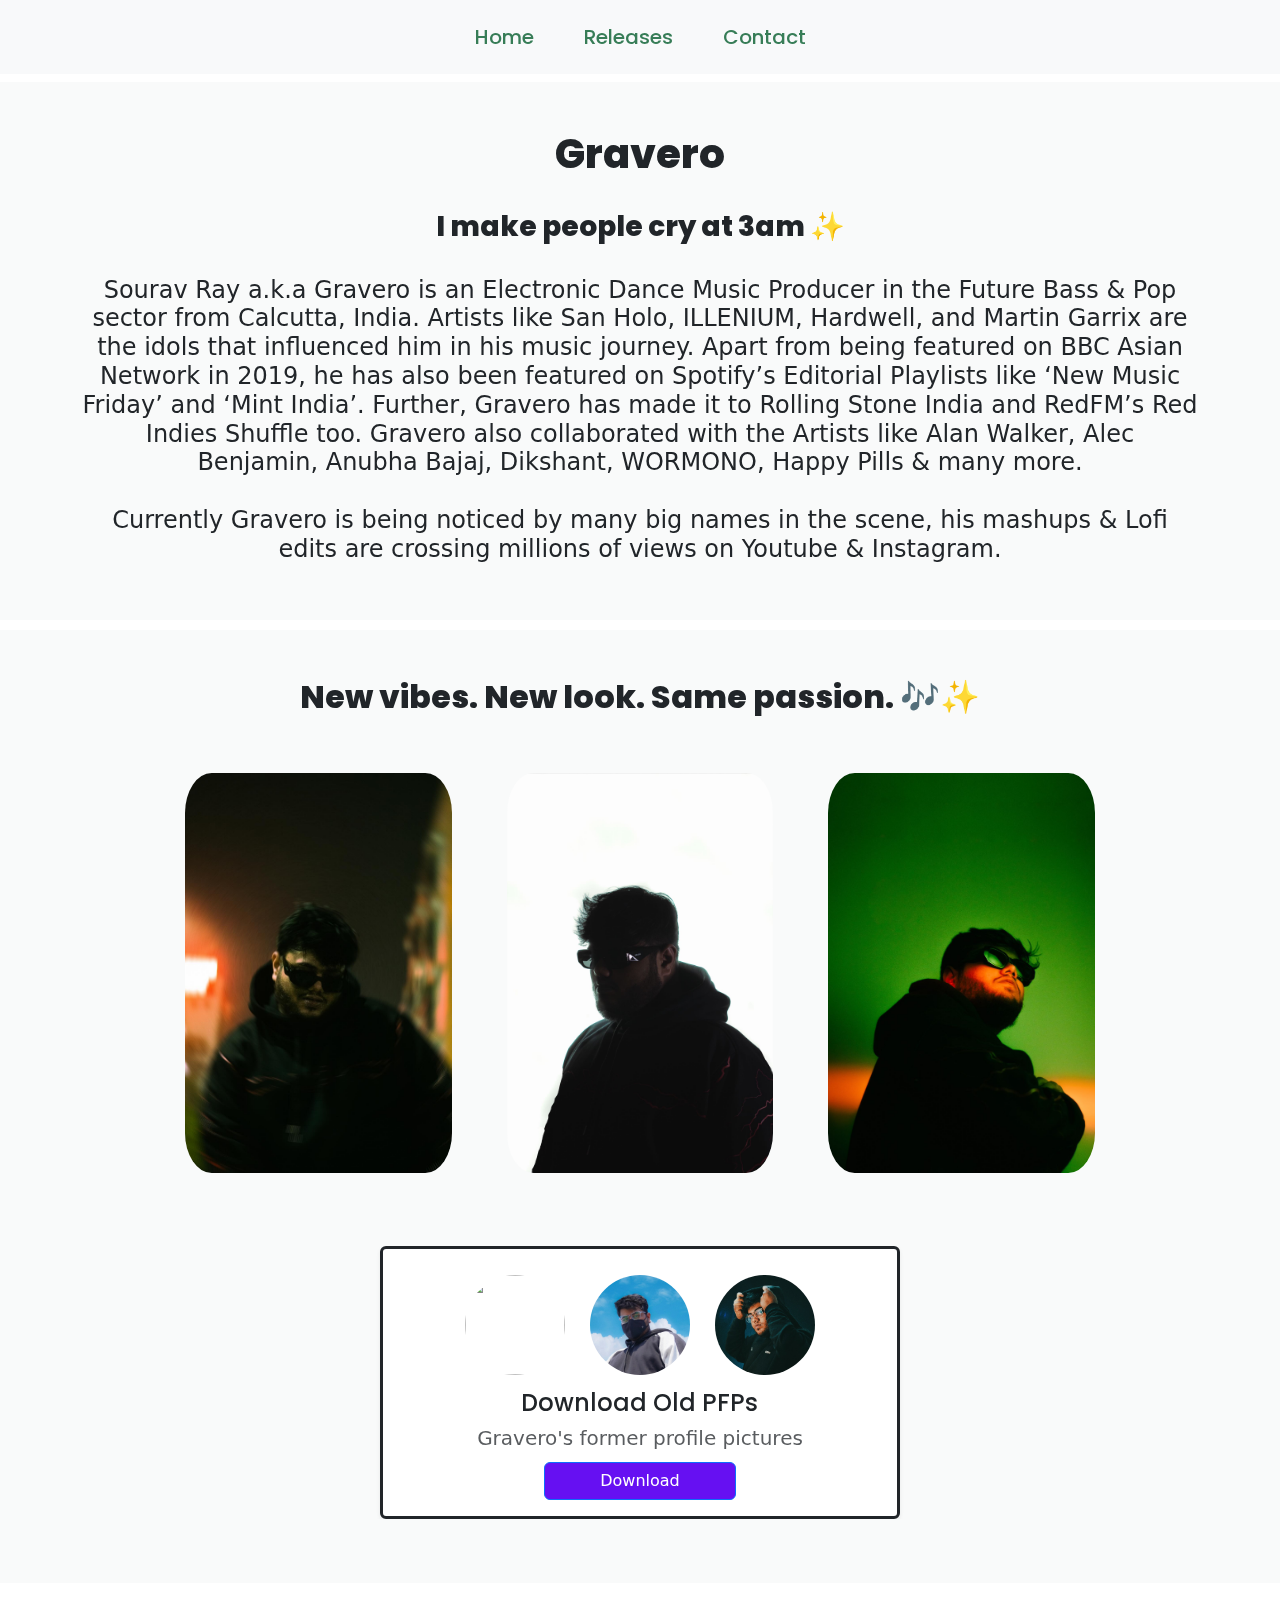
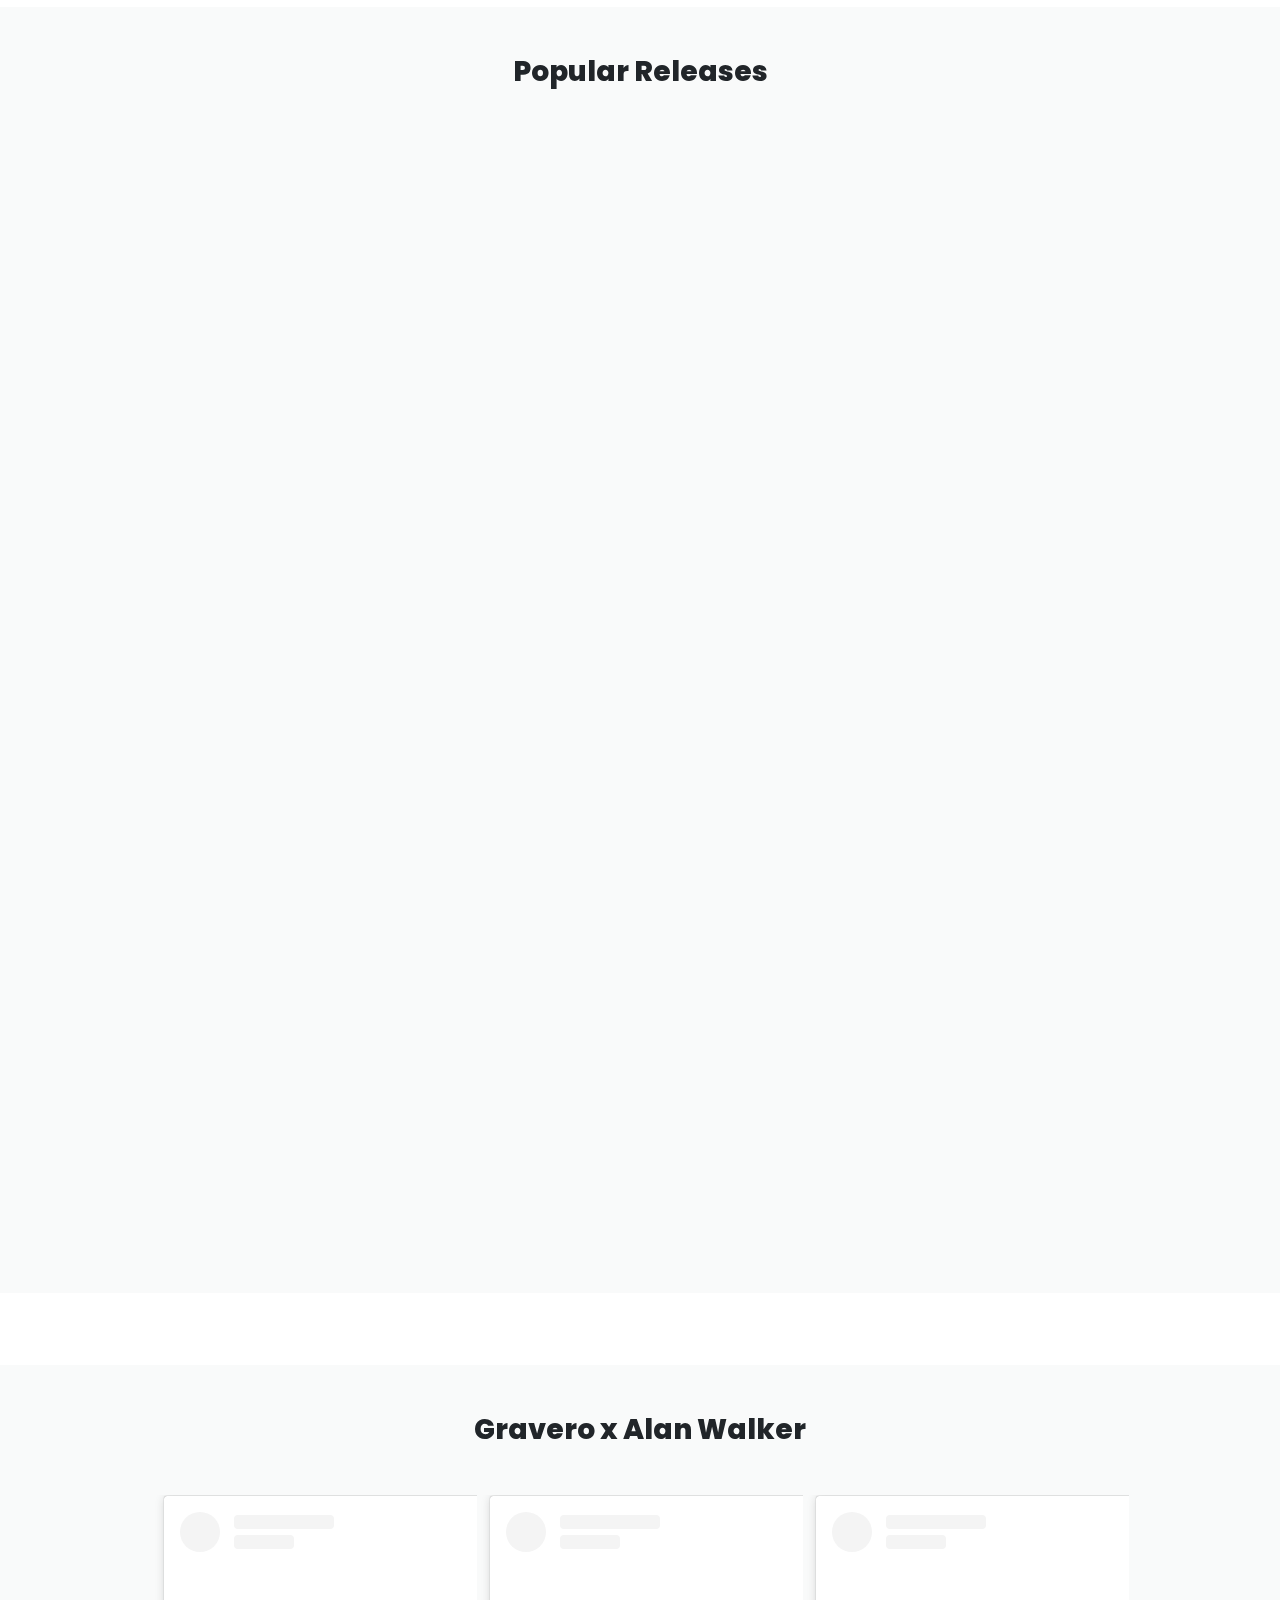
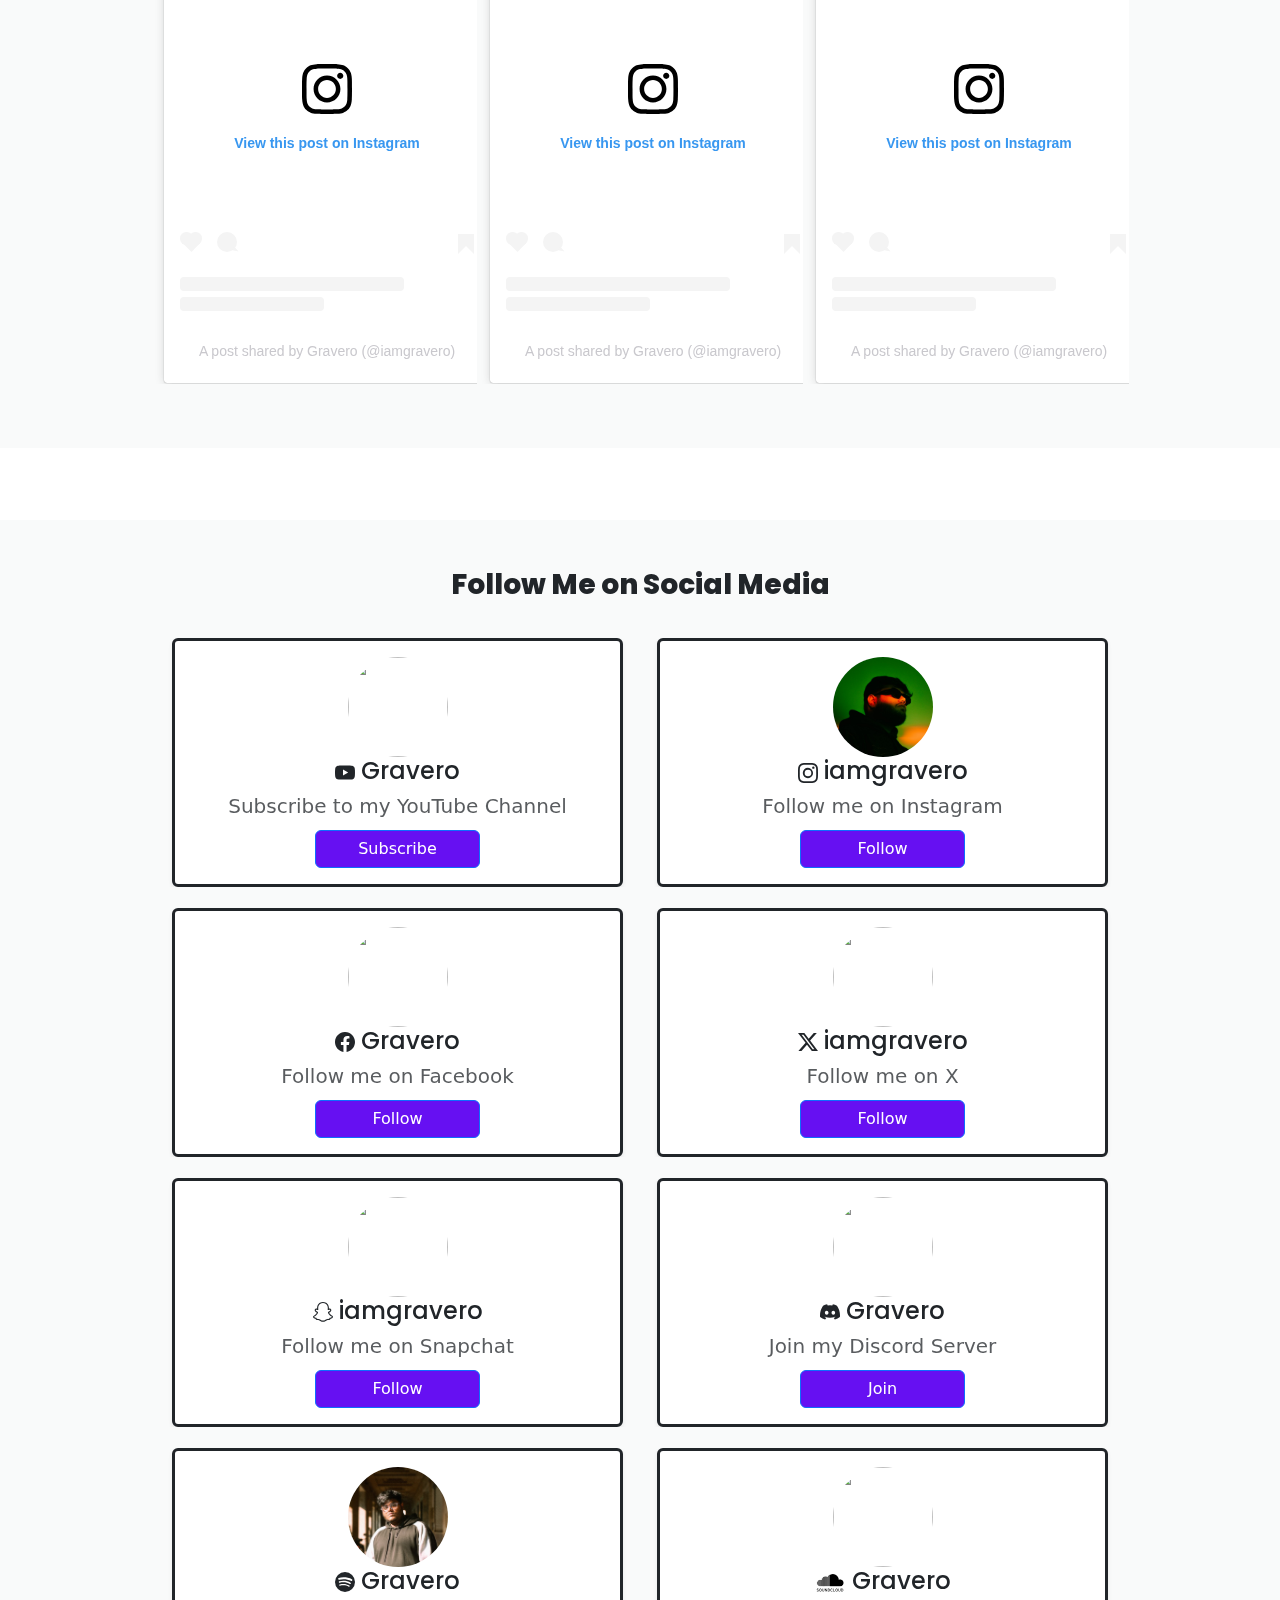
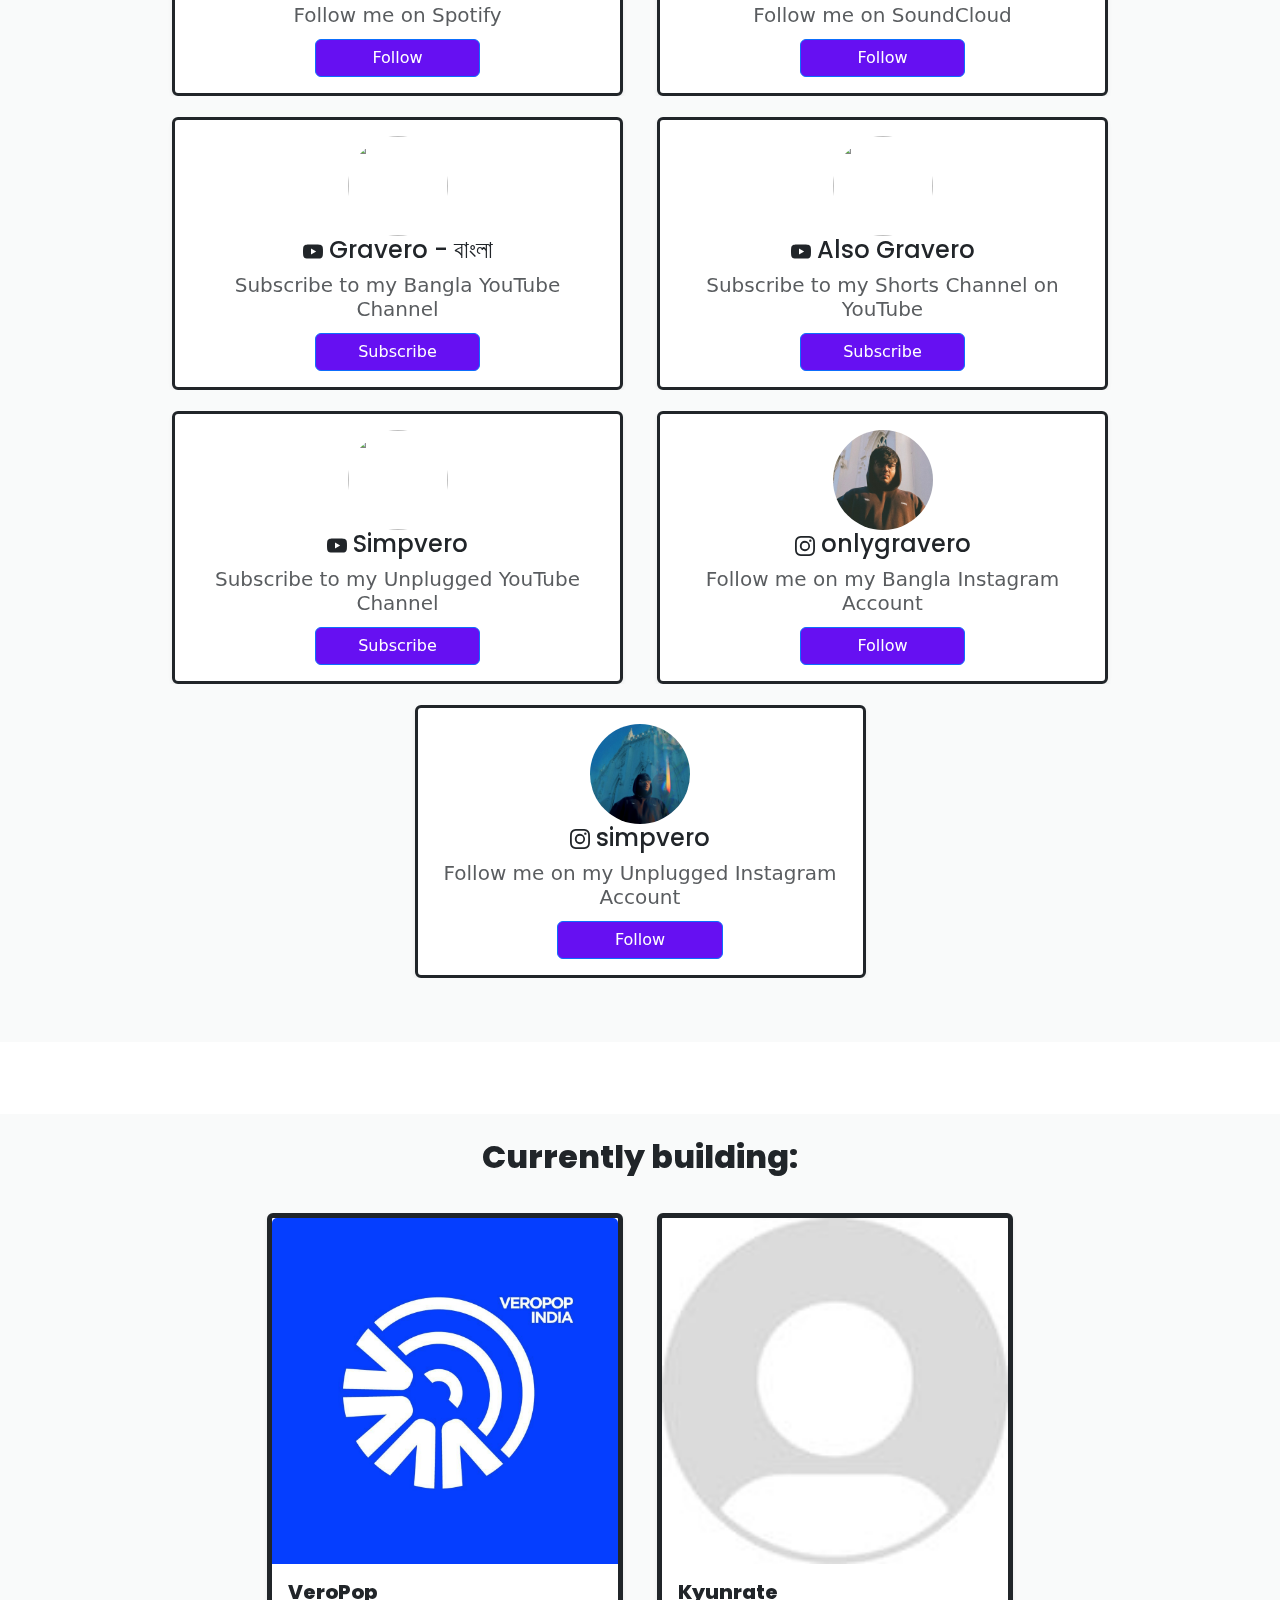
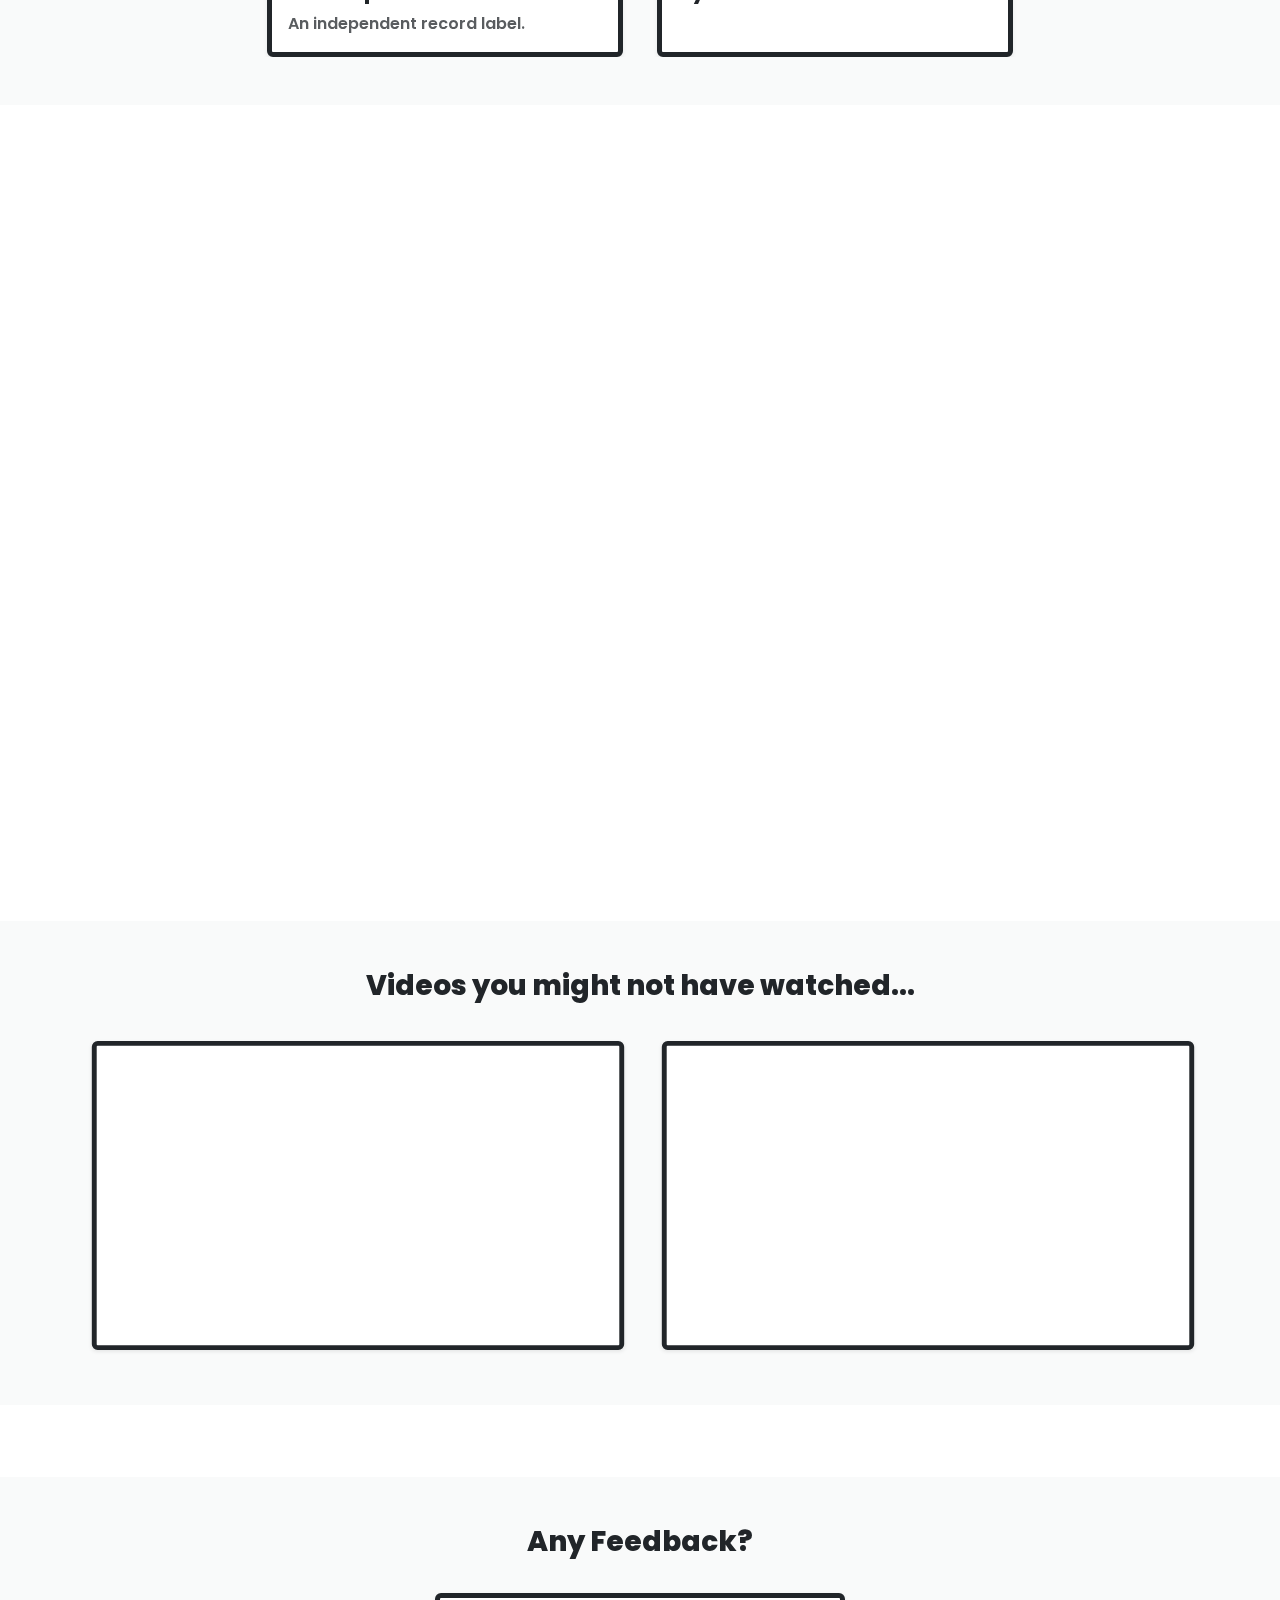
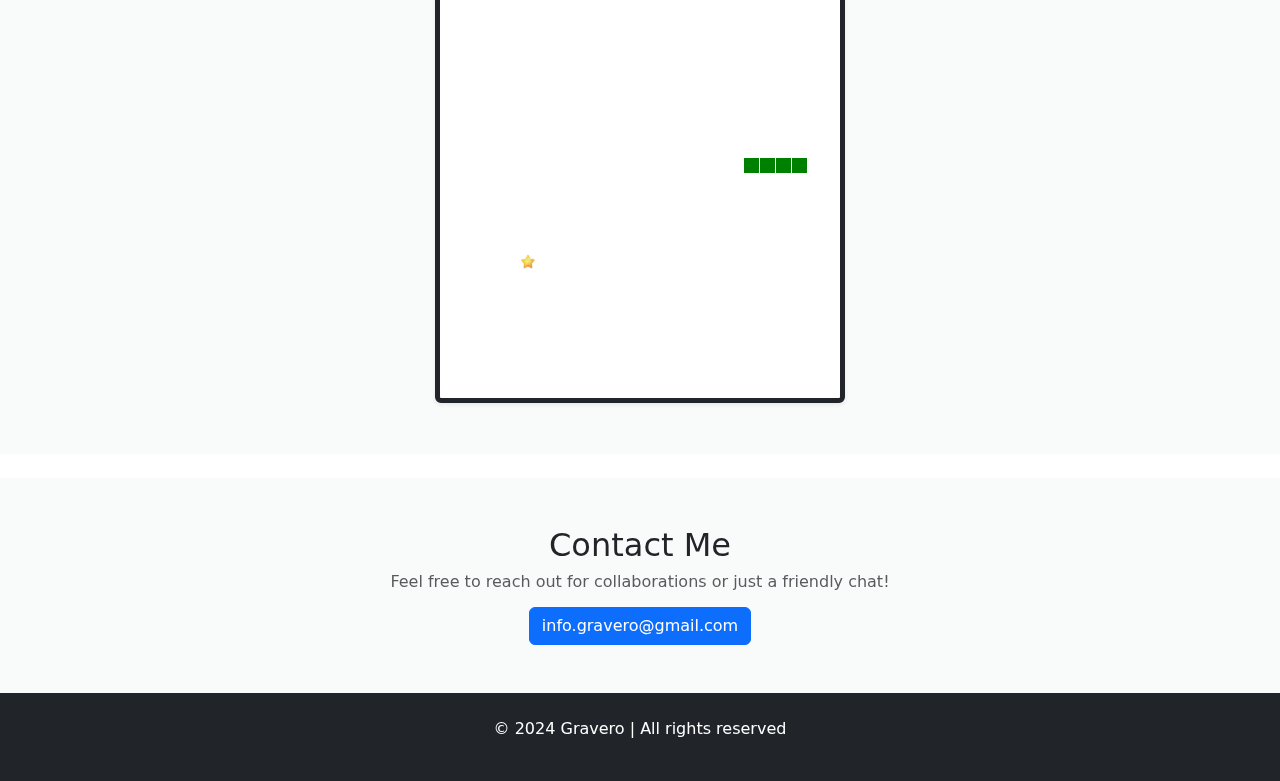
==== index.html @ 9fec1f2d "removed buggy things!!" ====
<!DOCTYPE html>
<html lang="en">
<head>
    <meta charset="UTF-8">
    <meta name="viewport" content="width=device-width, initial-scale=1.0">
    <title>Gravero</title>
    <link rel="stylesheet" href="styles.css">
    <link rel="preconnect" href="https://fonts.googleapis.com">
    <link rel="preconnect" href="https://fonts.gstatic.com" crossorigin>
    <link rel="preconnect" href="https://open.spotify.com">
    <link href="https://cdn.jsdelivr.net/npm/bootstrap@5.3.3/dist/css/bootstrap.min.css" rel="stylesheet" integrity="sha384-QWTKZyjpPEjISv5WaRU9OFeRpok6YctnYmDr5pNlyT2bRjXh0JMhjY6hW+ALEwIH" crossorigin="anonymous">
    <link href="https://fonts.googleapis.com/css2?family=Poppins:wght@500;600;800&display=swap" rel="stylesheet">
</head>
<body>
    <video autoplay muted loop id="background-video">
        <source src="background.webm" type="video/webm">
    </video>

    <header class="bg-light h4 d-flex text-center" style="font-size: 20px; justify-content: center;">
        <a class="poppins-medium" href="#" style="padding: 25px; color: #377d57; text-decoration: none;">Home</a>
        <a class="poppins-medium" href="https://open.spotify.com/artist/0g4FyrO2K2vs07oAwWraAj?si=-UQPam_oTROj6R9PXphN6w" target="_blank" style="padding: 25px; color: #377d57; text-decoration: none;">Releases</a>
        <a class="poppins-medium" href="mailto:info.gravero@gmail.com" style="padding: 25px; color: #377d57; text-decoration: none;">Contact</a>
    </header>

    <header class="bg-light-o text-center py-5" style="margin-bottom: 10px;">
        <div class="container">
            <h1 class="poppins-extrabold">Gravero</h1>
            <br />
            <h3 id="animated-text" class="poppins-extrabold">I make people cry at 3am ✨</h3>
            <br />
            <p class="h4">Sourav Ray a.k.a Gravero is an Electronic Dance Music Producer in the Future Bass & Pop sector from Calcutta, India. Artists like San Holo, ILLENIUM, Hardwell, and Martin Garrix are the idols that influenced him in his music journey. Apart from being featured on BBC Asian Network in 2019, he has also been featured on Spotify’s Editorial Playlists like ‘New Music Friday’ and ‘Mint India’. Further, Gravero has made it to Rolling Stone India and RedFM’s Red Indies Shuffle too. Gravero also collaborated with the Artists like Alan Walker, Alec Benjamin, Anubha Bajaj, Dikshant, WORMONO, Happy Pills & many more.
                <br /><br />
                Currently Gravero is being noticed by many big names in the scene, his mashups & Lofi edits are crossing millions of views on Youtube & Instagram.
            </p>
        </div>
    </header>

    <header class="bg-light-o text-center py-5">
        <div class="gravero_revamped">
            <h2 class="poppins-extrabold">New vibes. New look. Same passion. 🎶✨</h2>
            <br />
            <img class="hover-effect" src="gravero_revamped_1.jpg" height="400px" style="margin: 25px; border-radius: 10%;" />
            <img class="hover-effect" src="pfp_whitebg.jpg" height="400px" style="margin: 25px; border-radius: 10%;"/>
            <img class="hover-effect" src="gravero_revamped_2.jpg" height="400px" style="margin: 25px; border-radius: 10%;"/>
        </div>
        <br /><br />
        <div class="row justify-content-center">
            <div id="old_pfp" class="col-md-5 mb-3 hover-effect" style="overflow: hidden;">
                <div class="card text-center shadow-sm border border-dark border-3">
                    <div class="card-body">
                        <img class="hover-effect" src="https://yt3.googleusercontent.com/ky0CwZcFhzZSVH3BKP3YANdodGaQRDzC9pEYY2HvfB2QpEoEmsYBCmvH4f0OjNpkVcIhO8d8aA" width="100" height="100" style="margin: 10px; border-radius: 50%;"/>
                        <img class="hover-effect" src="pfp_instagram_og.jpg" width="100" height="100" style="margin: 10px; border-radius: 50%;"/>
                        <img class="hover-effect" src="pfp_x.jpg" width="100" height="100" style="margin: 10px; border-radius: 50%;"/>
                        <h5 class="card-title poppins-medium mt-1" style="font-size: 1.5rem;">Download Old PFPs</h5>
                        <p class="h5 card-text text-muted">Gravero's former profile pictures</p>
                        <a href="old_pfps.html" target="_blank" class="btn btn-primary mt-1" style="background-color: #6610f2; width: 40%;">Download</a>
                    </div>
                </div>
            </div>
    </header>
    <br />
    <section id="popular_releases" class="py-5 bg-light-o">
        <div class="container">
            <h3 class="text-center poppins-extrabold">Popular Releases</h3>
            <br />
            <div id="spotify" class="row text-center">
                <div class="col-md-4 hover-effect mt-2 mb-2" style="overflow: hidden;">
                    <iframe style="border-radius:12px;" src="https://open.spotify.com/embed/track/0p19g7rqRwqzhgy1dlMuTJ?utm_source=generator" width="100%" height="352" frameBorder="0" scrolling="no" allowfullscreen="" allow="autoplay; clipboard-write; encrypted-media; fullscreen; picture-in-picture" loading="lazy"></iframe>
                </div>
                <div class="col-md-4 hover-effect mt-2 mb-2" style="overflow: hidden;">
                    <iframe style="border-radius:12px" src="https://open.spotify.com/embed/track/2TCEcg8D55z6w2jhq9BlOz?utm_source=generator" width="100%" height="352" frameBorder="0" scrolling="no" allowfullscreen="" allow="autoplay; clipboard-write; encrypted-media; fullscreen; picture-in-picture" loading="lazy"></iframe>
                </div>
                <div class="col-md-4 hover-effect mt-2 mb-2" style="overflow: hidden;">
                    <iframe style="border-radius:12px" src="https://open.spotify.com/embed/track/4oAfpzVB2WljwP2zUEzvOY?utm_source=generator" width="100%" height="352" frameBorder="0" scrolling="no" allowfullscreen="" allow="autoplay; clipboard-write; encrypted-media; fullscreen; picture-in-picture" loading="lazy"></iframe>
                </div>
                <div class="col-md-4 hover-effect mt-2 mb-2" style="overflow: hidden;">
                    <iframe style="border-radius:12px" src="https://open.spotify.com/embed/track/1KOhKI8uDy39lOKARY707R?utm_source=generator" width="100%" height="352" frameBorder="0" scrolling="no" allowfullscreen="" allow="autoplay; clipboard-write; encrypted-media; fullscreen; picture-in-picture" loading="lazy"></iframe>
                </div>
                <div class="col-md-4 hover-effect mt-2 mb-2" style="overflow: hidden;">
                    <iframe style="border-radius:12px" src="https://open.spotify.com/embed/track/7BRrTESAqga7TSbDqR9nDs?utm_source=generator" width="100%" height="352" frameBorder="0" scrolling="no" allowfullscreen="" allow="autoplay; clipboard-write; encrypted-media; fullscreen; picture-in-picture" loading="lazy"></iframe>
                </div>
                <div class="col-md-4 hover-effect mt-2 mb-2" style="overflow: hidden;">
                    <iframe style="border-radius:12px" src="https://open.spotify.com/embed/track/5eYQt4R0SwTTD2lrquycjp?utm_source=generator" width="100%" height="352" frameBorder="0" scrolling="no" allowfullscreen="" allow="autoplay; clipboard-write; encrypted-media; fullscreen; picture-in-picture" loading="lazy"></iframe>
                </div>
                <div class="col-md-4 hover-effect mt-2 mb-2" style="overflow: hidden;">
                    <iframe style="border-radius:12px" src="https://open.spotify.com/embed/track/45GkcifEfEdqGvqJ3NYw4k?utm_source=generator" width="100%" height="352" frameBorder="0" scrolling="no" allowfullscreen="" allow="autoplay; clipboard-write; encrypted-media; fullscreen; picture-in-picture" loading="lazy"></iframe>
                </div>
                <div class="col-md-4 hover-effect mt-2 mb-2" style="overflow: hidden;">
                    <iframe style="border-radius:12px" src="https://open.spotify.com/embed/track/6SwU3LOK5EmLbiFO1iLem3?utm_source=generator" width="100%" height="352" frameBorder="0" scrolling="no" allowfullscreen="" allow="autoplay; clipboard-write; encrypted-media; fullscreen; picture-in-picture" loading="lazy"></iframe>
                </div>
                <div class="col-md-4 hover-effect mt-2 mb-2" style="overflow: hidden;">
                    <iframe style="border-radius:12px" src="https://open.spotify.com/embed/track/53Ns8q7Rzuoj4Q0xOUxKBe?utm_source=generator" width="100%" height="352" frameBorder="0" scrolling="no" allowfullscreen="" allow="autoplay; clipboard-write; encrypted-media; fullscreen; picture-in-picture" loading="lazy"></iframe>
                </div>
            </div>
        </div>
    </section>
    <br /><br /><br />
    <section id="collabs" class="py-5 bg-light-o">
        <h3 class="text-center poppins-extrabold">Gravero x Alan Walker</h3>
        <br />
        <div id="instagram" class="row" style="justify-content: center;">
            <div class="col-md-3 mt-3 mb-3 hover-effect" style="overflow: hidden;">
        <blockquote class="instagram-media" data-instgrm-captioned data-instgrm-permalink="https://www.instagram.com/p/C4xduuxMHro/?utm_source=ig_embed&amp;utm_campaign=loading" data-instgrm-version="14" style=" background:#FFF; border:0; border-radius:3px; box-shadow:0 0 1px 0 rgba(0,0,0,0.5),0 1px 10px 0 rgba(0,0,0,0.15); margin: 1px; max-width:540px; min-width:326px; padding:0; width:99.375%; width:-webkit-calc(100% - 2px); width:calc(100% - 2px);"><div style="padding:16px;"> <a href="https://www.instagram.com/p/C4xduuxMHro/?utm_source=ig_embed&amp;utm_campaign=loading" style=" background:#FFFFFF; line-height:0; padding:0 0; text-align:center; text-decoration:none; width:100%;" target="_blank"> <div style=" display: flex; flex-direction: row; align-items: center;"> <div style="background-color: #F4F4F4; border-radius: 50%; flex-grow: 0; height: 40px; margin-right: 14px; width: 40px;"></div> <div style="display: flex; flex-direction: column; flex-grow: 1; justify-content: center;"> <div style=" background-color: #F4F4F4; border-radius: 4px; flex-grow: 0; height: 14px; margin-bottom: 6px; width: 100px;"></div> <div style=" background-color: #F4F4F4; border-radius: 4px; flex-grow: 0; height: 14px; width: 60px;"></div></div></div><div style="padding: 19% 0;"></div> <div style="display:block; height:50px; margin:0 auto 12px; width:50px;"><svg width="50px" height="50px" viewBox="0 0 60 60" version="1.1" xmlns="https://www.w3.org/2000/svg" xmlns:xlink="https://www.w3.org/1999/xlink"><g stroke="none" stroke-width="1" fill="none" fill-rule="evenodd"><g transform="translate(-511.000000, -20.000000)" fill="#000000"><g><path d="M556.869,30.41 C554.814,30.41 553.148,32.076 553.148,34.131 C553.148,36.186 554.814,37.852 556.869,37.852 C558.924,37.852 560.59,36.186 560.59,34.131 C560.59,32.076 558.924,30.41 556.869,30.41 M541,60.657 C535.114,60.657 530.342,55.887 530.342,50 C530.342,44.114 535.114,39.342 541,39.342 C546.887,39.342 551.658,44.114 551.658,50 C551.658,55.887 546.887,60.657 541,60.657 M541,33.886 C532.1,33.886 524.886,41.1 524.886,50 C524.886,58.899 532.1,66.113 541,66.113 C549.9,66.113 557.115,58.899 557.115,50 C557.115,41.1 549.9,33.886 541,33.886 M565.378,62.101 C565.244,65.022 564.756,66.606 564.346,67.663 C563.803,69.06 563.154,70.057 562.106,71.106 C561.058,72.155 560.06,72.803 558.662,73.347 C557.607,73.757 556.021,74.244 553.102,74.378 C549.944,74.521 548.997,74.552 541,74.552 C533.003,74.552 532.056,74.521 528.898,74.378 C525.979,74.244 524.393,73.757 523.338,73.347 C521.94,72.803 520.942,72.155 519.894,71.106 C518.846,70.057 518.197,69.06 517.654,67.663 C517.244,66.606 516.755,65.022 516.623,62.101 C516.479,58.943 516.448,57.996 516.448,50 C516.448,42.003 516.479,41.056 516.623,37.899 C516.755,34.978 517.244,33.391 517.654,32.338 C518.197,30.938 518.846,29.942 519.894,28.894 C520.942,27.846 521.94,27.196 523.338,26.654 C524.393,26.244 525.979,25.756 528.898,25.623 C532.057,25.479 533.004,25.448 541,25.448 C548.997,25.448 549.943,25.479 553.102,25.623 C556.021,25.756 557.607,26.244 558.662,26.654 C560.06,27.196 561.058,27.846 562.106,28.894 C563.154,29.942 563.803,30.938 564.346,32.338 C564.756,33.391 565.244,34.978 565.378,37.899 C565.522,41.056 565.552,42.003 565.552,50 C565.552,57.996 565.522,58.943 565.378,62.101 M570.82,37.631 C570.674,34.438 570.167,32.258 569.425,30.349 C568.659,28.377 567.633,26.702 565.965,25.035 C564.297,23.368 562.623,22.342 560.652,21.575 C558.743,20.834 556.562,20.326 553.369,20.18 C550.169,20.033 549.148,20 541,20 C532.853,20 531.831,20.033 528.631,20.18 C525.438,20.326 523.257,20.834 521.349,21.575 C519.376,22.342 517.703,23.368 516.035,25.035 C514.368,26.702 513.342,28.377 512.574,30.349 C511.834,32.258 511.326,34.438 511.181,37.631 C511.035,40.831 511,41.851 511,50 C511,58.147 511.035,59.17 511.181,62.369 C511.326,65.562 511.834,67.743 512.574,69.651 C513.342,71.625 514.368,73.296 516.035,74.965 C517.703,76.634 519.376,77.658 521.349,78.425 C523.257,79.167 525.438,79.673 528.631,79.82 C531.831,79.965 532.853,80.001 541,80.001 C549.148,80.001 550.169,79.965 553.369,79.82 C556.562,79.673 558.743,79.167 560.652,78.425 C562.623,77.658 564.297,76.634 565.965,74.965 C567.633,73.296 568.659,71.625 569.425,69.651 C570.167,67.743 570.674,65.562 570.82,62.369 C570.966,59.17 571,58.147 571,50 C571,41.851 570.966,40.831 570.82,37.631"></path></g></g></g></svg></div><div style="padding-top: 8px;"> <div style=" color:#3897f0; font-family:Arial,sans-serif; font-size:14px; font-style:normal; font-weight:550; line-height:18px;">View this post on Instagram</div></div><div style="padding: 12.5% 0;"></div> <div style="display: flex; flex-direction: row; margin-bottom: 14px; align-items: center;"><div> <div style="background-color: #F4F4F4; border-radius: 50%; height: 12.5px; width: 12.5px; transform: translateX(0px) translateY(7px);"></div> <div style="background-color: #F4F4F4; height: 12.5px; transform: rotate(-45deg) translateX(3px) translateY(1px); width: 12.5px; flex-grow: 0; margin-right: 14px; margin-left: 2px;"></div> <div style="background-color: #F4F4F4; border-radius: 50%; height: 12.5px; width: 12.5px; transform: translateX(9px) translateY(-18px);"></div></div><div style="margin-left: 8px;"> <div style=" background-color: #F4F4F4; border-radius: 50%; flex-grow: 0; height: 20px; width: 20px;"></div> <div style=" width: 0; height: 0; border-top: 2px solid transparent; border-left: 6px solid #f4f4f4; border-bottom: 2px solid transparent; transform: translateX(16px) translateY(-4px) rotate(30deg)"></div></div><div style="margin-left: auto;"> <div style=" width: 0px; border-top: 8px solid #F4F4F4; border-right: 8px solid transparent; transform: translateY(16px);"></div> <div style=" background-color: #F4F4F4; flex-grow: 0; height: 12px; width: 16px; transform: translateY(-4px);"></div> <div style=" width: 0; height: 0; border-top: 8px solid #F4F4F4; border-left: 8px solid transparent; transform: translateY(-4px) translateX(8px);"></div></div></div> <div style="display: flex; flex-direction: column; flex-grow: 1; justify-content: center; margin-bottom: 24px;"> <div style=" background-color: #F4F4F4; border-radius: 4px; flex-grow: 0; height: 14px; margin-bottom: 6px; width: 224px;"></div> <div style=" background-color: #F4F4F4; border-radius: 4px; flex-grow: 0; height: 14px; width: 144px;"></div></div></a><p style=" color:#c9c8cd; font-family:Arial,sans-serif; font-size:14px; line-height:17px; margin-bottom:0; margin-top:8px; overflow:hidden; padding:8px 0 7px; text-align:center; text-overflow:ellipsis; white-space:nowrap;"><a href="https://www.instagram.com/p/C4xduuxMHro/?utm_source=ig_embed&amp;utm_campaign=loading" style=" color:#c9c8cd; font-family:Arial,sans-serif; font-size:14px; font-style:normal; font-weight:normal; line-height:17px; text-decoration:none;" target="_blank">A post shared by Gravero (@iamgravero)</a></p></div></blockquote>
        <script async src="https://www.instagram.com/embed.js"></script>
        </div>
        <div class="col-md-3 mt-3 mb-3 hover-effect" style="overflow: hidden;">
            <blockquote class="instagram-media" data-instgrm-captioned data-instgrm-permalink="https://www.instagram.com/p/C4DoRCBvA32/?utm_source=ig_embed&amp;utm_campaign=loading" data-instgrm-version="14" style=" background:#FFF; border:0; border-radius:3px; box-shadow:0 0 1px 0 rgba(0,0,0,0.5),0 1px 10px 0 rgba(0,0,0,0.15); margin: 1px; max-width:540px; min-width:326px; padding:0; width:99.375%; width:-webkit-calc(100% - 2px); width:calc(100% - 2px);"><div style="padding:16px;"> <a href="https://www.instagram.com/p/C4DoRCBvA32/?utm_source=ig_embed&amp;utm_campaign=loading" style=" background:#FFFFFF; line-height:0; padding:0 0; text-align:center; text-decoration:none; width:100%;" target="_blank"> <div style=" display: flex; flex-direction: row; align-items: center;"> <div style="background-color: #F4F4F4; border-radius: 50%; flex-grow: 0; height: 40px; margin-right: 14px; width: 40px;"></div> <div style="display: flex; flex-direction: column; flex-grow: 1; justify-content: center;"> <div style=" background-color: #F4F4F4; border-radius: 4px; flex-grow: 0; height: 14px; margin-bottom: 6px; width: 100px;"></div> <div style=" background-color: #F4F4F4; border-radius: 4px; flex-grow: 0; height: 14px; width: 60px;"></div></div></div><div style="padding: 19% 0;"></div> <div style="display:block; height:50px; margin:0 auto 12px; width:50px;"><svg width="50px" height="50px" viewBox="0 0 60 60" version="1.1" xmlns="https://www.w3.org/2000/svg" xmlns:xlink="https://www.w3.org/1999/xlink"><g stroke="none" stroke-width="1" fill="none" fill-rule="evenodd"><g transform="translate(-511.000000, -20.000000)" fill="#000000"><g><path d="M556.869,30.41 C554.814,30.41 553.148,32.076 553.148,34.131 C553.148,36.186 554.814,37.852 556.869,37.852 C558.924,37.852 560.59,36.186 560.59,34.131 C560.59,32.076 558.924,30.41 556.869,30.41 M541,60.657 C535.114,60.657 530.342,55.887 530.342,50 C530.342,44.114 535.114,39.342 541,39.342 C546.887,39.342 551.658,44.114 551.658,50 C551.658,55.887 546.887,60.657 541,60.657 M541,33.886 C532.1,33.886 524.886,41.1 524.886,50 C524.886,58.899 532.1,66.113 541,66.113 C549.9,66.113 557.115,58.899 557.115,50 C557.115,41.1 549.9,33.886 541,33.886 M565.378,62.101 C565.244,65.022 564.756,66.606 564.346,67.663 C563.803,69.06 563.154,70.057 562.106,71.106 C561.058,72.155 560.06,72.803 558.662,73.347 C557.607,73.757 556.021,74.244 553.102,74.378 C549.944,74.521 548.997,74.552 541,74.552 C533.003,74.552 532.056,74.521 528.898,74.378 C525.979,74.244 524.393,73.757 523.338,73.347 C521.94,72.803 520.942,72.155 519.894,71.106 C518.846,70.057 518.197,69.06 517.654,67.663 C517.244,66.606 516.755,65.022 516.623,62.101 C516.479,58.943 516.448,57.996 516.448,50 C516.448,42.003 516.479,41.056 516.623,37.899 C516.755,34.978 517.244,33.391 517.654,32.338 C518.197,30.938 518.846,29.942 519.894,28.894 C520.942,27.846 521.94,27.196 523.338,26.654 C524.393,26.244 525.979,25.756 528.898,25.623 C532.057,25.479 533.004,25.448 541,25.448 C548.997,25.448 549.943,25.479 553.102,25.623 C556.021,25.756 557.607,26.244 558.662,26.654 C560.06,27.196 561.058,27.846 562.106,28.894 C563.154,29.942 563.803,30.938 564.346,32.338 C564.756,33.391 565.244,34.978 565.378,37.899 C565.522,41.056 565.552,42.003 565.552,50 C565.552,57.996 565.522,58.943 565.378,62.101 M570.82,37.631 C570.674,34.438 570.167,32.258 569.425,30.349 C568.659,28.377 567.633,26.702 565.965,25.035 C564.297,23.368 562.623,22.342 560.652,21.575 C558.743,20.834 556.562,20.326 553.369,20.18 C550.169,20.033 549.148,20 541,20 C532.853,20 531.831,20.033 528.631,20.18 C525.438,20.326 523.257,20.834 521.349,21.575 C519.376,22.342 517.703,23.368 516.035,25.035 C514.368,26.702 513.342,28.377 512.574,30.349 C511.834,32.258 511.326,34.438 511.181,37.631 C511.035,40.831 511,41.851 511,50 C511,58.147 511.035,59.17 511.181,62.369 C511.326,65.562 511.834,67.743 512.574,69.651 C513.342,71.625 514.368,73.296 516.035,74.965 C517.703,76.634 519.376,77.658 521.349,78.425 C523.257,79.167 525.438,79.673 528.631,79.82 C531.831,79.965 532.853,80.001 541,80.001 C549.148,80.001 550.169,79.965 553.369,79.82 C556.562,79.673 558.743,79.167 560.652,78.425 C562.623,77.658 564.297,76.634 565.965,74.965 C567.633,73.296 568.659,71.625 569.425,69.651 C570.167,67.743 570.674,65.562 570.82,62.369 C570.966,59.17 571,58.147 571,50 C571,41.851 570.966,40.831 570.82,37.631"></path></g></g></g></svg></div><div style="padding-top: 8px;"> <div style=" color:#3897f0; font-family:Arial,sans-serif; font-size:14px; font-style:normal; font-weight:550; line-height:18px;">View this post on Instagram</div></div><div style="padding: 12.5% 0;"></div> <div style="display: flex; flex-direction: row; margin-bottom: 14px; align-items: center;"><div> <div style="background-color: #F4F4F4; border-radius: 50%; height: 12.5px; width: 12.5px; transform: translateX(0px) translateY(7px);"></div> <div style="background-color: #F4F4F4; height: 12.5px; transform: rotate(-45deg) translateX(3px) translateY(1px); width: 12.5px; flex-grow: 0; margin-right: 14px; margin-left: 2px;"></div> <div style="background-color: #F4F4F4; border-radius: 50%; height: 12.5px; width: 12.5px; transform: translateX(9px) translateY(-18px);"></div></div><div style="margin-left: 8px;"> <div style=" background-color: #F4F4F4; border-radius: 50%; flex-grow: 0; height: 20px; width: 20px;"></div> <div style=" width: 0; height: 0; border-top: 2px solid transparent; border-left: 6px solid #f4f4f4; border-bottom: 2px solid transparent; transform: translateX(16px) translateY(-4px) rotate(30deg)"></div></div><div style="margin-left: auto;"> <div style=" width: 0px; border-top: 8px solid #F4F4F4; border-right: 8px solid transparent; transform: translateY(16px);"></div> <div style=" background-color: #F4F4F4; flex-grow: 0; height: 12px; width: 16px; transform: translateY(-4px);"></div> <div style=" width: 0; height: 0; border-top: 8px solid #F4F4F4; border-left: 8px solid transparent; transform: translateY(-4px) translateX(8px);"></div></div></div> <div style="display: flex; flex-direction: column; flex-grow: 1; justify-content: center; margin-bottom: 24px;"> <div style=" background-color: #F4F4F4; border-radius: 4px; flex-grow: 0; height: 14px; margin-bottom: 6px; width: 224px;"></div> <div style=" background-color: #F4F4F4; border-radius: 4px; flex-grow: 0; height: 14px; width: 144px;"></div></div></a><p style=" color:#c9c8cd; font-family:Arial,sans-serif; font-size:14px; line-height:17px; margin-bottom:0; margin-top:8px; overflow:hidden; padding:8px 0 7px; text-align:center; text-overflow:ellipsis; white-space:nowrap;"><a href="https://www.instagram.com/p/C4DoRCBvA32/?utm_source=ig_embed&amp;utm_campaign=loading" style=" color:#c9c8cd; font-family:Arial,sans-serif; font-size:14px; font-style:normal; font-weight:normal; line-height:17px; text-decoration:none;" target="_blank">A post shared by Gravero (@iamgravero)</a></p></div></blockquote>
            <script async src="//www.instagram.com/embed.js"></script>
        </div>
        <div class="col-md-3 mt-3 mb-3 hover-effect" style="overflow: hidden;">
            <blockquote class="instagram-media" data-instgrm-permalink="https://www.instagram.com/reel/C3z5_ZLM-Jz/?utm_source=ig_embed&amp;utm_campaign=loading" data-instgrm-version="14" style=" background:#FFF; border:0; border-radius:3px; box-shadow:0 0 1px 0 rgba(0,0,0,0.5),0 1px 10px 0 rgba(0,0,0,0.15); margin: 1px; max-width:540px; min-width:326px; padding:0; width:99.375%; width:-webkit-calc(100% - 2px); width:calc(100% - 2px);"><div style="padding:16px;"> <a href="https://www.instagram.com/reel/C3z5_ZLM-Jz/?utm_source=ig_embed&amp;utm_campaign=loading" style=" background:#FFFFFF; line-height:0; padding:0 0; text-align:center; text-decoration:none; width:100%;" target="_blank"> <div style=" display: flex; flex-direction: row; align-items: center;"> <div style="background-color: #F4F4F4; border-radius: 50%; flex-grow: 0; height: 40px; margin-right: 14px; width: 40px;"></div> <div style="display: flex; flex-direction: column; flex-grow: 1; justify-content: center;"> <div style=" background-color: #F4F4F4; border-radius: 4px; flex-grow: 0; height: 14px; margin-bottom: 6px; width: 100px;"></div> <div style=" background-color: #F4F4F4; border-radius: 4px; flex-grow: 0; height: 14px; width: 60px;"></div></div></div><div style="padding: 19% 0;"></div> <div style="display:block; height:50px; margin:0 auto 12px; width:50px;"><svg width="50px" height="50px" viewBox="0 0 60 60" version="1.1" xmlns="https://www.w3.org/2000/svg" xmlns:xlink="https://www.w3.org/1999/xlink"><g stroke="none" stroke-width="1" fill="none" fill-rule="evenodd"><g transform="translate(-511.000000, -20.000000)" fill="#000000"><g><path d="M556.869,30.41 C554.814,30.41 553.148,32.076 553.148,34.131 C553.148,36.186 554.814,37.852 556.869,37.852 C558.924,37.852 560.59,36.186 560.59,34.131 C560.59,32.076 558.924,30.41 556.869,30.41 M541,60.657 C535.114,60.657 530.342,55.887 530.342,50 C530.342,44.114 535.114,39.342 541,39.342 C546.887,39.342 551.658,44.114 551.658,50 C551.658,55.887 546.887,60.657 541,60.657 M541,33.886 C532.1,33.886 524.886,41.1 524.886,50 C524.886,58.899 532.1,66.113 541,66.113 C549.9,66.113 557.115,58.899 557.115,50 C557.115,41.1 549.9,33.886 541,33.886 M565.378,62.101 C565.244,65.022 564.756,66.606 564.346,67.663 C563.803,69.06 563.154,70.057 562.106,71.106 C561.058,72.155 560.06,72.803 558.662,73.347 C557.607,73.757 556.021,74.244 553.102,74.378 C549.944,74.521 548.997,74.552 541,74.552 C533.003,74.552 532.056,74.521 528.898,74.378 C525.979,74.244 524.393,73.757 523.338,73.347 C521.94,72.803 520.942,72.155 519.894,71.106 C518.846,70.057 518.197,69.06 517.654,67.663 C517.244,66.606 516.755,65.022 516.623,62.101 C516.479,58.943 516.448,57.996 516.448,50 C516.448,42.003 516.479,41.056 516.623,37.899 C516.755,34.978 517.244,33.391 517.654,32.338 C518.197,30.938 518.846,29.942 519.894,28.894 C520.942,27.846 521.94,27.196 523.338,26.654 C524.393,26.244 525.979,25.756 528.898,25.623 C532.057,25.479 533.004,25.448 541,25.448 C548.997,25.448 549.943,25.479 553.102,25.623 C556.021,25.756 557.607,26.244 558.662,26.654 C560.06,27.196 561.058,27.846 562.106,28.894 C563.154,29.942 563.803,30.938 564.346,32.338 C564.756,33.391 565.244,34.978 565.378,37.899 C565.522,41.056 565.552,42.003 565.552,50 C565.552,57.996 565.522,58.943 565.378,62.101 M570.82,37.631 C570.674,34.438 570.167,32.258 569.425,30.349 C568.659,28.377 567.633,26.702 565.965,25.035 C564.297,23.368 562.623,22.342 560.652,21.575 C558.743,20.834 556.562,20.326 553.369,20.18 C550.169,20.033 549.148,20 541,20 C532.853,20 531.831,20.033 528.631,20.18 C525.438,20.326 523.257,20.834 521.349,21.575 C519.376,22.342 517.703,23.368 516.035,25.035 C514.368,26.702 513.342,28.377 512.574,30.349 C511.834,32.258 511.326,34.438 511.181,37.631 C511.035,40.831 511,41.851 511,50 C511,58.147 511.035,59.17 511.181,62.369 C511.326,65.562 511.834,67.743 512.574,69.651 C513.342,71.625 514.368,73.296 516.035,74.965 C517.703,76.634 519.376,77.658 521.349,78.425 C523.257,79.167 525.438,79.673 528.631,79.82 C531.831,79.965 532.853,80.001 541,80.001 C549.148,80.001 550.169,79.965 553.369,79.82 C556.562,79.673 558.743,79.167 560.652,78.425 C562.623,77.658 564.297,76.634 565.965,74.965 C567.633,73.296 568.659,71.625 569.425,69.651 C570.167,67.743 570.674,65.562 570.82,62.369 C570.966,59.17 571,58.147 571,50 C571,41.851 570.966,40.831 570.82,37.631"></path></g></g></g></svg></div><div style="padding-top: 8px;"> <div style=" color:#3897f0; font-family:Arial,sans-serif; font-size:14px; font-style:normal; font-weight:550; line-height:18px;">View this post on Instagram</div></div><div style="padding: 12.5% 0;"></div> <div style="display: flex; flex-direction: row; margin-bottom: 14px; align-items: center;"><div> <div style="background-color: #F4F4F4; border-radius: 50%; height: 12.5px; width: 12.5px; transform: translateX(0px) translateY(7px);"></div> <div style="background-color: #F4F4F4; height: 12.5px; transform: rotate(-45deg) translateX(3px) translateY(1px); width: 12.5px; flex-grow: 0; margin-right: 14px; margin-left: 2px;"></div> <div style="background-color: #F4F4F4; border-radius: 50%; height: 12.5px; width: 12.5px; transform: translateX(9px) translateY(-18px);"></div></div><div style="margin-left: 8px;"> <div style=" background-color: #F4F4F4; border-radius: 50%; flex-grow: 0; height: 20px; width: 20px;"></div> <div style=" width: 0; height: 0; border-top: 2px solid transparent; border-left: 6px solid #f4f4f4; border-bottom: 2px solid transparent; transform: translateX(16px) translateY(-4px) rotate(30deg)"></div></div><div style="margin-left: auto;"> <div style=" width: 0px; border-top: 8px solid #F4F4F4; border-right: 8px solid transparent; transform: translateY(16px);"></div> <div style=" background-color: #F4F4F4; flex-grow: 0; height: 12px; width: 16px; transform: translateY(-4px);"></div> <div style=" width: 0; height: 0; border-top: 8px solid #F4F4F4; border-left: 8px solid transparent; transform: translateY(-4px) translateX(8px);"></div></div></div> <div style="display: flex; flex-direction: column; flex-grow: 1; justify-content: center; margin-bottom: 24px;"> <div style=" background-color: #F4F4F4; border-radius: 4px; flex-grow: 0; height: 14px; margin-bottom: 6px; width: 224px;"></div> <div style=" background-color: #F4F4F4; border-radius: 4px; flex-grow: 0; height: 14px; width: 144px;"></div></div></a><p style=" color:#c9c8cd; font-family:Arial,sans-serif; font-size:14px; line-height:17px; margin-bottom:0; margin-top:8px; overflow:hidden; padding:8px 0 7px; text-align:center; text-overflow:ellipsis; white-space:nowrap;"><a href="https://www.instagram.com/reel/C3z5_ZLM-Jz/?utm_source=ig_embed&amp;utm_campaign=loading" style=" color:#c9c8cd; font-family:Arial,sans-serif; font-size:14px; font-style:normal; font-weight:normal; line-height:17px; text-decoration:none;" target="_blank">A post shared by Gravero (@iamgravero)</a></p></div></blockquote>
            <script async src="//www.instagram.com/embed.js"></script>
        </div>
        </div>
    </section>
    <br /><br /><br />
    <section id="social" class="py-5 bg-light-o">
        <div class="container">
            <h3 class="text-center poppins-extrabold">Follow Me on Social Media</h3>
            <br />
            <div id="social_accounts" class="row justify-content-center">
                <div class="col-md-5 mb-3 hover-effect" style="margin: 5px; overflow: hidden;">
                    <div class="card text-center shadow-sm border border-dark border-3">
                        <div class="card-body">
                            <img src="https://yt3.googleusercontent.com/ONTNT8nAV0ZXBsIkCOq9POqP77DVQjceweHNvoFAiVplA2Cpt1OVlhyxglK7BYI2Bf645zE" width="100" height="100" style="border-radius: 50%;"/>
                            <h5 class="card-title poppins-medium" style="font-size: 1.5rem;"><svg xmlns="http://www.w3.org/2000/svg" width="20" height="20" fill="currentColor" class="bi bi-youtube" viewBox="0 0 16 16">
                                <path d="M8.051 1.999h.089c.822.003 4.987.033 6.11.335a2.01 2.01 0 0 1 1.415 1.42c.101.38.172.883.22 1.402l.01.104.022.26.008.104c.065.914.073 1.77.074 1.957v.075c-.001.194-.01 1.108-.082 2.06l-.008.105-.009.104c-.05.572-.124 1.14-.235 1.558a2.01 2.01 0 0 1-1.415 1.42c-1.16.312-5.569.334-6.18.335h-.142c-.309 0-1.587-.006-2.927-.052l-.17-.006-.087-.004-.171-.007-.171-.007c-1.11-.049-2.167-.128-2.654-.26a2.01 2.01 0 0 1-1.415-1.419c-.111-.417-.185-.986-.235-1.558L.09 9.82l-.008-.104A31 31 0 0 1 0 7.68v-.123c.002-.215.01-.958.064-1.778l.007-.103.003-.052.008-.104.022-.26.01-.104c.048-.519.119-1.023.22-1.402a2.01 2.01 0 0 1 1.415-1.42c.487-.13 1.544-.21 2.654-.26l.17-.007.172-.006.086-.003.171-.007A100 100 0 0 1 7.858 2zM6.4 5.209v4.818l4.157-2.408z"/>
                              </svg>&nbsp;Gravero</h5>
                            <p class="h5 card-text text-muted">Subscribe to my YouTube Channel</p>
                            <a href="https://www.youtube.com/Gravero" target="_blank" class="btn btn-primary mt-1" style="background-color: #6610f2; width: 40%;">Subscribe</a>
                        </div>
                    </div>
                </div>
                <div class="col-md-5 mb-3 hover-effect" style="margin: 5px; overflow: hidden;">
                    <div class="card text-center shadow-sm border border-dark border-3">
                        <div class="card-body">
                            <img src="pfp_instagram.jpg" width="100" height="100" style="border-radius: 50%;"/>
                            <h5 class="card-title poppins-medium" style="font-size: 1.5rem;"><svg xmlns="http://www.w3.org/2000/svg" width="20" height="20" fill="currentColor" class="bi bi-instagram" viewBox="0 0 16 16">
                                <path d="M8 0C5.829 0 5.556.01 4.703.048 3.85.088 3.269.222 2.76.42a3.9 3.9 0 0 0-1.417.923A3.9 3.9 0 0 0 .42 2.76C.222 3.268.087 3.85.048 4.7.01 5.555 0 5.827 0 8.001c0 2.172.01 2.444.048 3.297.04.852.174 1.433.372 1.942.205.526.478.972.923 1.417.444.445.89.719 1.416.923.51.198 1.09.333 1.942.372C5.555 15.99 5.827 16 8 16s2.444-.01 3.298-.048c.851-.04 1.434-.174 1.943-.372a3.9 3.9 0 0 0 1.416-.923c.445-.445.718-.891.923-1.417.197-.509.332-1.09.372-1.942C15.99 10.445 16 10.173 16 8s-.01-2.445-.048-3.299c-.04-.851-.175-1.433-.372-1.941a3.9 3.9 0 0 0-.923-1.417A3.9 3.9 0 0 0 13.24.42c-.51-.198-1.092-.333-1.943-.372C10.443.01 10.172 0 7.998 0zm-.717 1.442h.718c2.136 0 2.389.007 3.232.046.78.035 1.204.166 1.486.275.373.145.64.319.92.599s.453.546.598.92c.11.281.24.705.275 1.485.039.843.047 1.096.047 3.231s-.008 2.389-.047 3.232c-.035.78-.166 1.203-.275 1.485a2.5 2.5 0 0 1-.599.919c-.28.28-.546.453-.92.598-.28.11-.704.24-1.485.276-.843.038-1.096.047-3.232.047s-2.39-.009-3.233-.047c-.78-.036-1.203-.166-1.485-.276a2.5 2.5 0 0 1-.92-.598 2.5 2.5 0 0 1-.6-.92c-.109-.281-.24-.705-.275-1.485-.038-.843-.046-1.096-.046-3.233s.008-2.388.046-3.231c.036-.78.166-1.204.276-1.486.145-.373.319-.64.599-.92s.546-.453.92-.598c.282-.11.705-.24 1.485-.276.738-.034 1.024-.044 2.515-.045zm4.988 1.328a.96.96 0 1 0 0 1.92.96.96 0 0 0 0-1.92m-4.27 1.122a4.109 4.109 0 1 0 0 8.217 4.109 4.109 0 0 0 0-8.217m0 1.441a2.667 2.667 0 1 1 0 5.334 2.667 2.667 0 0 1 0-5.334"/>
                              </svg>&nbsp;iamgravero</h5>
                            <p class="h5 card-text text-muted">Follow me on Instagram</p>
                            <a href="https://www.instagram.com/iamgravero/" target="_blank" class="btn btn-primary mt-1" style="background-color: #6610f2; width: 40%;">Follow</a>
                        </div>
                    </div>
                </div>
                <div class="col-md-5 mb-3 hover-effect" style="margin: 5px; overflow: hidden;">
                    <div class="card text-center shadow-sm border border-dark border-3">
                        <div class="card-body">
                            <img src="https://yt3.googleusercontent.com/ky0CwZcFhzZSVH3BKP3YANdodGaQRDzC9pEYY2HvfB2QpEoEmsYBCmvH4f0OjNpkVcIhO8d8aA=s160-c-k-c0x00ffffff-no-rj" width="100" height="100" style="border-radius: 50%;"/>
                            <h5 class="card-title poppins-medium" style="font-size: 1.5rem;"><svg xmlns="http://www.w3.org/2000/svg" width="20" height="20" fill="currentColor" class="bi bi-facebook" viewBox="0 0 16 16">
                                <path d="M16 8.049c0-4.446-3.582-8.05-8-8.05C3.58 0-.002 3.603-.002 8.05c0 4.017 2.926 7.347 6.75 7.951v-5.625h-2.03V8.05H6.75V6.275c0-2.017 1.195-3.131 3.022-3.131.876 0 1.791.157 1.791.157v1.98h-1.009c-.993 0-1.303.621-1.303 1.258v1.51h2.218l-.354 2.326H9.25V16c3.824-.604 6.75-3.934 6.75-7.951"/>
                              </svg>&nbsp;Gravero</h5>
                            <p class="h5 card-text text-muted">Follow me on Facebook</p>
                            <a href=" https://www.facebook.com/iamgravero" target="_blank" class="btn btn-primary mt-1" style="background-color: #6610f2; width: 40%;">Follow</a>
                        </div>
                    </div>
                </div>
                <div class="col-md-5 mb-3 hover-effect" style="margin: 5px; overflow: hidden;">
                    <div class="card text-center shadow-sm border border-dark border-3">
                        <div class="card-body">
                            <img src="https://pbs.twimg.com/profile_images/1868390604725694464/sCYxXiW2.jpg" width="100" height="100" style="border-radius: 50%;"/>
                            <h5 class="card-title poppins-medium" style="font-size: 1.5rem;"><svg xmlns="http://www.w3.org/2000/svg" width="20" height="20" fill="currentColor" class="bi bi-twitter-x" viewBox="0 0 16 16">
                                <path d="M12.6.75h2.454l-5.36 6.142L16 15.25h-4.937l-3.867-5.07-4.425 5.07H.316l5.733-6.57L0 .75h5.063l3.495 4.633L12.601.75Zm-.86 13.028h1.36L4.323 2.145H2.865z"/>
                              </svg>&nbsp;iamgravero</h5>
                            <p class="h5 card-text text-muted">Follow me on X</p>
                            <a href="https://x.com/iamgravero" target="_blank" class="btn btn-primary mt-1" style="background-color: #6610f2; width: 40%;">Follow</a>
                        </div>
                    </div>
                </div>
                <div class="col-md-5 mb-3 hover-effect" style="margin: 5px; overflow: hidden;">
                    <div class="card text-center shadow-sm border border-dark border-3">
                        <div class="card-body">
                            <img src="https://cf-st.sc-cdn.net/aps/bolt_web/[base64]._RS144,144_FMwebp" width="100" height="100" style="border-radius: 50%;"/>
                            <h5 class="card-title poppins-medium" style="font-size: 1.5rem;"><svg xmlns="http://www.w3.org/2000/svg" width="20" height="20" fill="currentColor" class="bi bi-snapchat" viewBox="0 0 16 16">
                                <path d="M15.943 11.526c-.111-.303-.323-.465-.564-.599a1 1 0 0 0-.123-.064l-.219-.111c-.752-.399-1.339-.902-1.746-1.498a3.4 3.4 0 0 1-.3-.531c-.034-.1-.032-.156-.008-.207a.3.3 0 0 1 .097-.1c.129-.086.262-.173.352-.231.162-.104.289-.187.371-.245.309-.216.525-.446.66-.702a1.4 1.4 0 0 0 .069-1.16c-.205-.538-.713-.872-1.329-.872a1.8 1.8 0 0 0-.487.065c.006-.368-.002-.757-.035-1.139-.116-1.344-.587-2.048-1.077-2.61a4.3 4.3 0 0 0-1.095-.881C9.764.216 8.92 0 7.999 0s-1.76.216-2.505.641c-.412.232-.782.53-1.097.883-.49.562-.96 1.267-1.077 2.61-.033.382-.04.772-.036 1.138a1.8 1.8 0 0 0-.487-.065c-.615 0-1.124.335-1.328.873a1.4 1.4 0 0 0 .067 1.161c.136.256.352.486.66.701.082.058.21.14.371.246l.339.221a.4.4 0 0 1 .109.11c.026.053.027.11-.012.217a3.4 3.4 0 0 1-.295.52c-.398.583-.968 1.077-1.696 1.472-.385.204-.786.34-.955.8-.128.348-.044.743.28 1.075q.18.189.409.31a4.4 4.4 0 0 0 1 .4.7.7 0 0 1 .202.09c.118.104.102.26.259.488q.12.178.296.3c.33.229.701.243 1.095.258.355.014.758.03 1.217.18.19.064.389.186.618.328.55.338 1.305.802 2.566.802 1.262 0 2.02-.466 2.576-.806.227-.14.424-.26.609-.321.46-.152.863-.168 1.218-.181.393-.015.764-.03 1.095-.258a1.14 1.14 0 0 0 .336-.368c.114-.192.11-.327.217-.42a.6.6 0 0 1 .19-.087 4.5 4.5 0 0 0 1.014-.404c.16-.087.306-.2.429-.336l.004-.005c.304-.325.38-.709.256-1.047m-1.121.602c-.684.378-1.139.337-1.493.565-.3.193-.122.61-.34.76-.269.186-1.061-.012-2.085.326-.845.279-1.384 1.082-2.903 1.082s-2.045-.801-2.904-1.084c-1.022-.338-1.816-.14-2.084-.325-.218-.15-.041-.568-.341-.761-.354-.228-.809-.187-1.492-.563-.436-.24-.189-.39-.044-.46 2.478-1.199 2.873-3.05 2.89-3.188.022-.166.045-.297-.138-.466-.177-.164-.962-.65-1.18-.802-.36-.252-.52-.503-.402-.812.082-.214.281-.295.49-.295a1 1 0 0 1 .197.022c.396.086.78.285 1.002.338q.04.01.082.011c.118 0 .16-.06.152-.195-.026-.433-.087-1.277-.019-2.066.094-1.084.444-1.622.859-2.097.2-.229 1.137-1.22 2.93-1.22 1.792 0 2.732.987 2.931 1.215.416.475.766 1.013.859 2.098.068.788.009 1.632-.019 2.065-.01.142.034.195.152.195a.4.4 0 0 0 .082-.01c.222-.054.607-.253 1.002-.338a1 1 0 0 1 .197-.023c.21 0 .409.082.49.295.117.309-.04.56-.401.812-.218.152-1.003.638-1.18.802-.184.169-.16.3-.139.466.018.14.413 1.991 2.89 3.189.147.073.394.222-.041.464"/>
                              </svg>&nbsp;iamgravero</h5>
                            <p class="h5 card-text text-muted">Follow me on Snapchat</p>
                            <a href="https://www.snapchat.com/add/iamgravero" target="_blank" class="btn btn-primary mt-1" style="background-color: #6610f2; width: 40%;">Follow</a>
                        </div>
                    </div>
                </div>
                <div class="col-md-5 mb-3 hover-effect" style="margin: 5px; overflow: hidden;">
                    <div class="card text-center shadow-sm border border-dark border-3">
                        <div class="card-body">
                            <img src="https://cdn.discordapp.com/icons/617660680304328754/d31f6b804045a92bccf2638587616028.png" width="100" height="100" style="border-radius: 50%;"/>
                            <h5 class="card-title poppins-medium" style="font-size: 1.5rem;"><svg xmlns="http://www.w3.org/2000/svg" width="20" height="20" fill="currentColor" class="bi bi-discord" viewBox="0 0 16 16">
                                <path d="M13.545 2.907a13.2 13.2 0 0 0-3.257-1.011.05.05 0 0 0-.052.025c-.141.25-.297.577-.406.833a12.2 12.2 0 0 0-3.658 0 8 8 0 0 0-.412-.833.05.05 0 0 0-.052-.025c-1.125.194-2.22.534-3.257 1.011a.04.04 0 0 0-.021.018C.356 6.024-.213 9.047.066 12.032q.003.022.021.037a13.3 13.3 0 0 0 3.995 2.02.05.05 0 0 0 .056-.019q.463-.63.818-1.329a.05.05 0 0 0-.01-.059l-.018-.011a9 9 0 0 1-1.248-.595.05.05 0 0 1-.02-.066l.015-.019q.127-.095.248-.195a.05.05 0 0 1 .051-.007c2.619 1.196 5.454 1.196 8.041 0a.05.05 0 0 1 .053.007q.121.1.248.195a.05.05 0 0 1-.004.085 8 8 0 0 1-1.249.594.05.05 0 0 0-.03.03.05.05 0 0 0 .003.041c.24.465.515.909.817 1.329a.05.05 0 0 0 .056.019 13.2 13.2 0 0 0 4.001-2.02.05.05 0 0 0 .021-.037c.334-3.451-.559-6.449-2.366-9.106a.03.03 0 0 0-.02-.019m-8.198 7.307c-.789 0-1.438-.724-1.438-1.612s.637-1.613 1.438-1.613c.807 0 1.45.73 1.438 1.613 0 .888-.637 1.612-1.438 1.612m5.316 0c-.788 0-1.438-.724-1.438-1.612s.637-1.613 1.438-1.613c.807 0 1.451.73 1.438 1.613 0 .888-.631 1.612-1.438 1.612"/>
                              </svg>&nbsp;Gravero</h5>
                            <p class="h5 card-text text-muted">Join my Discord Server</p>
                            <a href="https://discord.com/invite/RHUQG7MmQx" target="_blank" class="btn btn-primary mt-1" style="background-color: #6610f2; width: 40%;">Join</a>
                        </div>
                    </div>
                </div>
                <div class="col-md-5 mb-3 hover-effect" style="margin: 5px; overflow: hidden;">
                    <div class="card text-center shadow-sm border border-dark border-3">
                        <div class="card-body">
                            <img src="pfp_spotify.jpg" width="100" height="100" style="border-radius: 50%;"/>
                            <h5 class="card-title poppins-medium" style="font-size: 1.5rem;"><svg xmlns="http://www.w3.org/2000/svg" width="20" height="20" fill="currentColor" class="bi bi-spotify" viewBox="0 0 16 16">
                                <path d="M8 0a8 8 0 1 0 0 16A8 8 0 0 0 8 0m3.669 11.538a.5.5 0 0 1-.686.165c-1.879-1.147-4.243-1.407-7.028-.77a.499.499 0 0 1-.222-.973c3.048-.696 5.662-.397 7.77.892a.5.5 0 0 1 .166.686m.979-2.178a.624.624 0 0 1-.858.205c-2.15-1.321-5.428-1.704-7.972-.932a.625.625 0 0 1-.362-1.194c2.905-.881 6.517-.454 8.986 1.063a.624.624 0 0 1 .206.858m.084-2.268C10.154 5.56 5.9 5.419 3.438 6.166a.748.748 0 1 1-.434-1.432c2.825-.857 7.523-.692 10.492 1.07a.747.747 0 1 1-.764 1.288"/>
                              </svg>&nbsp;Gravero</h5>
                            <p class="h5 card-text text-muted">Follow me on Spotify</p>
                            <a href="https://open.spotify.com/artist/0g4FyrO2K2vs07oAwWraAj" target="_blank" class="btn btn-primary mt-1" style="background-color: #6610f2; width: 40%;">Follow</a>
                        </div>
                    </div>
                </div>
                <div class="col-md-5 mb-3 hover-effect" style="margin: 5px; overflow: hidden;">
                    <div class="card text-center shadow-sm border border-dark border-3">
                        <div class="card-body">
                            <img src="https://i1.sndcdn.com/avatars-Mzk3oreWUkc9pPs0-MCoV1A-t240x240.jpg" width="100" height="100" style="border-radius: 50%;"/>
                            <h5 class="card-title poppins-medium" style="font-size: 1.5rem;"><img src="soundcloud.png" width="32" height="21.5" />&nbsp;Gravero</h5>
                            <p class="h5 card-text text-muted">Follow me on SoundCloud</p>
                            <a href="https://soundcloud.com/iamgravero" target="_blank" class="btn btn-primary mt-1" style="background-color: #6610f2; width: 40%;">Follow</a>
                        </div>
                    </div>
                </div>
                <div class="col-md-5 mb-3 hover-effect" style="margin: 5px; overflow: hidden;">
                    <div class="card text-center shadow-sm border border-dark border-3">
                        <div class="card-body">
                            <img src="https://yt3.googleusercontent.com/meco1Ecn3bo7FgY9-CxmOb9RUBjpLCZNv_qNh9YgFQ-9LWj7iLS9UmMLDC94peu7rAGjrj4u=s160-c-k-c0x00ffffff-no-rj" width="100" height="100" style="border-radius: 50%;"/>
                            <h5 class="card-title poppins-medium" style="font-size: 1.5rem;"><svg xmlns="http://www.w3.org/2000/svg" width="20" height="20" fill="currentColor" class="bi bi-youtube" viewBox="0 0 16 16">
                                <path d="M8.051 1.999h.089c.822.003 4.987.033 6.11.335a2.01 2.01 0 0 1 1.415 1.42c.101.38.172.883.22 1.402l.01.104.022.26.008.104c.065.914.073 1.77.074 1.957v.075c-.001.194-.01 1.108-.082 2.06l-.008.105-.009.104c-.05.572-.124 1.14-.235 1.558a2.01 2.01 0 0 1-1.415 1.42c-1.16.312-5.569.334-6.18.335h-.142c-.309 0-1.587-.006-2.927-.052l-.17-.006-.087-.004-.171-.007-.171-.007c-1.11-.049-2.167-.128-2.654-.26a2.01 2.01 0 0 1-1.415-1.419c-.111-.417-.185-.986-.235-1.558L.09 9.82l-.008-.104A31 31 0 0 1 0 7.68v-.123c.002-.215.01-.958.064-1.778l.007-.103.003-.052.008-.104.022-.26.01-.104c.048-.519.119-1.023.22-1.402a2.01 2.01 0 0 1 1.415-1.42c.487-.13 1.544-.21 2.654-.26l.17-.007.172-.006.086-.003.171-.007A100 100 0 0 1 7.858 2zM6.4 5.209v4.818l4.157-2.408z"/>
                              </svg>&nbsp;Gravero - বাংলা</h5>
                            <p class="h5 card-text text-muted">Subscribe to my Bangla YouTube Channel</p>
                            <a href="https://www.youtube.com/@amigravero" target="_blank" class="btn btn-primary mt-1" style="background-color: #6610f2; width: 40%;">Subscribe</a>
                        </div>
                    </div>
                </div>
                <div class="col-md-5 mb-3 hover-effect" style="margin: 5px; overflow: hidden;">
                    <div class="card text-center shadow-sm border border-dark border-3">
                        <div class="card-body">
                            <img src="https://yt3.googleusercontent.com/GcR4vk-TYgRBgAhEgieBAehGxbA7v6BeJbj1GCHHe65YBOgWy0k80QwWO5egKaqP-sLi3g4d=s160-c-k-c0x00ffffff-no-rj" width="100" height="100" style="border-radius: 50%;"/>
                            <h5 class="card-title poppins-medium" style="font-size: 1.5rem;"><svg xmlns="http://www.w3.org/2000/svg" width="20" height="20" fill="currentColor" class="bi bi-youtube" viewBox="0 0 16 16">
                                <path d="M8.051 1.999h.089c.822.003 4.987.033 6.11.335a2.01 2.01 0 0 1 1.415 1.42c.101.38.172.883.22 1.402l.01.104.022.26.008.104c.065.914.073 1.77.074 1.957v.075c-.001.194-.01 1.108-.082 2.06l-.008.105-.009.104c-.05.572-.124 1.14-.235 1.558a2.01 2.01 0 0 1-1.415 1.42c-1.16.312-5.569.334-6.18.335h-.142c-.309 0-1.587-.006-2.927-.052l-.17-.006-.087-.004-.171-.007-.171-.007c-1.11-.049-2.167-.128-2.654-.26a2.01 2.01 0 0 1-1.415-1.419c-.111-.417-.185-.986-.235-1.558L.09 9.82l-.008-.104A31 31 0 0 1 0 7.68v-.123c.002-.215.01-.958.064-1.778l.007-.103.003-.052.008-.104.022-.26.01-.104c.048-.519.119-1.023.22-1.402a2.01 2.01 0 0 1 1.415-1.42c.487-.13 1.544-.21 2.654-.26l.17-.007.172-.006.086-.003.171-.007A100 100 0 0 1 7.858 2zM6.4 5.209v4.818l4.157-2.408z"/>
                              </svg>&nbsp;Also Gravero</h5>
                            <p class="h5 card-text text-muted">Subscribe to my Shorts Channel on YouTube</p>
                            <a href="https://www.youtube.com/@alsogravero" target="_blank" class="btn btn-primary mt-1" style="background-color: #6610f2; width: 40%;">Subscribe</a>
                        </div>
                    </div>
                </div>
                <div class="col-md-5 mb-3 hover-effect" style="margin: 5px; overflow: hidden;">
                    <div class="card text-center shadow-sm border border-dark border-3">
                        <div class="card-body">
                            <img src="https://yt3.googleusercontent.com/ytc/AIdro_lOAYMt0tC0bWTa7wiqc0vosqskHYCThOMVZhwe_2lKFX8=s160-c-k-c0x00ffffff-no-rj" width="100" height="100" style="border-radius: 50%;"/>
                            <h5 class="card-title poppins-medium" style="font-size: 1.5rem;"><svg xmlns="http://www.w3.org/2000/svg" width="20" height="20" fill="currentColor" class="bi bi-youtube" viewBox="0 0 16 16">
                                <path d="M8.051 1.999h.089c.822.003 4.987.033 6.11.335a2.01 2.01 0 0 1 1.415 1.42c.101.38.172.883.22 1.402l.01.104.022.26.008.104c.065.914.073 1.77.074 1.957v.075c-.001.194-.01 1.108-.082 2.06l-.008.105-.009.104c-.05.572-.124 1.14-.235 1.558a2.01 2.01 0 0 1-1.415 1.42c-1.16.312-5.569.334-6.18.335h-.142c-.309 0-1.587-.006-2.927-.052l-.17-.006-.087-.004-.171-.007-.171-.007c-1.11-.049-2.167-.128-2.654-.26a2.01 2.01 0 0 1-1.415-1.419c-.111-.417-.185-.986-.235-1.558L.09 9.82l-.008-.104A31 31 0 0 1 0 7.68v-.123c.002-.215.01-.958.064-1.778l.007-.103.003-.052.008-.104.022-.26.01-.104c.048-.519.119-1.023.22-1.402a2.01 2.01 0 0 1 1.415-1.42c.487-.13 1.544-.21 2.654-.26l.17-.007.172-.006.086-.003.171-.007A100 100 0 0 1 7.858 2zM6.4 5.209v4.818l4.157-2.408z"/>
                              </svg>&nbsp;Simpvero</h5>
                            <p class="h5 card-text text-muted">Subscribe to my Unplugged YouTube Channel</p>
                            <a href="https://www.youtube.com/@simpvero" target="_blank" class="btn btn-primary mt-1" style="background-color: #6610f2; width: 40%;">Subscribe</a>
                        </div>
                    </div>
                </div>
                <div class="col-md-5 mb-3 hover-effect" style="margin: 5px; overflow: hidden;">
                    <div class="card text-center shadow-sm border border-dark border-3">
                        <div class="card-body">
                            <img src="pfp_instagram_bangla.jpg" width="100" height="100" style="border-radius: 50%;"/>
                            <h5 class="card-title poppins-medium" style="font-size: 1.5rem;"><svg xmlns="http://www.w3.org/2000/svg" width="20" height="20" fill="currentColor" class="bi bi-instagram" viewBox="0 0 16 16">
                                <path d="M8 0C5.829 0 5.556.01 4.703.048 3.85.088 3.269.222 2.76.42a3.9 3.9 0 0 0-1.417.923A3.9 3.9 0 0 0 .42 2.76C.222 3.268.087 3.85.048 4.7.01 5.555 0 5.827 0 8.001c0 2.172.01 2.444.048 3.297.04.852.174 1.433.372 1.942.205.526.478.972.923 1.417.444.445.89.719 1.416.923.51.198 1.09.333 1.942.372C5.555 15.99 5.827 16 8 16s2.444-.01 3.298-.048c.851-.04 1.434-.174 1.943-.372a3.9 3.9 0 0 0 1.416-.923c.445-.445.718-.891.923-1.417.197-.509.332-1.09.372-1.942C15.99 10.445 16 10.173 16 8s-.01-2.445-.048-3.299c-.04-.851-.175-1.433-.372-1.941a3.9 3.9 0 0 0-.923-1.417A3.9 3.9 0 0 0 13.24.42c-.51-.198-1.092-.333-1.943-.372C10.443.01 10.172 0 7.998 0zm-.717 1.442h.718c2.136 0 2.389.007 3.232.046.78.035 1.204.166 1.486.275.373.145.64.319.92.599s.453.546.598.92c.11.281.24.705.275 1.485.039.843.047 1.096.047 3.231s-.008 2.389-.047 3.232c-.035.78-.166 1.203-.275 1.485a2.5 2.5 0 0 1-.599.919c-.28.28-.546.453-.92.598-.28.11-.704.24-1.485.276-.843.038-1.096.047-3.232.047s-2.39-.009-3.233-.047c-.78-.036-1.203-.166-1.485-.276a2.5 2.5 0 0 1-.92-.598 2.5 2.5 0 0 1-.6-.92c-.109-.281-.24-.705-.275-1.485-.038-.843-.046-1.096-.046-3.233s.008-2.388.046-3.231c.036-.78.166-1.204.276-1.486.145-.373.319-.64.599-.92s.546-.453.92-.598c.282-.11.705-.24 1.485-.276.738-.034 1.024-.044 2.515-.045zm4.988 1.328a.96.96 0 1 0 0 1.92.96.96 0 0 0 0-1.92m-4.27 1.122a4.109 4.109 0 1 0 0 8.217 4.109 4.109 0 0 0 0-8.217m0 1.441a2.667 2.667 0 1 1 0 5.334 2.667 2.667 0 0 1 0-5.334"/>
                              </svg>&nbsp;onlygravero</h5>
                            <p class="h5 card-text text-muted">Follow me on my Bangla Instagram Account</p>
                            <a href="https://www.instagram.com/amigravero/" target="_blank" class="btn btn-primary mt-1" style="background-color: #6610f2; width: 40%;">Follow</a>
                        </div>
                    </div>
                </div>
                <div class="col-md-5 mb-3 hover-effect" style="margin: 5px; overflow: hidden;">
                    <div class="card text-center shadow-sm border border-dark border-3">
                        <div class="card-body">
                            <img src="pfp_instagram_simp.jpg" width="100" height="100" style="border-radius: 50%;"/>
                            <h5 class="card-title poppins-medium" style="font-size: 1.5rem;"><svg xmlns="http://www.w3.org/2000/svg" width="20" height="20" fill="currentColor" class="bi bi-instagram" viewBox="0 0 16 16">
                                <path d="M8 0C5.829 0 5.556.01 4.703.048 3.85.088 3.269.222 2.76.42a3.9 3.9 0 0 0-1.417.923A3.9 3.9 0 0 0 .42 2.76C.222 3.268.087 3.85.048 4.7.01 5.555 0 5.827 0 8.001c0 2.172.01 2.444.048 3.297.04.852.174 1.433.372 1.942.205.526.478.972.923 1.417.444.445.89.719 1.416.923.51.198 1.09.333 1.942.372C5.555 15.99 5.827 16 8 16s2.444-.01 3.298-.048c.851-.04 1.434-.174 1.943-.372a3.9 3.9 0 0 0 1.416-.923c.445-.445.718-.891.923-1.417.197-.509.332-1.09.372-1.942C15.99 10.445 16 10.173 16 8s-.01-2.445-.048-3.299c-.04-.851-.175-1.433-.372-1.941a3.9 3.9 0 0 0-.923-1.417A3.9 3.9 0 0 0 13.24.42c-.51-.198-1.092-.333-1.943-.372C10.443.01 10.172 0 7.998 0zm-.717 1.442h.718c2.136 0 2.389.007 3.232.046.78.035 1.204.166 1.486.275.373.145.64.319.92.599s.453.546.598.92c.11.281.24.705.275 1.485.039.843.047 1.096.047 3.231s-.008 2.389-.047 3.232c-.035.78-.166 1.203-.275 1.485a2.5 2.5 0 0 1-.599.919c-.28.28-.546.453-.92.598-.28.11-.704.24-1.485.276-.843.038-1.096.047-3.232.047s-2.39-.009-3.233-.047c-.78-.036-1.203-.166-1.485-.276a2.5 2.5 0 0 1-.92-.598 2.5 2.5 0 0 1-.6-.92c-.109-.281-.24-.705-.275-1.485-.038-.843-.046-1.096-.046-3.233s.008-2.388.046-3.231c.036-.78.166-1.204.276-1.486.145-.373.319-.64.599-.92s.546-.453.92-.598c.282-.11.705-.24 1.485-.276.738-.034 1.024-.044 2.515-.045zm4.988 1.328a.96.96 0 1 0 0 1.92.96.96 0 0 0 0-1.92m-4.27 1.122a4.109 4.109 0 1 0 0 8.217 4.109 4.109 0 0 0 0-8.217m0 1.441a2.667 2.667 0 1 1 0 5.334 2.667 2.667 0 0 1 0-5.334"/>
                              </svg>&nbsp;simpvero</h5>
                            <p class="h5 card-text text-muted">Follow me on my Unplugged Instagram Account</p>
                            <a href="https://www.instagram.com/simpvero/" target="_blank" class="btn btn-primary mt-1" style="background-color: #6610f2; width: 40%;">Follow</a>
                        </div>
                    </div>
                </div>
            </div>
        </div>
    </section>
    <br /><br /><br />
    <section id="building" class="py-4 bg-light-o">
        <div class="container">
            <h2 class="text-center poppins-extrabold">Currently building:</h2>
            <br />
            <div id="currently_building" class="row justify-content-center">
                <div class="col-md-4 mb-4 hover-effect" style="margin: 5px; overflow: hidden;">
                    <div class="card shadow-sm border border-dark border-5">
                        <a href="https://www.veropop.in/"><img src="veropopindia.jpg" class="card-img-top"></a>
                        <div class="card-body">
                            <h5 class="card-title poppins-extrabold">VeroPop</h5>
                            <p class="card-text text-muted poppins-semibold">An independent record label.</p>
                        </div>
                    </div>
                </div>
                <div class="col-md-4 mb-4 hover-effect" style="margin: 5px; overflow: hidden;">
                    <div class="card shadow-sm border border-dark border-5">
                        <a href="https://www.instagram.com/kyunrate/"><img src="kyunrate.jpg" class="card-img-top"></a>
                        <div class="card-body">
                            <h5 class="card-title poppins-extrabold">Kyunrate</h5>
                            <p class="card-text text-muted poppins-semibold">&nbsp;</p>
                        </div>
                    </div>
                </div>  
            </div>
        </div>
    </section>
    <section id="spotify_account" class="py-5">
        <div style="display: flex; justify-content: center;">
            <iframe style="border-radius:12px;" src="https://open.spotify.com/embed/artist/0g4FyrO2K2vs07oAwWraAj?utm_source=generator" width="80%" height="720" frameBorder="0" allowfullscreen="" allow="autoplay; clipboard-write; encrypted-media; fullscreen; picture-in-picture" loading="lazy"></iframe>
        </div>
    </section>
    <section id="youtube" class="py-5 bg-light-o">
        <div class="container">
            <h3 class="text-center poppins-extrabold">Videos you might not have watched...</h3>
            <br />
            <div class="row justify-content-center">
                <div class="col-md-6">
                    <div class="yt-container card shadow-sm border border-dark border-5 hover-effect" style="margin: 2.5px; overflow: hidden;">
                        <iframe class="yt-video w-100" src="https://www.youtube.com/embed/Kv0uFSOG9uw" allowfullscreen></iframe>
                    </div>
                </div>
                <div class="col-md-6">
                    <div class="yt-container card shadow-sm border border-dark border-5 hover-effect" style="margin: 2.5px; overflow: hidden;">
                        <iframe class="yt-video w-100" src="https://www.youtube.com/embed/ELcjrulVwT0" allowfullscreen></iframe>
                    </div>
                </div>
            </div>
        </div>
    </section>    
    <br /><br /><br />
    <section id="feedback" class="py-5 bg-light-o">
        <div class="container">
            <h3 class="text-center poppins-extrabold">Any Feedback?</h3>
            <br />
            <div id="gamebody" class="row justify-content-center hover-effect">
                        <div id="game-over-message" class="d-none flex-column justify-content-center mt-3 mb-1">
                            <div class="text-center">
                            <img src="star.png" width="40px" height="40px">
                            <img src="star.png" width="40px" height="40px">
                            <img src="star.png" width="40px" height="40px">
                            <img src="star.png" width="40px" height="40px">
                            <img src="star.png" width="40px" height="40px">
                            </div>
                            <div class="mt-3 text-center">
                                <div class="mb-2">
                                <label for="name" class="form-label">Enter your name:</label>
                                <input type="text" id="name" class="form-control w-25 mx-auto" placeholder="Your name" />
                                </div>
                                <div class="mt-2 mb-2">
                                <label for="email" class="form-label">Enter your e-mail (optional):</label>
                                <input type="text" id="email" class="form-control w-25 mx-auto" placeholder="Your e-mail" />
                                </div>
                                <div class="mt-2 mb-2">
                                    <label for="additional_feedback" class="form-label">Additional feedback:</label>
                                    <textarea id="additional_feedback" class="form-control w-25 mx-auto" style="height: 100px;" placeholder="Your feedback"></textarea>
                                </div>
                                <div class="mb-2">
                                <button type="button" class="btn btn-primary mt-2">Submit</button>
                                </div>
                            </div>
                        </div>
                        <div class="d-flex justify-content-center">
                            <canvas id="game" width="400px" height="400px" class="card shadow-sm border border-dark border-5" style="margin: 2.5px; overflow: hidden; align-items: center;">
                            </canvas>
                        </div>
            </div>
        </div>
    </section>
    <br />
    <section id="contact" class="py-5 text-center bg-light-o">
        <div class="container">
            <h2>Contact Me</h2>
            <p class="h6 text-muted">Feel free to reach out for collaborations or just a friendly chat!</p>
            <a href="mailto:info.gravero@gmail.com" class="btn btn-primary mt-2">info.gravero@gmail.com</a>
        </div>
    </section>
    
    <footer class="text-center py-4 bg-dark text-white">
        <p>&copy; 2024 Gravero | All rights reserved</p>
    </footer>

    <script src="script.js"></script>
</body>
</html>
---- styles.css ----
html, body {
  overflow-x: hidden;
  width: 100%;
}

.poppins-medium {
  font-family: "Poppins", serif;
  font-weight: 500;
  font-style: normal;
}

.poppins-semibold {
  font-family: "Poppins", serif;
  font-weight: 600;
  font-style: normal;
}
  
.poppins-extrabold {
  font-family: "Poppins", serif;
  font-weight: 800;
  font-style: normal;
}
  
.bg-light-o {
  --bs-bg-opacity: 0.9;
  background-color: rgba(var(--bs-light-rgb), var(--bs-bg-opacity)) !important;
}

.hover-effect {
  transition: transform 0.3s ease;
}
  
.hover-effect:hover, .hover-effect:focus {
  transform: scale(1.1);
}

.animate-text {
  display: inline-block;
  overflow: hidden;
  white-space: nowrap;
  animation: typing 2s steps(120, end), blink-caret .75s step-end infinite;
  width: 29ch;
}

.yt-container {
  position: relative;
  width: 100%;
  padding-bottom: 56.25%;
  scale: 0.975;
}

.yt-video {
  position: absolute;
  top: 0;
  left: 0;
  width: 100%;
  height: 100%;
  border: 0;
}

@media (max-width: 512px) {
  .animate-text {
    animation: typing 1.5s steps(120, end), blink-caret .75s step-end infinite;
    width: 29ch;
  }

  #old_pfp {
  scale: 0.9;
  }

  #spotify {
    scale: 0.9;
    margin-top: -150px;
    margin-bottom: -150px;
  }

  #instagram {
    scale: 0.9;
    margin-top: -125px;
    margin-bottom: -150px;
  }

  #social_accounts {
    scale: 0.95;
    margin-top: -100px;
    margin-bottom: -100px;
  }

  #currently_building {
    scale: 0.9;
    margin-top: -50px;
    margin-bottom: -50px;
  }

  .yt-container {
    scale: 0.95;
    right: 2.5px;
  }

  #gamebody:hover {
    transform: none;
  }
}

@keyframes typing {
  from { width: 0; }
  to { width: 24ch; }
}
  
#background-video {
  position: fixed;
  top: 0;
  left: 0;
  min-width: 100%;
  min-height: 100%;
  z-index: -1;
}
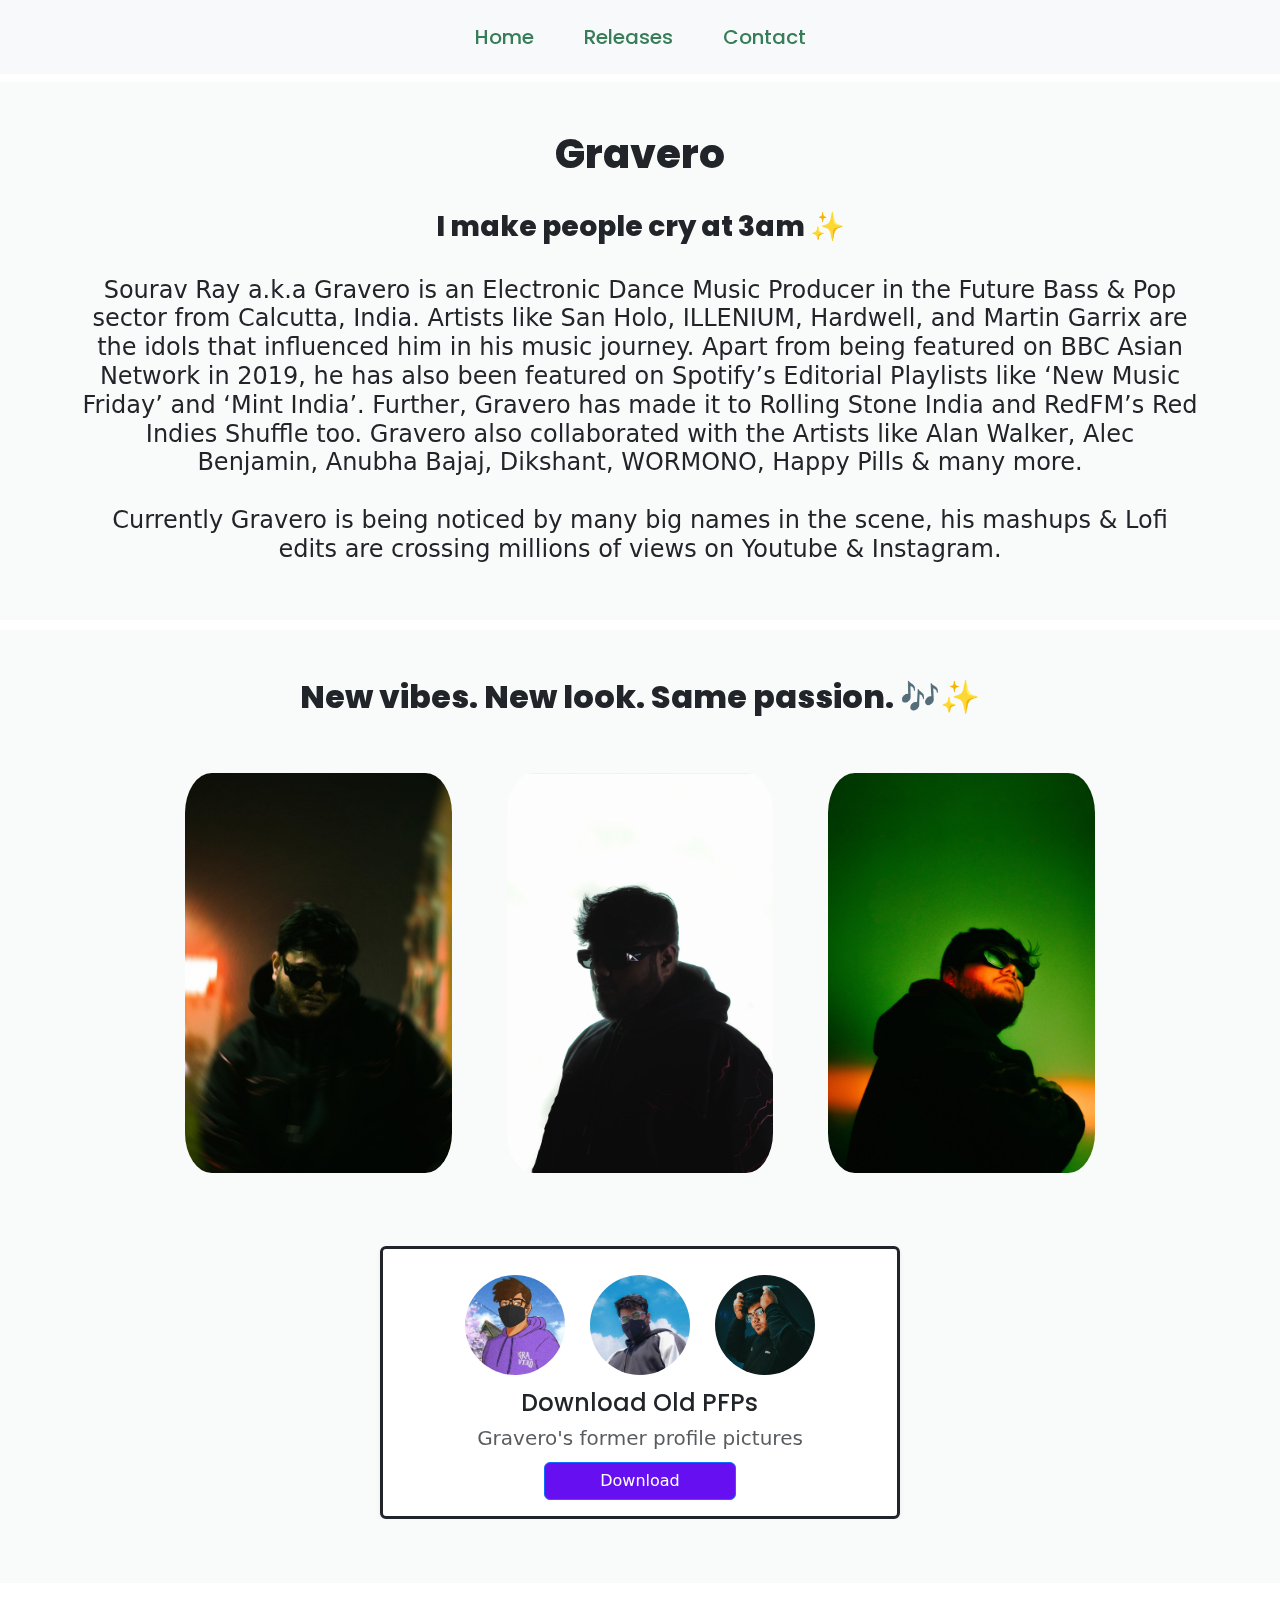
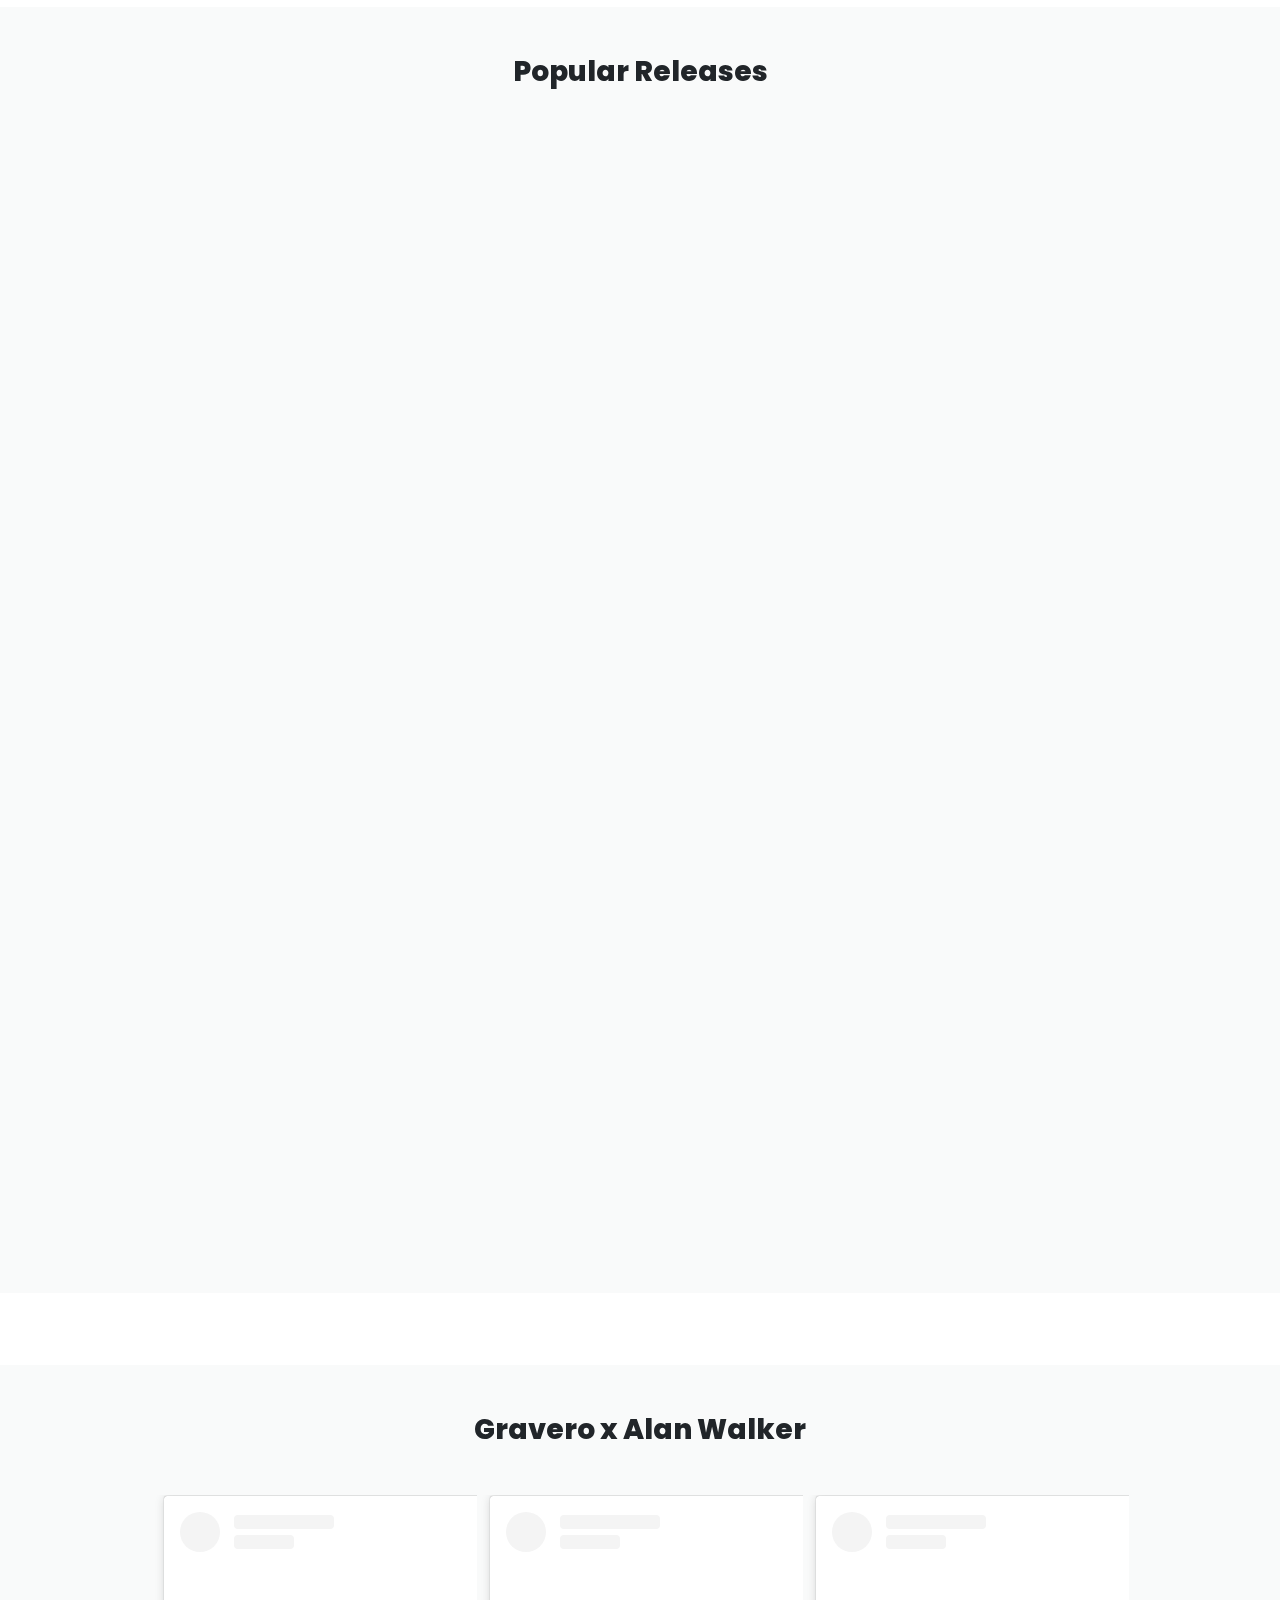
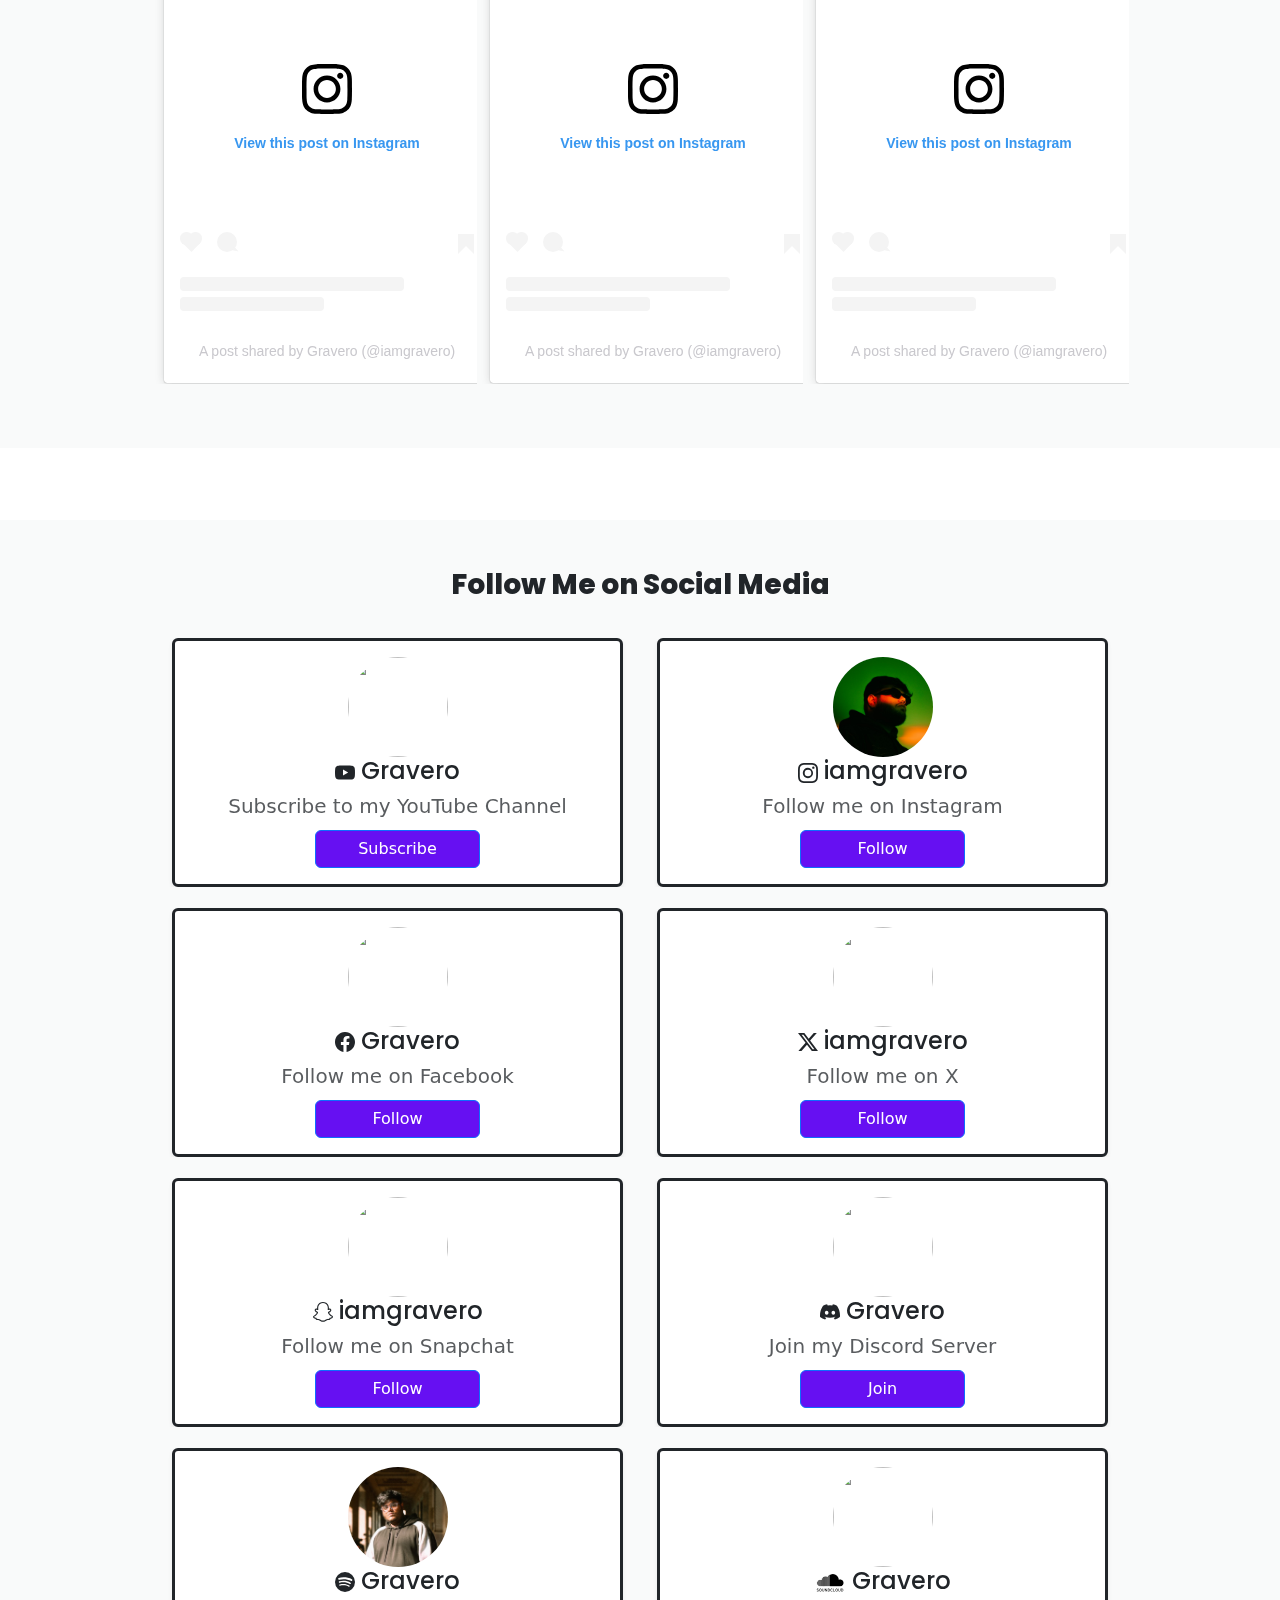
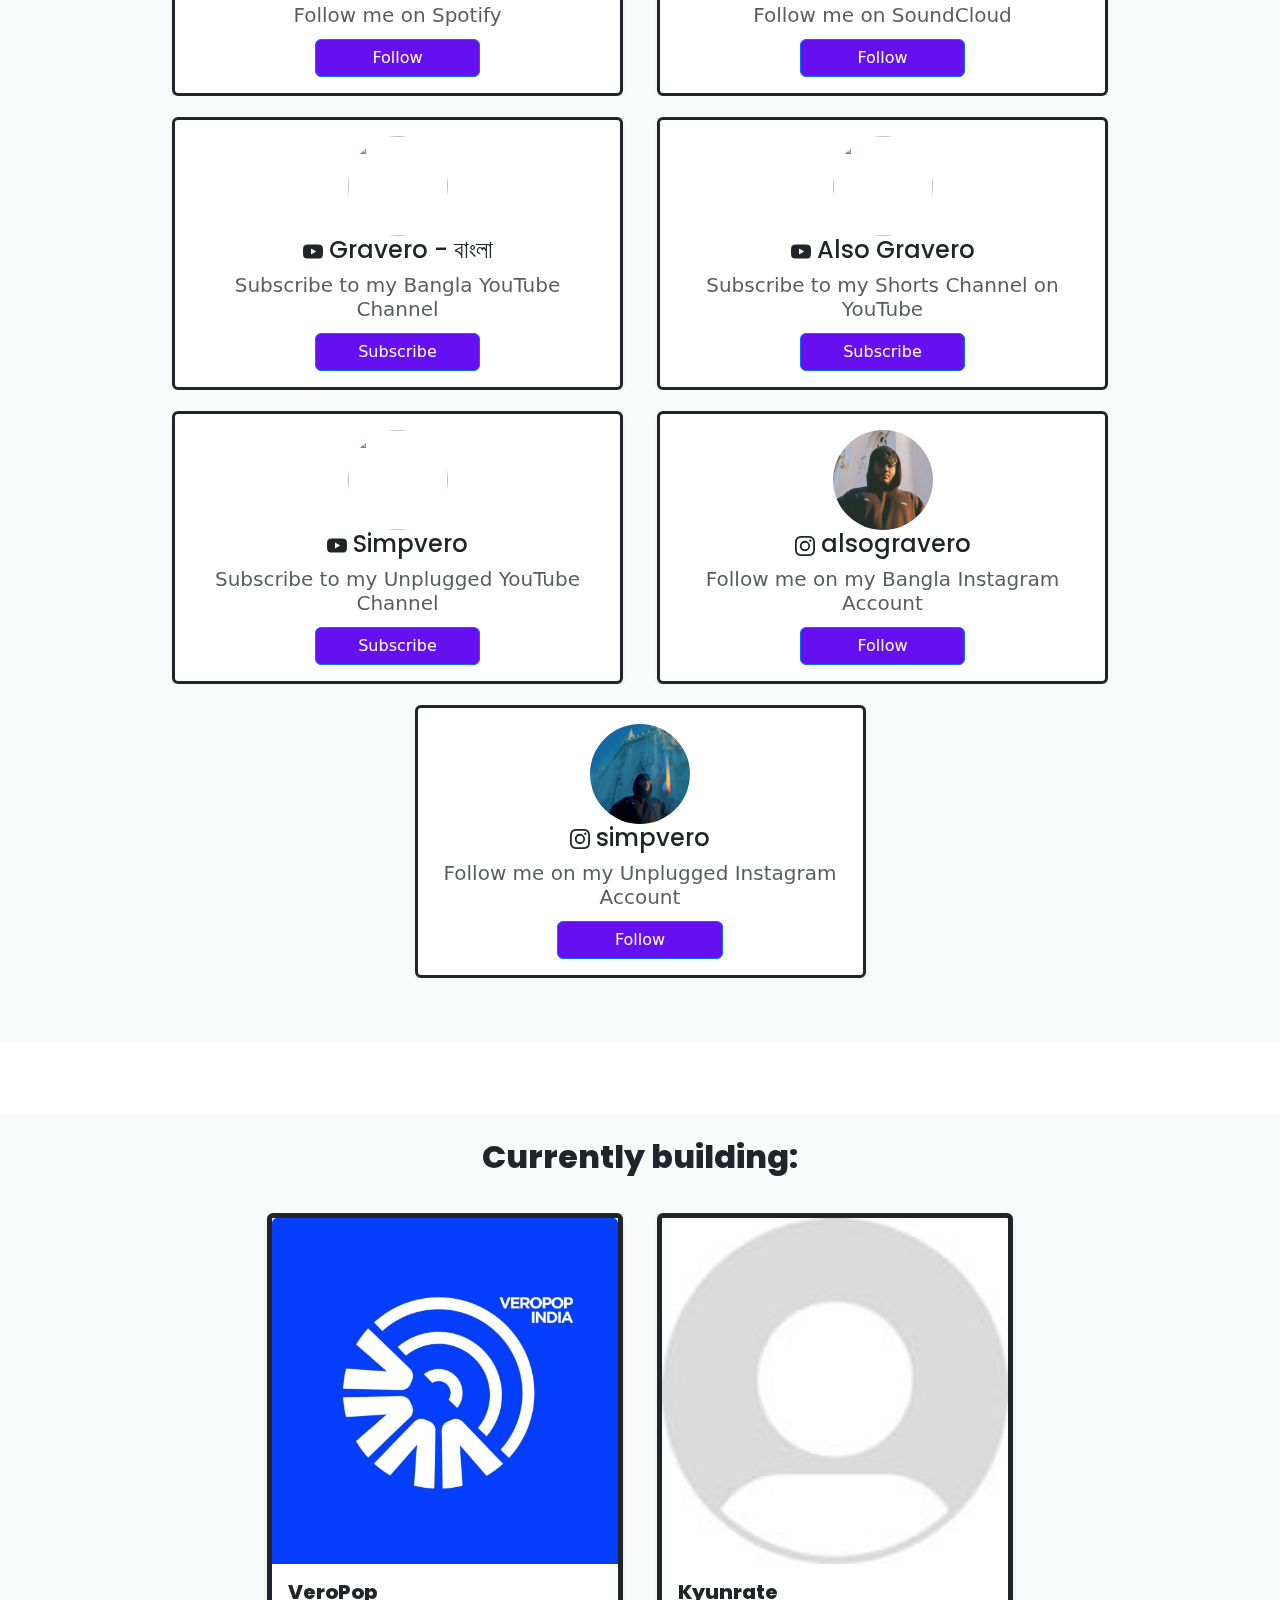
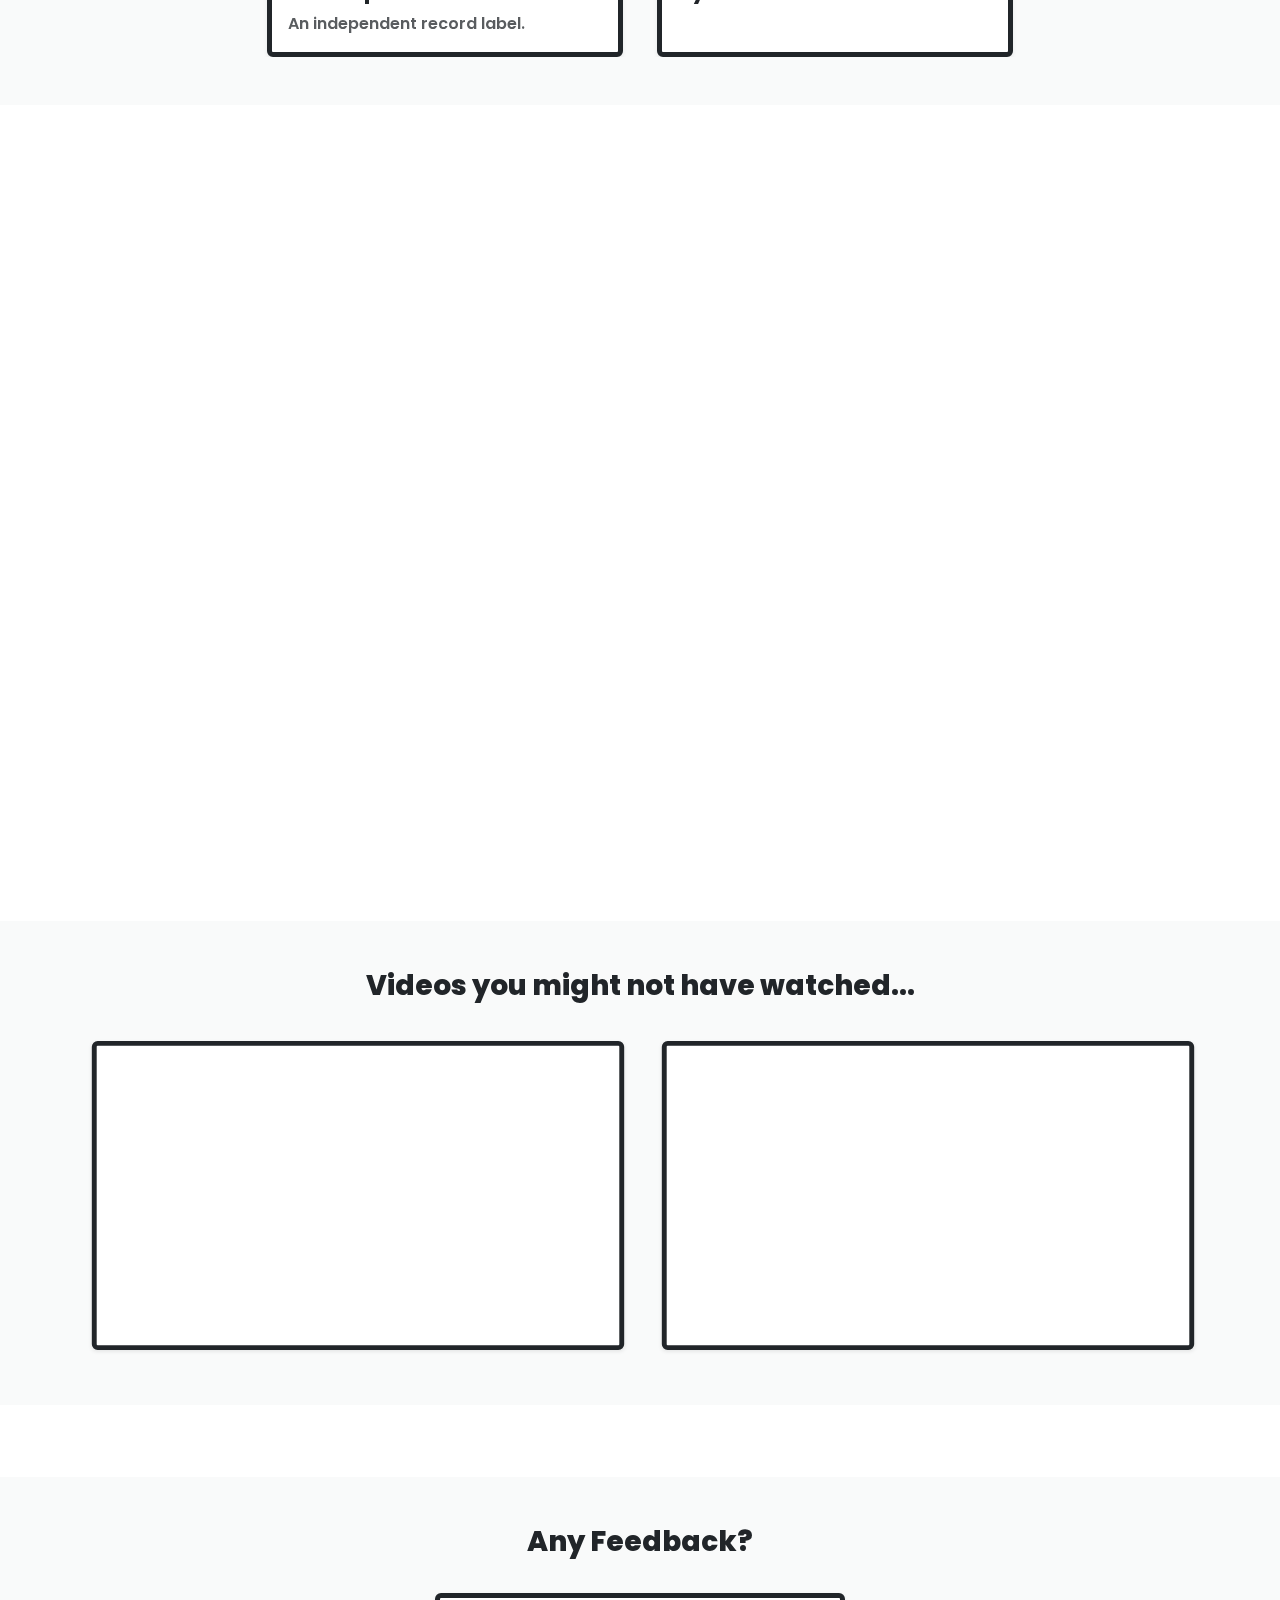
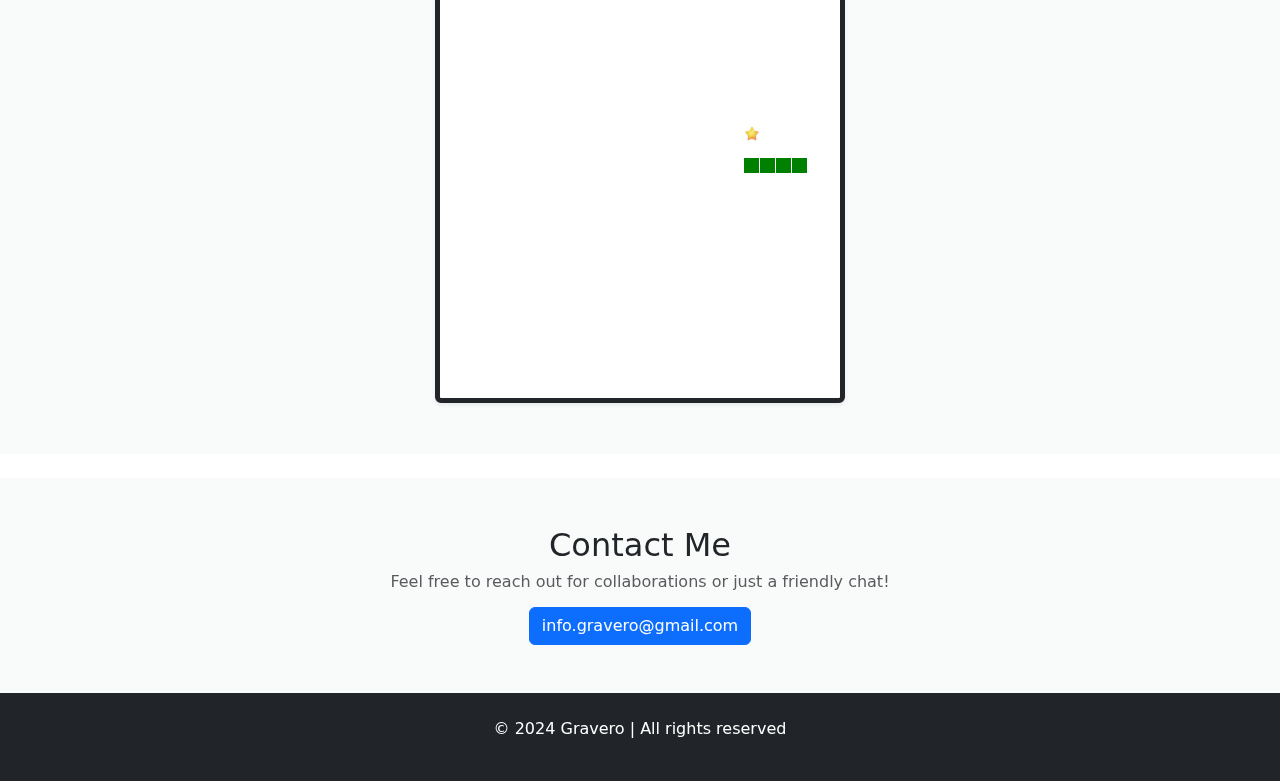
==== commit acd9f421: "updates with latest info" ====
--- a/index.html
+++ b/index.html
@@ -48,7 +48,7 @@
             <div id="old_pfp" class="col-md-5 mb-3 hover-effect" style="overflow: hidden;">
                 <div class="card text-center shadow-sm border border-dark border-3">
                     <div class="card-body">
-                        <img class="hover-effect" src="https://yt3.googleusercontent.com/ky0CwZcFhzZSVH3BKP3YANdodGaQRDzC9pEYY2HvfB2QpEoEmsYBCmvH4f0OjNpkVcIhO8d8aA" width="100" height="100" style="margin: 10px; border-radius: 50%;"/>
+                        <img class="hover-effect" src="pfp_youtube_og.jpg" width="100" height="100" style="margin: 10px; border-radius: 50%;"/>
                         <img class="hover-effect" src="pfp_instagram_og.jpg" width="100" height="100" style="margin: 10px; border-radius: 50%;"/>
                         <img class="hover-effect" src="pfp_x.jpg" width="100" height="100" style="margin: 10px; border-radius: 50%;"/>
                         <h5 class="card-title poppins-medium mt-1" style="font-size: 1.5rem;">Download Old PFPs</h5>
@@ -146,12 +146,12 @@
                 <div class="col-md-5 mb-3 hover-effect" style="margin: 5px; overflow: hidden;">
                     <div class="card text-center shadow-sm border border-dark border-3">
                         <div class="card-body">
-                            <img src="https://yt3.googleusercontent.com/ky0CwZcFhzZSVH3BKP3YANdodGaQRDzC9pEYY2HvfB2QpEoEmsYBCmvH4f0OjNpkVcIhO8d8aA=s160-c-k-c0x00ffffff-no-rj" width="100" height="100" style="border-radius: 50%;"/>
+                            <img src="https://scontent-ccu1-2.xx.fbcdn.net/v/t39.30808-6/237455906_825354804831508_4399508537359783840_n.jpg?_nc_cat=111&ccb=1-7&_nc_sid=6ee11a&_nc_ohc=nz7qbpRlpgEQ7kNvgHBO2M2&_nc_zt=23&_nc_ht=scontent-ccu1-2.xx&_nc_gid=A8VpFzSbeOfDUqDSKcV6jY8&oh=00_AYBq6ZFHL48L4sNw1NYtu4872RRh5BwbFf8i3F-DP_BViw&oe=6785D2EF" width="100" height="100" style="border-radius: 50%;"/>
                             <h5 class="card-title poppins-medium" style="font-size: 1.5rem;"><svg xmlns="http://www.w3.org/2000/svg" width="20" height="20" fill="currentColor" class="bi bi-facebook" viewBox="0 0 16 16">
                                 <path d="M16 8.049c0-4.446-3.582-8.05-8-8.05C3.58 0-.002 3.603-.002 8.05c0 4.017 2.926 7.347 6.75 7.951v-5.625h-2.03V8.05H6.75V6.275c0-2.017 1.195-3.131 3.022-3.131.876 0 1.791.157 1.791.157v1.98h-1.009c-.993 0-1.303.621-1.303 1.258v1.51h2.218l-.354 2.326H9.25V16c3.824-.604 6.75-3.934 6.75-7.951"/>
                               </svg>&nbsp;Gravero</h5>
                             <p class="h5 card-text text-muted">Follow me on Facebook</p>
-                            <a href=" https://www.facebook.com/iamgravero" target="_blank" class="btn btn-primary mt-1" style="background-color: #6610f2; width: 40%;">Follow</a>
+                            <a href="https://www.facebook.com/iamgravero" target="_blank" class="btn btn-primary mt-1" style="background-color: #6610f2; width: 40%;">Follow</a>
                         </div>
                     </div>
                 </div>
@@ -216,7 +216,7 @@
                 <div class="col-md-5 mb-3 hover-effect" style="margin: 5px; overflow: hidden;">
                     <div class="card text-center shadow-sm border border-dark border-3">
                         <div class="card-body">
-                            <img src="https://yt3.googleusercontent.com/meco1Ecn3bo7FgY9-CxmOb9RUBjpLCZNv_qNh9YgFQ-9LWj7iLS9UmMLDC94peu7rAGjrj4u=s160-c-k-c0x00ffffff-no-rj" width="100" height="100" style="border-radius: 50%;"/>
+                            <img src="https://yt3.googleusercontent.com/vmOLyvzU9y16AUHaSsEJAM1GVynwtKM_DgkgJ-BUD1FHLkvkpB_naCk516KWHqTgXWNwfxgqItI=s900-c-k-c0x00ffffff-no-rj" width="100" height="100" style="border-radius: 50%;"/>
                             <h5 class="card-title poppins-medium" style="font-size: 1.5rem;"><svg xmlns="http://www.w3.org/2000/svg" width="20" height="20" fill="currentColor" class="bi bi-youtube" viewBox="0 0 16 16">
                                 <path d="M8.051 1.999h.089c.822.003 4.987.033 6.11.335a2.01 2.01 0 0 1 1.415 1.42c.101.38.172.883.22 1.402l.01.104.022.26.008.104c.065.914.073 1.77.074 1.957v.075c-.001.194-.01 1.108-.082 2.06l-.008.105-.009.104c-.05.572-.124 1.14-.235 1.558a2.01 2.01 0 0 1-1.415 1.42c-1.16.312-5.569.334-6.18.335h-.142c-.309 0-1.587-.006-2.927-.052l-.17-.006-.087-.004-.171-.007-.171-.007c-1.11-.049-2.167-.128-2.654-.26a2.01 2.01 0 0 1-1.415-1.419c-.111-.417-.185-.986-.235-1.558L.09 9.82l-.008-.104A31 31 0 0 1 0 7.68v-.123c.002-.215.01-.958.064-1.778l.007-.103.003-.052.008-.104.022-.26.01-.104c.048-.519.119-1.023.22-1.402a2.01 2.01 0 0 1 1.415-1.42c.487-.13 1.544-.21 2.654-.26l.17-.007.172-.006.086-.003.171-.007A100 100 0 0 1 7.858 2zM6.4 5.209v4.818l4.157-2.408z"/>
                               </svg>&nbsp;Gravero - বাংলা</h5>
@@ -255,9 +255,9 @@
                             <img src="pfp_instagram_bangla.jpg" width="100" height="100" style="border-radius: 50%;"/>
                             <h5 class="card-title poppins-medium" style="font-size: 1.5rem;"><svg xmlns="http://www.w3.org/2000/svg" width="20" height="20" fill="currentColor" class="bi bi-instagram" viewBox="0 0 16 16">
                                 <path d="M8 0C5.829 0 5.556.01 4.703.048 3.85.088 3.269.222 2.76.42a3.9 3.9 0 0 0-1.417.923A3.9 3.9 0 0 0 .42 2.76C.222 3.268.087 3.85.048 4.7.01 5.555 0 5.827 0 8.001c0 2.172.01 2.444.048 3.297.04.852.174 1.433.372 1.942.205.526.478.972.923 1.417.444.445.89.719 1.416.923.51.198 1.09.333 1.942.372C5.555 15.99 5.827 16 8 16s2.444-.01 3.298-.048c.851-.04 1.434-.174 1.943-.372a3.9 3.9 0 0 0 1.416-.923c.445-.445.718-.891.923-1.417.197-.509.332-1.09.372-1.942C15.99 10.445 16 10.173 16 8s-.01-2.445-.048-3.299c-.04-.851-.175-1.433-.372-1.941a3.9 3.9 0 0 0-.923-1.417A3.9 3.9 0 0 0 13.24.42c-.51-.198-1.092-.333-1.943-.372C10.443.01 10.172 0 7.998 0zm-.717 1.442h.718c2.136 0 2.389.007 3.232.046.78.035 1.204.166 1.486.275.373.145.64.319.92.599s.453.546.598.92c.11.281.24.705.275 1.485.039.843.047 1.096.047 3.231s-.008 2.389-.047 3.232c-.035.78-.166 1.203-.275 1.485a2.5 2.5 0 0 1-.599.919c-.28.28-.546.453-.92.598-.28.11-.704.24-1.485.276-.843.038-1.096.047-3.232.047s-2.39-.009-3.233-.047c-.78-.036-1.203-.166-1.485-.276a2.5 2.5 0 0 1-.92-.598 2.5 2.5 0 0 1-.6-.92c-.109-.281-.24-.705-.275-1.485-.038-.843-.046-1.096-.046-3.233s.008-2.388.046-3.231c.036-.78.166-1.204.276-1.486.145-.373.319-.64.599-.92s.546-.453.92-.598c.282-.11.705-.24 1.485-.276.738-.034 1.024-.044 2.515-.045zm4.988 1.328a.96.96 0 1 0 0 1.92.96.96 0 0 0 0-1.92m-4.27 1.122a4.109 4.109 0 1 0 0 8.217 4.109 4.109 0 0 0 0-8.217m0 1.441a2.667 2.667 0 1 1 0 5.334 2.667 2.667 0 0 1 0-5.334"/>
-                              </svg>&nbsp;onlygravero</h5>
+                              </svg>&nbsp;alsogravero</h5>
                             <p class="h5 card-text text-muted">Follow me on my Bangla Instagram Account</p>
-                            <a href="https://www.instagram.com/amigravero/" target="_blank" class="btn btn-primary mt-1" style="background-color: #6610f2; width: 40%;">Follow</a>
+                            <a href="https://www.instagram.com/alsogravero/" target="_blank" class="btn btn-primary mt-1" style="background-color: #6610f2; width: 40%;">Follow</a>
                         </div>
                     </div>
                 </div>
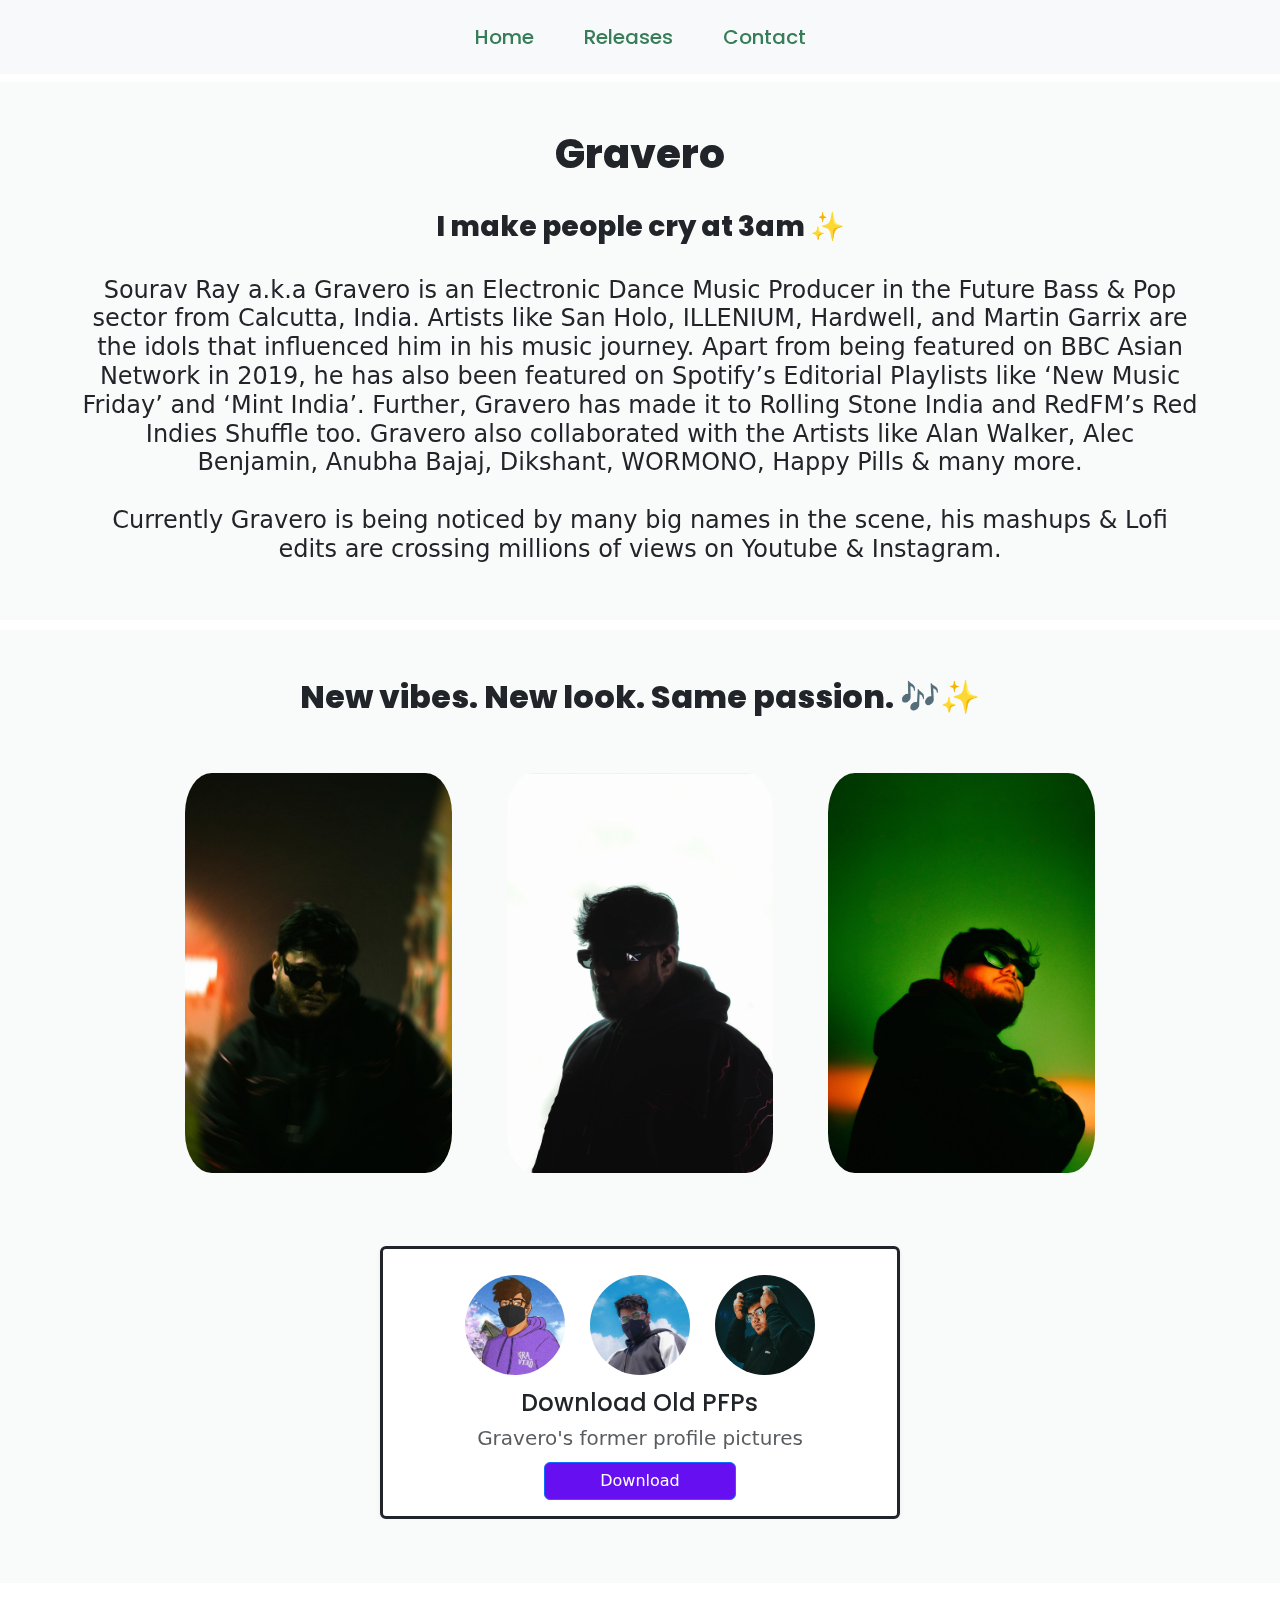
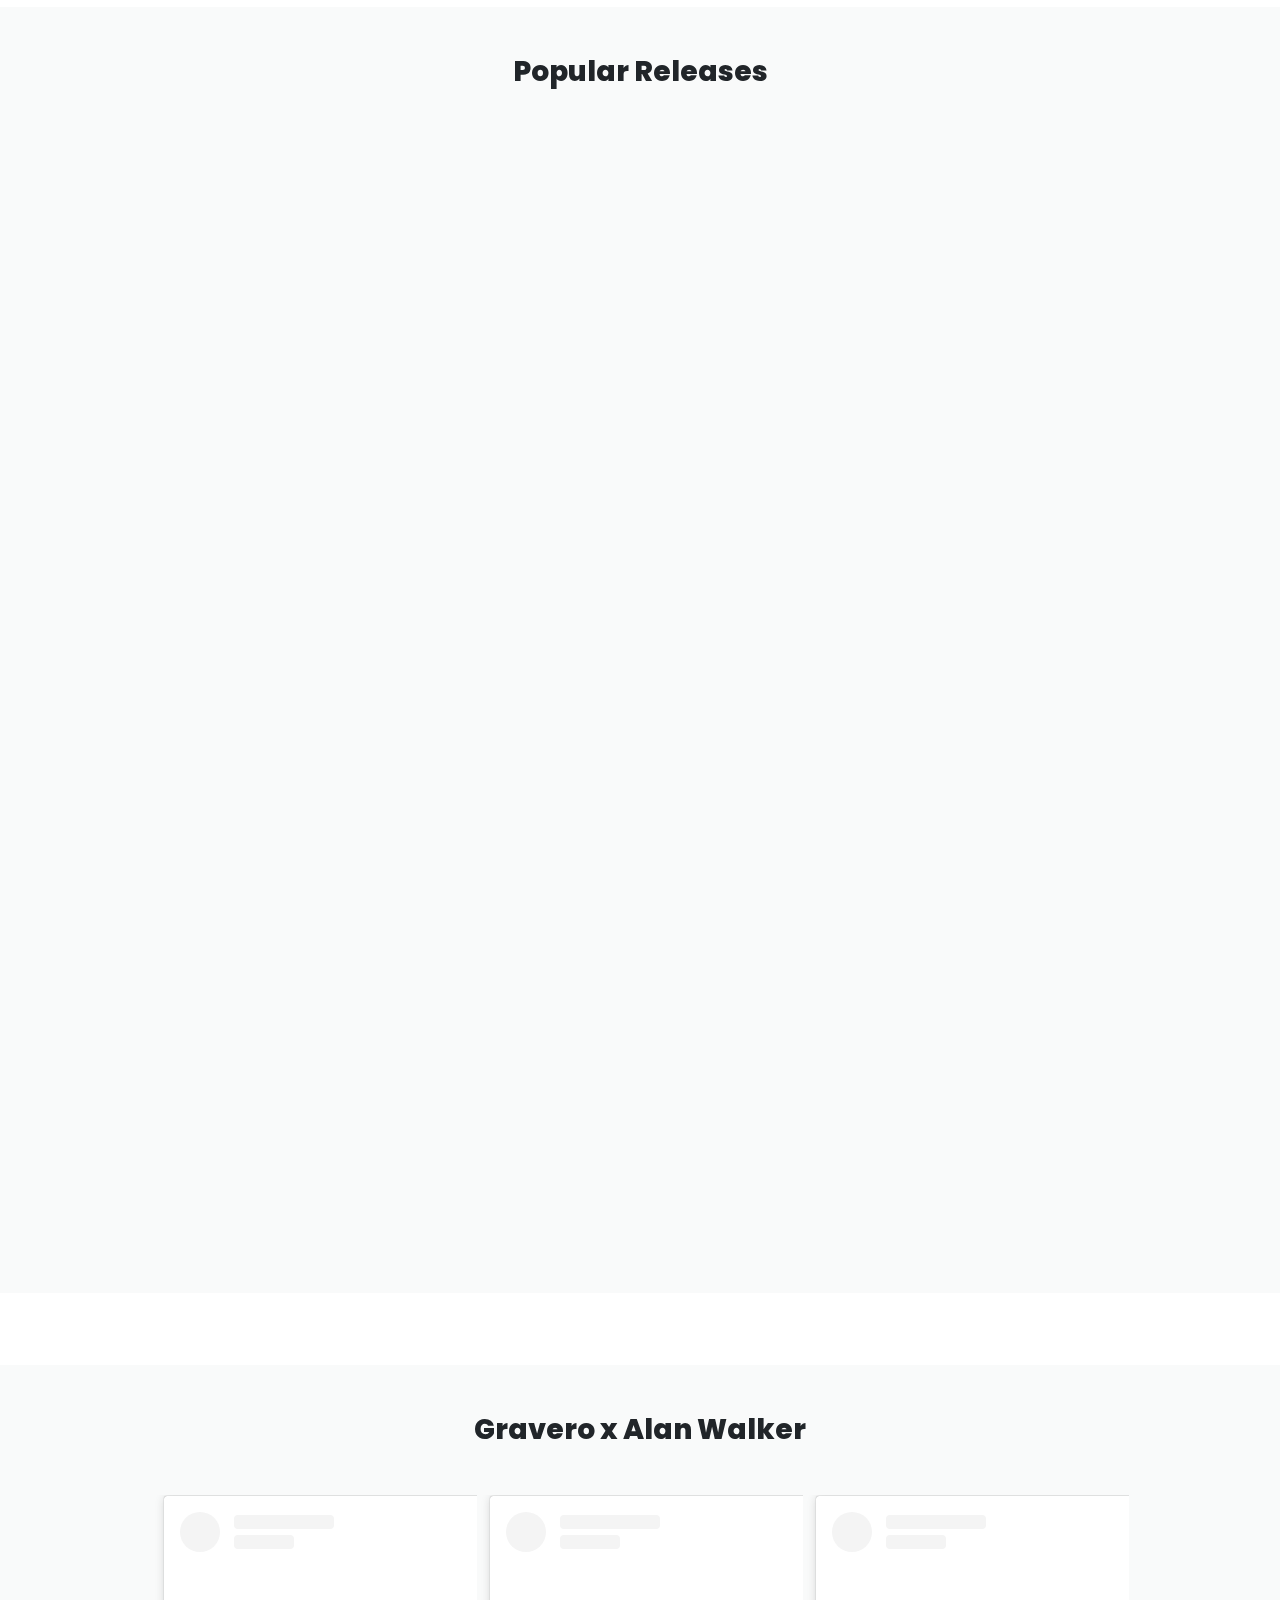
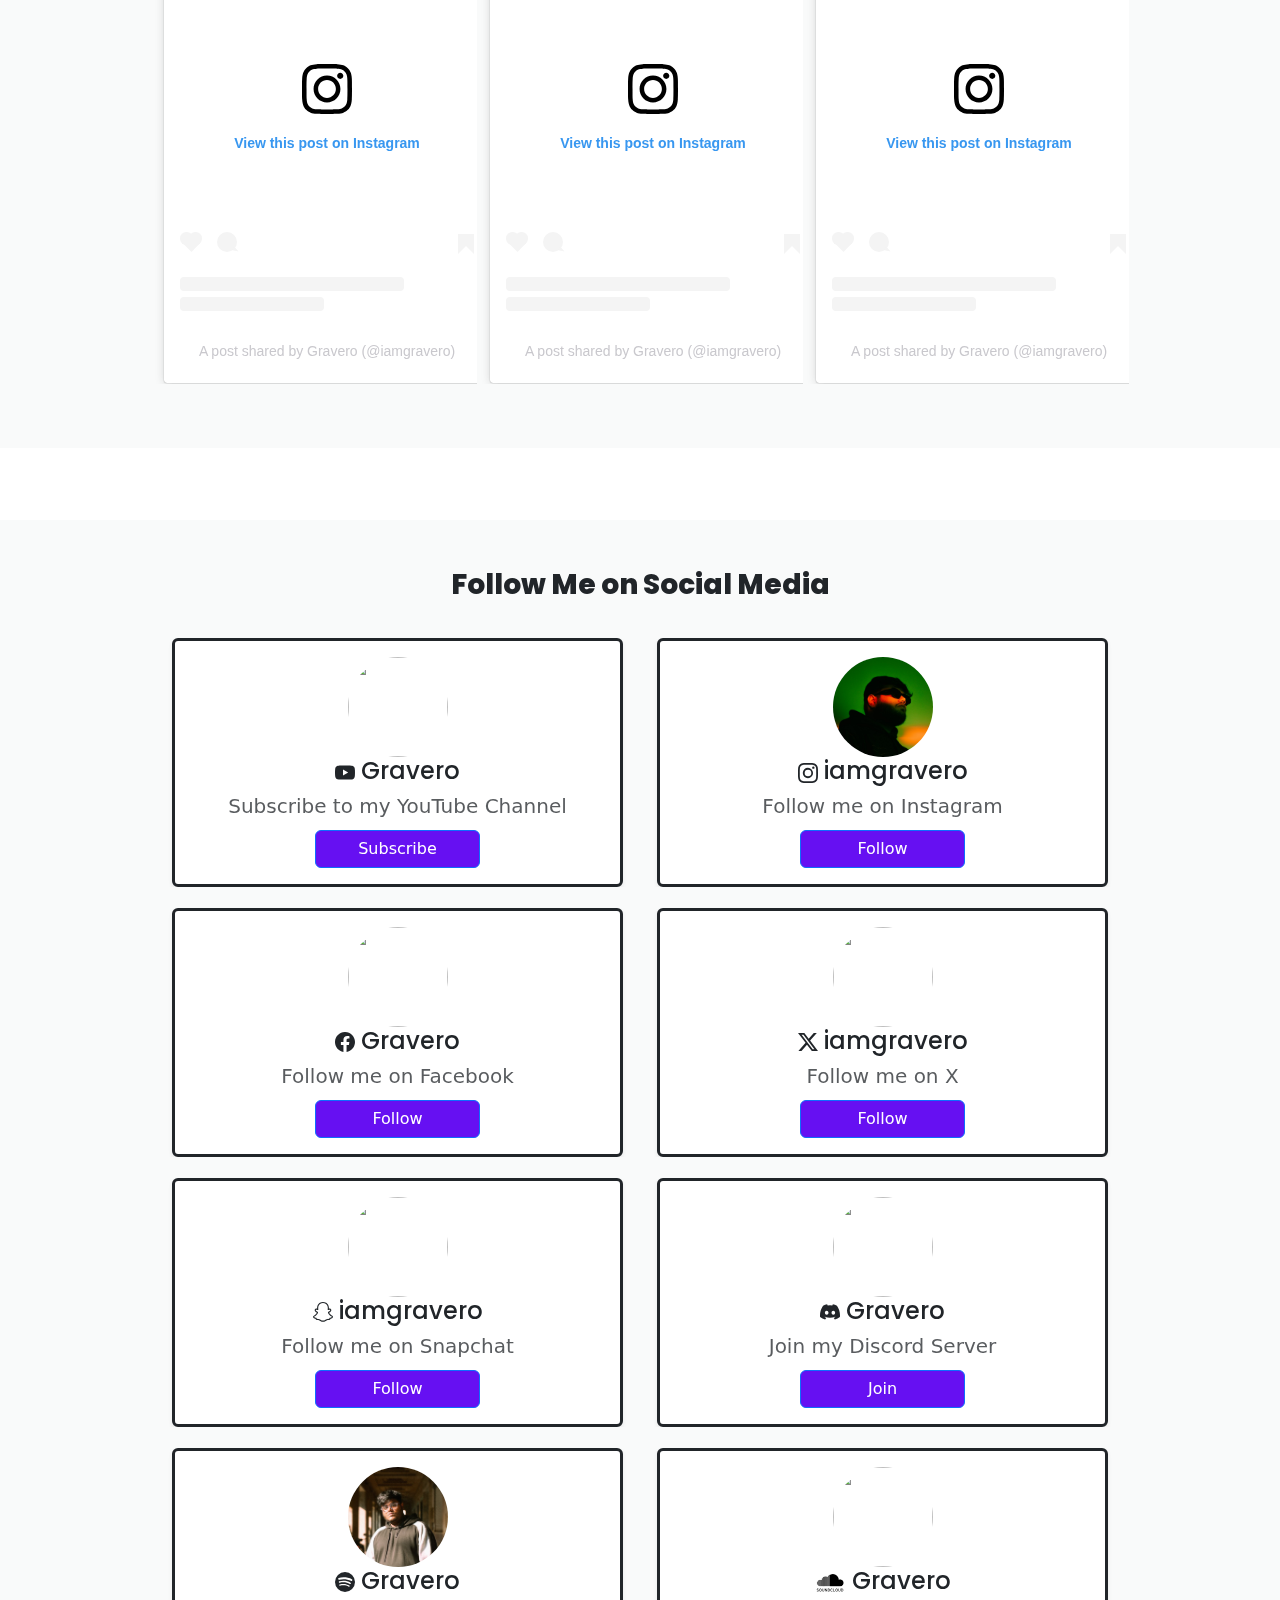
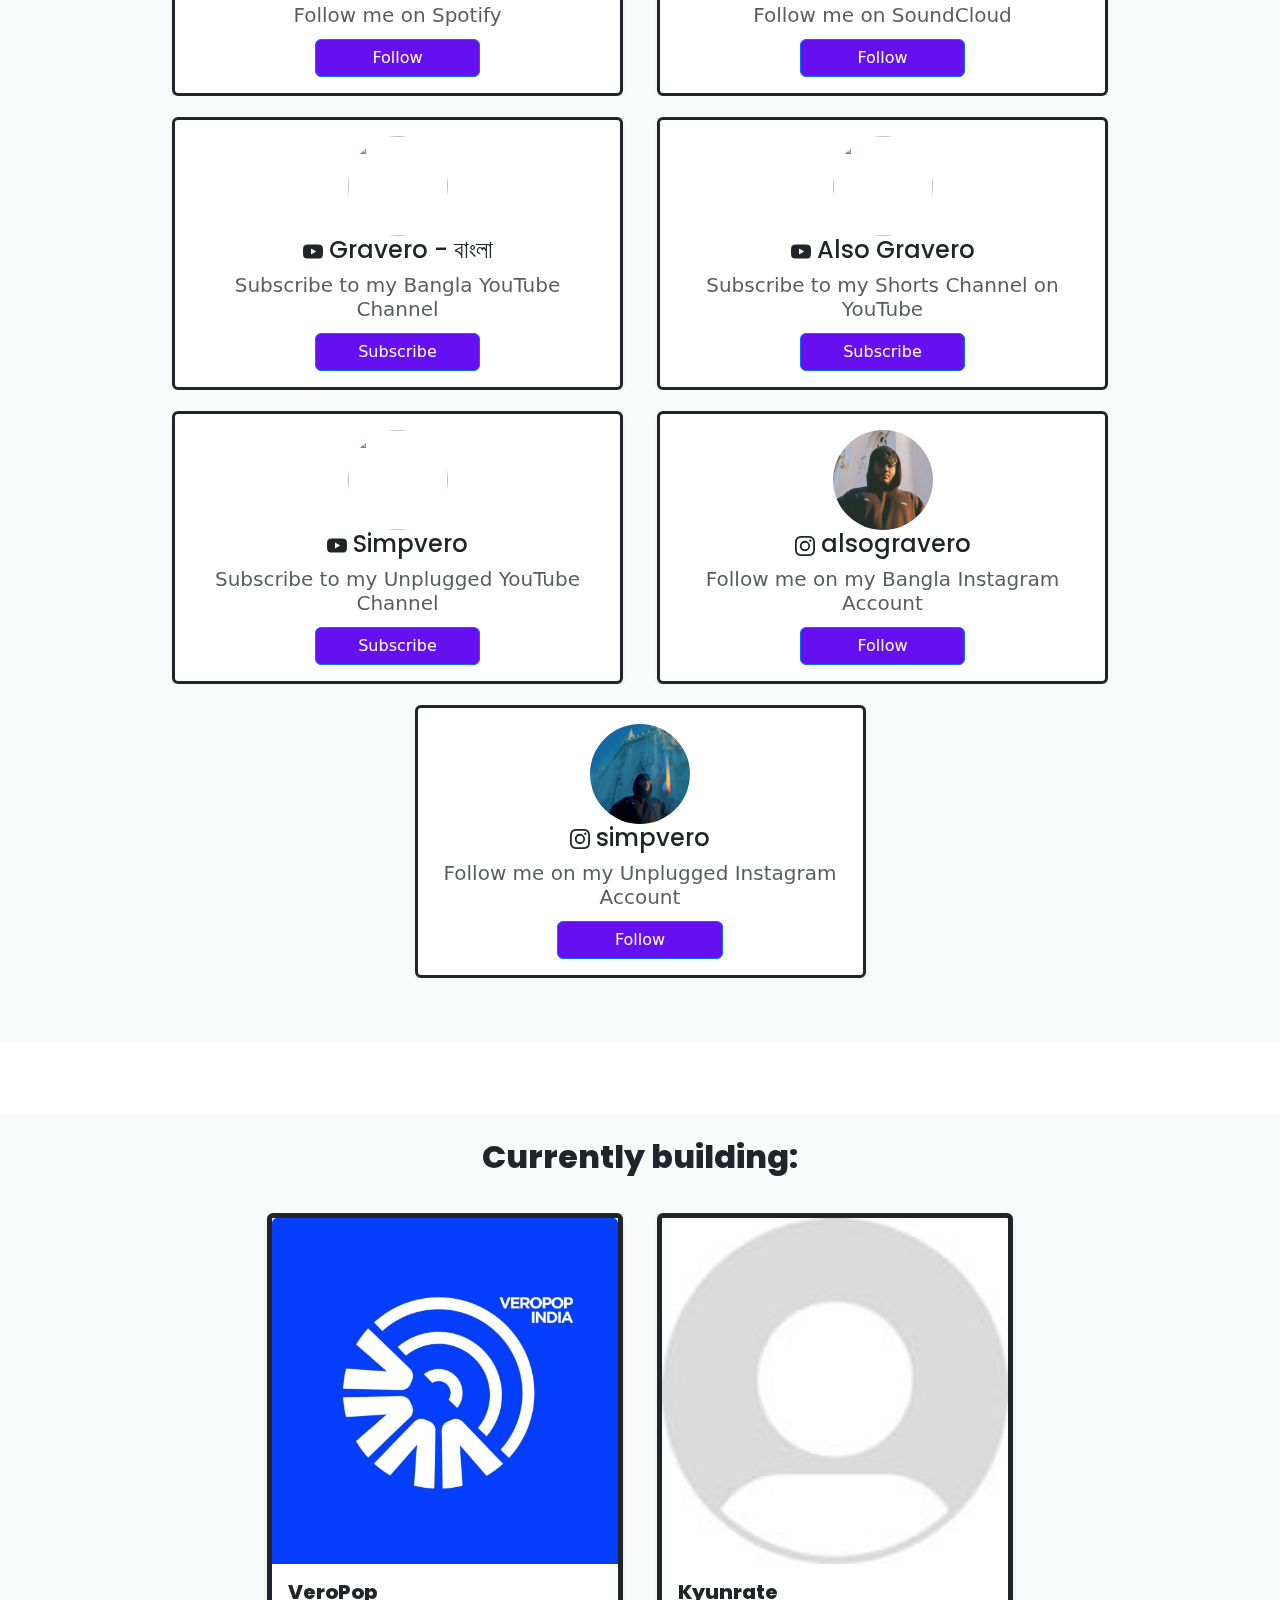
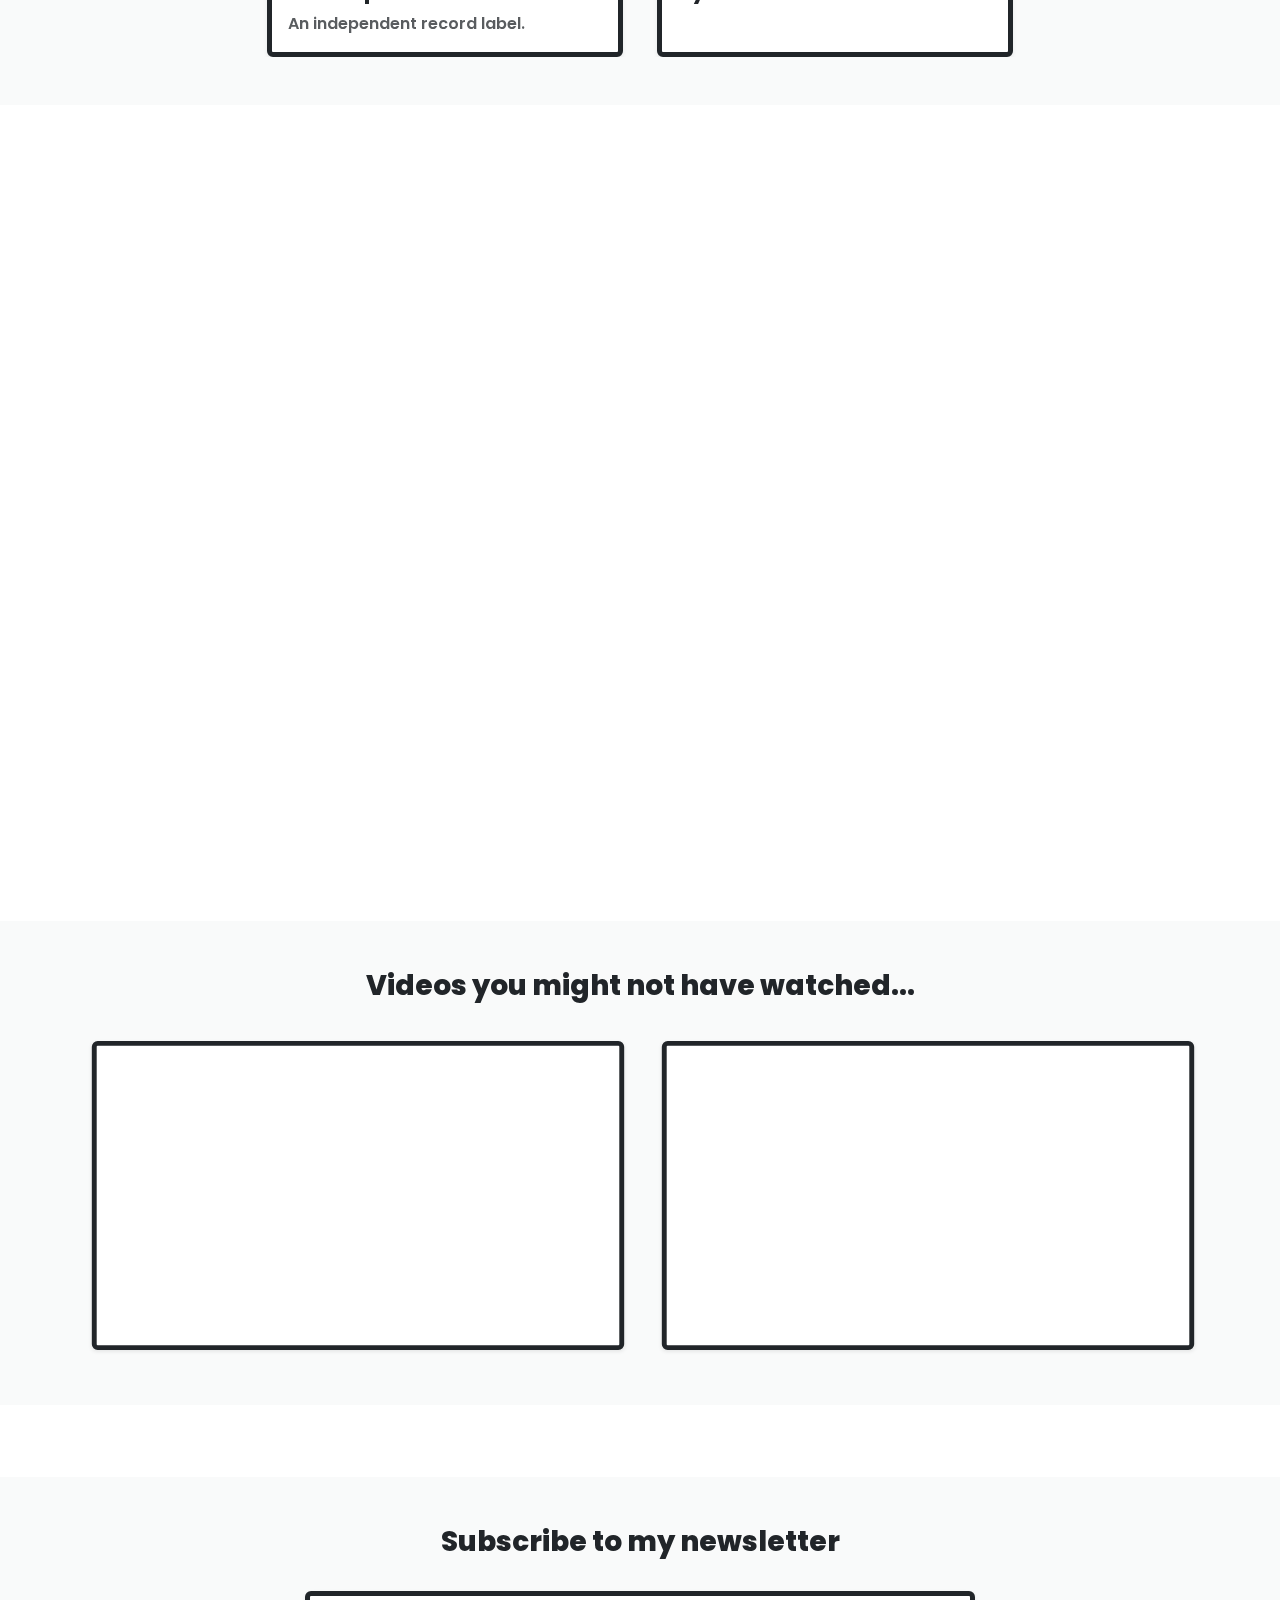
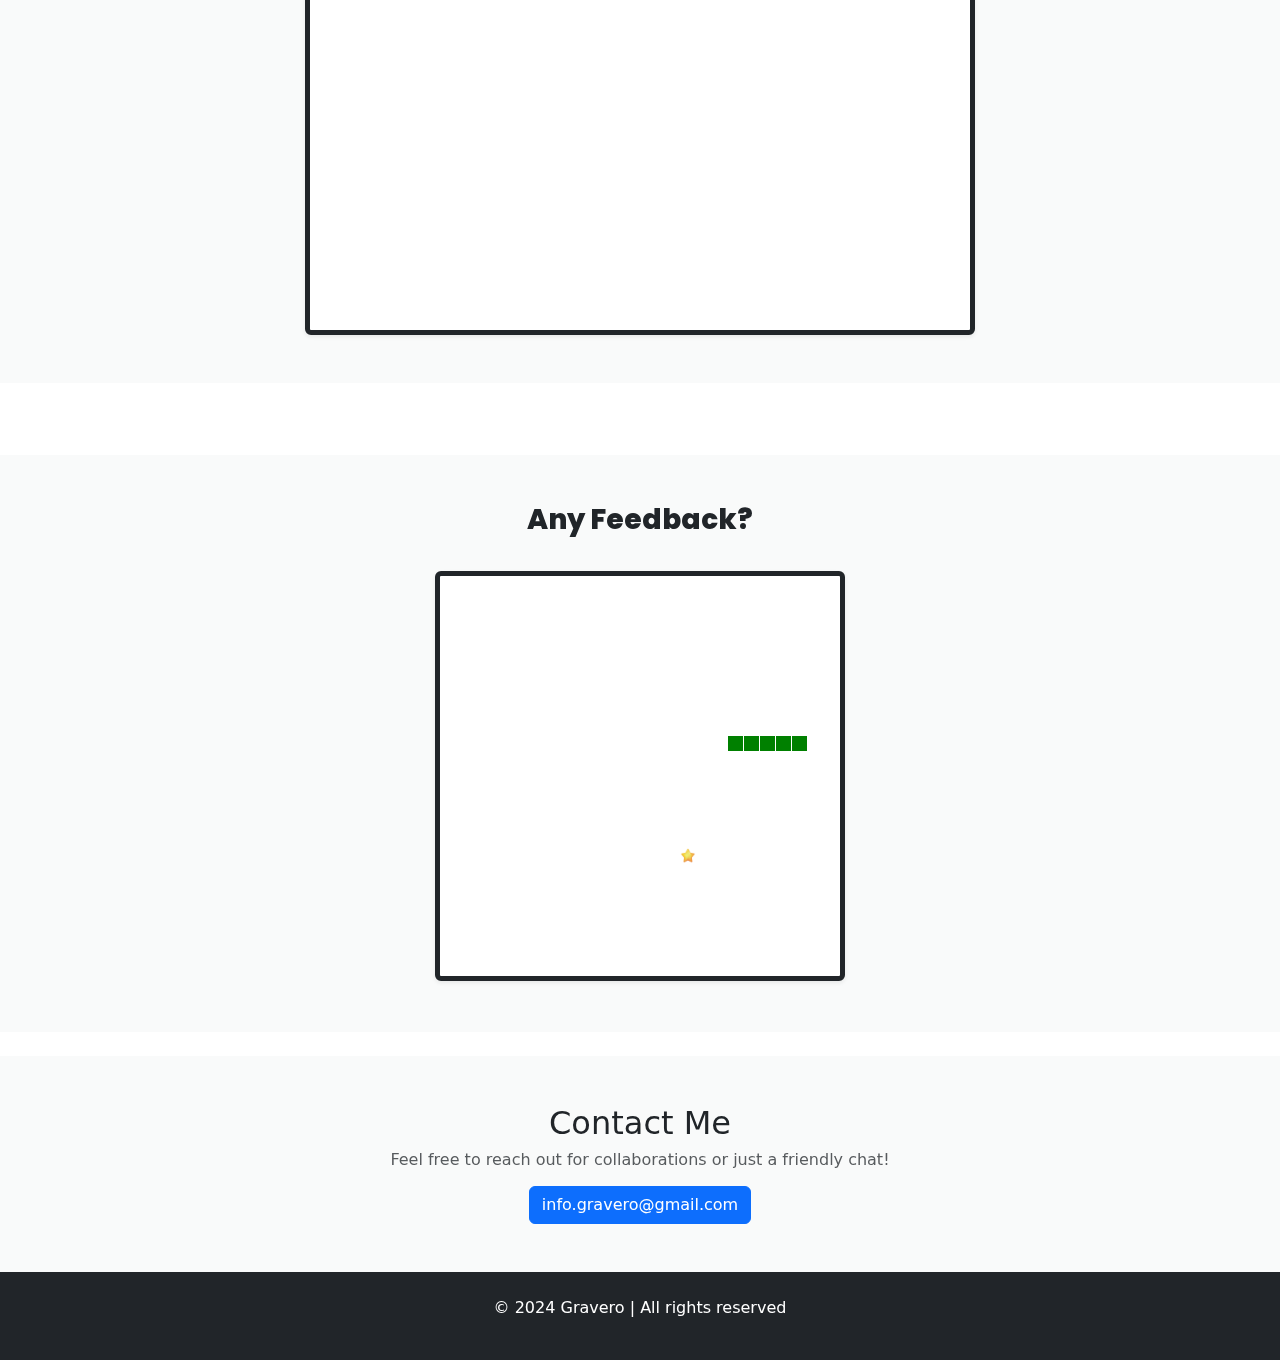
==== commit 40dae7a6: "newsletter feature" ====
--- a/index.html
+++ b/index.html
@@ -68,28 +68,28 @@
                     <iframe style="border-radius:12px;" src="https://open.spotify.com/embed/track/0p19g7rqRwqzhgy1dlMuTJ?utm_source=generator" width="100%" height="352" frameBorder="0" scrolling="no" allowfullscreen="" allow="autoplay; clipboard-write; encrypted-media; fullscreen; picture-in-picture" loading="lazy"></iframe>
                 </div>
                 <div class="col-md-4 hover-effect mt-2 mb-2" style="overflow: hidden;">
-                    <iframe style="border-radius:12px" src="https://open.spotify.com/embed/track/2TCEcg8D55z6w2jhq9BlOz?utm_source=generator" width="100%" height="352" frameBorder="0" scrolling="no" allowfullscreen="" allow="autoplay; clipboard-write; encrypted-media; fullscreen; picture-in-picture" loading="lazy"></iframe>
-                </div>
-                <div class="col-md-4 hover-effect mt-2 mb-2" style="overflow: hidden;">
-                    <iframe style="border-radius:12px" src="https://open.spotify.com/embed/track/4oAfpzVB2WljwP2zUEzvOY?utm_source=generator" width="100%" height="352" frameBorder="0" scrolling="no" allowfullscreen="" allow="autoplay; clipboard-write; encrypted-media; fullscreen; picture-in-picture" loading="lazy"></iframe>
-                </div>
-                <div class="col-md-4 hover-effect mt-2 mb-2" style="overflow: hidden;">
-                    <iframe style="border-radius:12px" src="https://open.spotify.com/embed/track/1KOhKI8uDy39lOKARY707R?utm_source=generator" width="100%" height="352" frameBorder="0" scrolling="no" allowfullscreen="" allow="autoplay; clipboard-write; encrypted-media; fullscreen; picture-in-picture" loading="lazy"></iframe>
-                </div>
-                <div class="col-md-4 hover-effect mt-2 mb-2" style="overflow: hidden;">
-                    <iframe style="border-radius:12px" src="https://open.spotify.com/embed/track/7BRrTESAqga7TSbDqR9nDs?utm_source=generator" width="100%" height="352" frameBorder="0" scrolling="no" allowfullscreen="" allow="autoplay; clipboard-write; encrypted-media; fullscreen; picture-in-picture" loading="lazy"></iframe>
-                </div>
-                <div class="col-md-4 hover-effect mt-2 mb-2" style="overflow: hidden;">
-                    <iframe style="border-radius:12px" src="https://open.spotify.com/embed/track/5eYQt4R0SwTTD2lrquycjp?utm_source=generator" width="100%" height="352" frameBorder="0" scrolling="no" allowfullscreen="" allow="autoplay; clipboard-write; encrypted-media; fullscreen; picture-in-picture" loading="lazy"></iframe>
-                </div>
-                <div class="col-md-4 hover-effect mt-2 mb-2" style="overflow: hidden;">
-                    <iframe style="border-radius:12px" src="https://open.spotify.com/embed/track/45GkcifEfEdqGvqJ3NYw4k?utm_source=generator" width="100%" height="352" frameBorder="0" scrolling="no" allowfullscreen="" allow="autoplay; clipboard-write; encrypted-media; fullscreen; picture-in-picture" loading="lazy"></iframe>
-                </div>
-                <div class="col-md-4 hover-effect mt-2 mb-2" style="overflow: hidden;">
-                    <iframe style="border-radius:12px" src="https://open.spotify.com/embed/track/6SwU3LOK5EmLbiFO1iLem3?utm_source=generator" width="100%" height="352" frameBorder="0" scrolling="no" allowfullscreen="" allow="autoplay; clipboard-write; encrypted-media; fullscreen; picture-in-picture" loading="lazy"></iframe>
-                </div>
-                <div class="col-md-4 hover-effect mt-2 mb-2" style="overflow: hidden;">
-                    <iframe style="border-radius:12px" src="https://open.spotify.com/embed/track/53Ns8q7Rzuoj4Q0xOUxKBe?utm_source=generator" width="100%" height="352" frameBorder="0" scrolling="no" allowfullscreen="" allow="autoplay; clipboard-write; encrypted-media; fullscreen; picture-in-picture" loading="lazy"></iframe>
+                    <iframe style="border-radius:12px;" src="https://open.spotify.com/embed/track/2TCEcg8D55z6w2jhq9BlOz?utm_source=generator" width="100%" height="352" frameBorder="0" scrolling="no" allowfullscreen="" allow="autoplay; clipboard-write; encrypted-media; fullscreen; picture-in-picture" loading="lazy"></iframe>
+                </div>
+                <div class="col-md-4 hover-effect mt-2 mb-2" style="overflow: hidden;">
+                    <iframe style="border-radius:12px;" src="https://open.spotify.com/embed/track/4oAfpzVB2WljwP2zUEzvOY?utm_source=generator" width="100%" height="352" frameBorder="0" scrolling="no" allowfullscreen="" allow="autoplay; clipboard-write; encrypted-media; fullscreen; picture-in-picture" loading="lazy"></iframe>
+                </div>
+                <div class="col-md-4 hover-effect mt-2 mb-2" style="overflow: hidden;">
+                    <iframe style="border-radius:12px;" src="https://open.spotify.com/embed/track/1KOhKI8uDy39lOKARY707R?utm_source=generator" width="100%" height="352" frameBorder="0" scrolling="no" allowfullscreen="" allow="autoplay; clipboard-write; encrypted-media; fullscreen; picture-in-picture" loading="lazy"></iframe>
+                </div>
+                <div class="col-md-4 hover-effect mt-2 mb-2" style="overflow: hidden;">
+                    <iframe style="border-radius:12px;" src="https://open.spotify.com/embed/track/7BRrTESAqga7TSbDqR9nDs?utm_source=generator" width="100%" height="352" frameBorder="0" scrolling="no" allowfullscreen="" allow="autoplay; clipboard-write; encrypted-media; fullscreen; picture-in-picture" loading="lazy"></iframe>
+                </div>
+                <div class="col-md-4 hover-effect mt-2 mb-2" style="overflow: hidden;">
+                    <iframe style="border-radius:12px;" src="https://open.spotify.com/embed/track/5eYQt4R0SwTTD2lrquycjp?utm_source=generator" width="100%" height="352" frameBorder="0" scrolling="no" allowfullscreen="" allow="autoplay; clipboard-write; encrypted-media; fullscreen; picture-in-picture" loading="lazy"></iframe>
+                </div>
+                <div class="col-md-4 hover-effect mt-2 mb-2" style="overflow: hidden;">
+                    <iframe style="border-radius:12px;" src="https://open.spotify.com/embed/track/45GkcifEfEdqGvqJ3NYw4k?utm_source=generator" width="100%" height="352" frameBorder="0" scrolling="no" allowfullscreen="" allow="autoplay; clipboard-write; encrypted-media; fullscreen; picture-in-picture" loading="lazy"></iframe>
+                </div>
+                <div class="col-md-4 hover-effect mt-2 mb-2" style="overflow: hidden;">
+                    <iframe style="border-radius:12px;" src="https://open.spotify.com/embed/track/6SwU3LOK5EmLbiFO1iLem3?utm_source=generator" width="100%" height="352" frameBorder="0" scrolling="no" allowfullscreen="" allow="autoplay; clipboard-write; encrypted-media; fullscreen; picture-in-picture" loading="lazy"></iframe>
+                </div>
+                <div class="col-md-4 hover-effect mt-2 mb-2" style="overflow: hidden;">
+                    <iframe style="border-radius:12px;" src="https://open.spotify.com/embed/track/53Ns8q7Rzuoj4Q0xOUxKBe?utm_source=generator" width="100%" height="352" frameBorder="0" scrolling="no" allowfullscreen="" allow="autoplay; clipboard-write; encrypted-media; fullscreen; picture-in-picture" loading="lazy"></iframe>
                 </div>
             </div>
         </div>
@@ -326,6 +326,16 @@
             </div>
         </div>
     </section>    
+    <br /><br /><br />
+    <section id="newsletter" class="py-5 bg-light-o">
+        <div class="container">
+            <h3 class="text-center poppins-extrabold">Subscribe to my newsletter</h3>
+            <br />
+            <div id="newsletter-iframe-div" class="card shadow-sm border border-dark border-5 hover-effect">
+                <iframe id="newsletter-iframe" class="yt-video" src="https://realpega.kit.com/" scrolling="no"></iframe>
+            </div>
+        </div>
+    </section>
     <br /><br /><br />
     <section id="feedback" class="py-5 bg-light-o">
         <div class="container">
--- a/styles.css
+++ b/styles.css
@@ -58,6 +58,13 @@
   border: 0;
 }
 
+#newsletter-iframe-div {
+  width: 60%;
+  padding-bottom: 25%;
+  margin: 0 auto;
+  overflow: hidden;
+}
+
 @media (max-width: 512px) {
   .animate-text {
     animation: typing 1.5s steps(120, end), blink-caret .75s step-end infinite;
@@ -99,6 +106,151 @@
 
   #gamebody:hover {
     transform: none;
+  }
+}
+
+@media (max-width: 1400px) {
+  #newsletter-iframe-div {
+    padding-bottom: 30%;
+  }
+}
+
+@media (max-width: 1200px) {
+  #newsletter-iframe-div {
+    padding-bottom: 40%;
+  }
+}
+
+@media (max-width: 991px) {
+  #newsletter-iframe-div {
+    padding-bottom: 55%;
+  }
+}
+
+@media (max-width: 767px) {
+  #newsletter-iframe-div {
+    width: 75%;
+    padding-bottom: 70%;
+  }
+}
+
+@media (max-width: 575px) {
+  #newsletter-iframe-div {
+    padding-bottom: 70%;
+  }
+
+  #newsletter-iframe {
+    scale: 0.9;
+  }
+}
+
+@media (max-width: 512px) {
+  #newsletter-iframe-div {
+    padding-bottom: 75%;
+  }
+
+  #newsletter-iframe {
+    scale: 0.85;
+  }
+}
+
+@media (max-width: 480px) {
+  #newsletter-iframe-div {
+    padding-bottom: 80%;
+  }
+
+  #newsletter-iframe {
+    scale: 0.8;
+  }
+}
+
+@media (max-width: 445px) {
+  #newsletter-iframe-div {
+    padding-bottom: 85%;
+  }
+
+  #newsletter-iframe {
+    scale: 0.8;
+  }
+}
+
+@media (max-width: 425px) {
+  #newsletter-iframe-div {
+    padding-bottom: 90%;
+  }
+
+  #newsletter-iframe {
+    scale: 0.8;
+  }
+}
+
+@media (max-width: 400px) {
+  #newsletter-iframe-div {
+    padding-bottom: 95%;
+  }
+
+  #newsletter-iframe {
+    scale: 0.8;
+  }
+}
+
+@media (max-width: 378px) {
+  #newsletter-iframe-div {
+    padding-bottom: 100%;
+  }
+
+  #newsletter-iframe {
+    scale: 0.8;
+  }
+}
+
+@media (max-width: 360px) {
+  #newsletter-iframe-div {
+    padding-bottom: 105%;
+  }
+
+  #newsletter-iframe {
+    scale: 0.8;
+  }
+}
+
+@media (max-width: 345px) {
+  #newsletter-iframe-div {
+    padding-bottom: 110%;
+  }
+
+  #newsletter-iframe {
+    scale: 0.8;
+  }
+}
+
+@media (max-width: 330px) {
+  #newsletter-iframe-div {
+    padding-bottom: 115%;
+  }
+
+  #newsletter-iframe {
+    scale: 0.75;
+  }
+}
+
+@media (max-width: 320px) {
+  #newsletter-iframe-div {
+    padding-bottom: 120%;
+  }
+
+  #newsletter-iframe {
+    scale: 0.75;
+  }
+}
+
+@media (max-width: 305px) {
+  #newsletter-iframe-div {
+    padding-bottom: 125%;
+  }
+
+  #newsletter-iframe {
+    scale: 0.75;
   }
 }
 
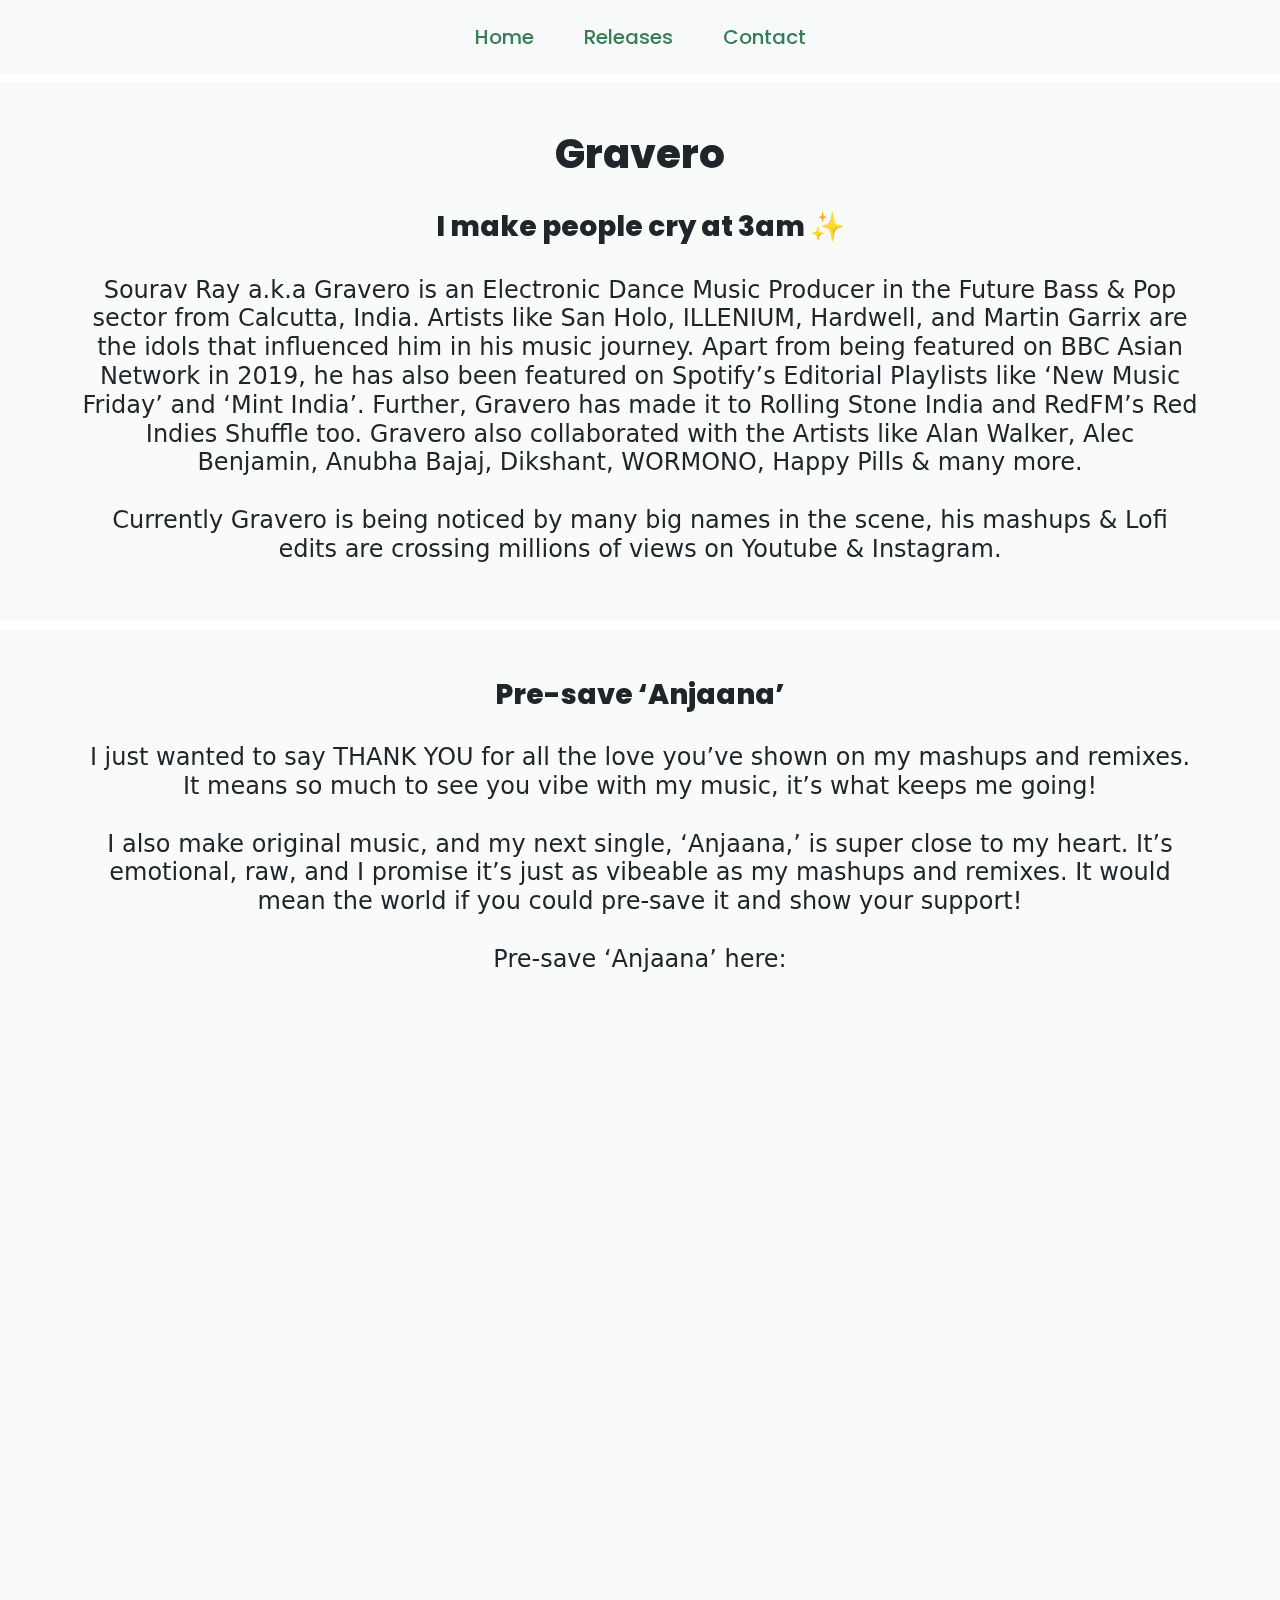
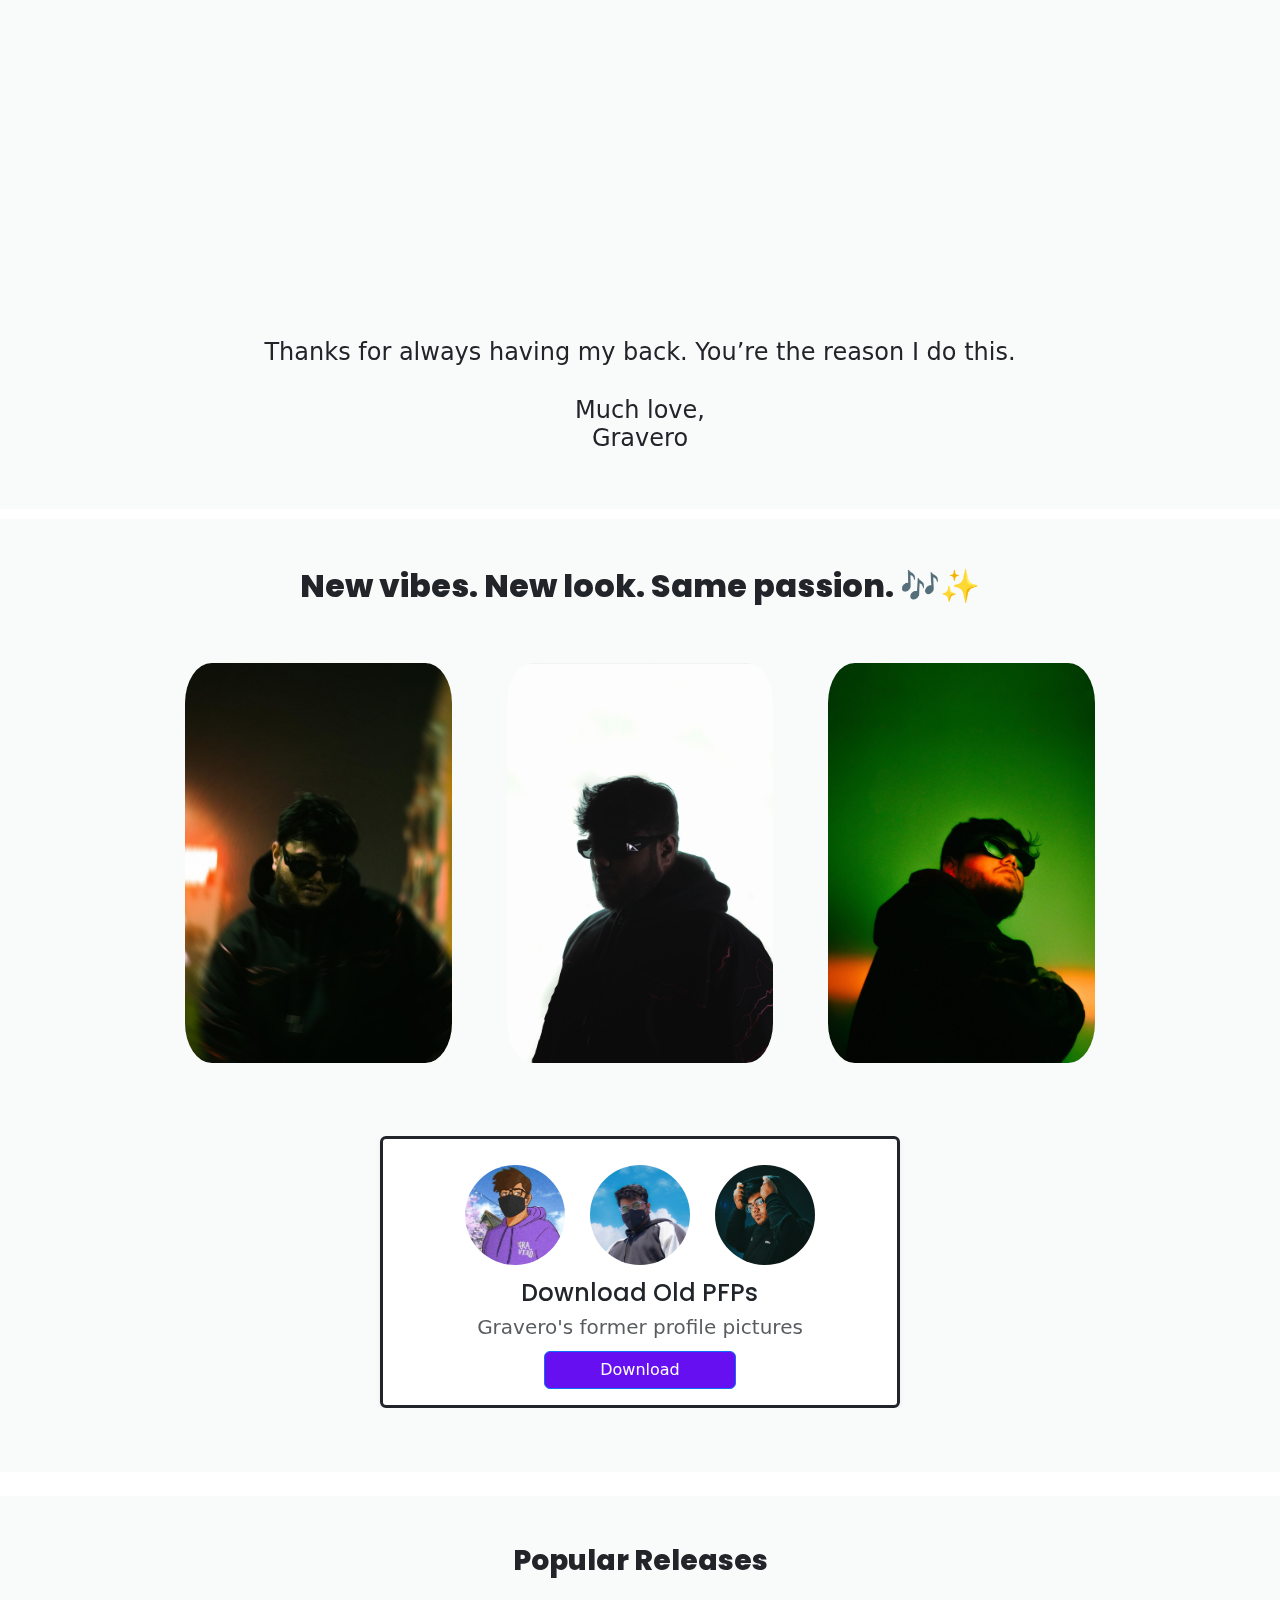
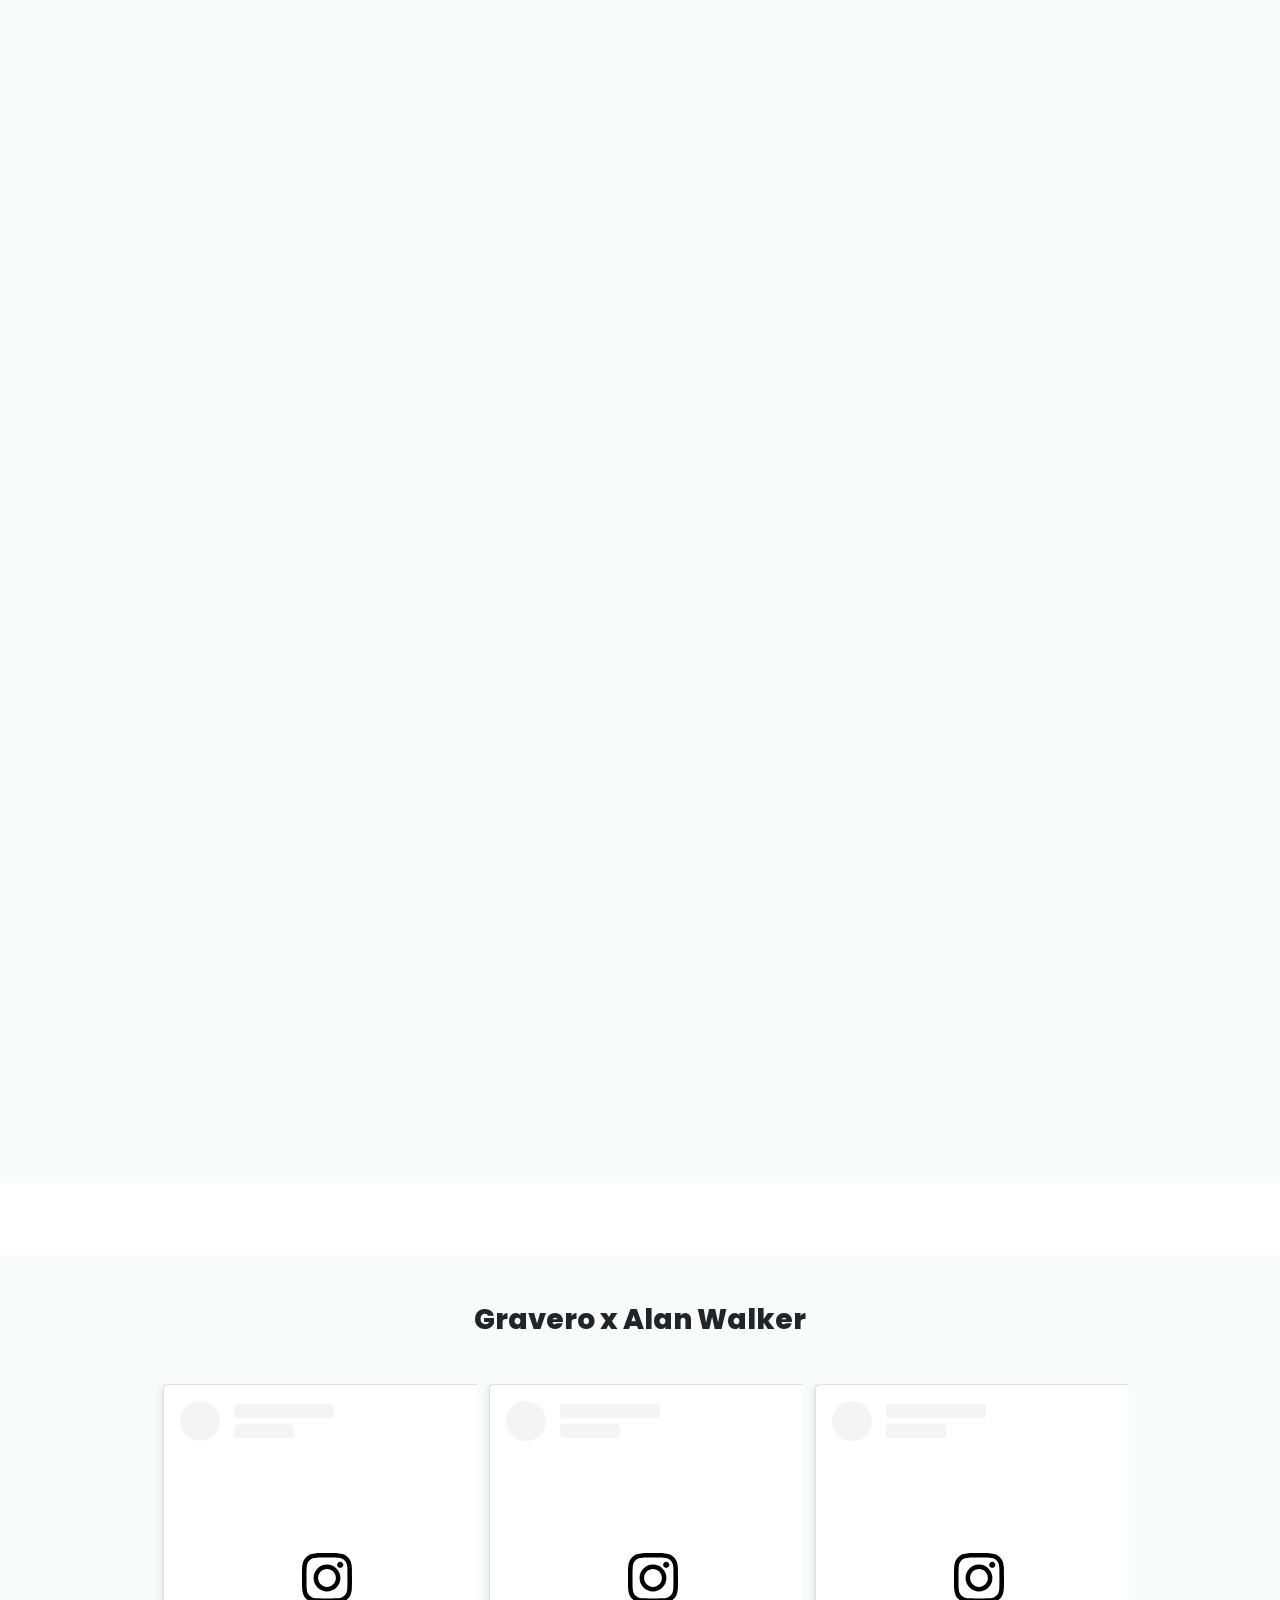
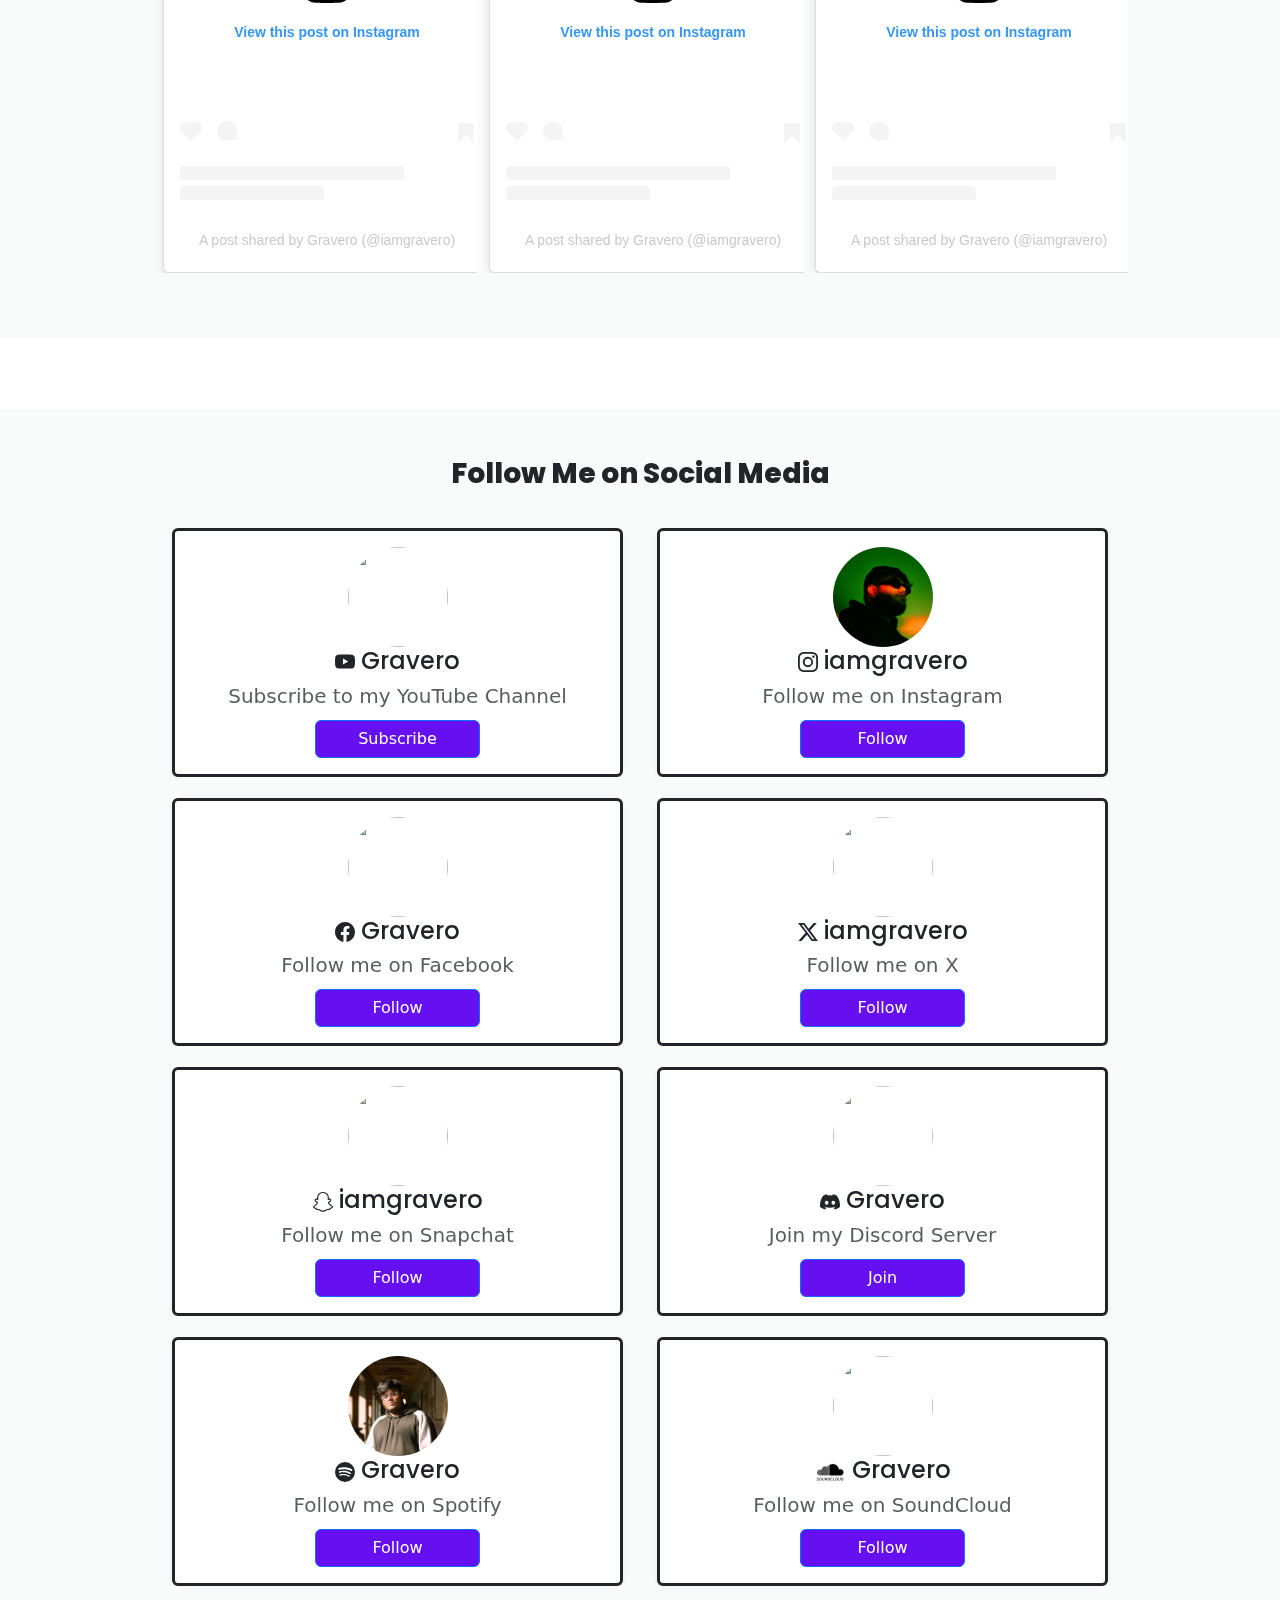
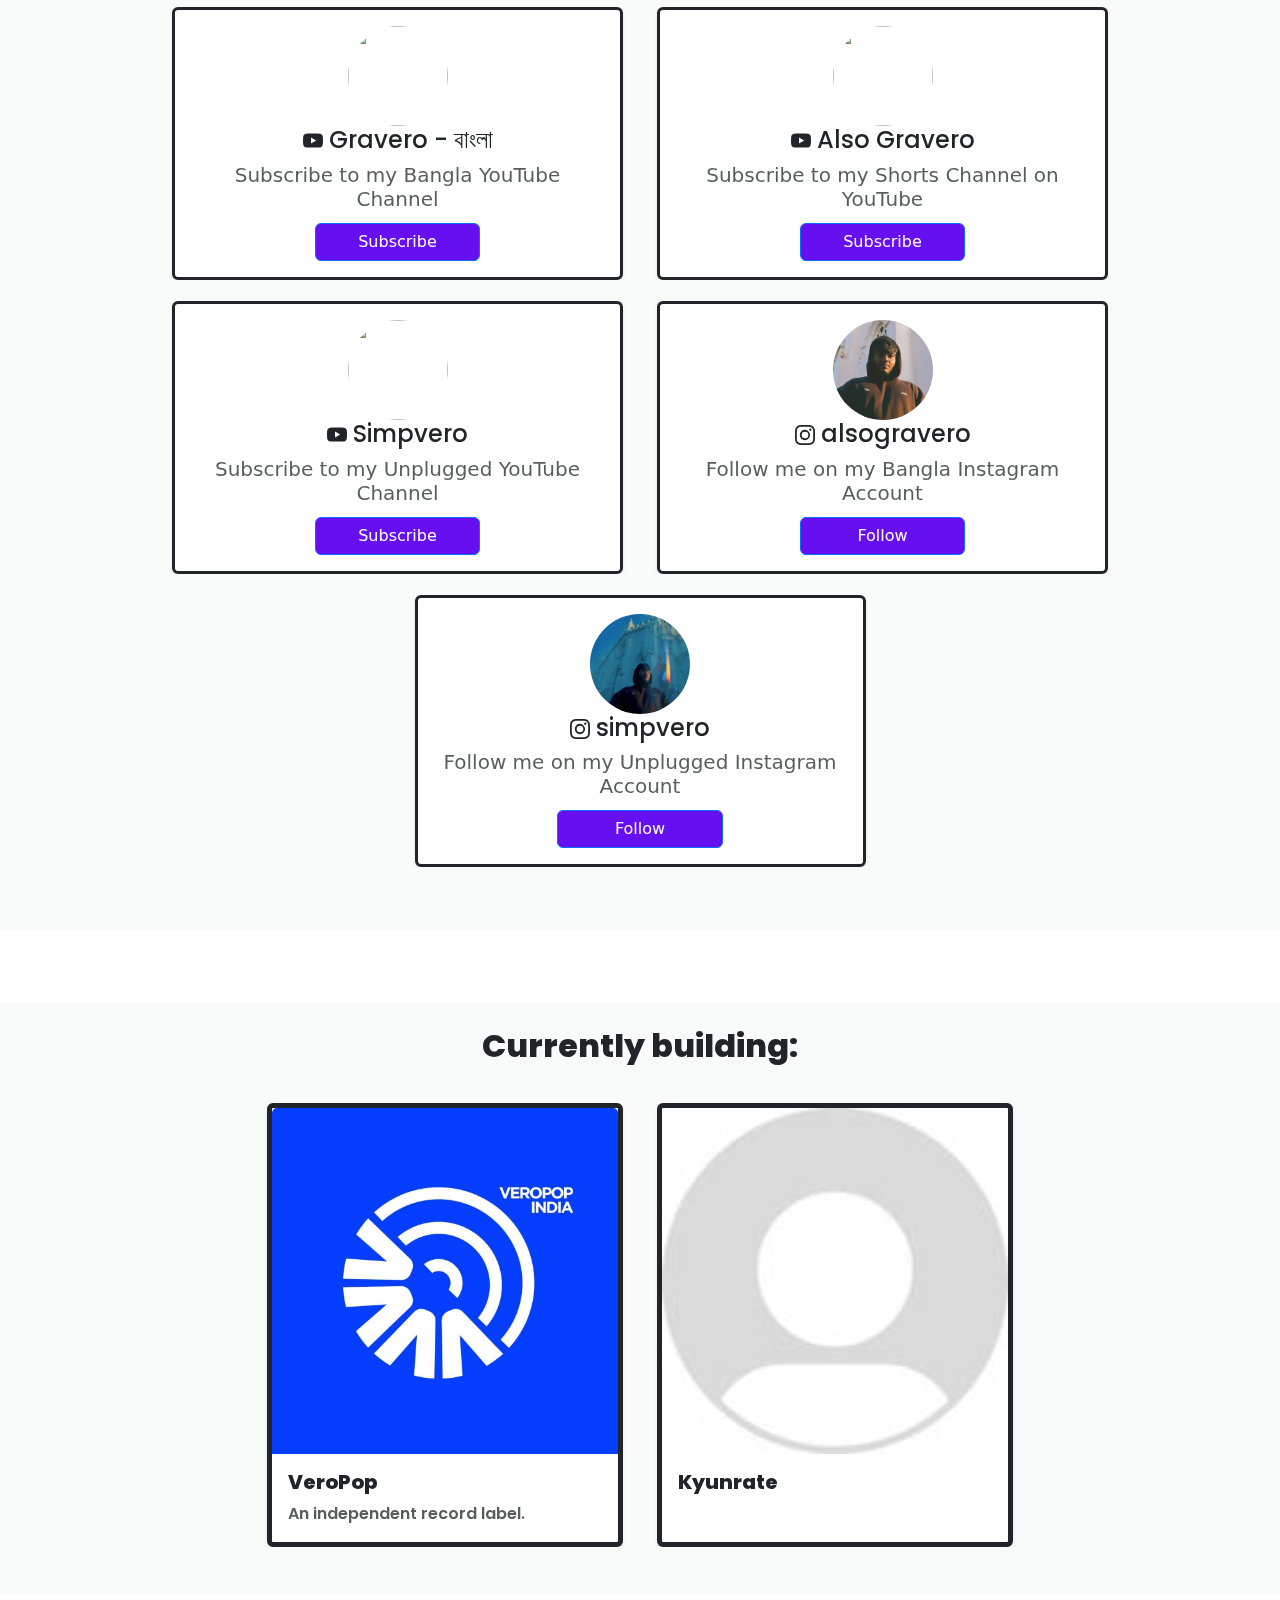
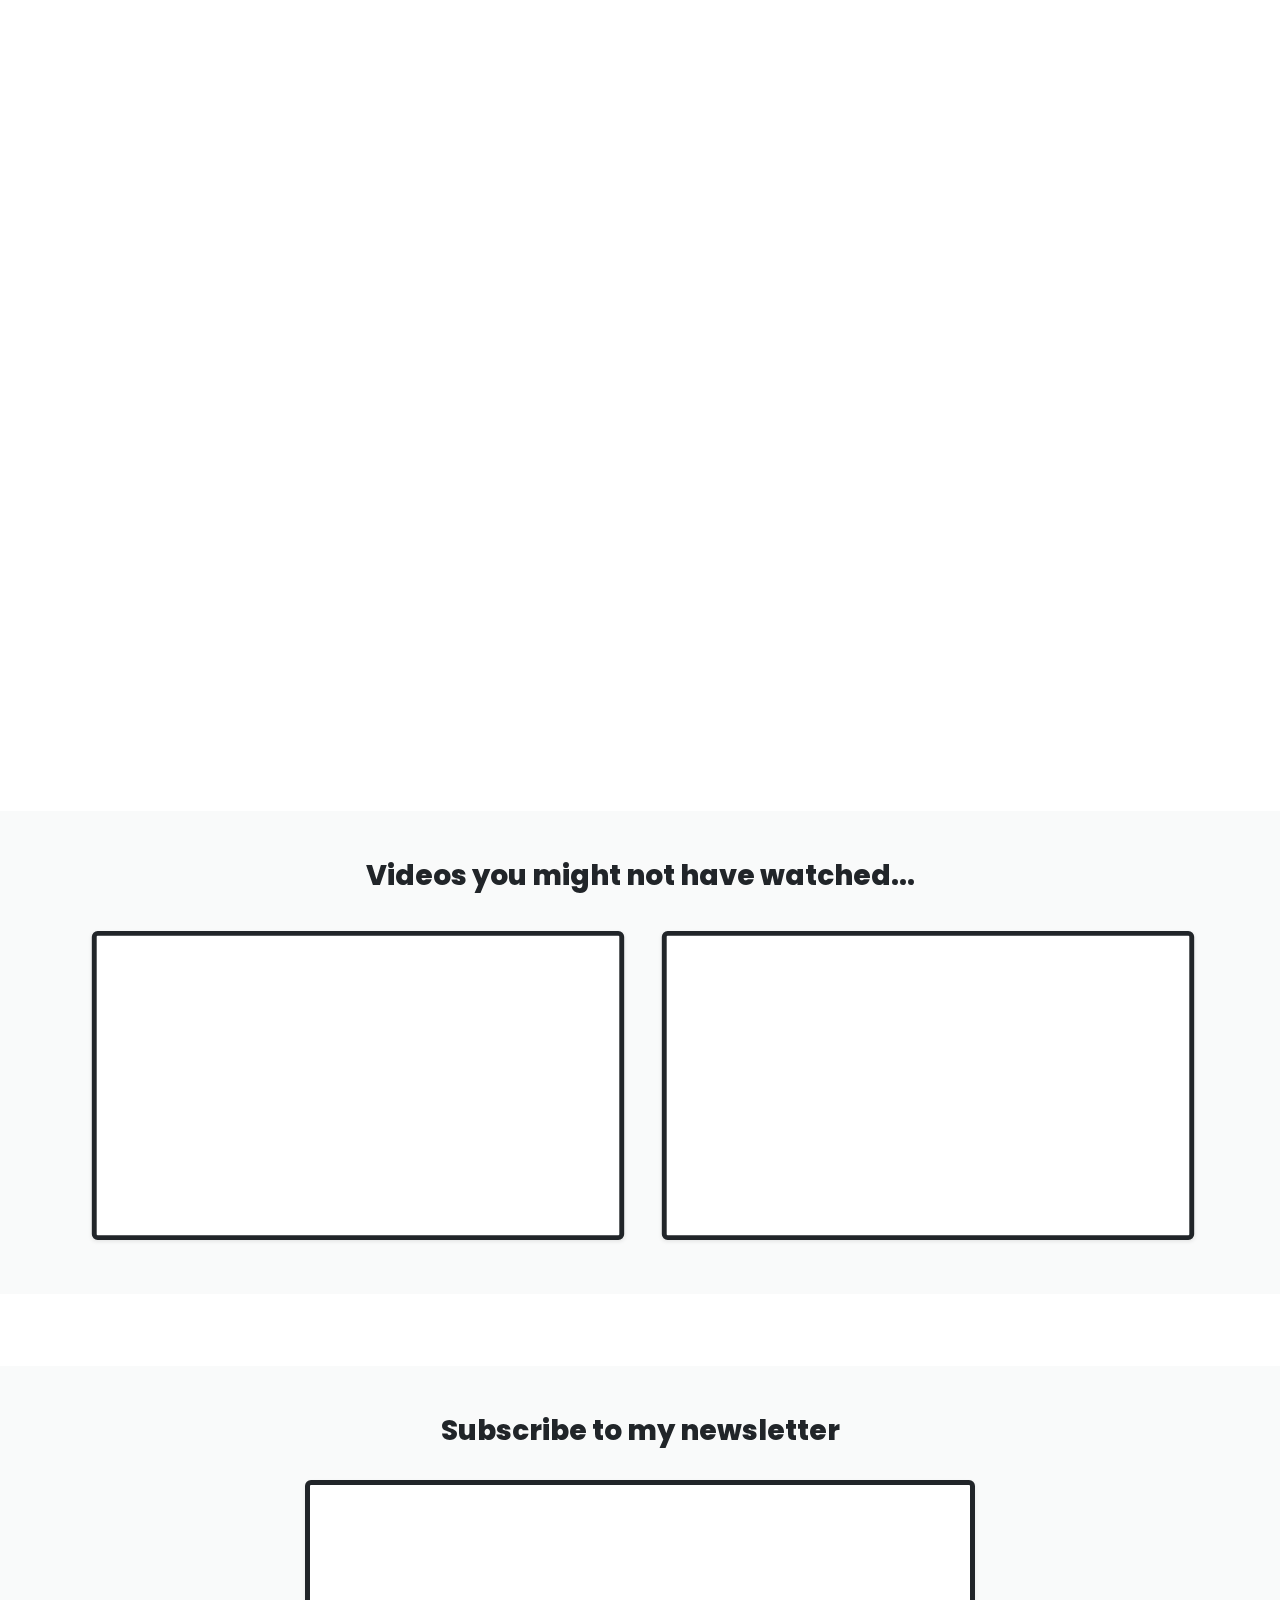
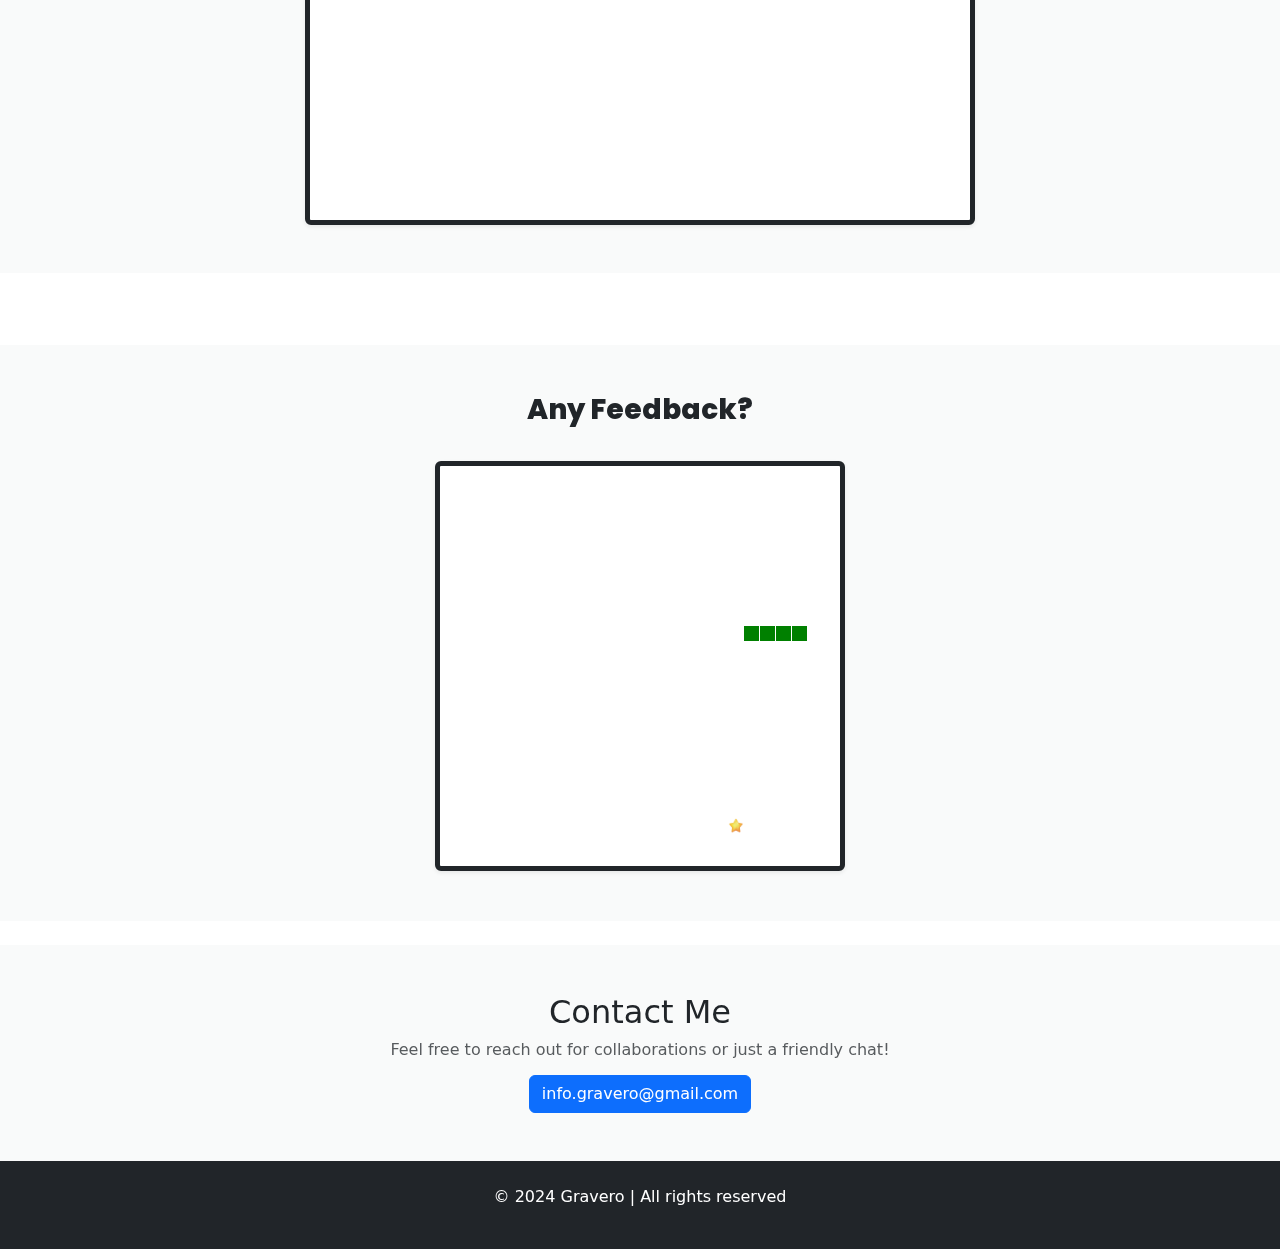
==== commit 1326c71e: "implemented new release pre-save feature" ====
--- a/index.html
+++ b/index.html
@@ -34,7 +34,26 @@
             </p>
         </div>
     </header>
-
+    <header id="new_release" class="bg-light-o text-center py-5" style="margin-bottom: 10px;">
+        <div class="container">
+            <h3 class="poppins-extrabold">Pre-save ‘Anjaana’</h3>
+            <br />
+            <p class="h4">I just wanted to say THANK YOU for all the love you’ve shown on my mashups and remixes. It means so much to see you vibe with my music, it’s what keeps me going!
+                <br /><br />
+                I also make original music, and my next single, ‘Anjaana,’ is super close to my heart. It’s emotional, raw, and I promise it’s just as vibeable as my mashups and remixes. It would mean the world if you could pre-save it and show your support!
+                <br /><br />
+                Pre-save ‘Anjaana’ here:
+                <br /><br />
+                    <iframe id="new_release_iframe" src="https://Gravero.openinapp.link/Anjaana" scrolling="no"></iframe>
+                <br /><br />
+                Thanks for always having my back. You’re the reason I do this.
+                <br /><br />
+                Much love,
+                <br />
+                Gravero
+            </p>
+        </div>
+    </header>
     <header class="bg-light-o text-center py-5">
         <div class="gravero_revamped">
             <h2 class="poppins-extrabold">New vibes. New look. Same passion. 🎶✨</h2>
--- a/styles.css
+++ b/styles.css
@@ -40,6 +40,12 @@
   white-space: nowrap;
   animation: typing 2s steps(120, end), blink-caret .75s step-end infinite;
   width: 29ch;
+}
+
+#new_release_iframe {
+  width: 1200px;
+  height: 900px;
+  border-radius: 5%;
 }
 
 .yt-container {
@@ -113,17 +119,35 @@
   #newsletter-iframe-div {
     padding-bottom: 30%;
   }
+
+  #new_release_iframe {
+    width: 1000px;
+    height: 900px;
+    border-radius: 5%;
+  }
 }
 
 @media (max-width: 1200px) {
   #newsletter-iframe-div {
     padding-bottom: 40%;
   }
+
+  #new_release_iframe {
+    width: 800px;
+    height: 900px;
+    border-radius: 5%;
+  }
 }
 
 @media (max-width: 991px) {
   #newsletter-iframe-div {
     padding-bottom: 55%;
+  }
+
+  #new_release_iframe {
+    width: 400px;
+    height: 900px;
+    border-radius: 2%;
   }
 }
 
@@ -162,6 +186,12 @@
   #newsletter-iframe {
     scale: 0.8;
   }
+
+  #new_release_iframe {
+    width: 320px;
+    height: 900px;
+    border-radius: 2%;
+  }
 }
 
 @media (max-width: 445px) {
@@ -202,6 +232,12 @@
   #newsletter-iframe {
     scale: 0.8;
   }
+
+  #new_release_iframe {
+    width: 300px;
+    height: 900px;
+    border-radius: 2%;
+  }
 }
 
 @media (max-width: 360px) {
@@ -212,6 +248,12 @@
   #newsletter-iframe {
     scale: 0.8;
   }
+
+  #new_release_iframe {
+    width: 280px;
+    height: 900px;
+    border-radius: 2%;
+  }
 }
 
 @media (max-width: 345px) {
@@ -222,6 +264,12 @@
   #newsletter-iframe {
     scale: 0.8;
   }
+
+  #new_release_iframe {
+    width: 240px;
+    height: 900px;
+    border-radius: 2%;
+  }
 }
 
 @media (max-width: 330px) {
@@ -232,6 +280,12 @@
   #newsletter-iframe {
     scale: 0.75;
   }
+
+  #new_release_iframe {
+    width: 220px;
+    height: 900px;
+    border-radius: 2%;
+  }
 }
 
 @media (max-width: 320px) {
@@ -241,6 +295,12 @@
 
   #newsletter-iframe {
     scale: 0.75;
+  }
+
+  #new_release_iframe {
+    width: 200px;
+    height: 900px;
+    border-radius: 2%;
   }
 }
 
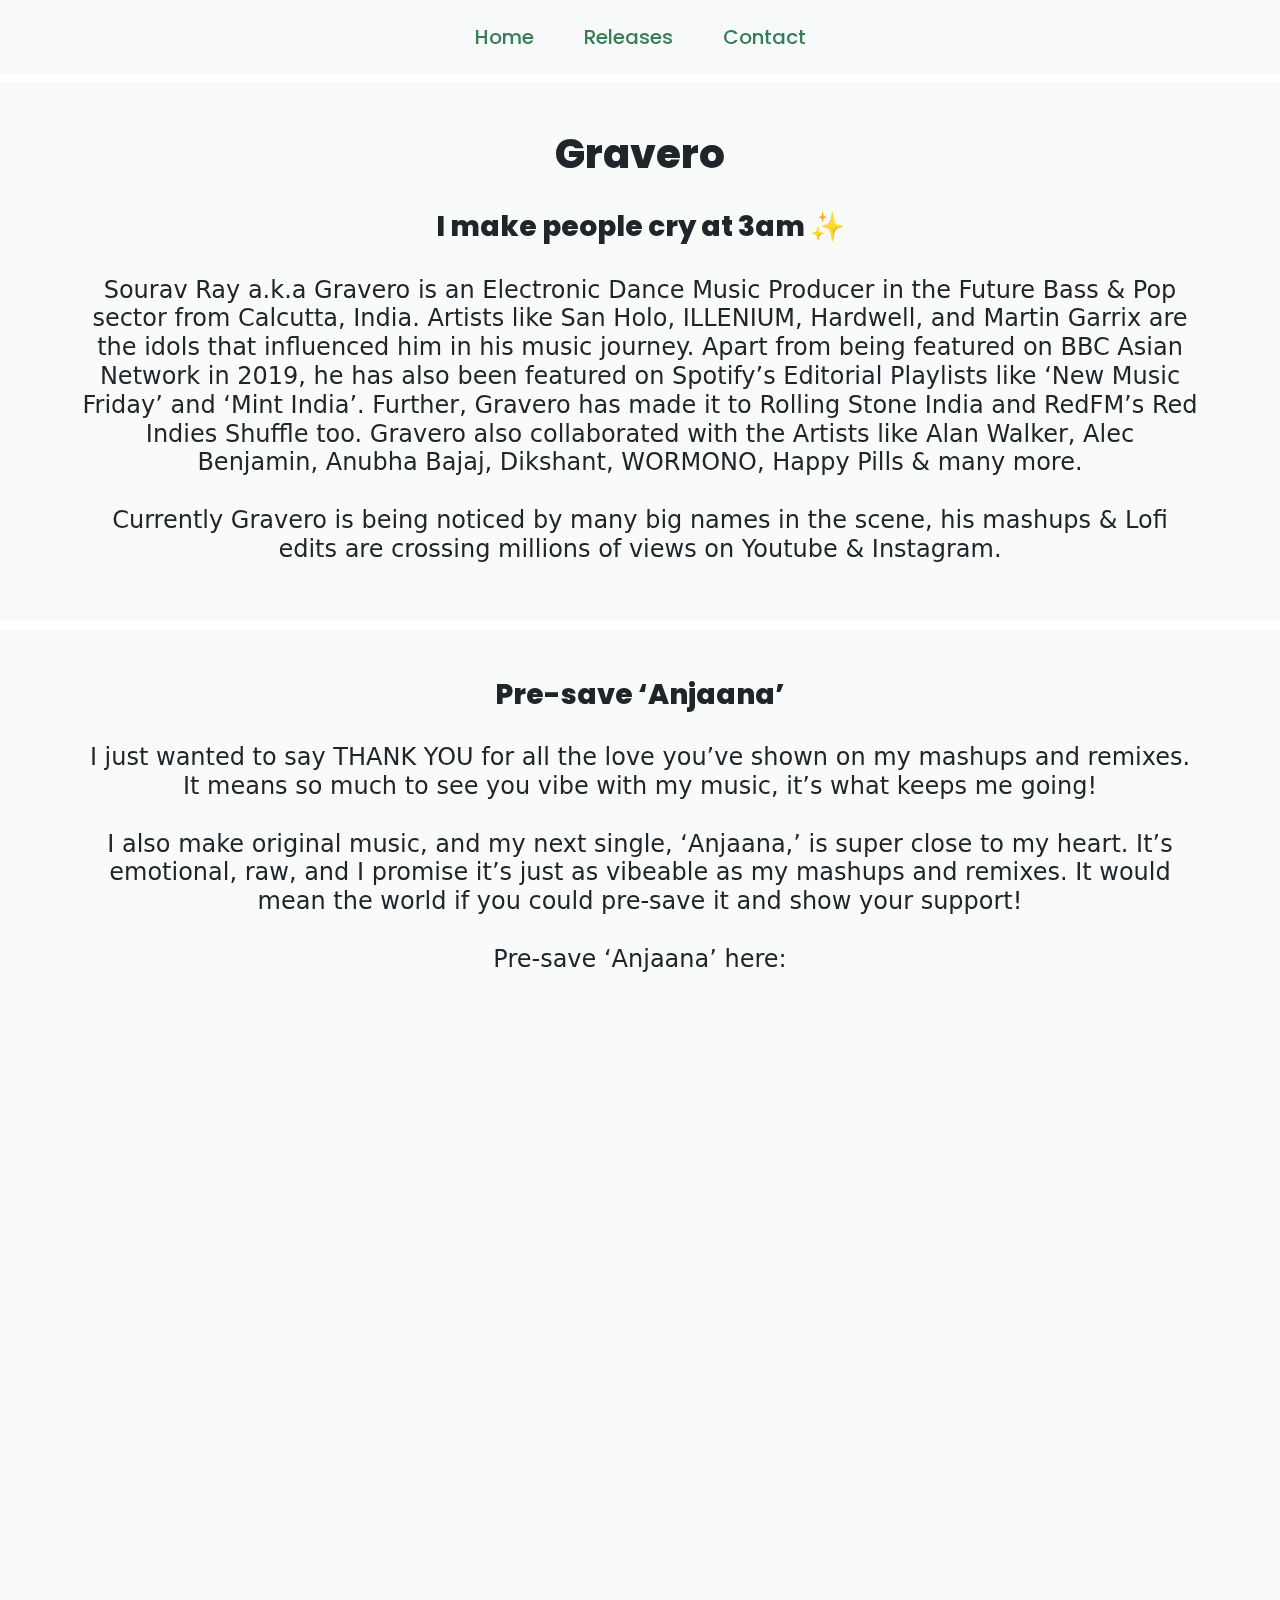
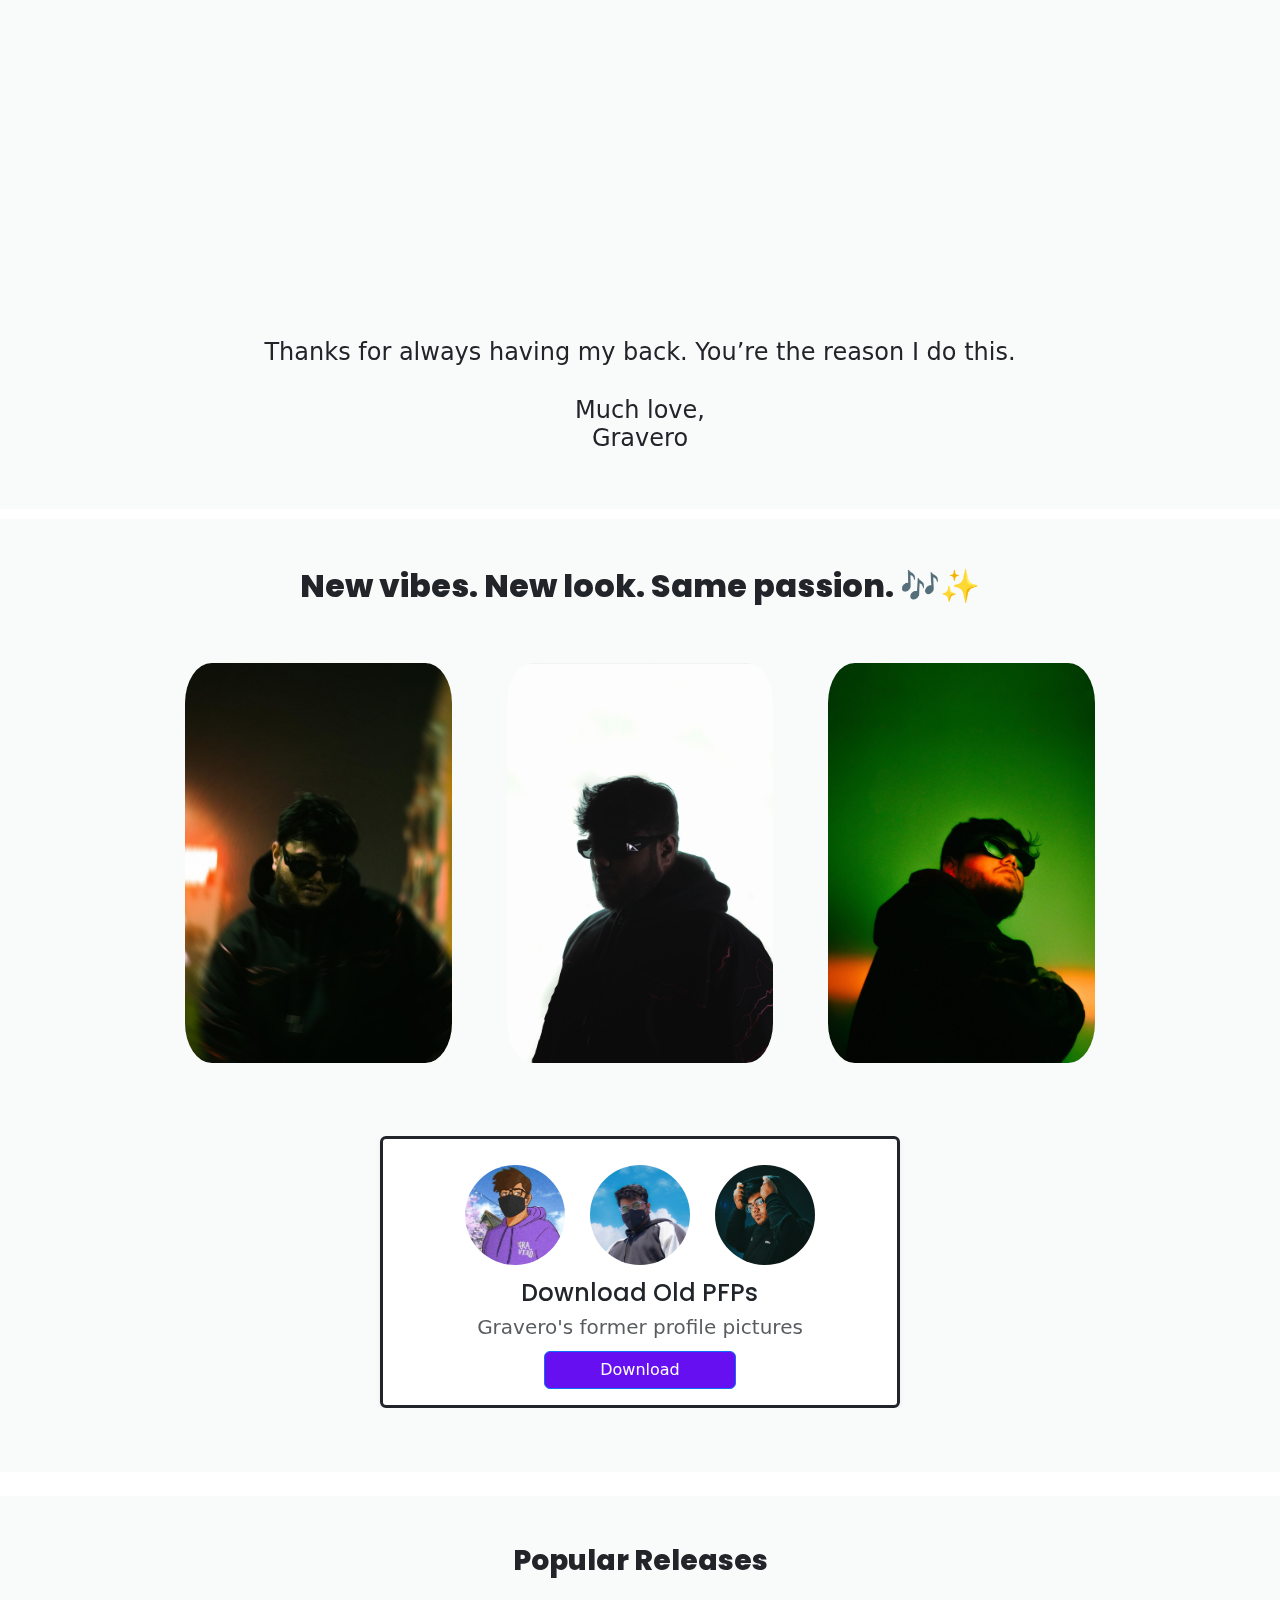
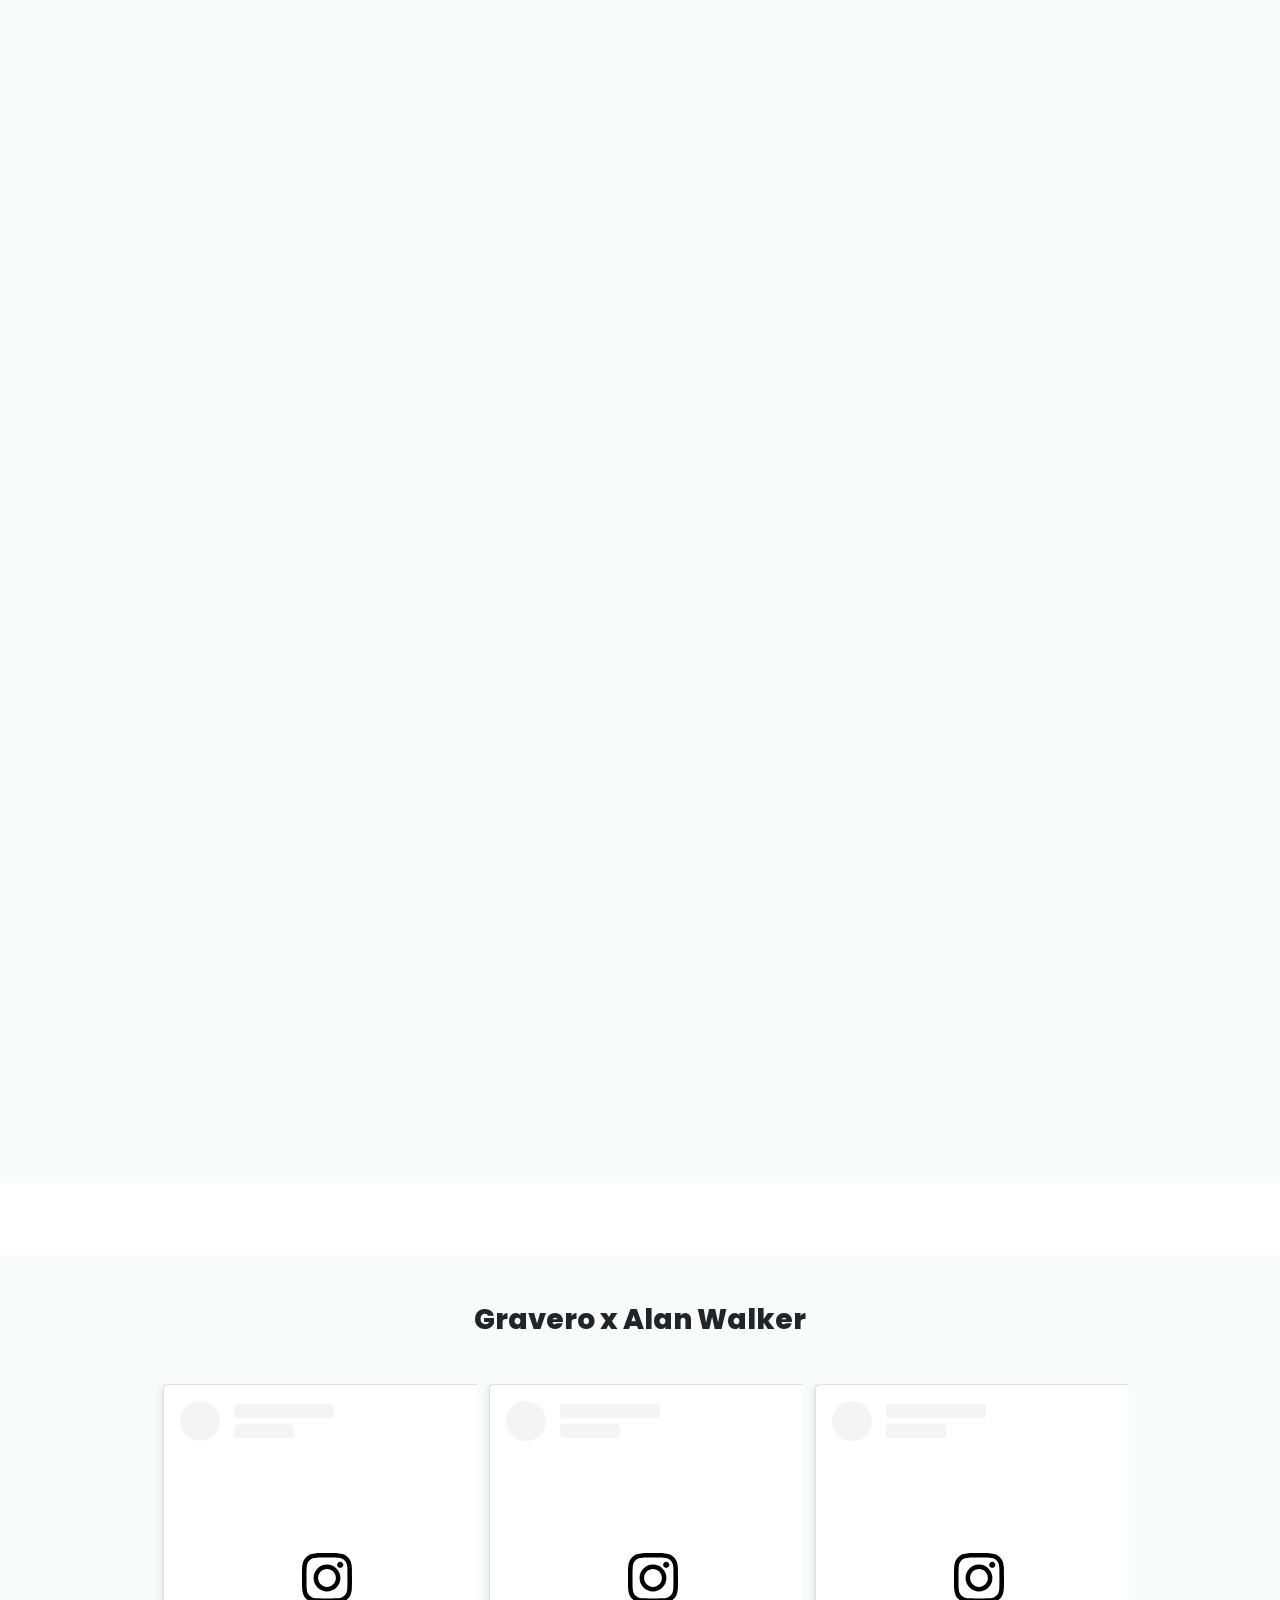
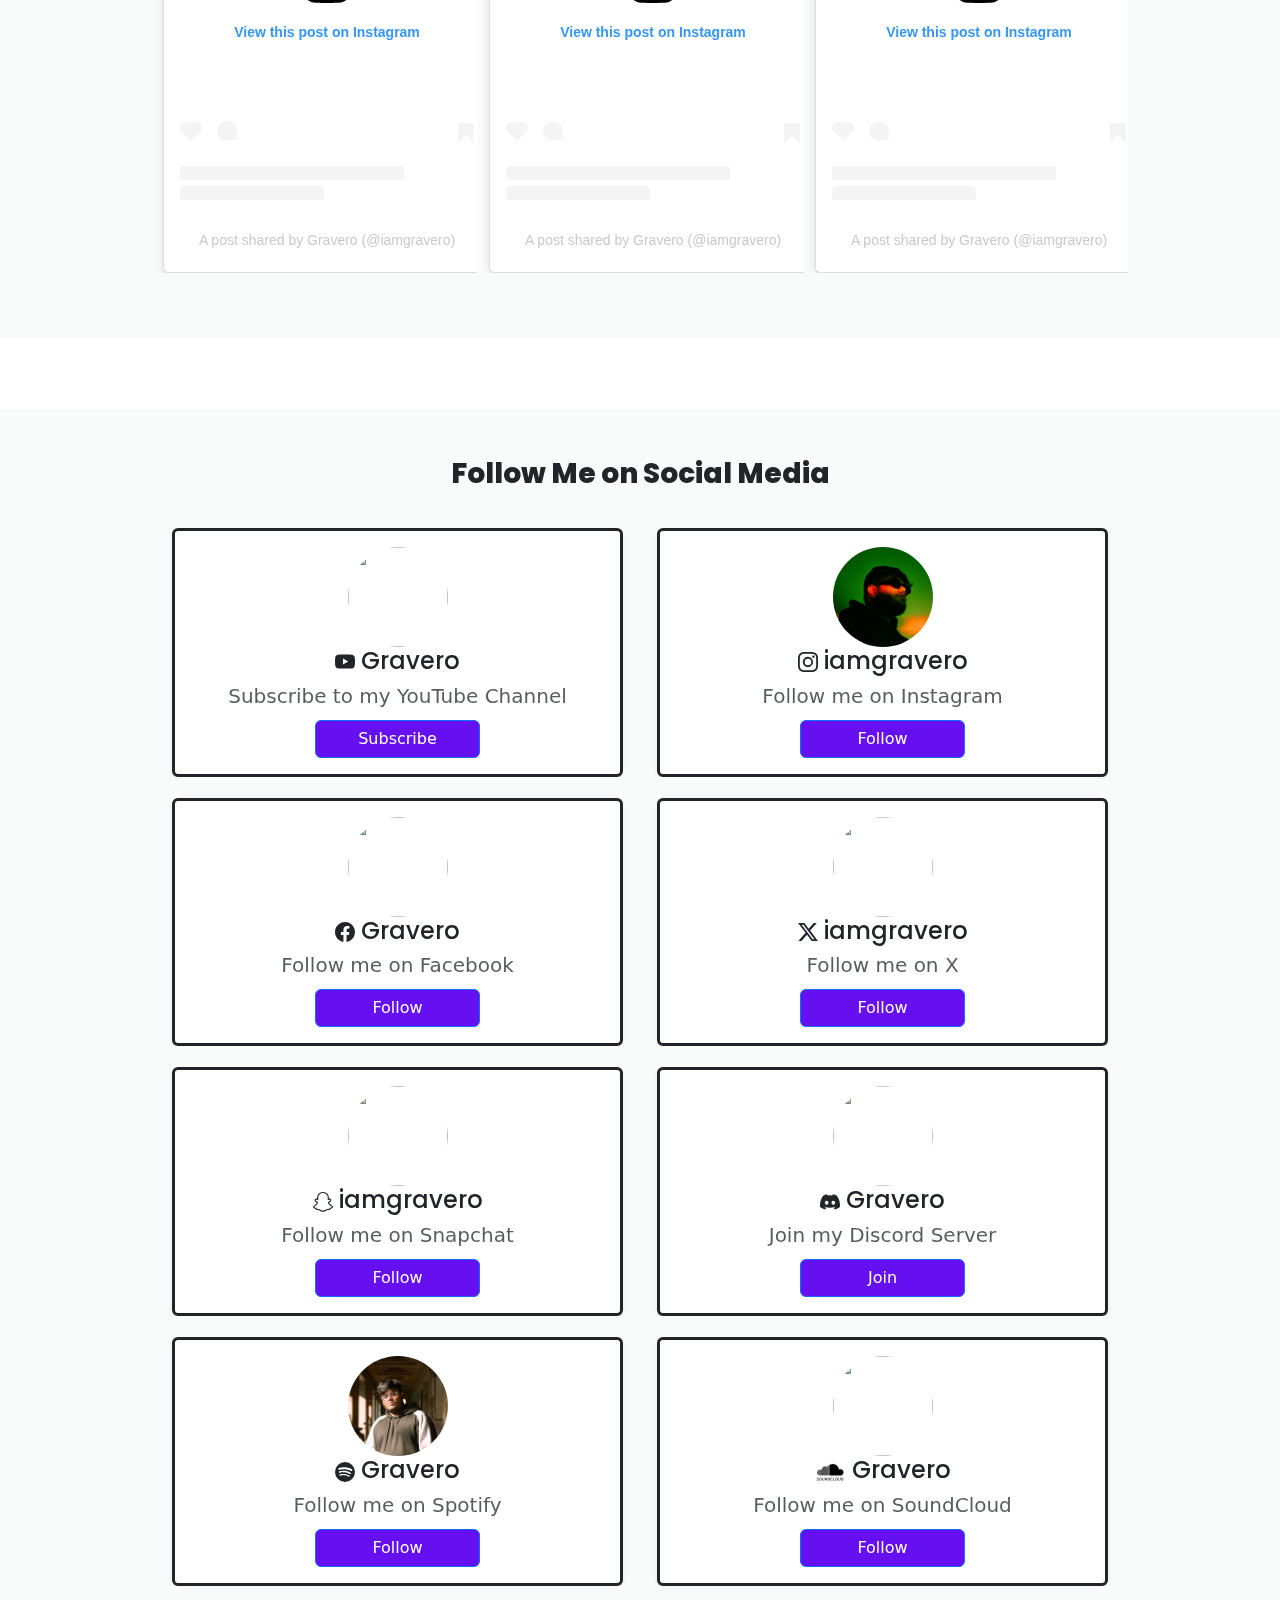
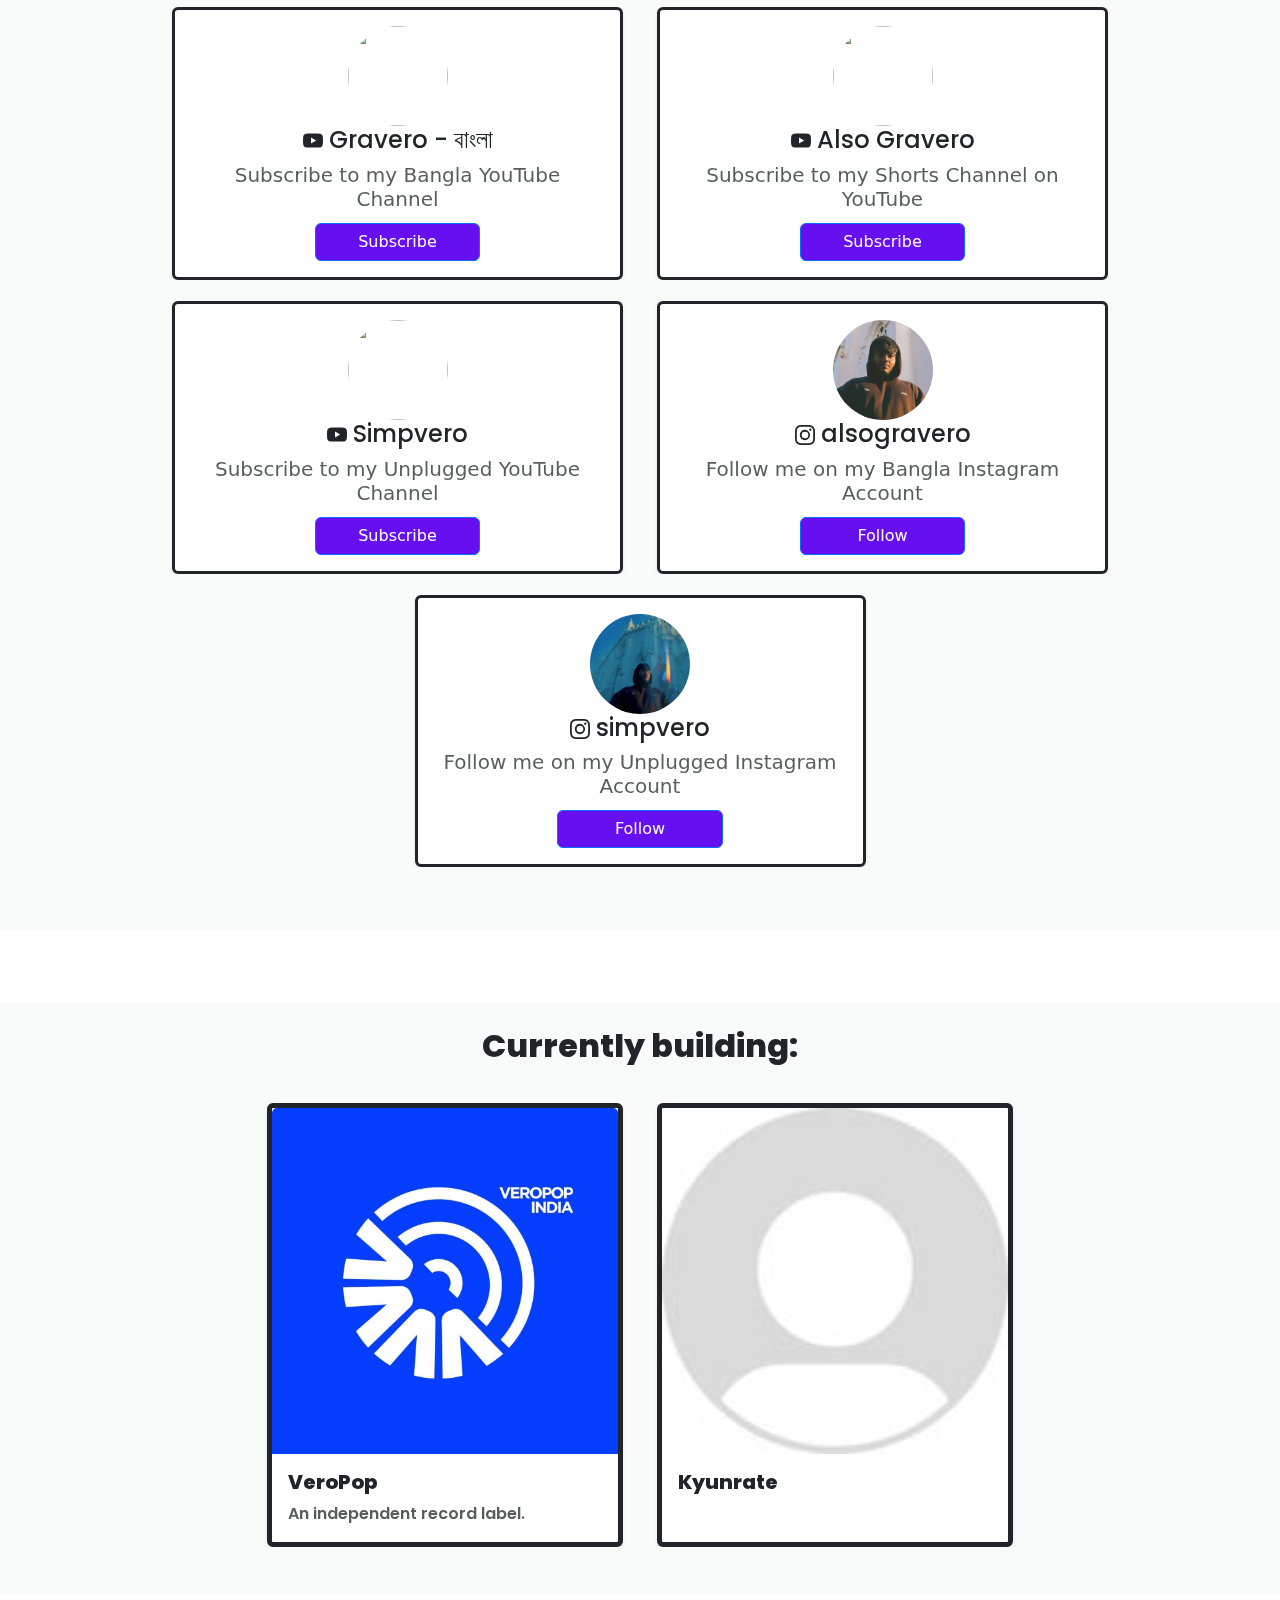
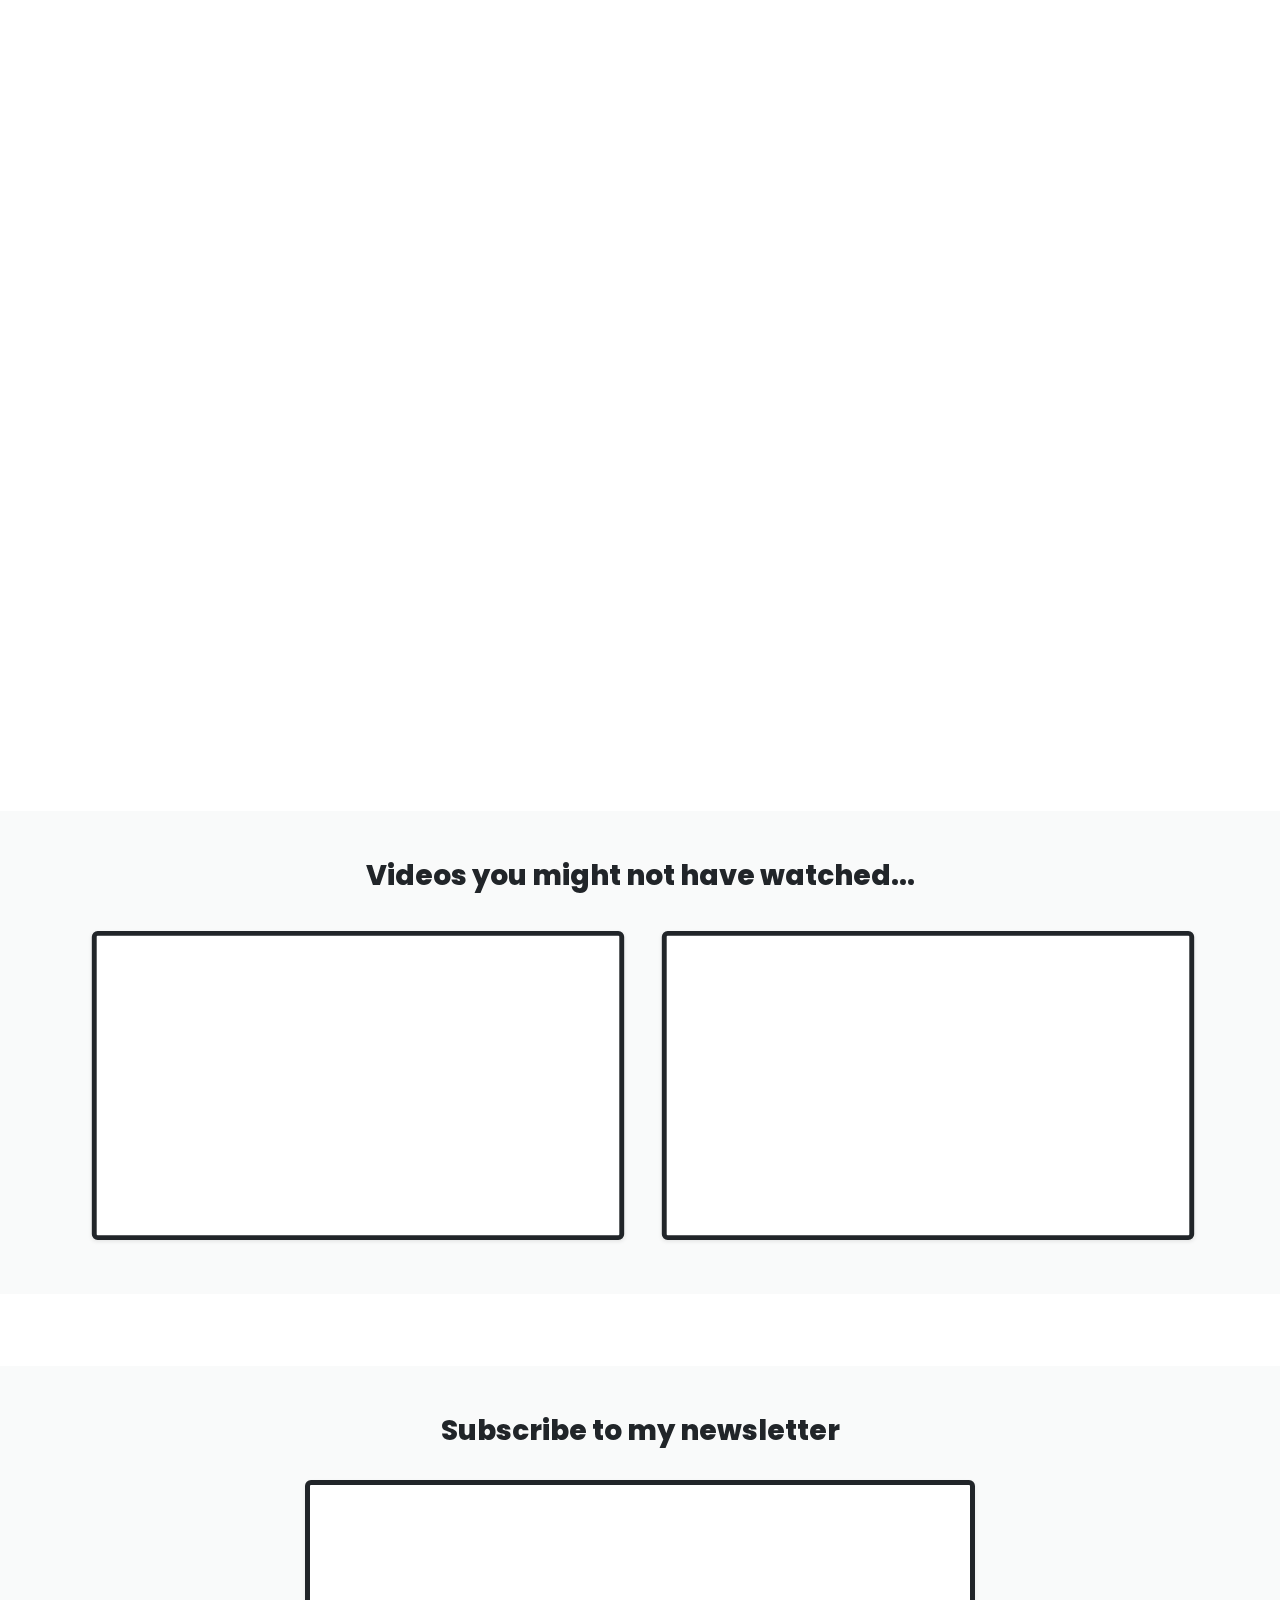
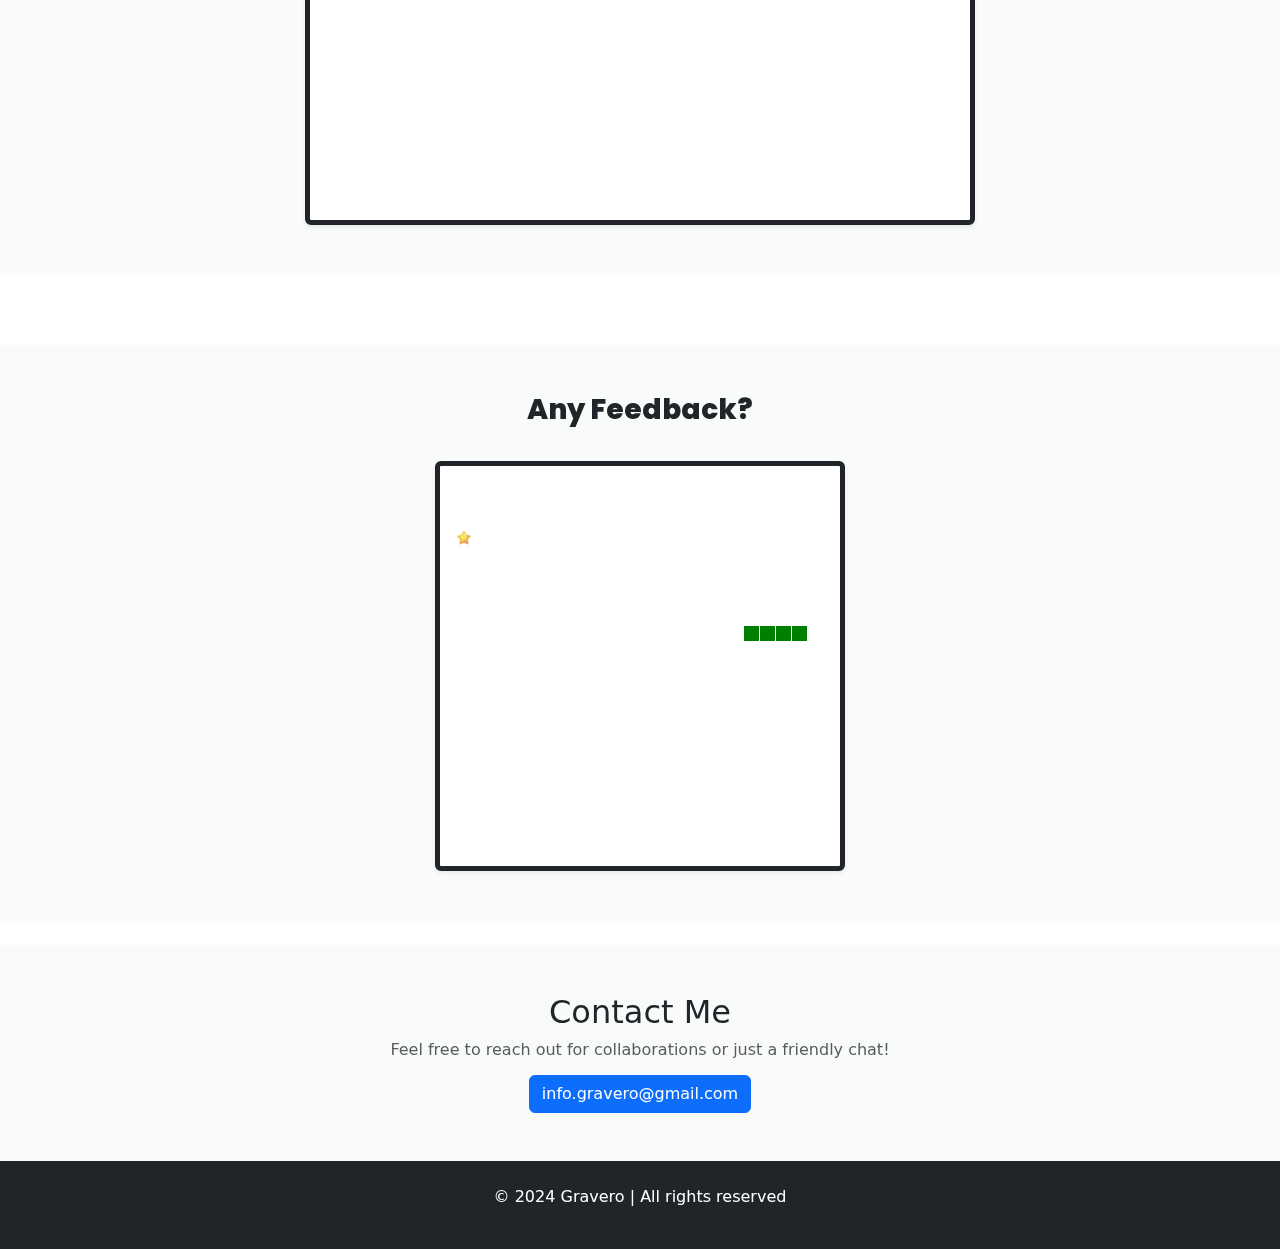
==== commit 23d8042c: "updated link for asynchronous loading" ====
--- a/index.html
+++ b/index.html
@@ -44,7 +44,7 @@
                 <br /><br />
                 Pre-save ‘Anjaana’ here:
                 <br /><br />
-                    <iframe id="new_release_iframe" src="https://Gravero.openinapp.link/Anjaana" scrolling="no"></iframe>
+                    <iframe id="new_release_iframe" src="https://ffm.to/f7554904a510437a9c2b8ed5bc30c758" scrolling="no"></iframe>
                 <br /><br />
                 Thanks for always having my back. You’re the reason I do this.
                 <br /><br />
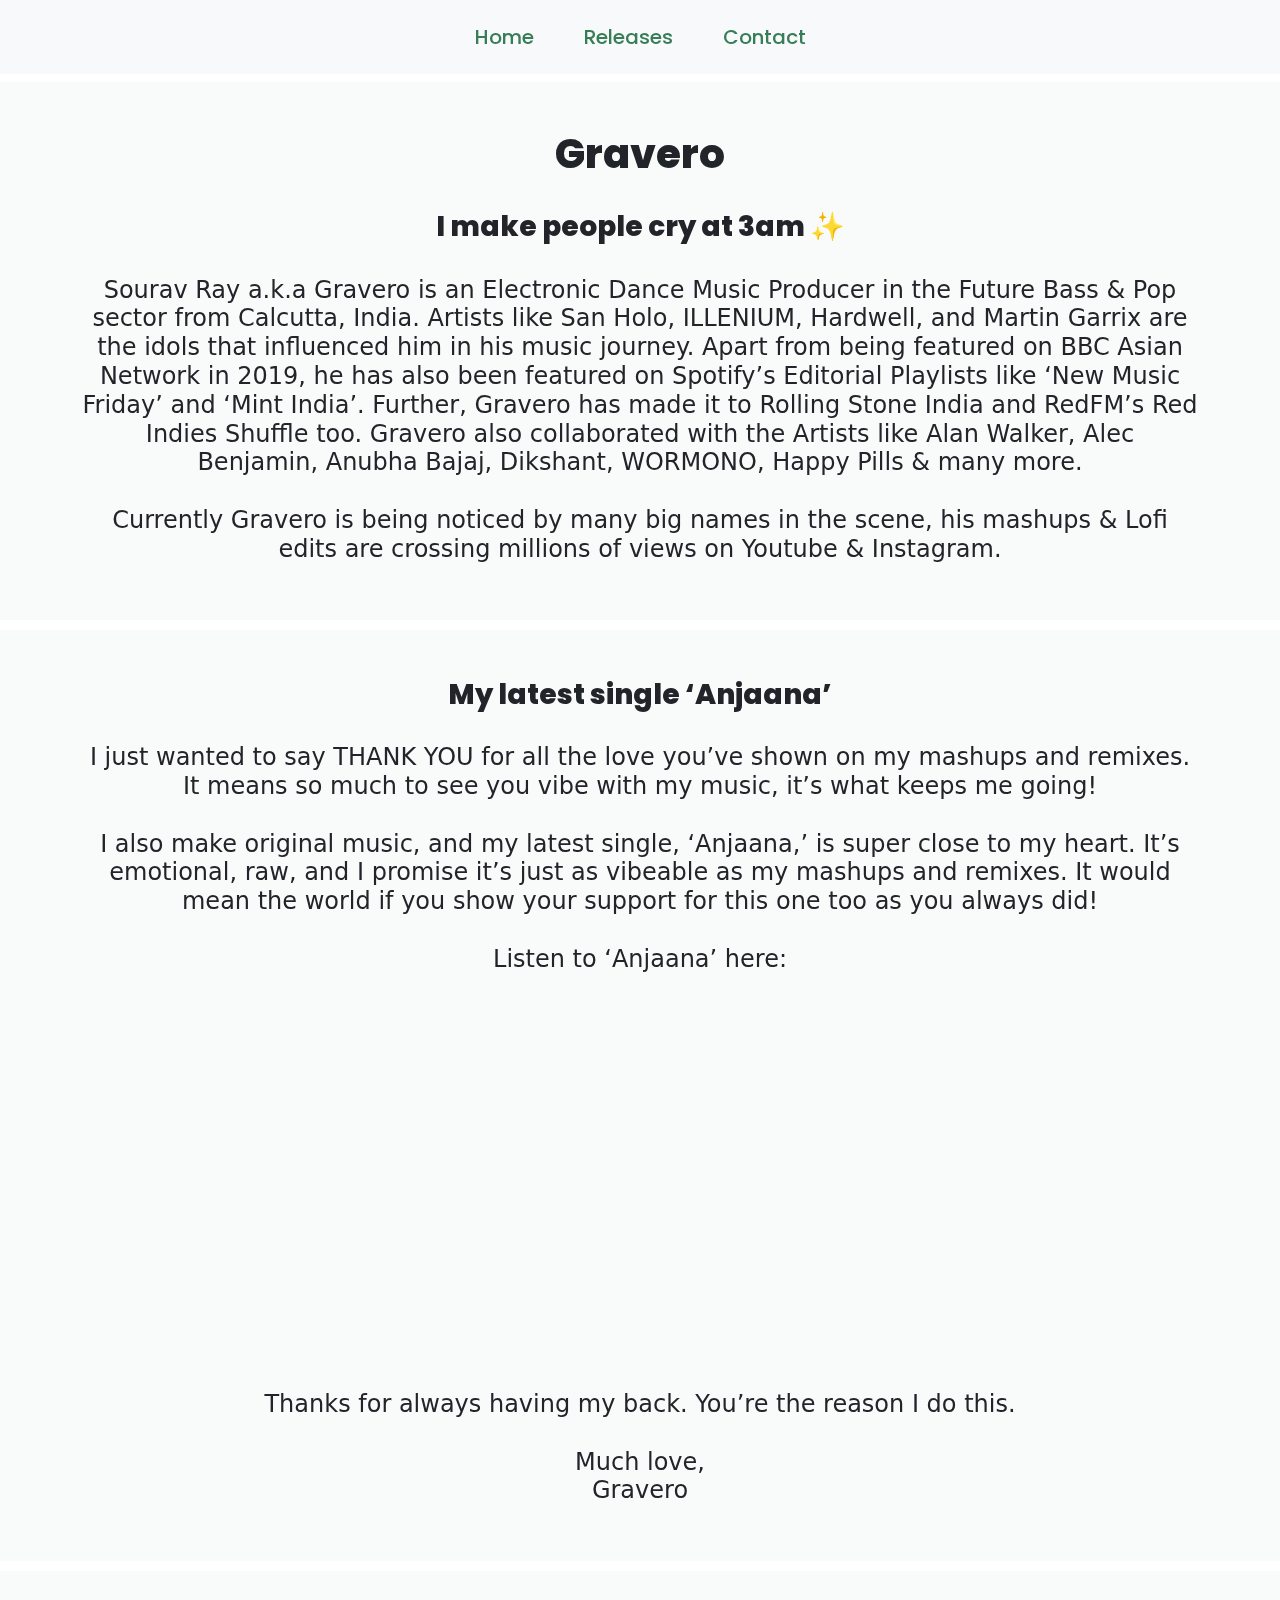
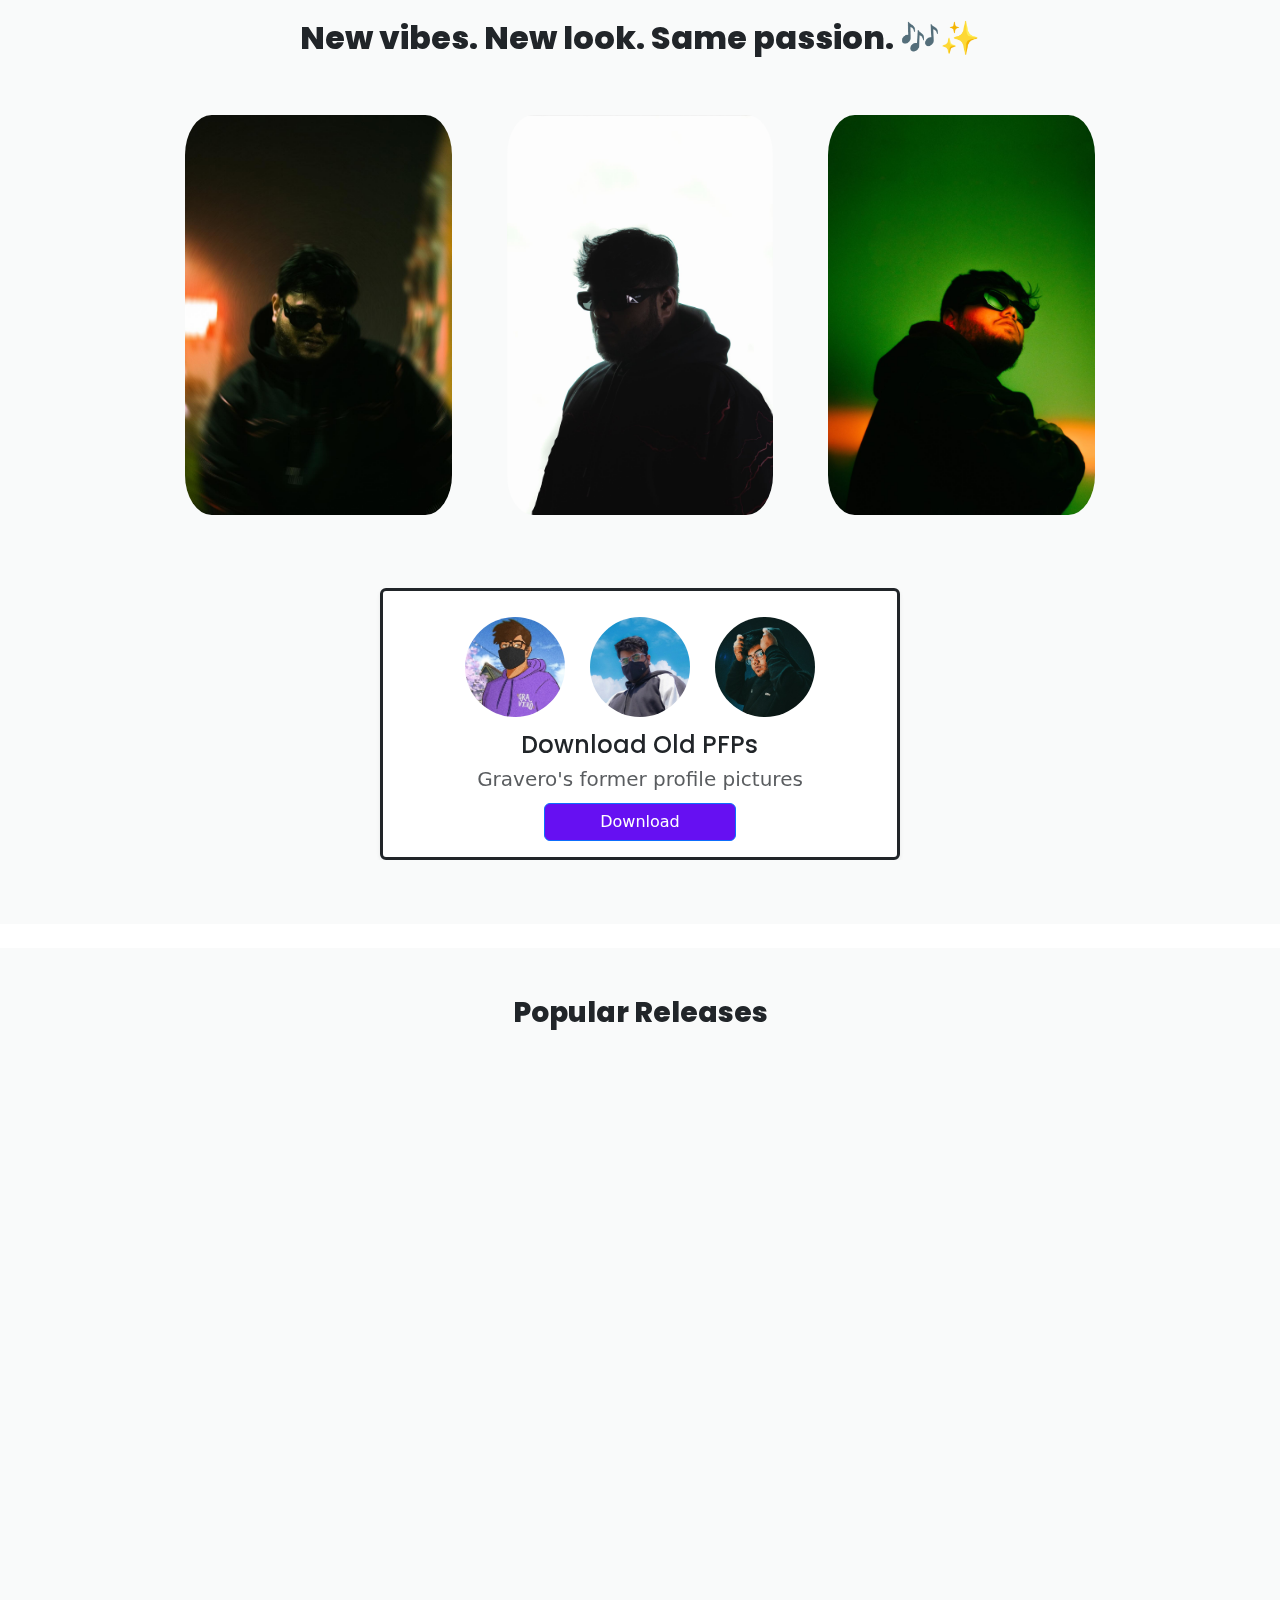
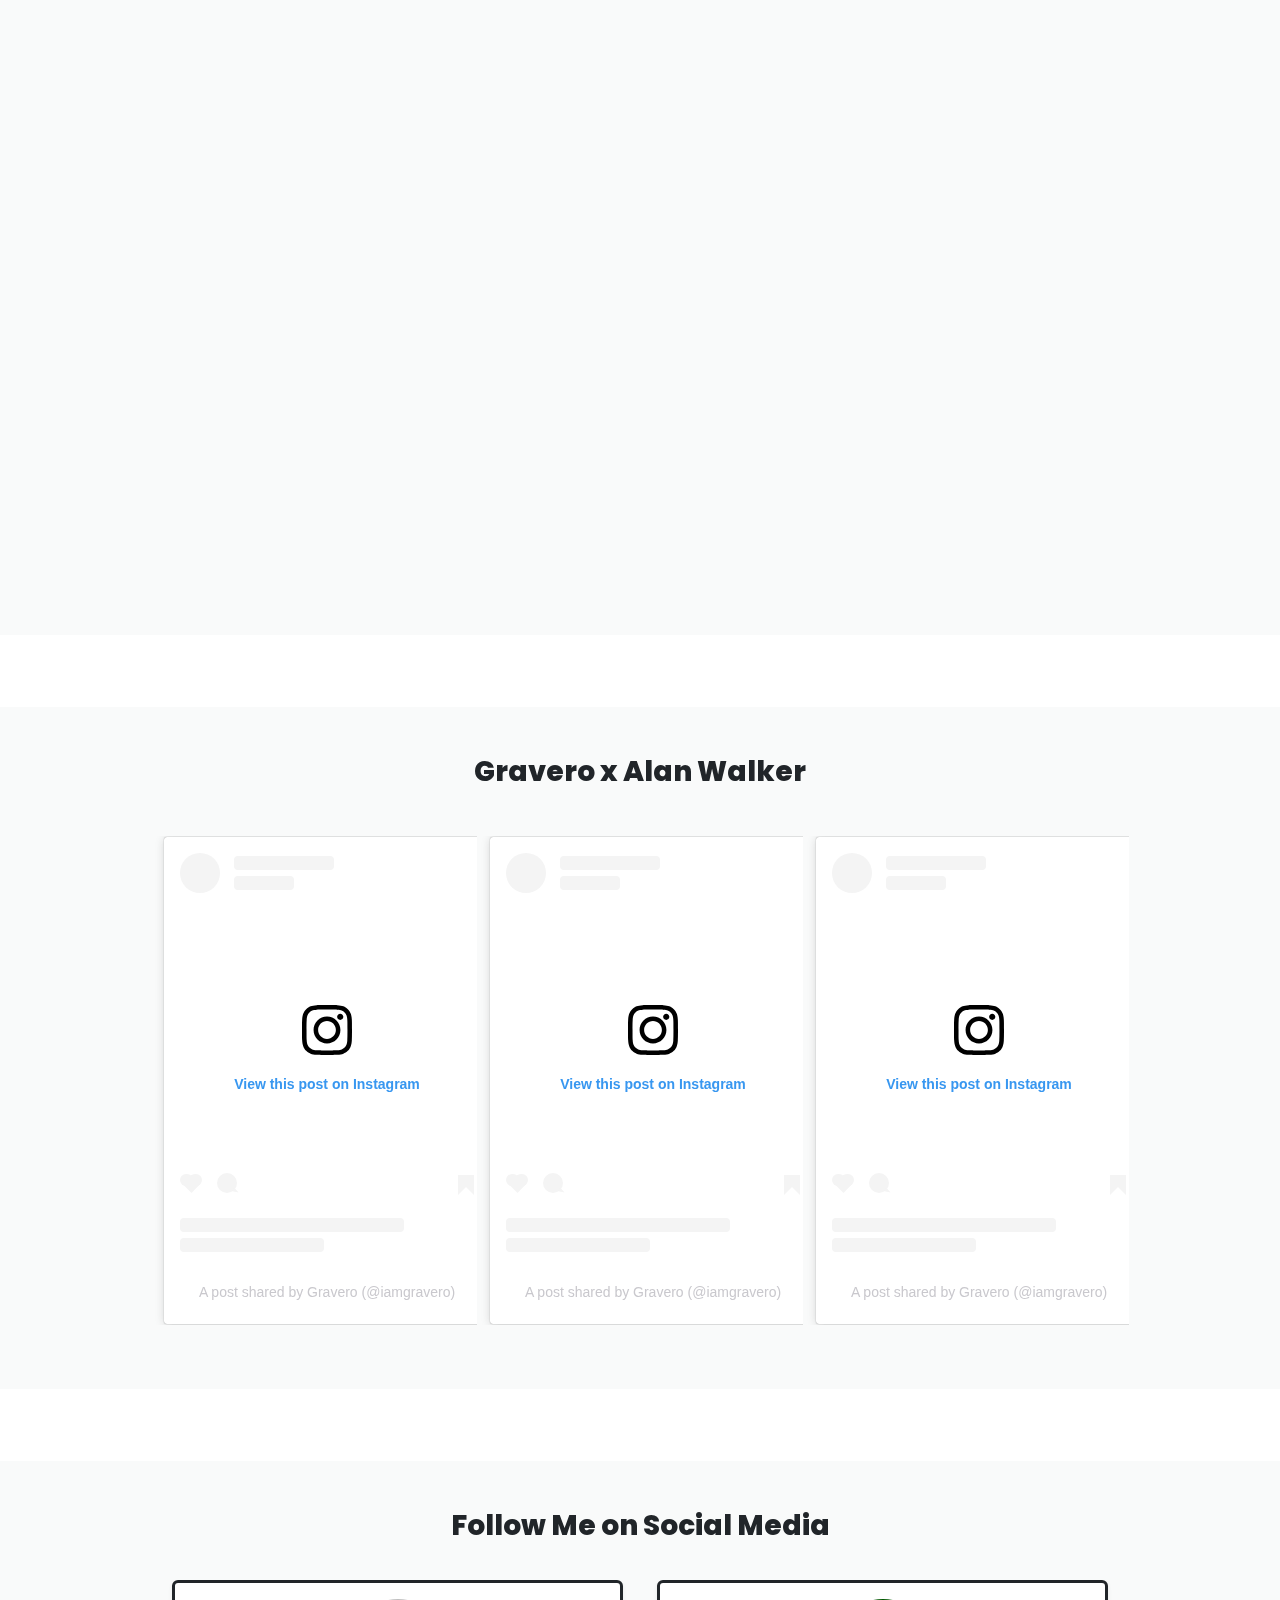
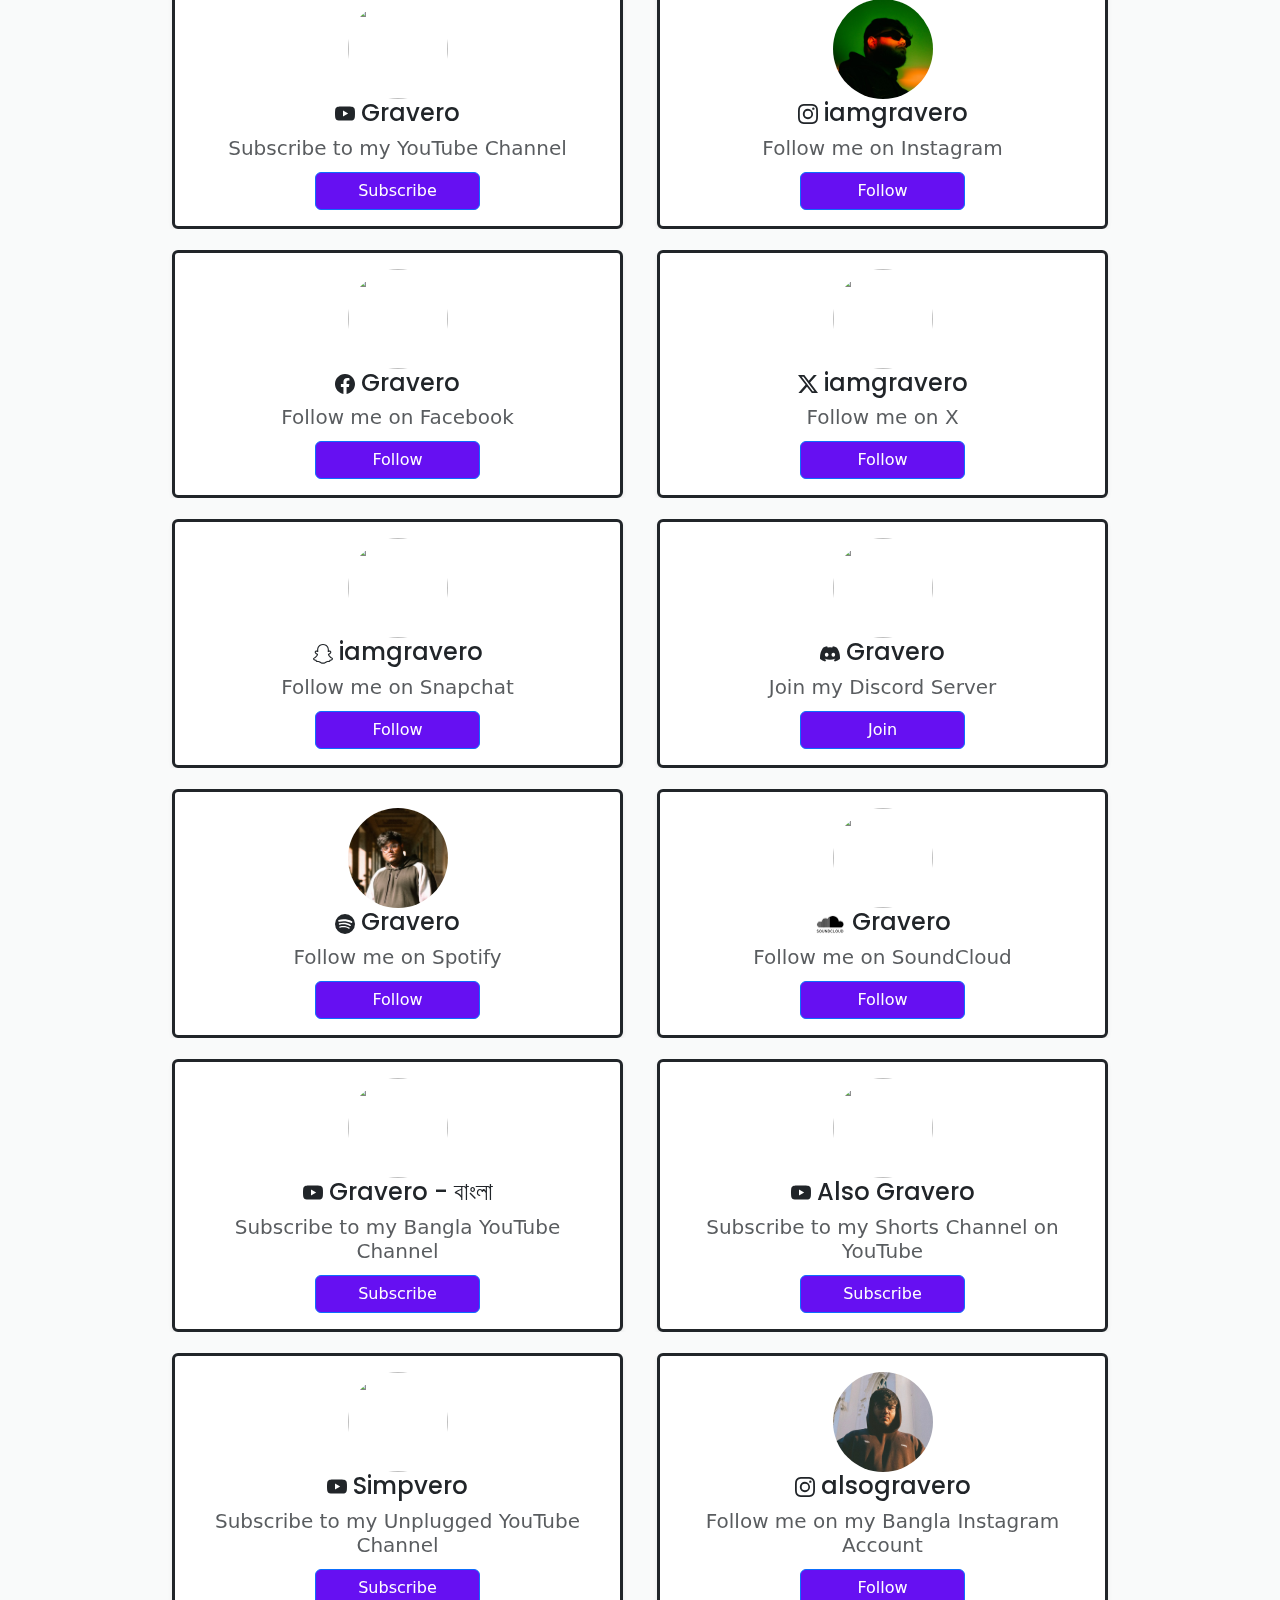
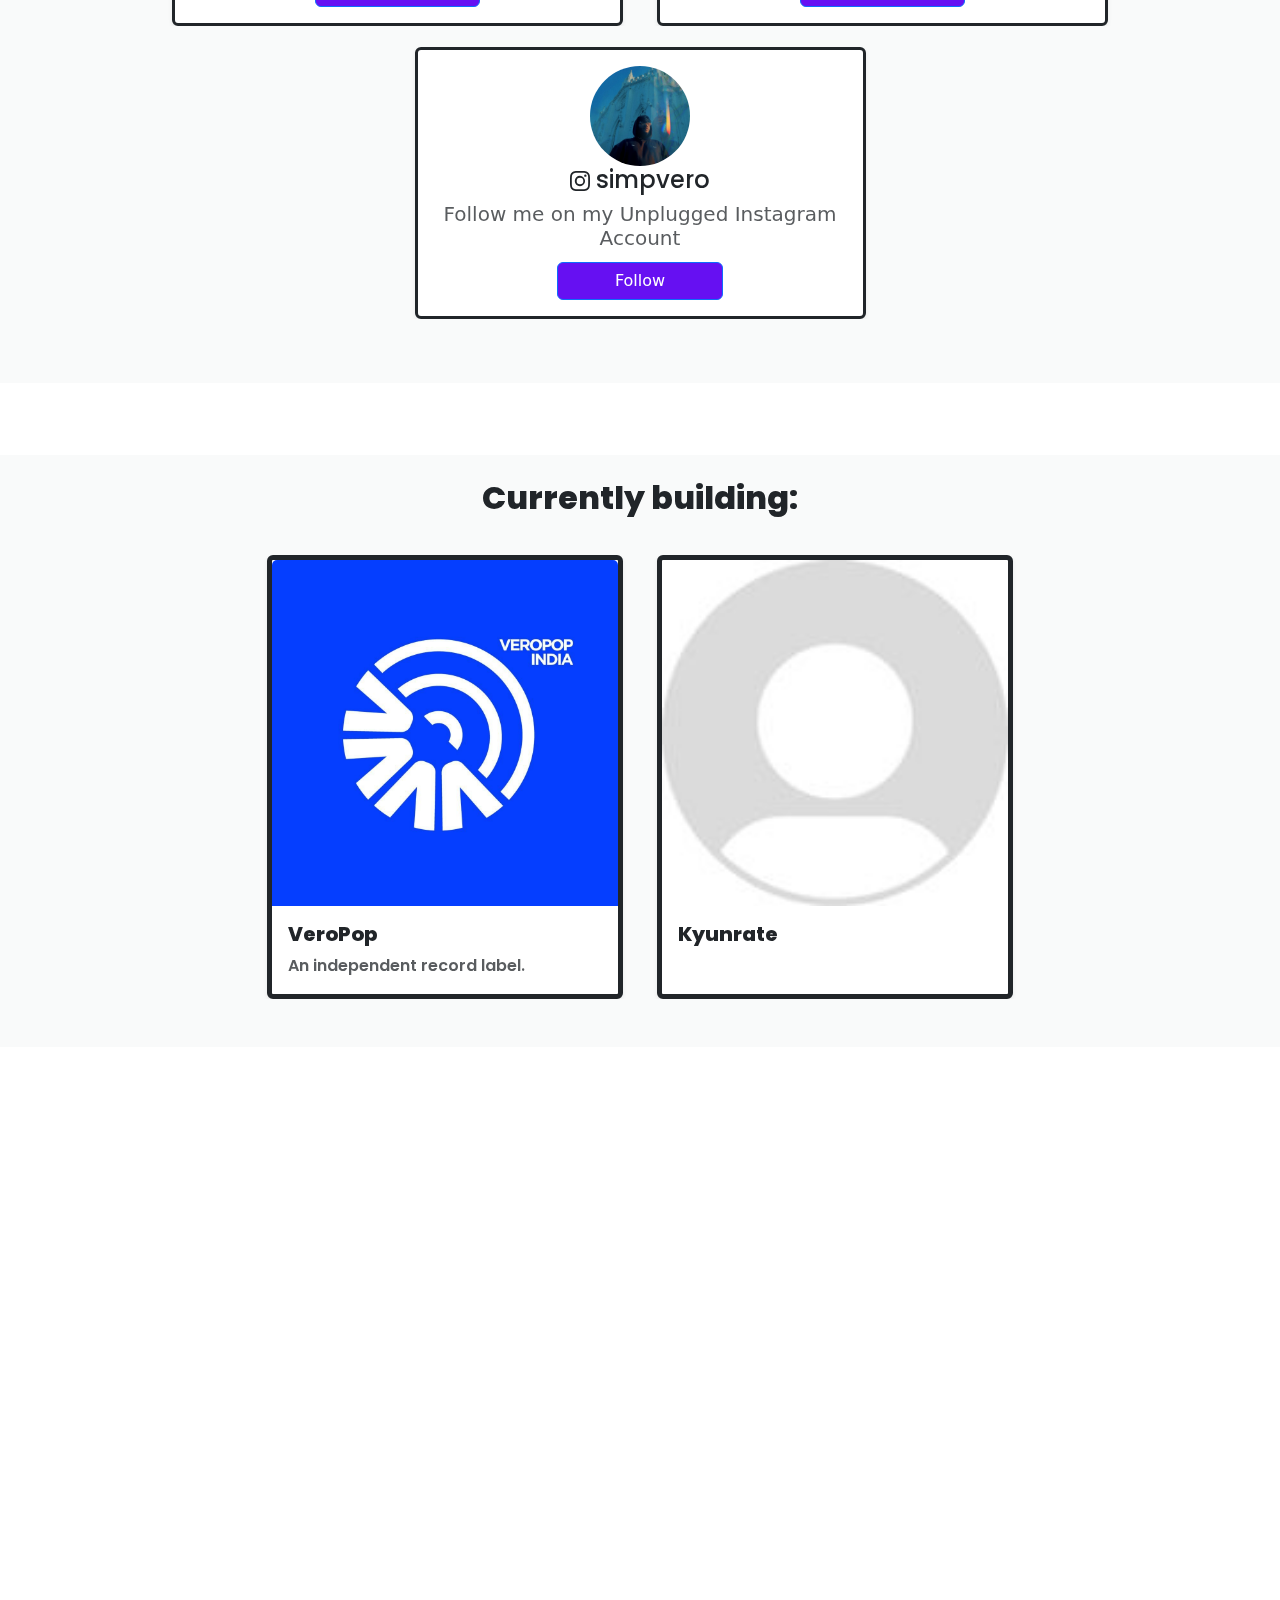
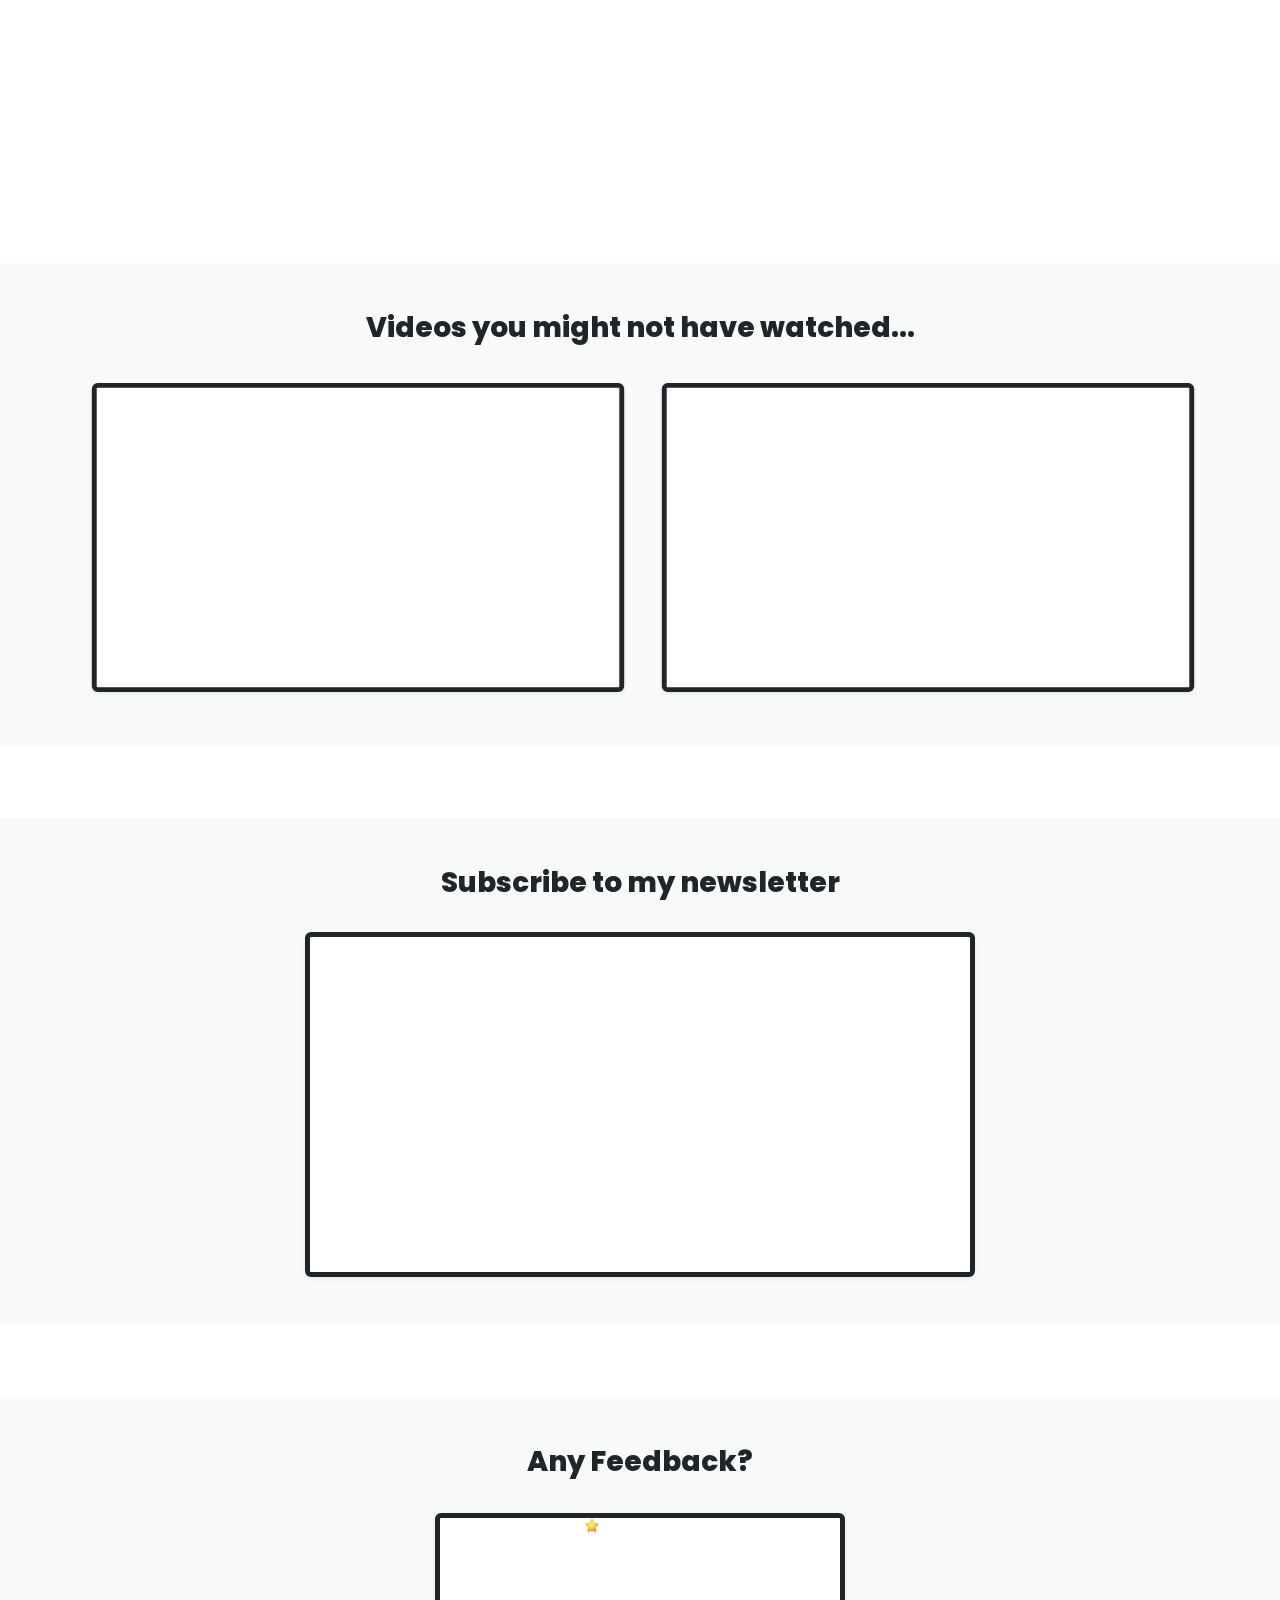
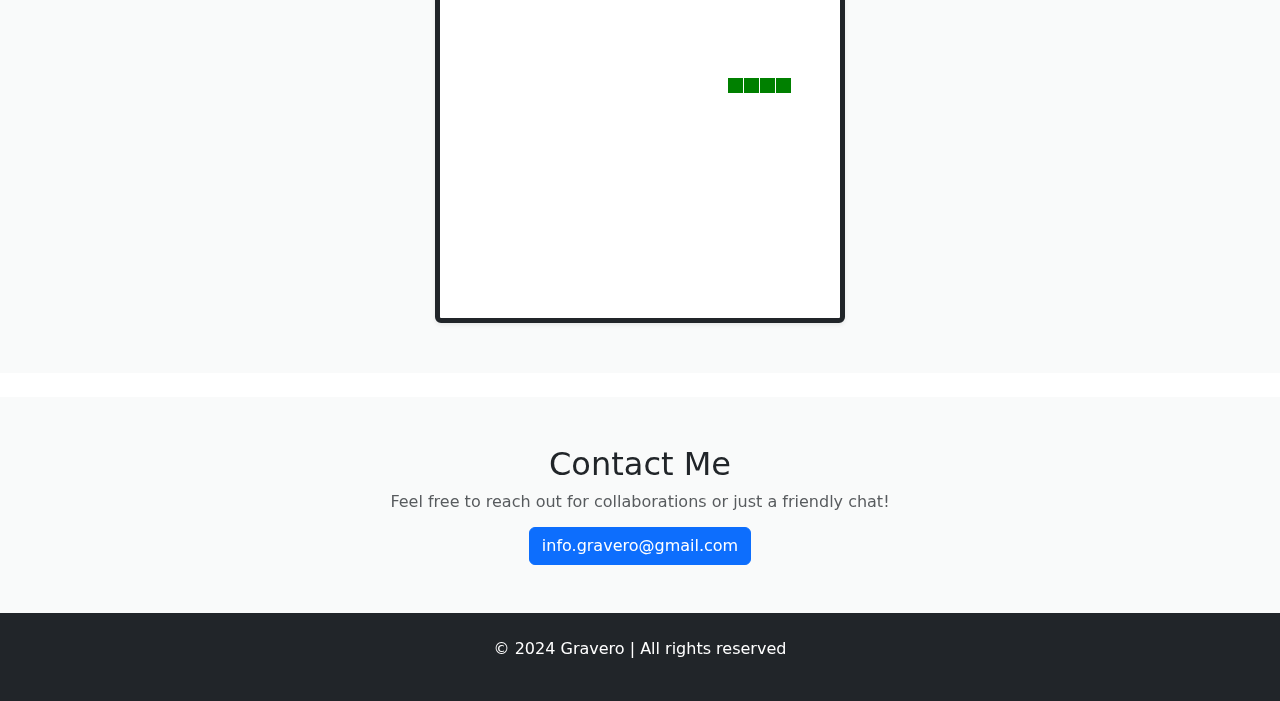
==== commit 2d99f083: "anjaaana - push to production" ====
--- a/index.html
+++ b/index.html
@@ -36,15 +36,17 @@
     </header>
     <header id="new_release" class="bg-light-o text-center py-5" style="margin-bottom: 10px;">
         <div class="container">
-            <h3 class="poppins-extrabold">Pre-save ‘Anjaana’</h3>
+            <h3 class="poppins-extrabold">My latest single ‘Anjaana’</h3>
             <br />
             <p class="h4">I just wanted to say THANK YOU for all the love you’ve shown on my mashups and remixes. It means so much to see you vibe with my music, it’s what keeps me going!
                 <br /><br />
-                I also make original music, and my next single, ‘Anjaana,’ is super close to my heart. It’s emotional, raw, and I promise it’s just as vibeable as my mashups and remixes. It would mean the world if you could pre-save it and show your support!
-                <br /><br />
-                Pre-save ‘Anjaana’ here:
-                <br /><br />
-                    <iframe id="new_release_iframe" src="https://ffm.to/f7554904a510437a9c2b8ed5bc30c758" scrolling="no"></iframe>
+                I also make original music, and my latest single, ‘Anjaana,’ is super close to my heart. It’s emotional, raw, and I promise it’s just as vibeable as my mashups and remixes. It would mean the world if you show your support for this one too as you always did!
+                <br /><br />
+                Listen to ‘Anjaana’ here:
+                <br /><br />
+                <iframe style="border-radius:12px" src="https://open.spotify.com/embed/track/6bBLCABXWOSTv7W4anHyhs?utm_source=generator" width="100%" height="352" frameBorder="0" allowfullscreen="" allow="autoplay; clipboard-write; encrypted-media; fullscreen; picture-in-picture" loading="lazy"></iframe>
+                <!--br />
+                    <iframe allow="autoplay *; encrypted-media *; fullscreen *; clipboard-write" frameborder="0" height="175" style="width:100%;max-width:1400px;overflow:hidden;border-radius:10px;" sandbox="allow-forms allow-popups allow-same-origin allow-scripts allow-storage-access-by-user-activation allow-top-navigation-by-user-activation" src="https://embed.music.apple.com/us/album/bas-ek-baar-lo-fi-flip/1594412300?i=1594412621"></iframe-->
                 <br /><br />
                 Thanks for always having my back. You’re the reason I do this.
                 <br /><br />
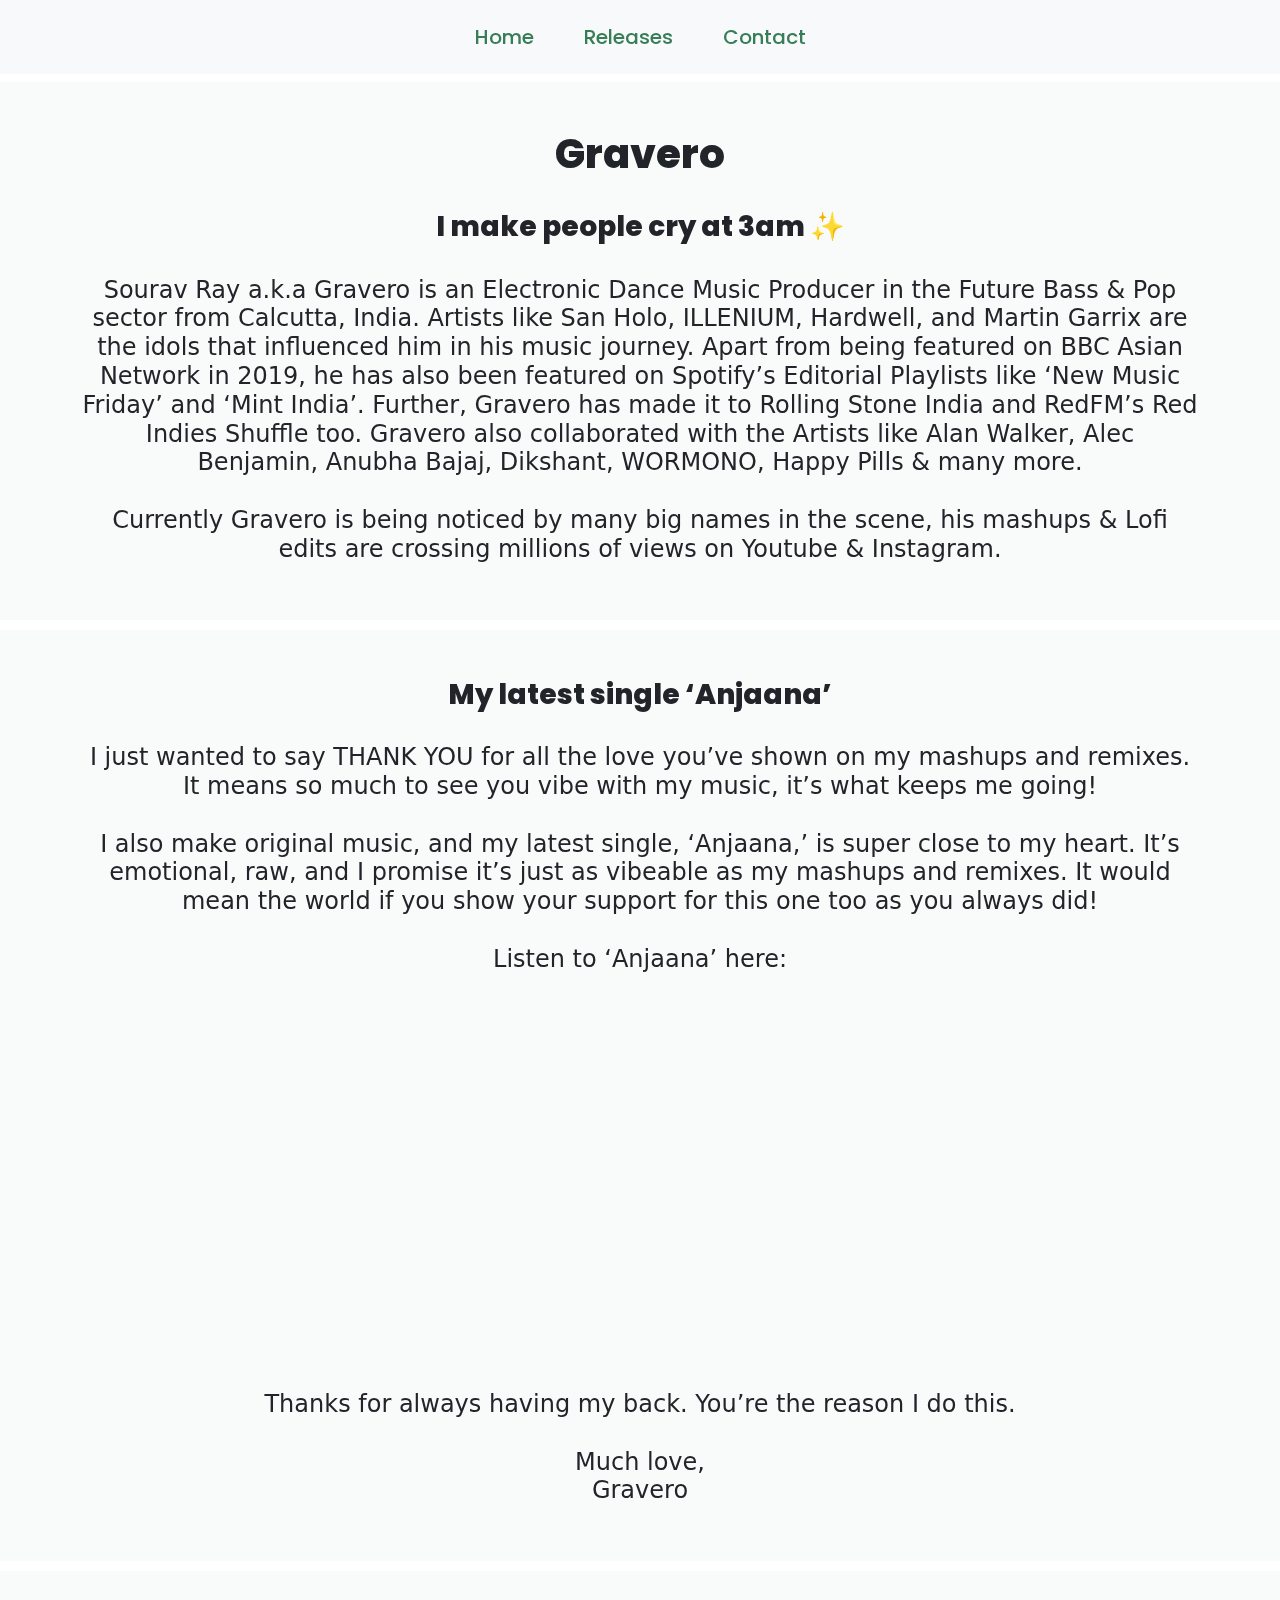
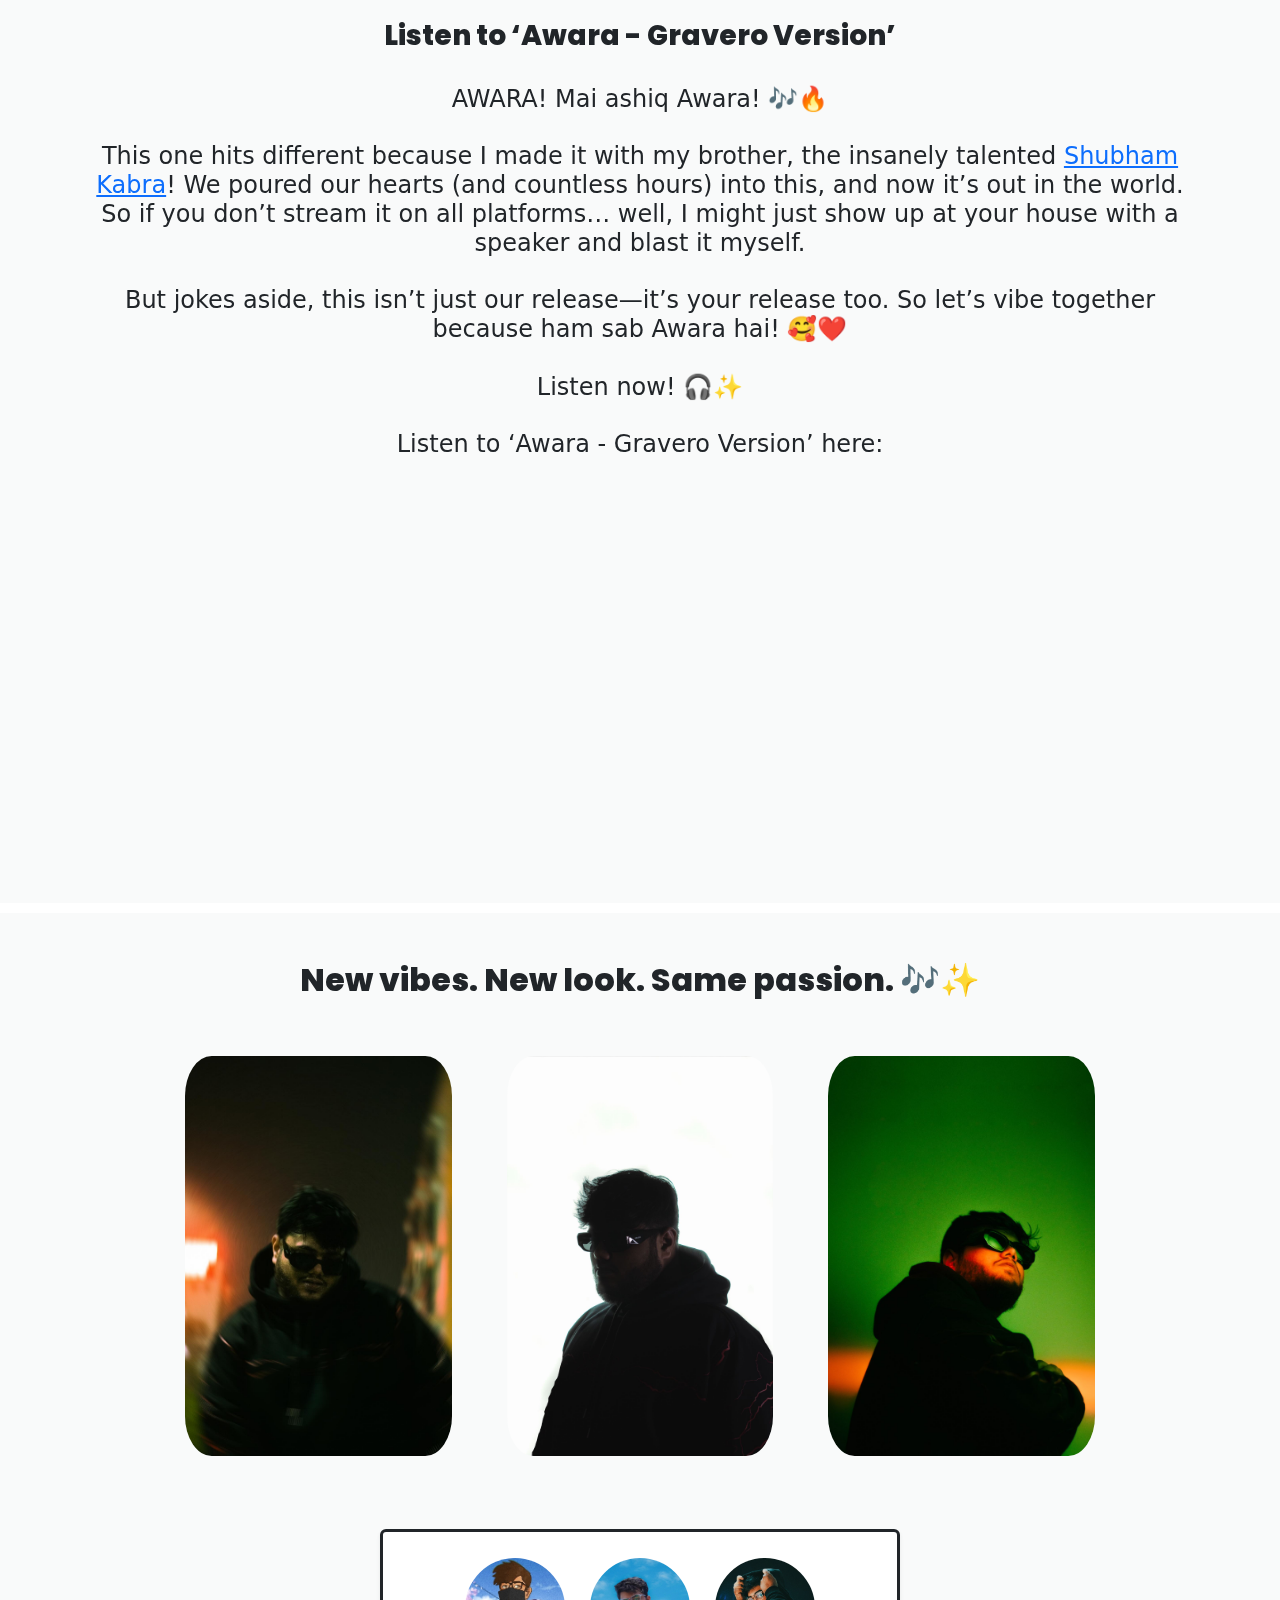
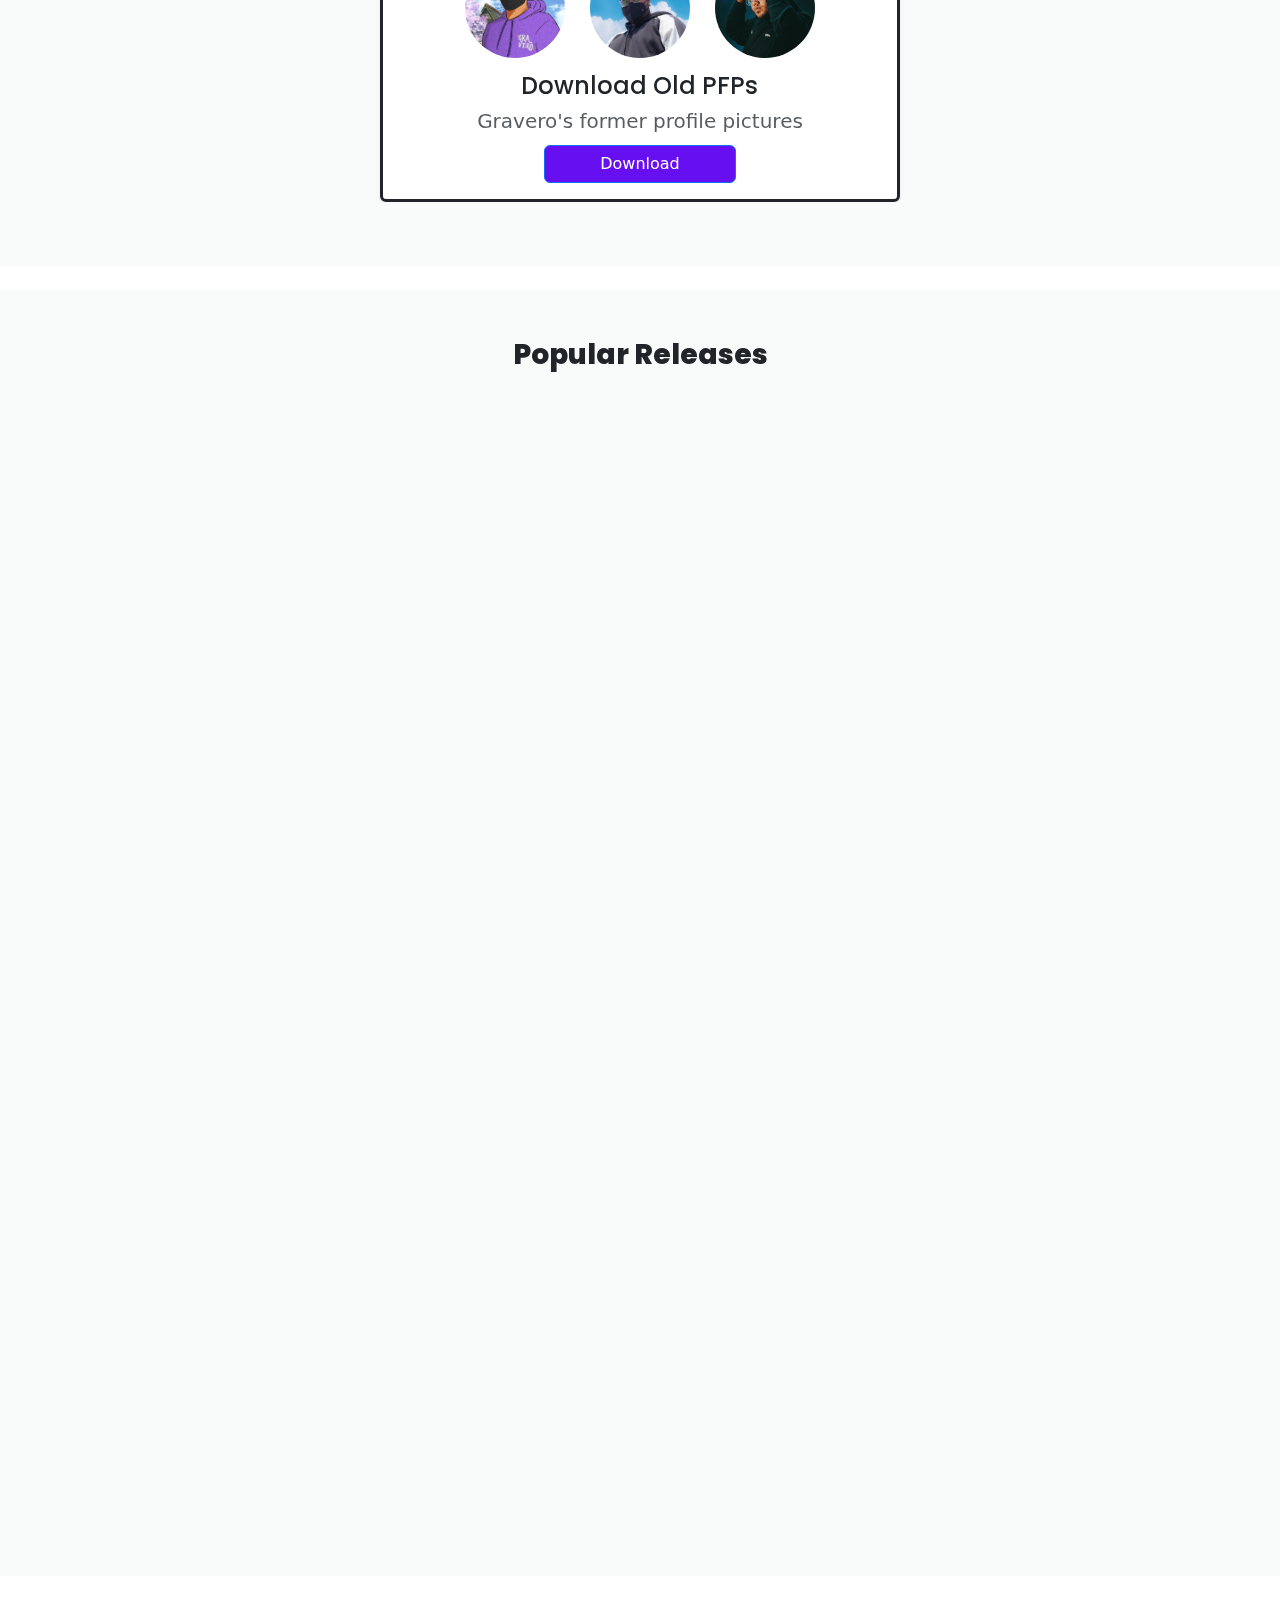
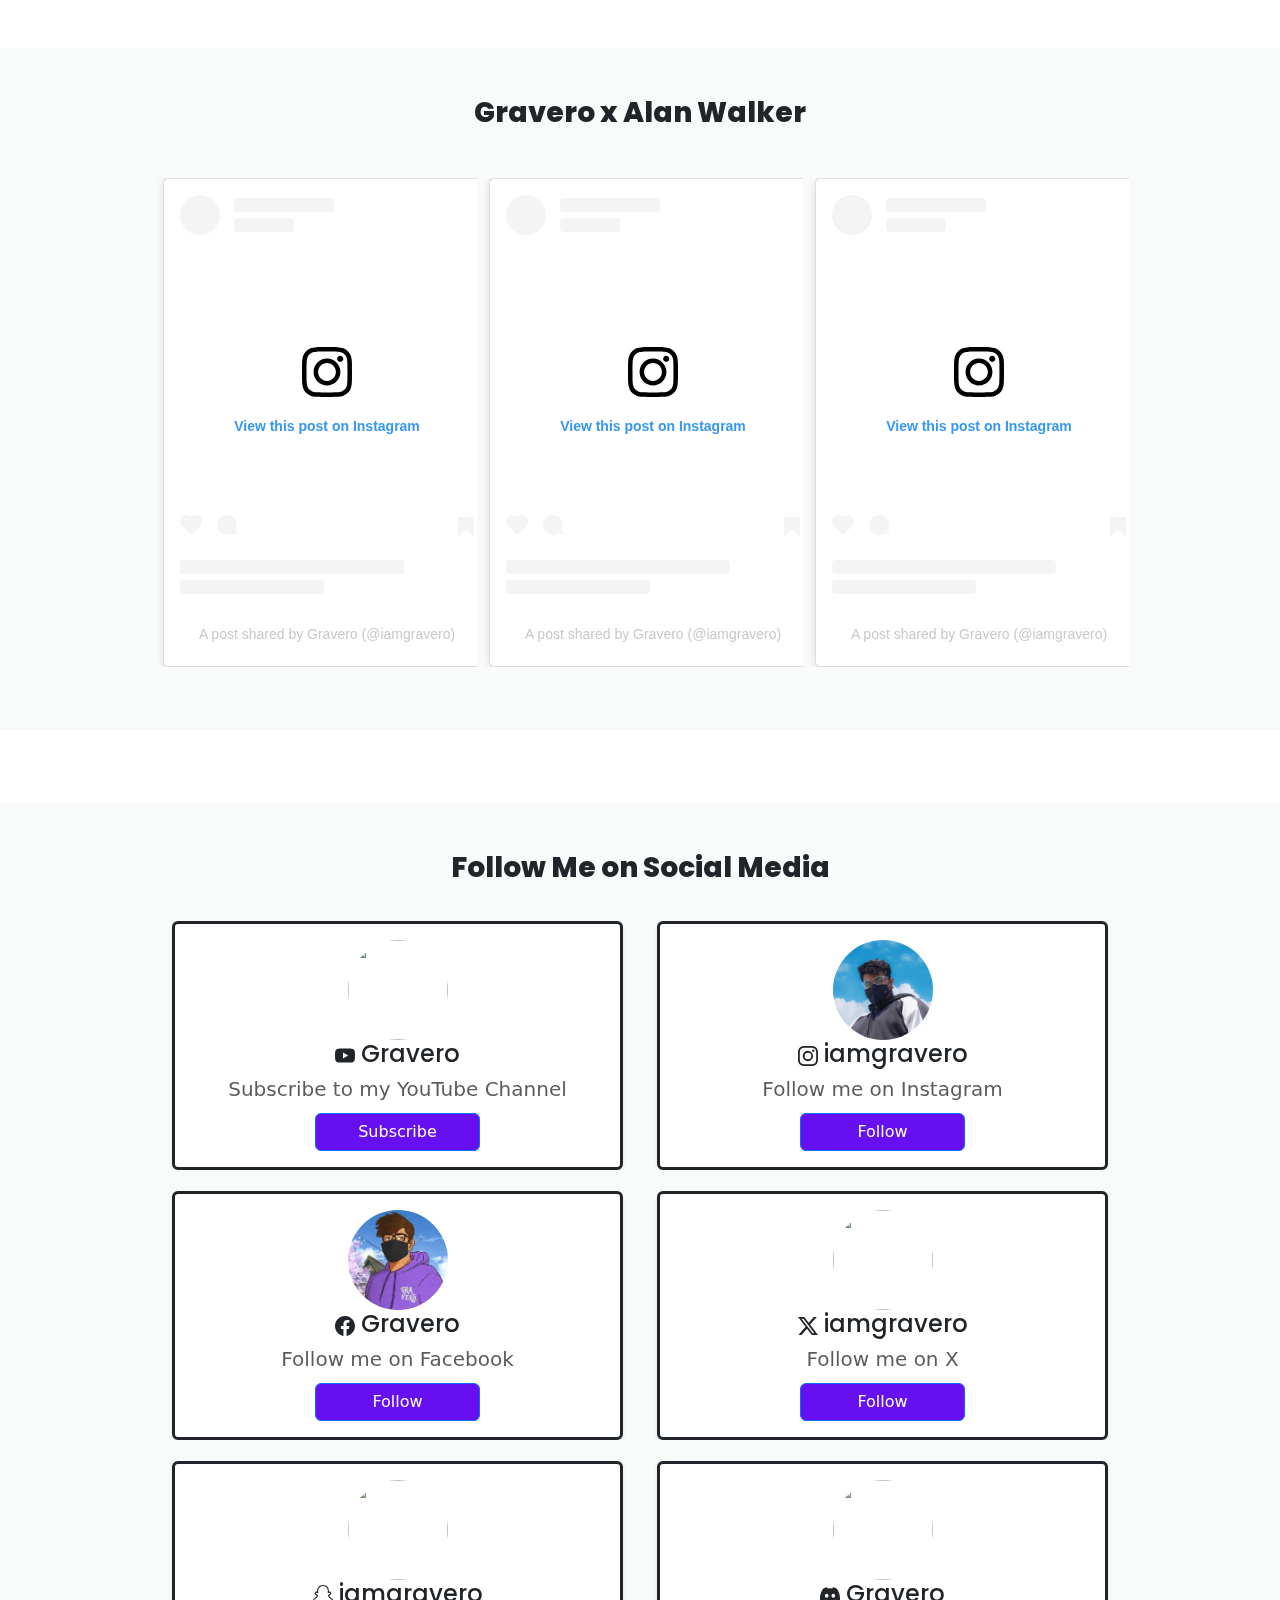
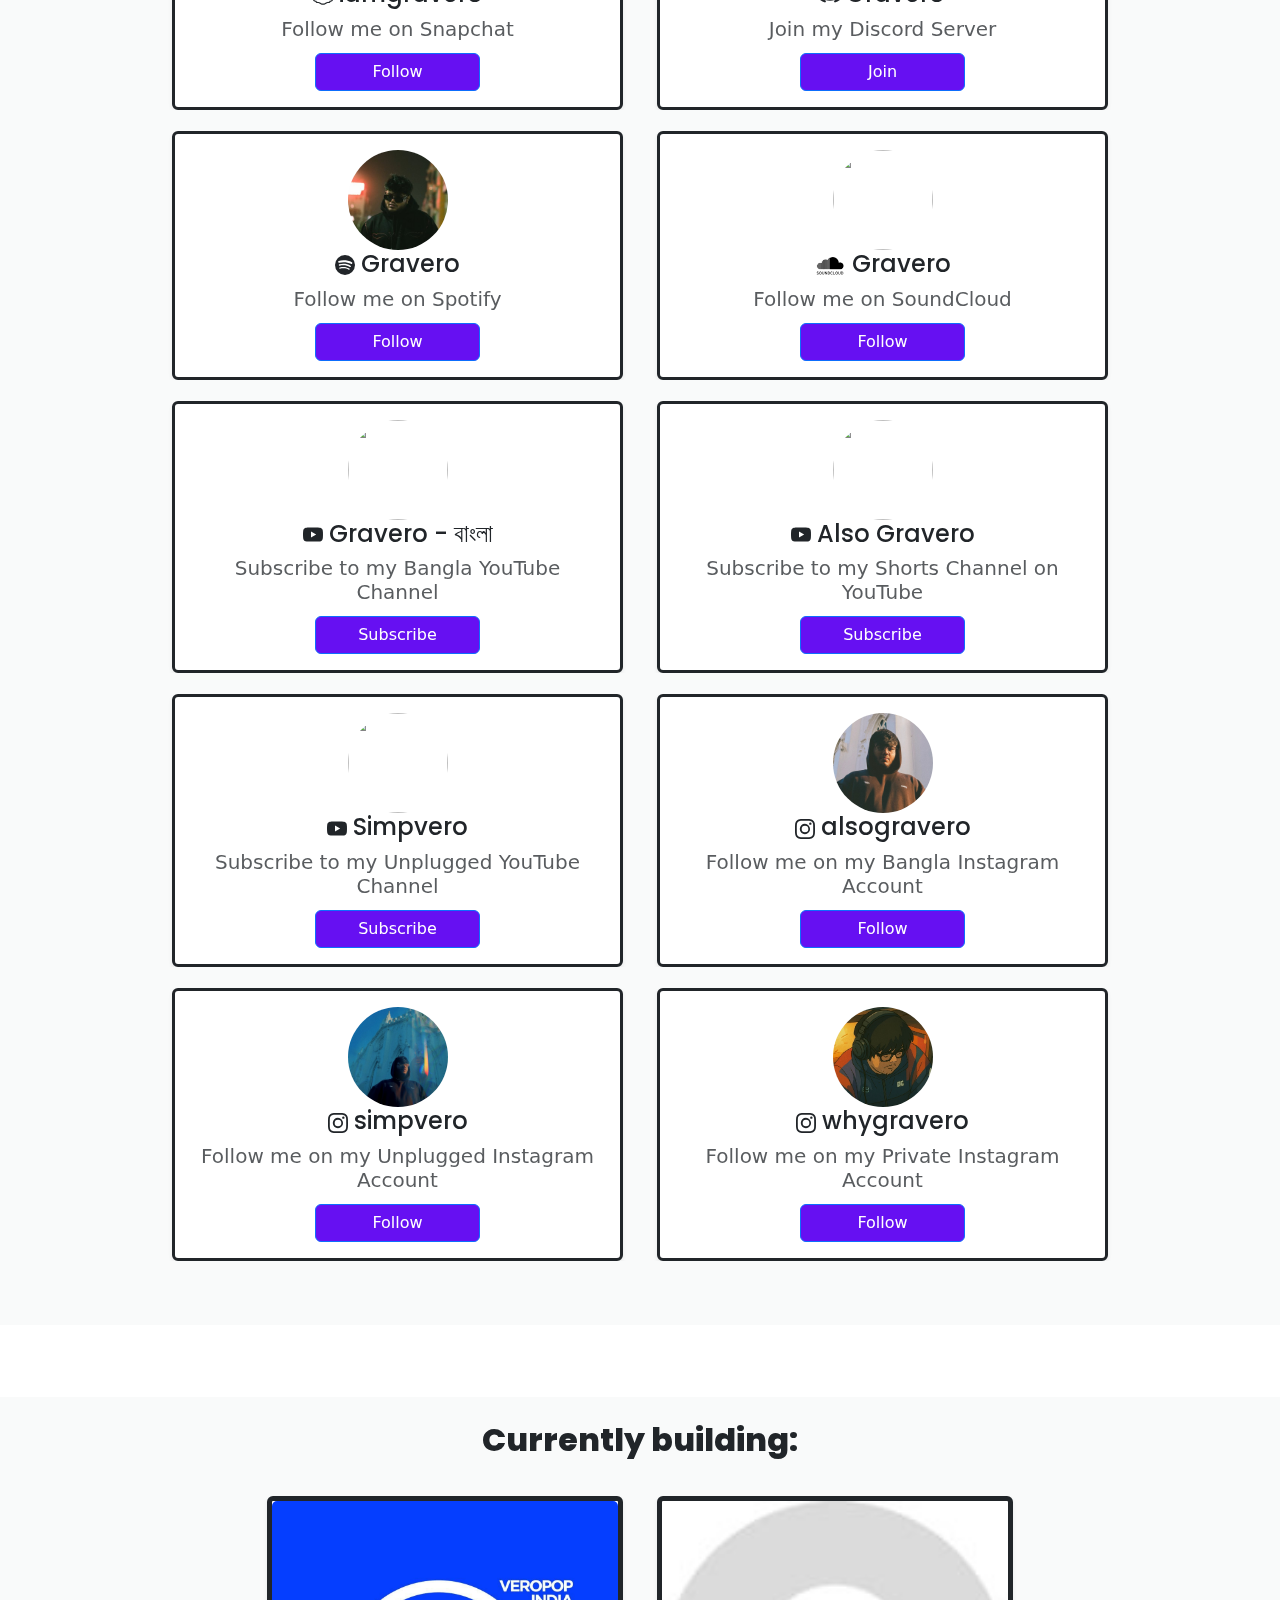
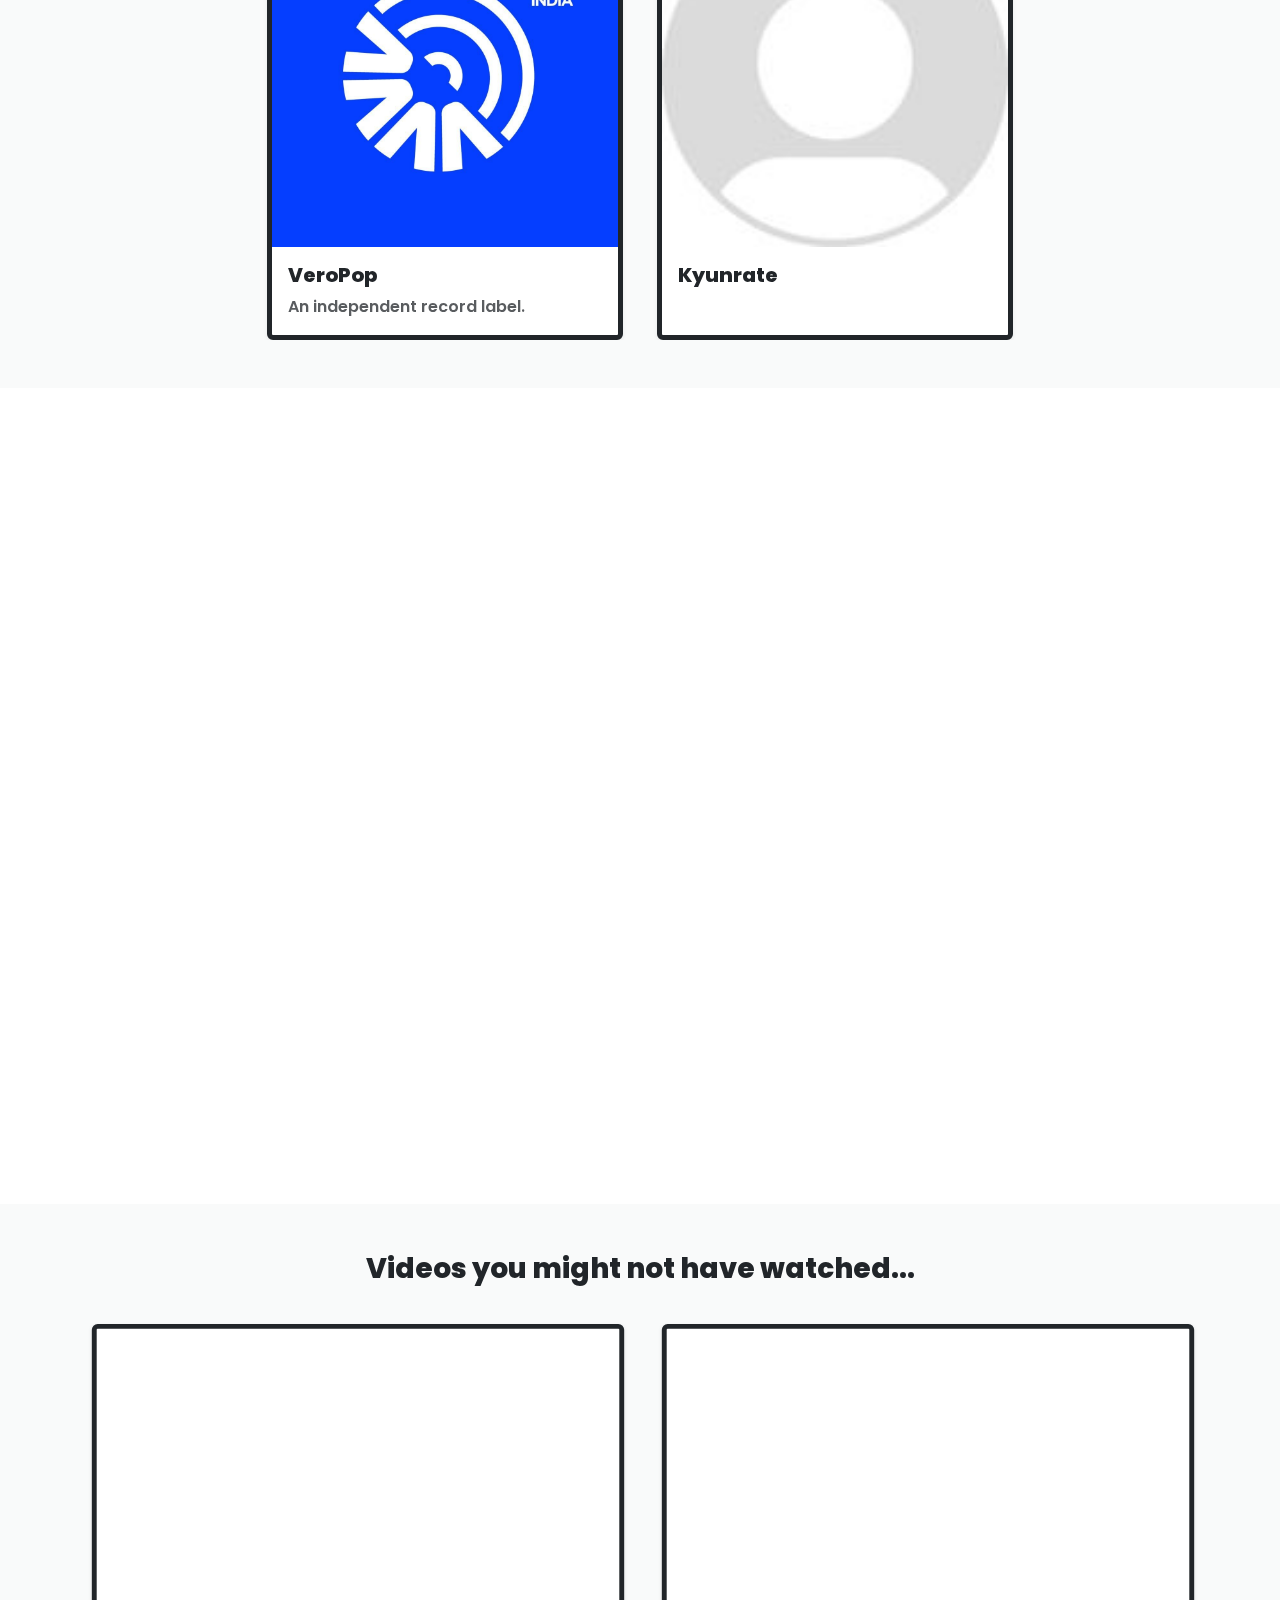
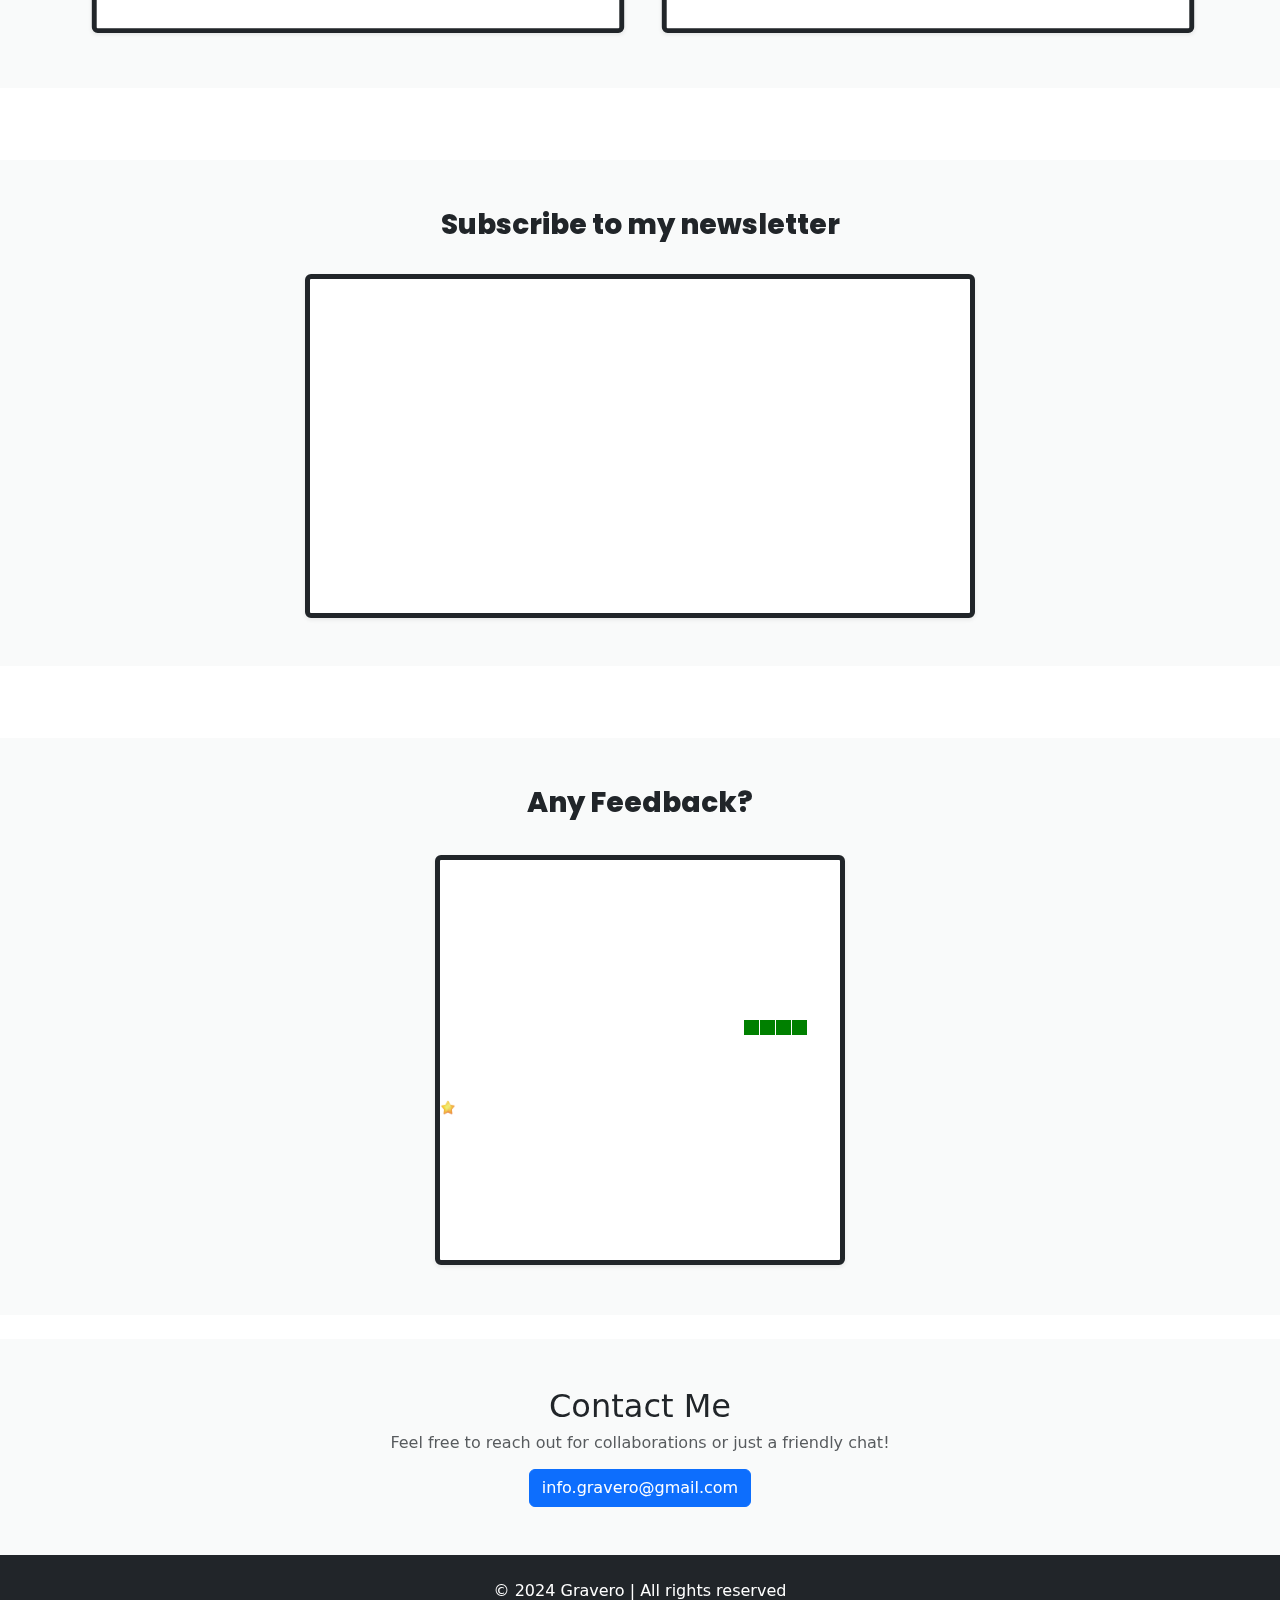
==== commit 49f16126: "welcome back!" ====
--- a/index.html
+++ b/index.html
@@ -56,6 +56,24 @@
             </p>
         </div>
     </header>
+    <header id="new_release" class="bg-light-o text-center py-5" style="margin-bottom: 10px;">
+        <div class="container">
+            <h3 class="poppins-extrabold">Listen to ‘Awara - Gravero Version’</h3>
+            <br />
+            <p class="h4">AWARA! Mai ashiq Awara! 🎶🔥
+                <br /><br />
+                This one hits different because I made it with my brother, the insanely talented <a href="https://www.instagram.com/shubhamkabramusic/" target="_blank">Shubham Kabra</a>! We poured our hearts (and countless hours) into this, and now it’s out in the world. So if you don’t stream it on all platforms… well, I might just show up at your house with a speaker and blast it myself.
+                <br /><br />
+                But jokes aside, this isn’t just our release—it’s your release too. So let’s vibe together because ham sab Awara hai! 🥰❤️
+                <br /><br />
+                Listen now! 🎧✨
+                <br /><br />
+                Listen to ‘Awara - Gravero Version’ here:
+                <br /><br />
+                <iframe style="border-radius:12px" src="https://open.spotify.com/embed/track/7MGAHnHmfEGZfnnFfpdnrE?utm_source=generator" width="100%" height="352" frameBorder="0" allowfullscreen="" allow="autoplay; clipboard-write; encrypted-media; fullscreen; picture-in-picture" loading="lazy"></iframe>
+            </p>
+        </div>
+    </header>
     <header class="bg-light-o text-center py-5">
         <div class="gravero_revamped">
             <h2 class="poppins-extrabold">New vibes. New look. Same passion. 🎶✨</h2>
@@ -155,7 +173,7 @@
                 <div class="col-md-5 mb-3 hover-effect" style="margin: 5px; overflow: hidden;">
                     <div class="card text-center shadow-sm border border-dark border-3">
                         <div class="card-body">
-                            <img src="pfp_instagram.jpg" width="100" height="100" style="border-radius: 50%;"/>
+                            <img src="pfp_instagram_og.jpg" width="100" height="100" style="border-radius: 50%;"/>
                             <h5 class="card-title poppins-medium" style="font-size: 1.5rem;"><svg xmlns="http://www.w3.org/2000/svg" width="20" height="20" fill="currentColor" class="bi bi-instagram" viewBox="0 0 16 16">
                                 <path d="M8 0C5.829 0 5.556.01 4.703.048 3.85.088 3.269.222 2.76.42a3.9 3.9 0 0 0-1.417.923A3.9 3.9 0 0 0 .42 2.76C.222 3.268.087 3.85.048 4.7.01 5.555 0 5.827 0 8.001c0 2.172.01 2.444.048 3.297.04.852.174 1.433.372 1.942.205.526.478.972.923 1.417.444.445.89.719 1.416.923.51.198 1.09.333 1.942.372C5.555 15.99 5.827 16 8 16s2.444-.01 3.298-.048c.851-.04 1.434-.174 1.943-.372a3.9 3.9 0 0 0 1.416-.923c.445-.445.718-.891.923-1.417.197-.509.332-1.09.372-1.942C15.99 10.445 16 10.173 16 8s-.01-2.445-.048-3.299c-.04-.851-.175-1.433-.372-1.941a3.9 3.9 0 0 0-.923-1.417A3.9 3.9 0 0 0 13.24.42c-.51-.198-1.092-.333-1.943-.372C10.443.01 10.172 0 7.998 0zm-.717 1.442h.718c2.136 0 2.389.007 3.232.046.78.035 1.204.166 1.486.275.373.145.64.319.92.599s.453.546.598.92c.11.281.24.705.275 1.485.039.843.047 1.096.047 3.231s-.008 2.389-.047 3.232c-.035.78-.166 1.203-.275 1.485a2.5 2.5 0 0 1-.599.919c-.28.28-.546.453-.92.598-.28.11-.704.24-1.485.276-.843.038-1.096.047-3.232.047s-2.39-.009-3.233-.047c-.78-.036-1.203-.166-1.485-.276a2.5 2.5 0 0 1-.92-.598 2.5 2.5 0 0 1-.6-.92c-.109-.281-.24-.705-.275-1.485-.038-.843-.046-1.096-.046-3.233s.008-2.388.046-3.231c.036-.78.166-1.204.276-1.486.145-.373.319-.64.599-.92s.546-.453.92-.598c.282-.11.705-.24 1.485-.276.738-.034 1.024-.044 2.515-.045zm4.988 1.328a.96.96 0 1 0 0 1.92.96.96 0 0 0 0-1.92m-4.27 1.122a4.109 4.109 0 1 0 0 8.217 4.109 4.109 0 0 0 0-8.217m0 1.441a2.667 2.667 0 1 1 0 5.334 2.667 2.667 0 0 1 0-5.334"/>
                               </svg>&nbsp;iamgravero</h5>
@@ -167,7 +185,7 @@
                 <div class="col-md-5 mb-3 hover-effect" style="margin: 5px; overflow: hidden;">
                     <div class="card text-center shadow-sm border border-dark border-3">
                         <div class="card-body">
-                            <img src="https://scontent-ccu1-2.xx.fbcdn.net/v/t39.30808-6/237455906_825354804831508_4399508537359783840_n.jpg?_nc_cat=111&ccb=1-7&_nc_sid=6ee11a&_nc_ohc=nz7qbpRlpgEQ7kNvgHBO2M2&_nc_zt=23&_nc_ht=scontent-ccu1-2.xx&_nc_gid=A8VpFzSbeOfDUqDSKcV6jY8&oh=00_AYBq6ZFHL48L4sNw1NYtu4872RRh5BwbFf8i3F-DP_BViw&oe=6785D2EF" width="100" height="100" style="border-radius: 50%;"/>
+                            <img src="pfp_youtube_og.jpg" width="100" height="100" style="border-radius: 50%;"/>
                             <h5 class="card-title poppins-medium" style="font-size: 1.5rem;"><svg xmlns="http://www.w3.org/2000/svg" width="20" height="20" fill="currentColor" class="bi bi-facebook" viewBox="0 0 16 16">
                                 <path d="M16 8.049c0-4.446-3.582-8.05-8-8.05C3.58 0-.002 3.603-.002 8.05c0 4.017 2.926 7.347 6.75 7.951v-5.625h-2.03V8.05H6.75V6.275c0-2.017 1.195-3.131 3.022-3.131.876 0 1.791.157 1.791.157v1.98h-1.009c-.993 0-1.303.621-1.303 1.258v1.51h2.218l-.354 2.326H9.25V16c3.824-.604 6.75-3.934 6.75-7.951"/>
                               </svg>&nbsp;Gravero</h5>
@@ -191,7 +209,7 @@
                 <div class="col-md-5 mb-3 hover-effect" style="margin: 5px; overflow: hidden;">
                     <div class="card text-center shadow-sm border border-dark border-3">
                         <div class="card-body">
-                            <img src="https://cf-st.sc-cdn.net/aps/bolt_web/[base64]._RS144,144_FMwebp" width="100" height="100" style="border-radius: 50%;"/>
+                            <img src="https://cf-st.sc-cdn.net/aps/bolt_web/[base64]._RS126,126_FMwebp" width="100" height="100" style="border-radius: 50%;"/>
                             <h5 class="card-title poppins-medium" style="font-size: 1.5rem;"><svg xmlns="http://www.w3.org/2000/svg" width="20" height="20" fill="currentColor" class="bi bi-snapchat" viewBox="0 0 16 16">
                                 <path d="M15.943 11.526c-.111-.303-.323-.465-.564-.599a1 1 0 0 0-.123-.064l-.219-.111c-.752-.399-1.339-.902-1.746-1.498a3.4 3.4 0 0 1-.3-.531c-.034-.1-.032-.156-.008-.207a.3.3 0 0 1 .097-.1c.129-.086.262-.173.352-.231.162-.104.289-.187.371-.245.309-.216.525-.446.66-.702a1.4 1.4 0 0 0 .069-1.16c-.205-.538-.713-.872-1.329-.872a1.8 1.8 0 0 0-.487.065c.006-.368-.002-.757-.035-1.139-.116-1.344-.587-2.048-1.077-2.61a4.3 4.3 0 0 0-1.095-.881C9.764.216 8.92 0 7.999 0s-1.76.216-2.505.641c-.412.232-.782.53-1.097.883-.49.562-.96 1.267-1.077 2.61-.033.382-.04.772-.036 1.138a1.8 1.8 0 0 0-.487-.065c-.615 0-1.124.335-1.328.873a1.4 1.4 0 0 0 .067 1.161c.136.256.352.486.66.701.082.058.21.14.371.246l.339.221a.4.4 0 0 1 .109.11c.026.053.027.11-.012.217a3.4 3.4 0 0 1-.295.52c-.398.583-.968 1.077-1.696 1.472-.385.204-.786.34-.955.8-.128.348-.044.743.28 1.075q.18.189.409.31a4.4 4.4 0 0 0 1 .4.7.7 0 0 1 .202.09c.118.104.102.26.259.488q.12.178.296.3c.33.229.701.243 1.095.258.355.014.758.03 1.217.18.19.064.389.186.618.328.55.338 1.305.802 2.566.802 1.262 0 2.02-.466 2.576-.806.227-.14.424-.26.609-.321.46-.152.863-.168 1.218-.181.393-.015.764-.03 1.095-.258a1.14 1.14 0 0 0 .336-.368c.114-.192.11-.327.217-.42a.6.6 0 0 1 .19-.087 4.5 4.5 0 0 0 1.014-.404c.16-.087.306-.2.429-.336l.004-.005c.304-.325.38-.709.256-1.047m-1.121.602c-.684.378-1.139.337-1.493.565-.3.193-.122.61-.34.76-.269.186-1.061-.012-2.085.326-.845.279-1.384 1.082-2.903 1.082s-2.045-.801-2.904-1.084c-1.022-.338-1.816-.14-2.084-.325-.218-.15-.041-.568-.341-.761-.354-.228-.809-.187-1.492-.563-.436-.24-.189-.39-.044-.46 2.478-1.199 2.873-3.05 2.89-3.188.022-.166.045-.297-.138-.466-.177-.164-.962-.65-1.18-.802-.36-.252-.52-.503-.402-.812.082-.214.281-.295.49-.295a1 1 0 0 1 .197.022c.396.086.78.285 1.002.338q.04.01.082.011c.118 0 .16-.06.152-.195-.026-.433-.087-1.277-.019-2.066.094-1.084.444-1.622.859-2.097.2-.229 1.137-1.22 2.93-1.22 1.792 0 2.732.987 2.931 1.215.416.475.766 1.013.859 2.098.068.788.009 1.632-.019 2.065-.01.142.034.195.152.195a.4.4 0 0 0 .082-.01c.222-.054.607-.253 1.002-.338a1 1 0 0 1 .197-.023c.21 0 .409.082.49.295.117.309-.04.56-.401.812-.218.152-1.003.638-1.18.802-.184.169-.16.3-.139.466.018.14.413 1.991 2.89 3.189.147.073.394.222-.041.464"/>
                               </svg>&nbsp;iamgravero</h5>
@@ -227,7 +245,7 @@
                 <div class="col-md-5 mb-3 hover-effect" style="margin: 5px; overflow: hidden;">
                     <div class="card text-center shadow-sm border border-dark border-3">
                         <div class="card-body">
-                            <img src="https://i1.sndcdn.com/avatars-Mzk3oreWUkc9pPs0-MCoV1A-t240x240.jpg" width="100" height="100" style="border-radius: 50%;"/>
+                            <img src="https://i1.sndcdn.com/avatars-pRyzY8bVTiFS8ymq-8q1ncQ-t240x240.jpg" width="100" height="100" style="border-radius: 50%;"/>
                             <h5 class="card-title poppins-medium" style="font-size: 1.5rem;"><img src="soundcloud.png" width="32" height="21.5" />&nbsp;Gravero</h5>
                             <p class="h5 card-text text-muted">Follow me on SoundCloud</p>
                             <a href="https://soundcloud.com/iamgravero" target="_blank" class="btn btn-primary mt-1" style="background-color: #6610f2; width: 40%;">Follow</a>
@@ -249,7 +267,7 @@
                 <div class="col-md-5 mb-3 hover-effect" style="margin: 5px; overflow: hidden;">
                     <div class="card text-center shadow-sm border border-dark border-3">
                         <div class="card-body">
-                            <img src="https://yt3.googleusercontent.com/GcR4vk-TYgRBgAhEgieBAehGxbA7v6BeJbj1GCHHe65YBOgWy0k80QwWO5egKaqP-sLi3g4d=s160-c-k-c0x00ffffff-no-rj" width="100" height="100" style="border-radius: 50%;"/>
+                            <img src="https://yt3.googleusercontent.com/HXjKcDxbN1c7DFCpIP84MH7UtJ0A0gfjmJ2kDPGCcPgLyZk-WDjn6emmNTRiMuD82BcUD2LzAw=s160-c-k-c0x00ffffff-no-rj" width="100" height="100" style="border-radius: 50%;"/>
                             <h5 class="card-title poppins-medium" style="font-size: 1.5rem;"><svg xmlns="http://www.w3.org/2000/svg" width="20" height="20" fill="currentColor" class="bi bi-youtube" viewBox="0 0 16 16">
                                 <path d="M8.051 1.999h.089c.822.003 4.987.033 6.11.335a2.01 2.01 0 0 1 1.415 1.42c.101.38.172.883.22 1.402l.01.104.022.26.008.104c.065.914.073 1.77.074 1.957v.075c-.001.194-.01 1.108-.082 2.06l-.008.105-.009.104c-.05.572-.124 1.14-.235 1.558a2.01 2.01 0 0 1-1.415 1.42c-1.16.312-5.569.334-6.18.335h-.142c-.309 0-1.587-.006-2.927-.052l-.17-.006-.087-.004-.171-.007-.171-.007c-1.11-.049-2.167-.128-2.654-.26a2.01 2.01 0 0 1-1.415-1.419c-.111-.417-.185-.986-.235-1.558L.09 9.82l-.008-.104A31 31 0 0 1 0 7.68v-.123c.002-.215.01-.958.064-1.778l.007-.103.003-.052.008-.104.022-.26.01-.104c.048-.519.119-1.023.22-1.402a2.01 2.01 0 0 1 1.415-1.42c.487-.13 1.544-.21 2.654-.26l.17-.007.172-.006.086-.003.171-.007A100 100 0 0 1 7.858 2zM6.4 5.209v4.818l4.157-2.408z"/>
                               </svg>&nbsp;Also Gravero</h5>
@@ -291,6 +309,18 @@
                               </svg>&nbsp;simpvero</h5>
                             <p class="h5 card-text text-muted">Follow me on my Unplugged Instagram Account</p>
                             <a href="https://www.instagram.com/simpvero/" target="_blank" class="btn btn-primary mt-1" style="background-color: #6610f2; width: 40%;">Follow</a>
+                        </div>
+                    </div>
+                </div>
+                <div class="col-md-5 mb-3 hover-effect" style="margin: 5px; overflow: hidden;">
+                    <div class="card text-center shadow-sm border border-dark border-3">
+                        <div class="card-body">
+                            <img src="pfp_instagram_why.jpg" width="100" height="100" style="border-radius: 50%;"/>
+                            <h5 class="card-title poppins-medium" style="font-size: 1.5rem;"><svg xmlns="http://www.w3.org/2000/svg" width="20" height="20" fill="currentColor" class="bi bi-instagram" viewBox="0 0 16 16">
+                                <path d="M8 0C5.829 0 5.556.01 4.703.048 3.85.088 3.269.222 2.76.42a3.9 3.9 0 0 0-1.417.923A3.9 3.9 0 0 0 .42 2.76C.222 3.268.087 3.85.048 4.7.01 5.555 0 5.827 0 8.001c0 2.172.01 2.444.048 3.297.04.852.174 1.433.372 1.942.205.526.478.972.923 1.417.444.445.89.719 1.416.923.51.198 1.09.333 1.942.372C5.555 15.99 5.827 16 8 16s2.444-.01 3.298-.048c.851-.04 1.434-.174 1.943-.372a3.9 3.9 0 0 0 1.416-.923c.445-.445.718-.891.923-1.417.197-.509.332-1.09.372-1.942C15.99 10.445 16 10.173 16 8s-.01-2.445-.048-3.299c-.04-.851-.175-1.433-.372-1.941a3.9 3.9 0 0 0-.923-1.417A3.9 3.9 0 0 0 13.24.42c-.51-.198-1.092-.333-1.943-.372C10.443.01 10.172 0 7.998 0zm-.717 1.442h.718c2.136 0 2.389.007 3.232.046.78.035 1.204.166 1.486.275.373.145.64.319.92.599s.453.546.598.92c.11.281.24.705.275 1.485.039.843.047 1.096.047 3.231s-.008 2.389-.047 3.232c-.035.78-.166 1.203-.275 1.485a2.5 2.5 0 0 1-.599.919c-.28.28-.546.453-.92.598-.28.11-.704.24-1.485.276-.843.038-1.096.047-3.232.047s-2.39-.009-3.233-.047c-.78-.036-1.203-.166-1.485-.276a2.5 2.5 0 0 1-.92-.598 2.5 2.5 0 0 1-.6-.92c-.109-.281-.24-.705-.275-1.485-.038-.843-.046-1.096-.046-3.233s.008-2.388.046-3.231c.036-.78.166-1.204.276-1.486.145-.373.319-.64.599-.92s.546-.453.92-.598c.282-.11.705-.24 1.485-.276.738-.034 1.024-.044 2.515-.045zm4.988 1.328a.96.96 0 1 0 0 1.92.96.96 0 0 0 0-1.92m-4.27 1.122a4.109 4.109 0 1 0 0 8.217 4.109 4.109 0 0 0 0-8.217m0 1.441a2.667 2.667 0 1 1 0 5.334 2.667 2.667 0 0 1 0-5.334"/>
+                              </svg>&nbsp;whygravero</h5>
+                            <p class="h5 card-text text-muted">Follow me on my Private Instagram Account</p>
+                            <a href="https://www.instagram.com/whygravero" target="_blank" class="btn btn-primary mt-1" style="background-color: #6610f2; width: 40%;">Follow</a>
                         </div>
                     </div>
                 </div>
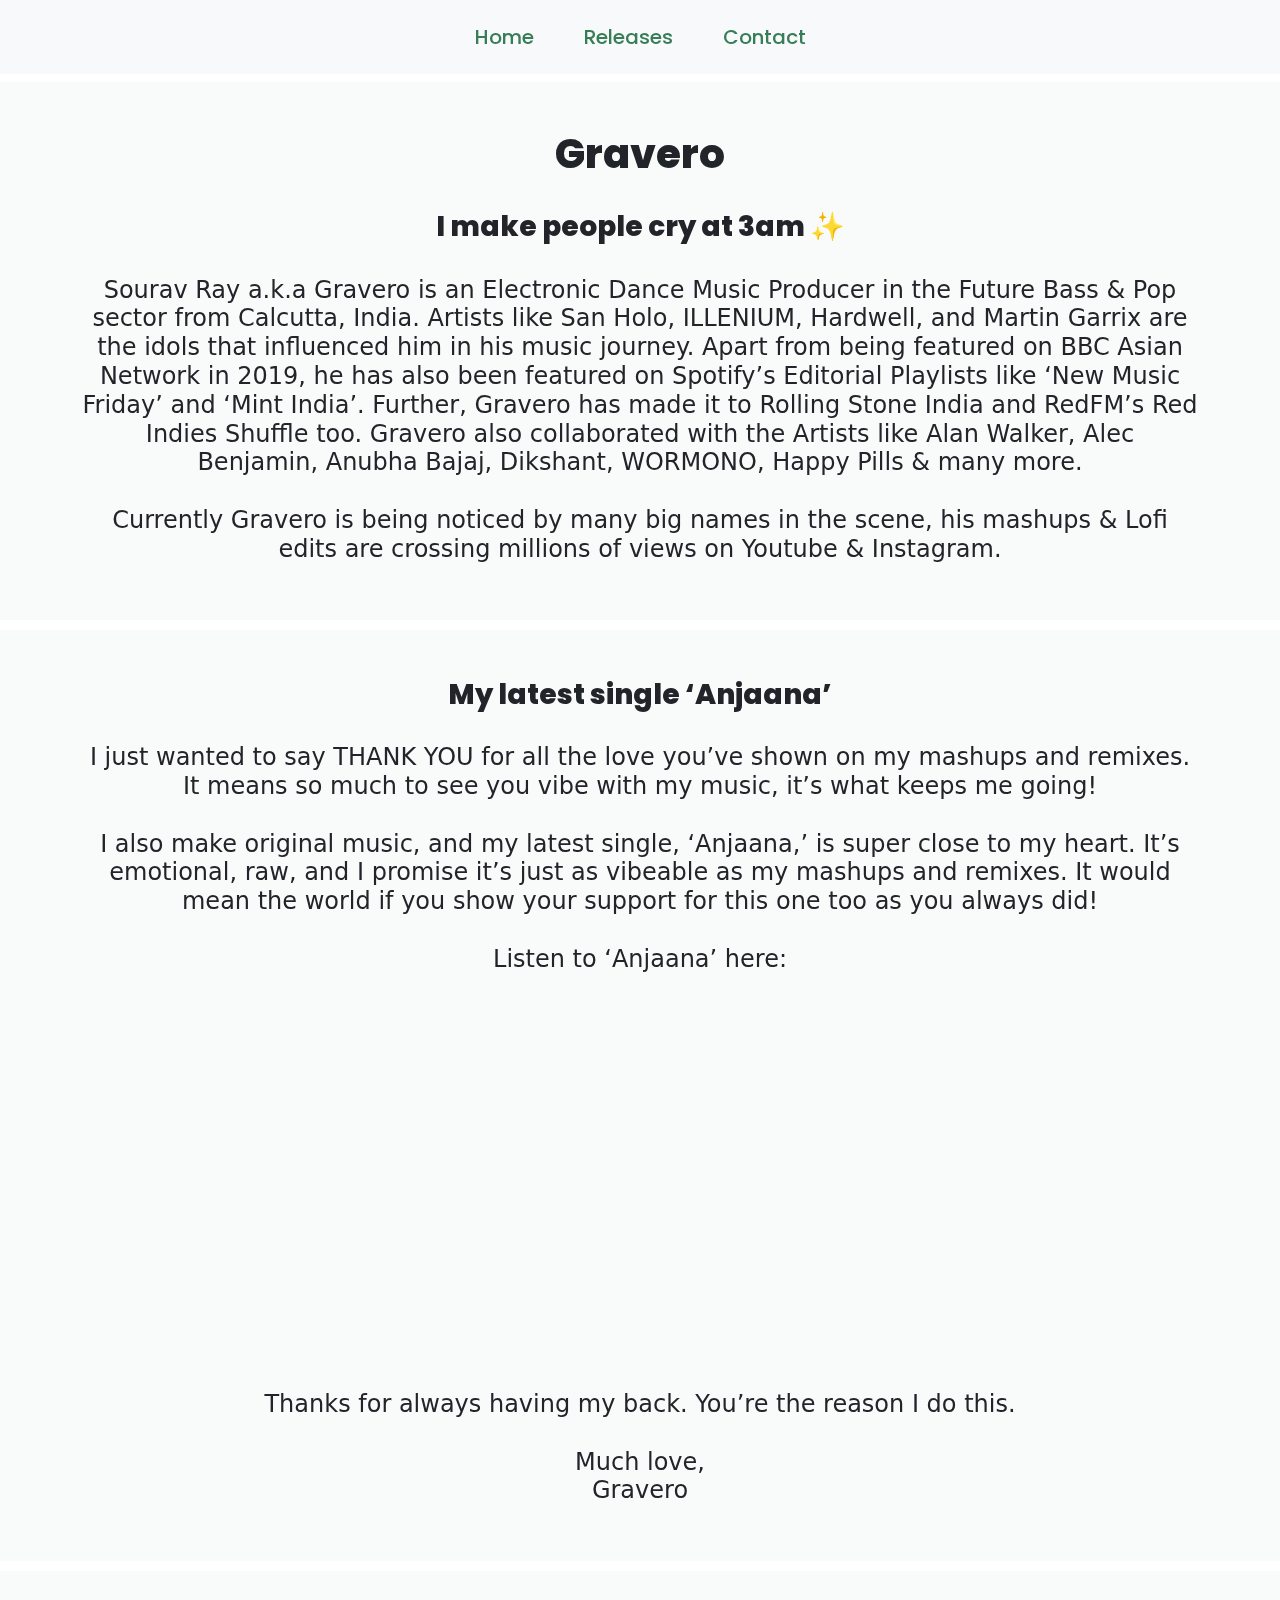
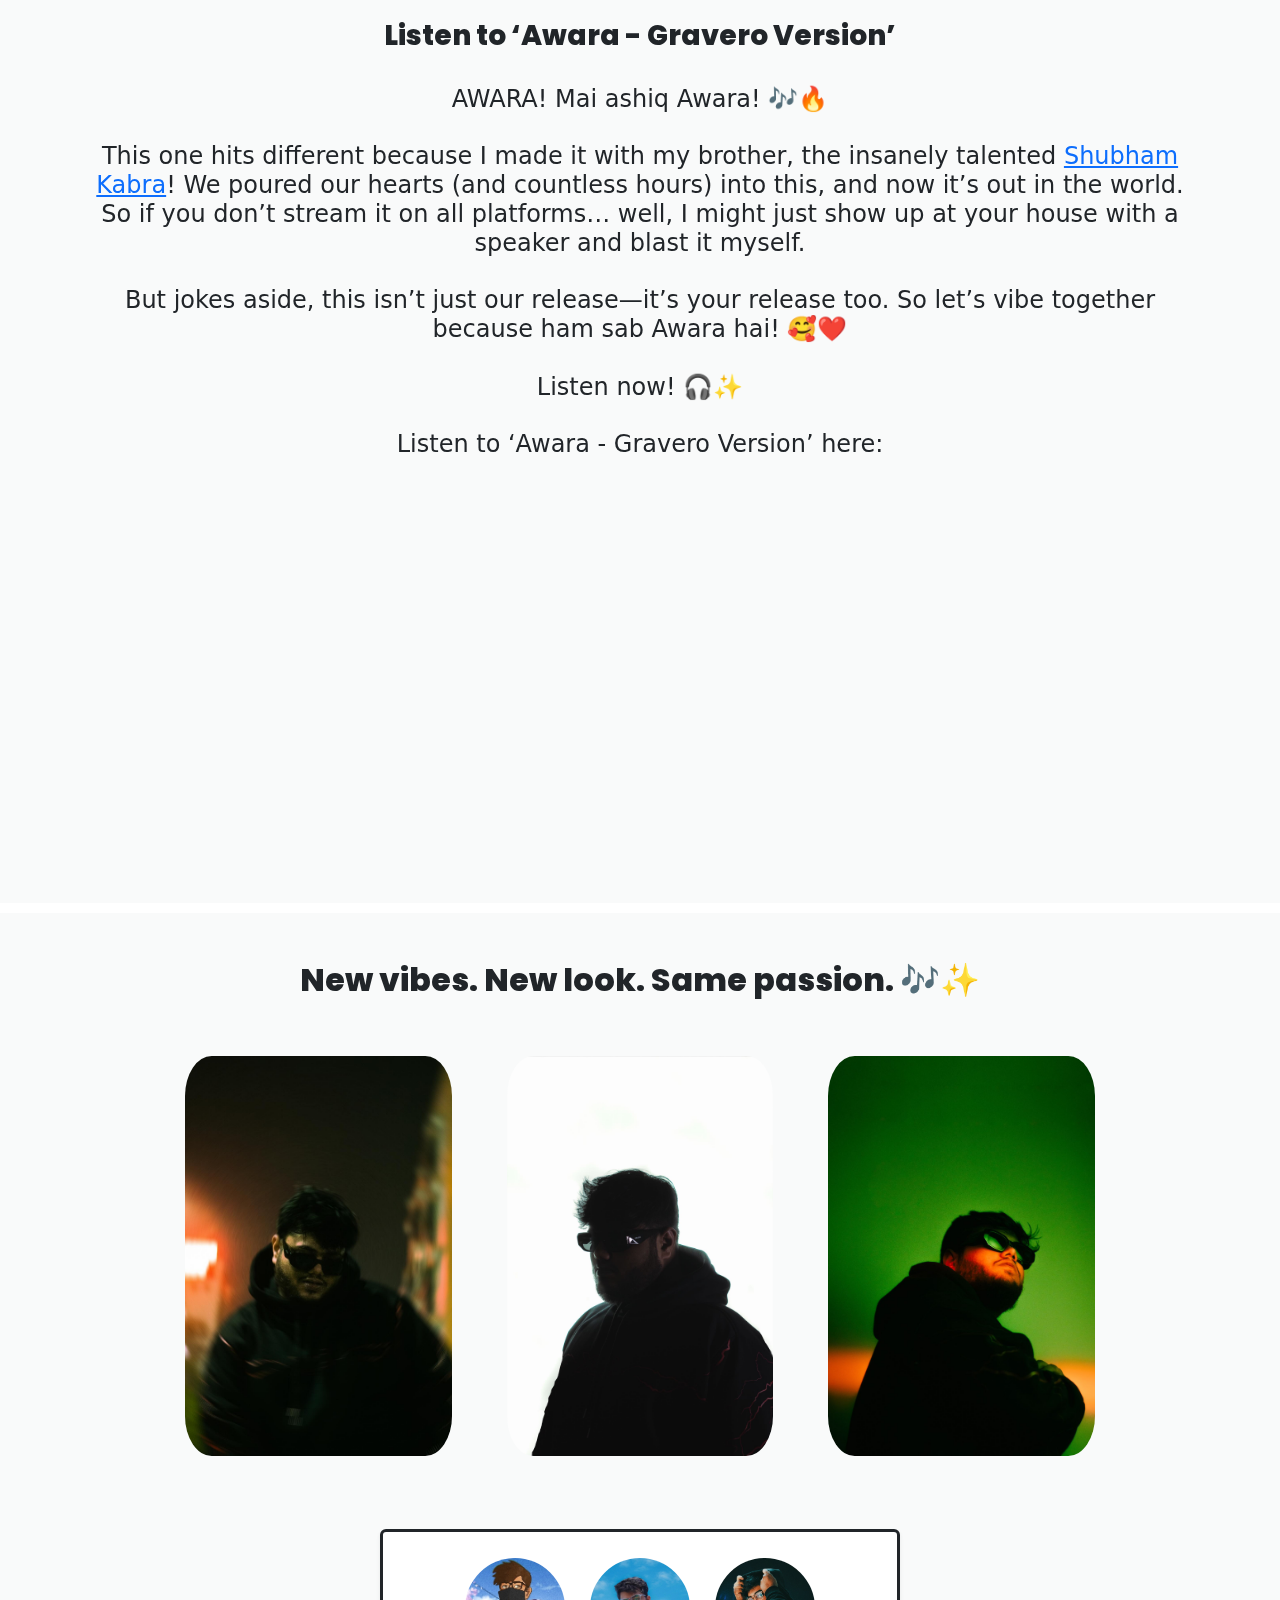
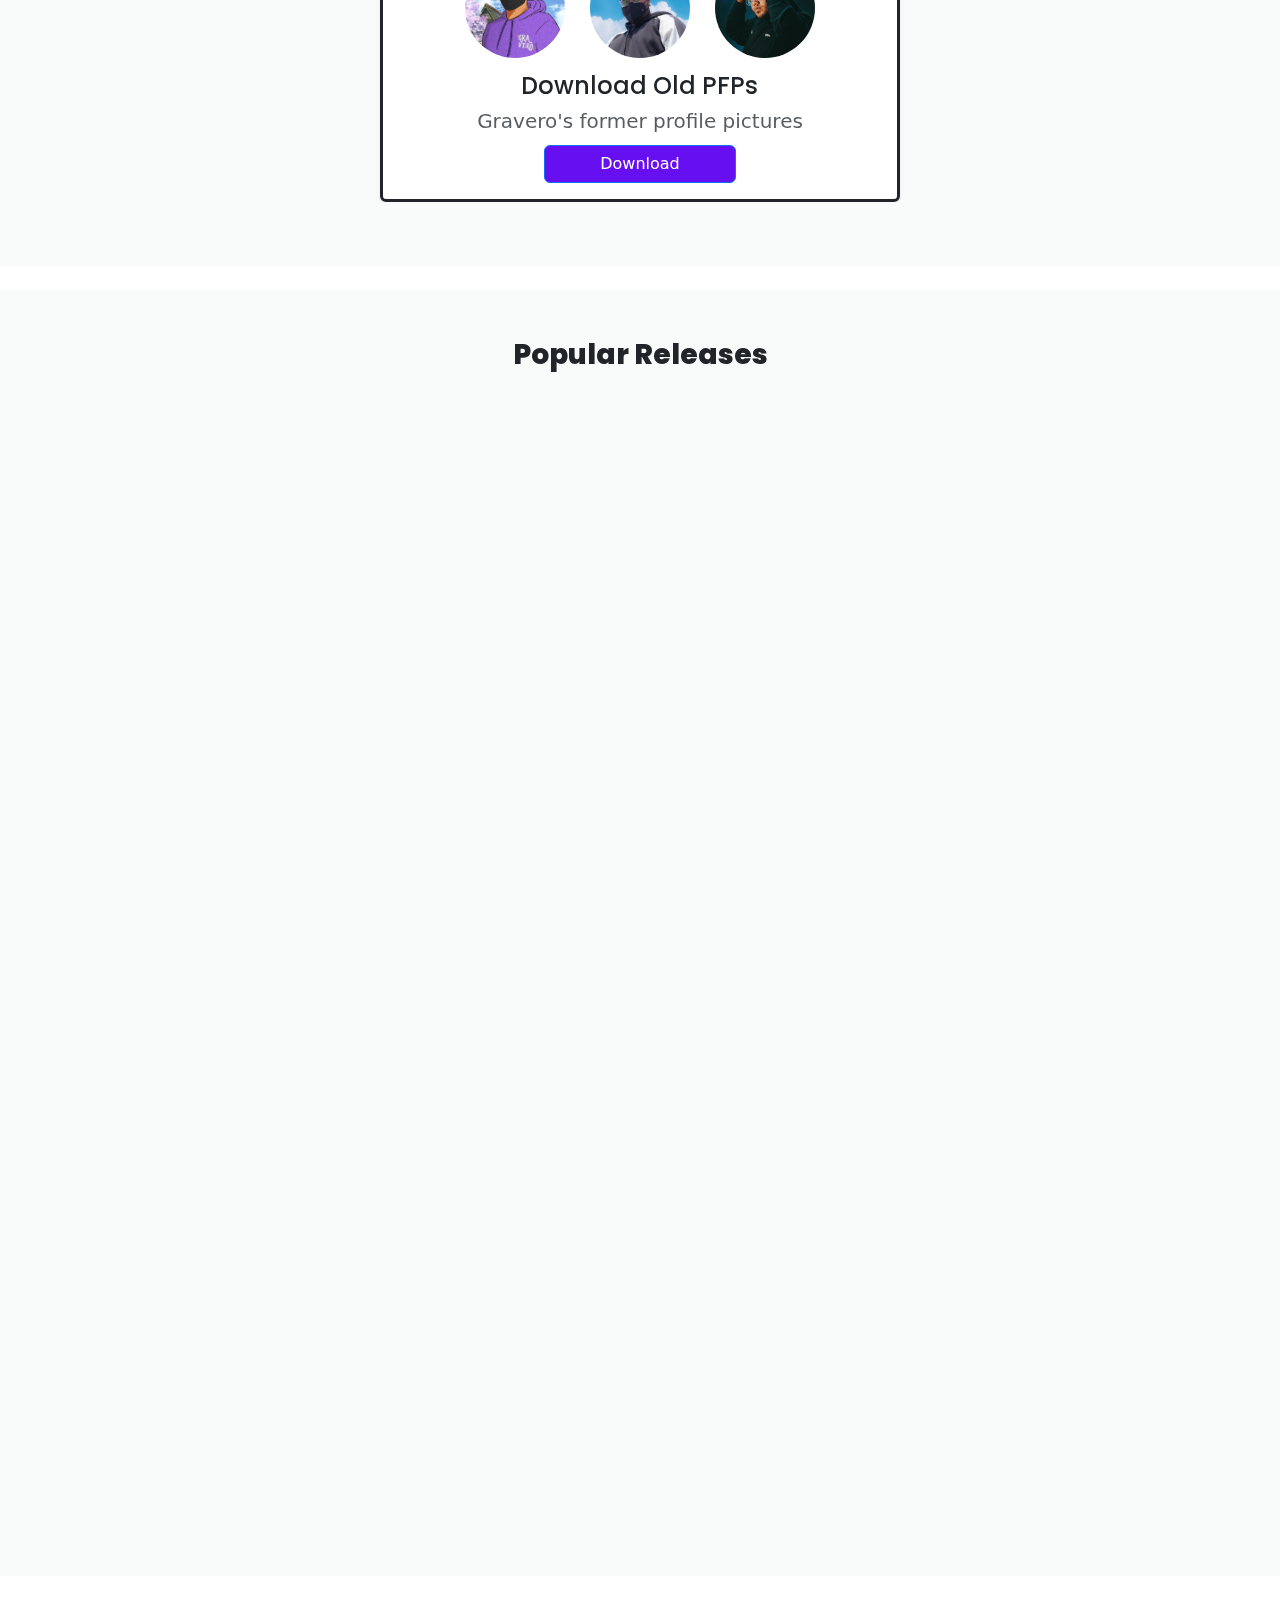
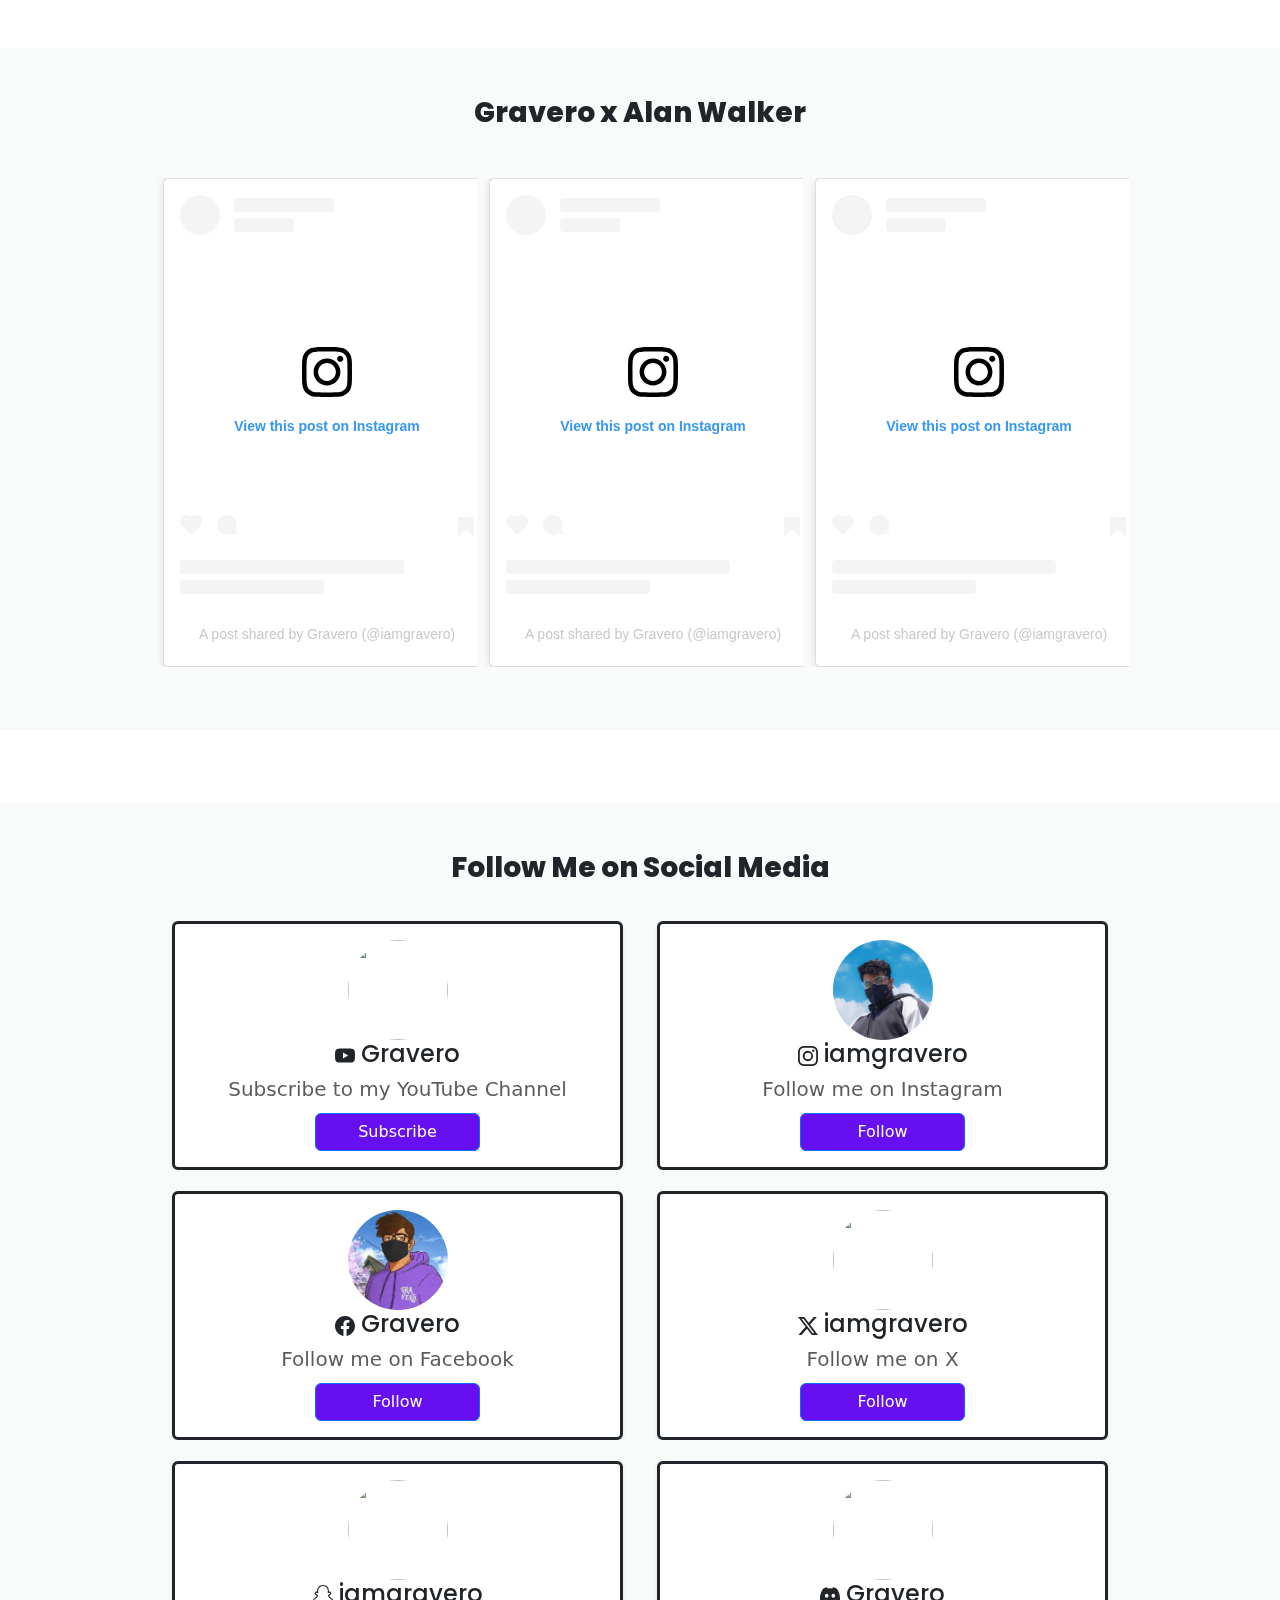
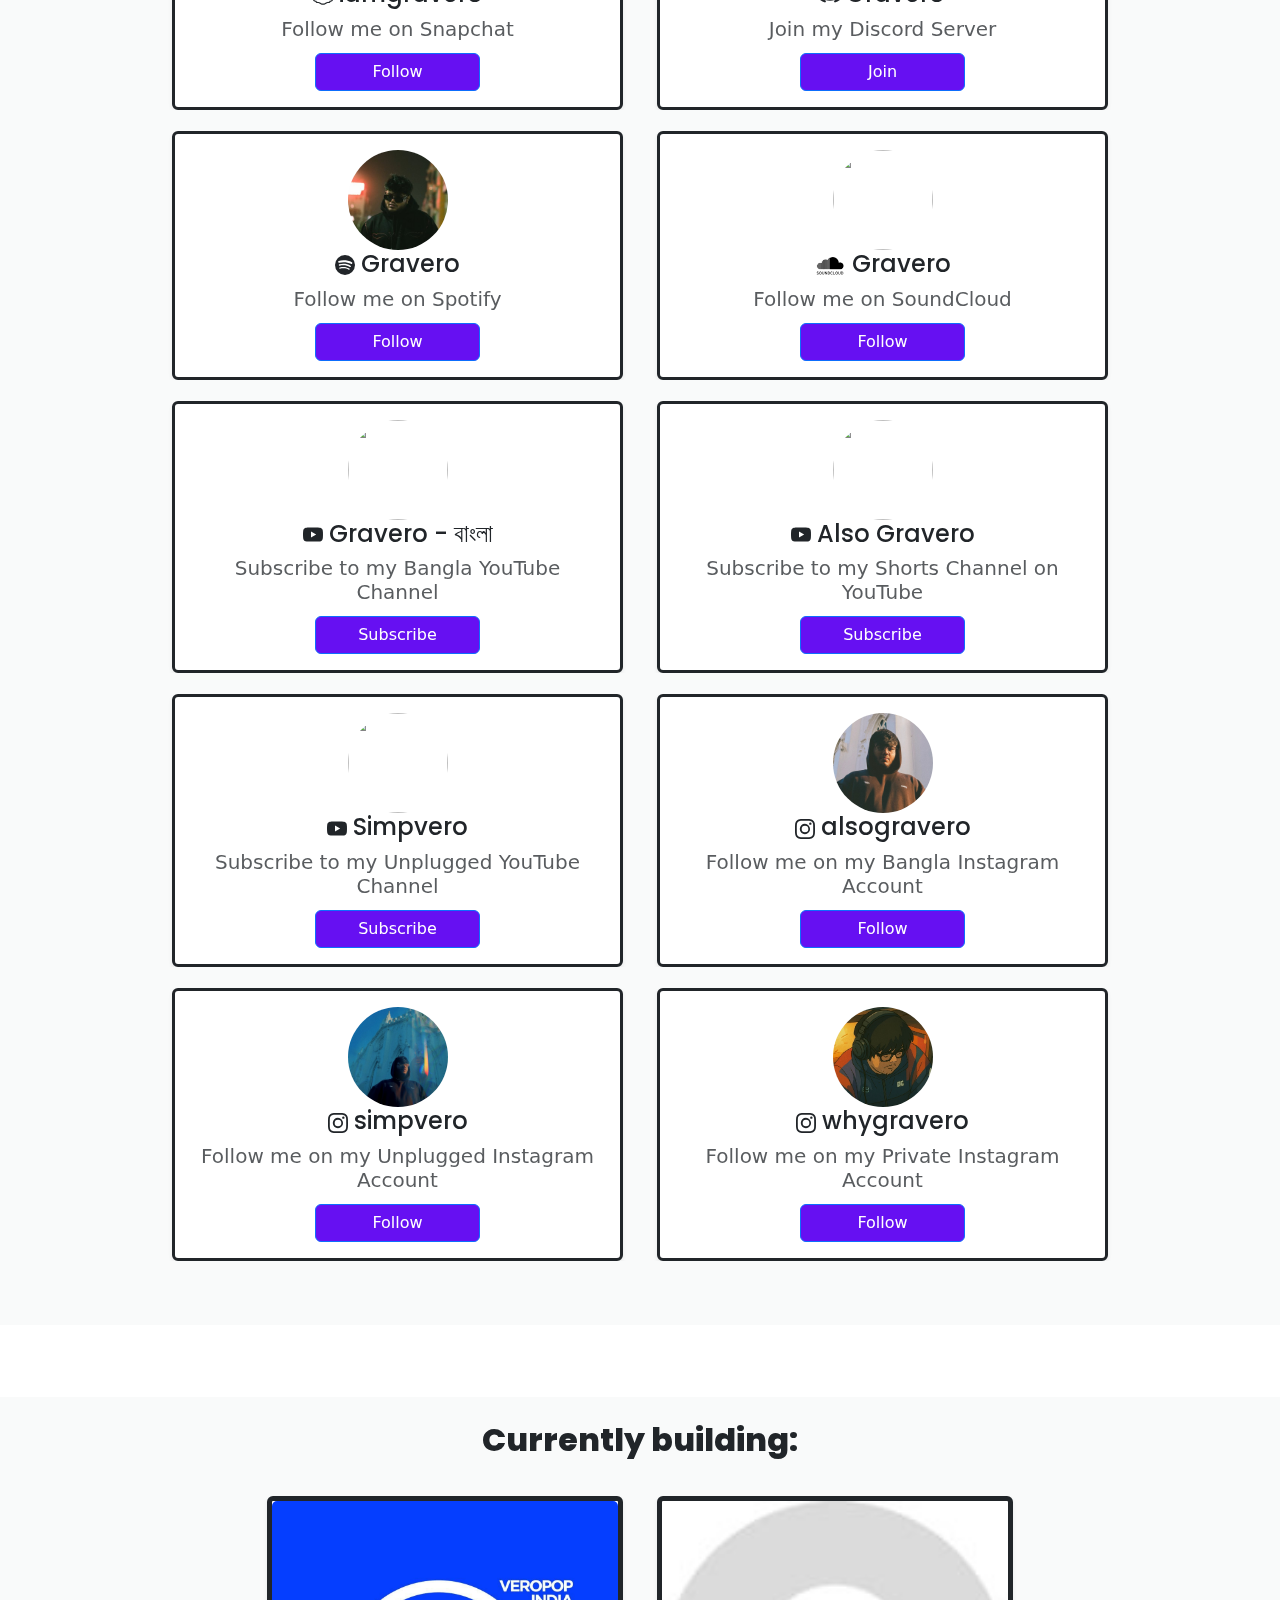
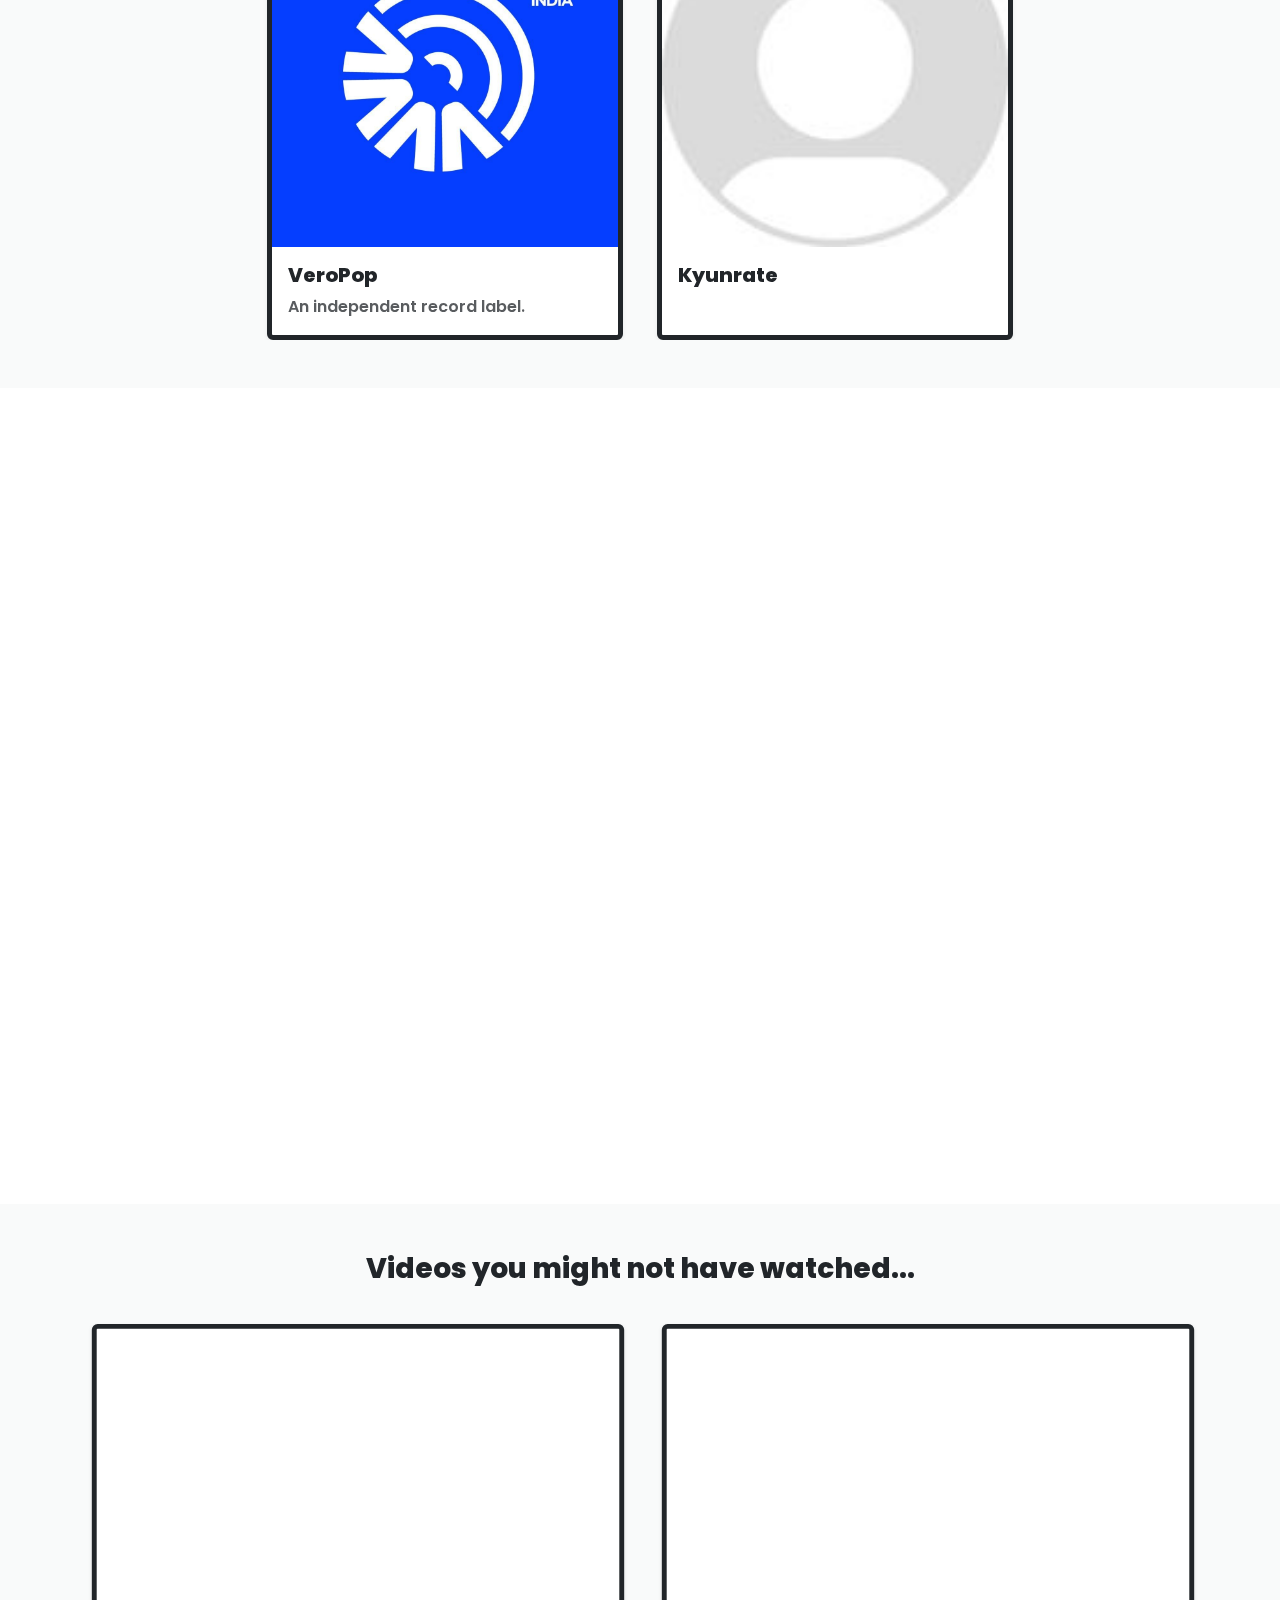
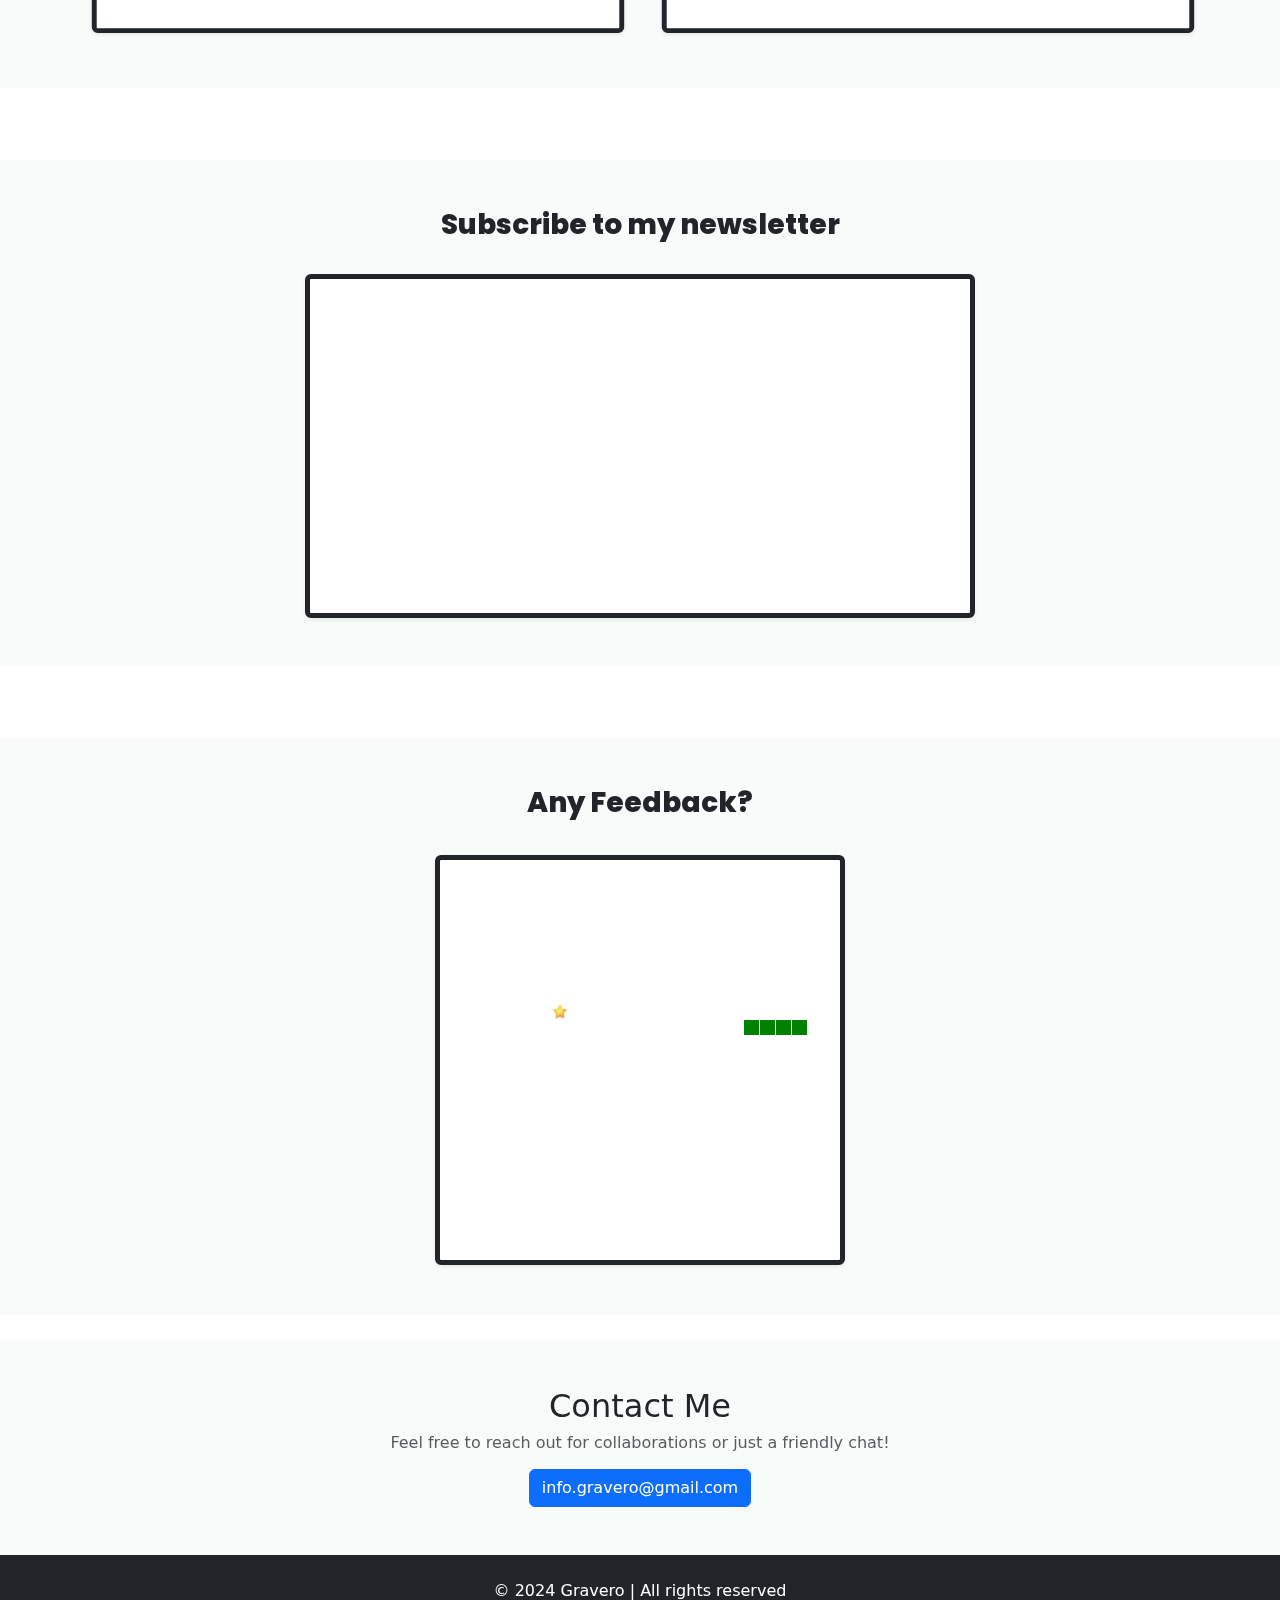
==== commit ecaf106d: "kool" ====
--- a/index.html
+++ b/index.html
@@ -10,6 +10,8 @@
     <link rel="preconnect" href="https://open.spotify.com">
     <link href="https://cdn.jsdelivr.net/npm/bootstrap@5.3.3/dist/css/bootstrap.min.css" rel="stylesheet" integrity="sha384-QWTKZyjpPEjISv5WaRU9OFeRpok6YctnYmDr5pNlyT2bRjXh0JMhjY6hW+ALEwIH" crossorigin="anonymous">
     <link href="https://fonts.googleapis.com/css2?family=Poppins:wght@500;600;800&display=swap" rel="stylesheet">
+    <script async src="https://pagead2.googlesyndication.com/pagead/js/adsbygoogle.js?client=ca-pub-5330447822010838"
+     crossorigin="anonymous"></script>
 </head>
 <body>
     <video autoplay muted loop id="background-video">
